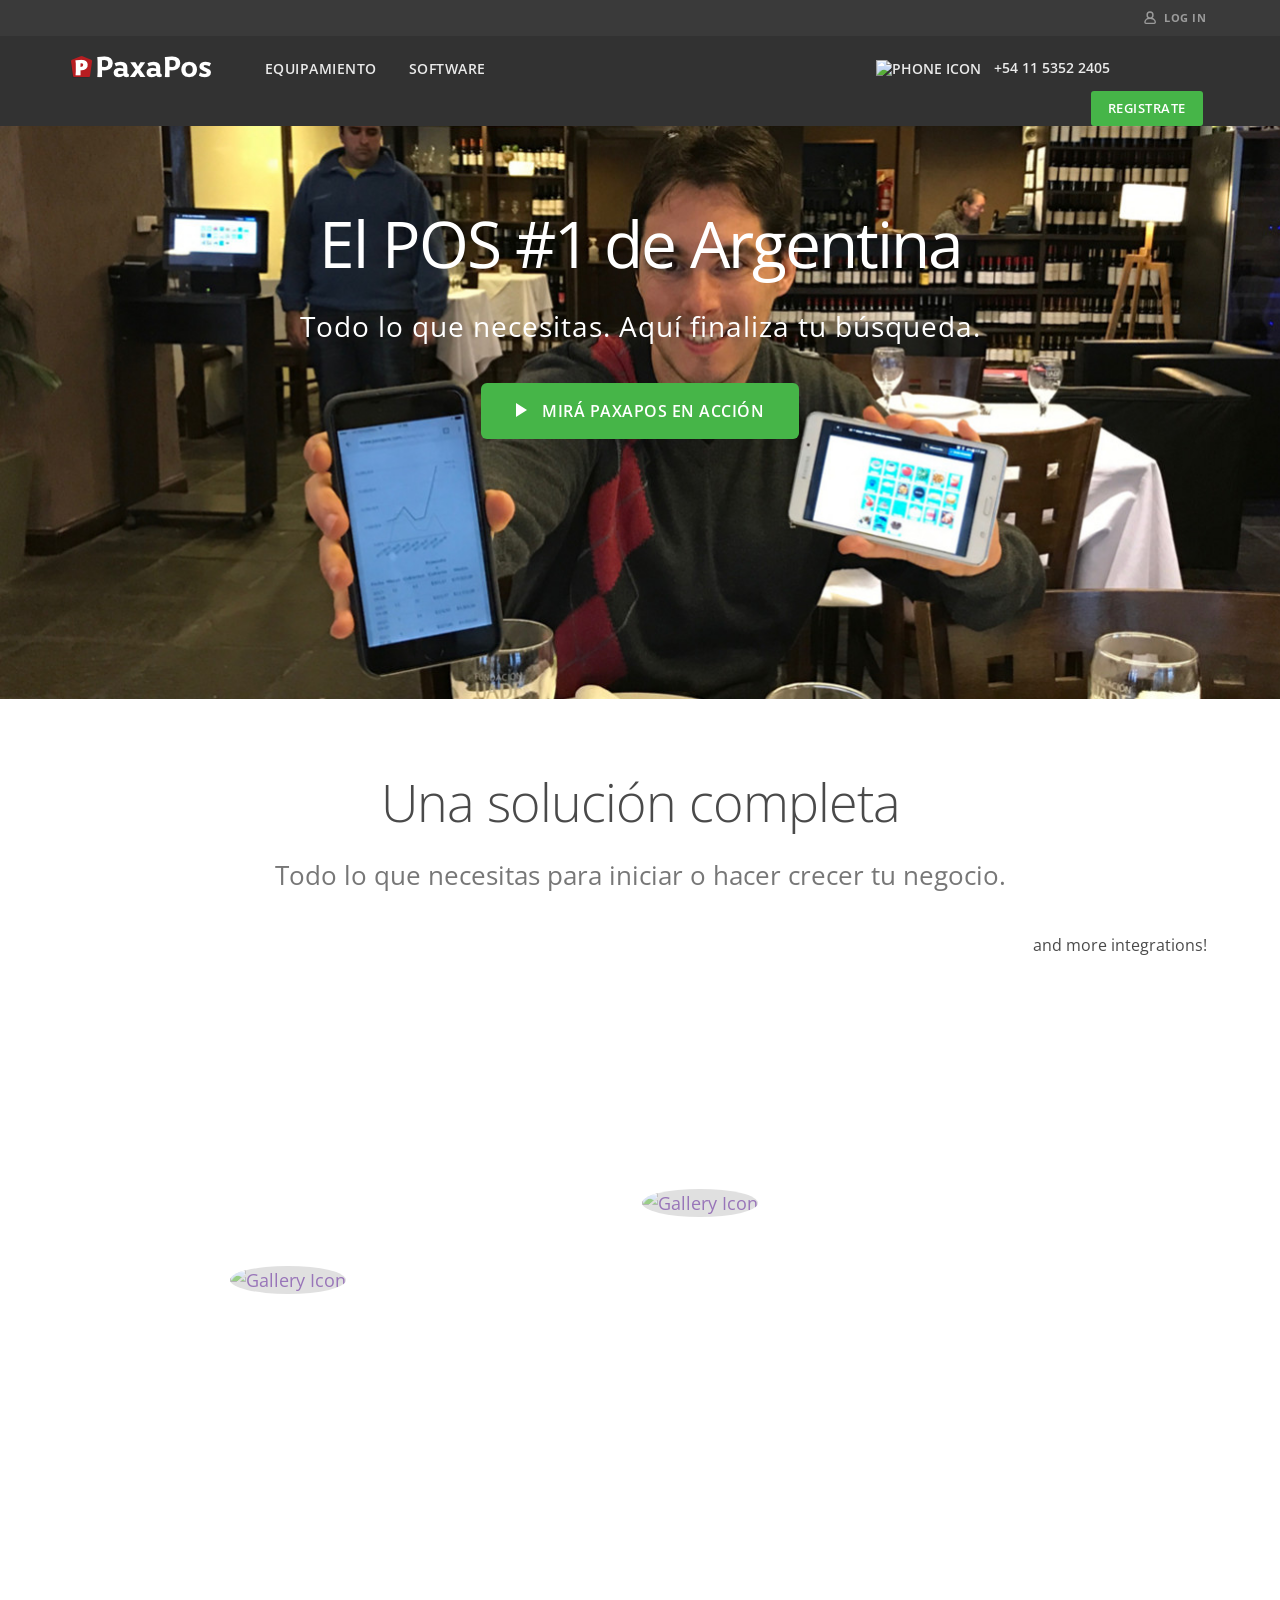
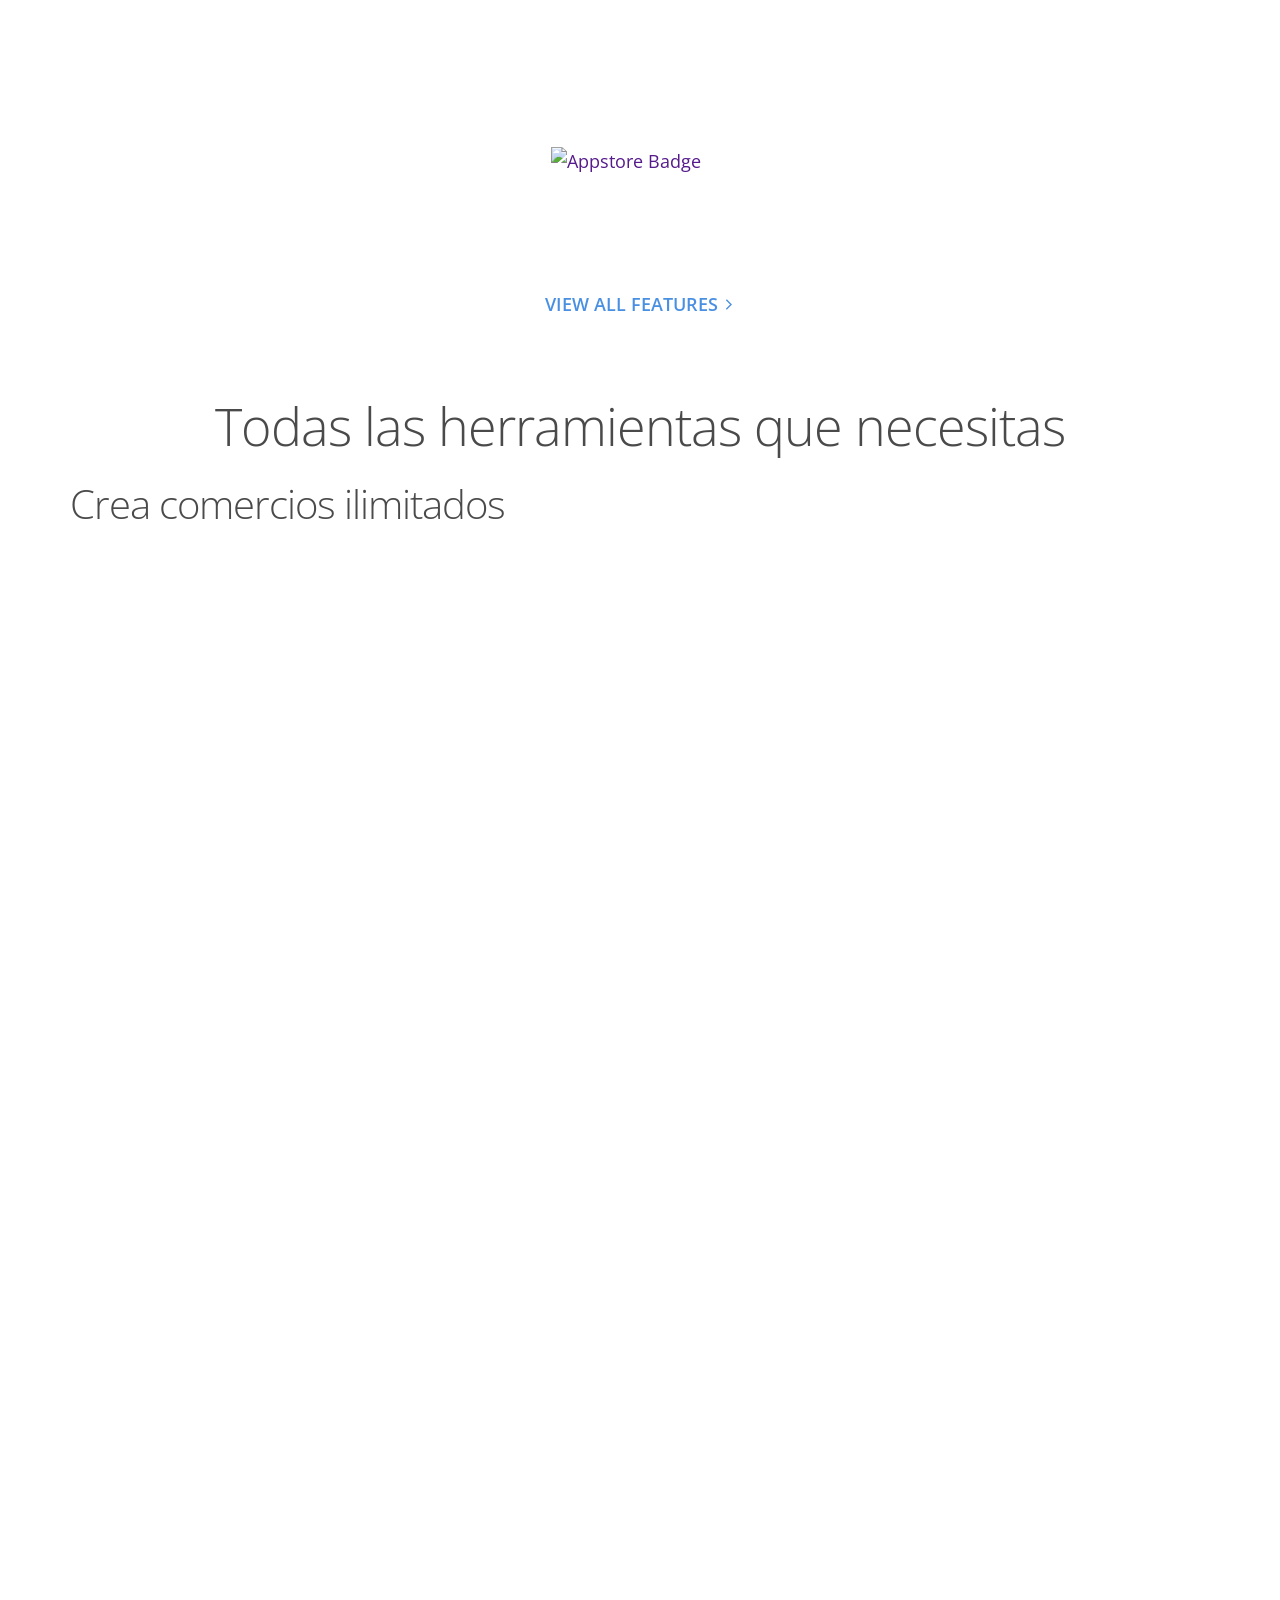
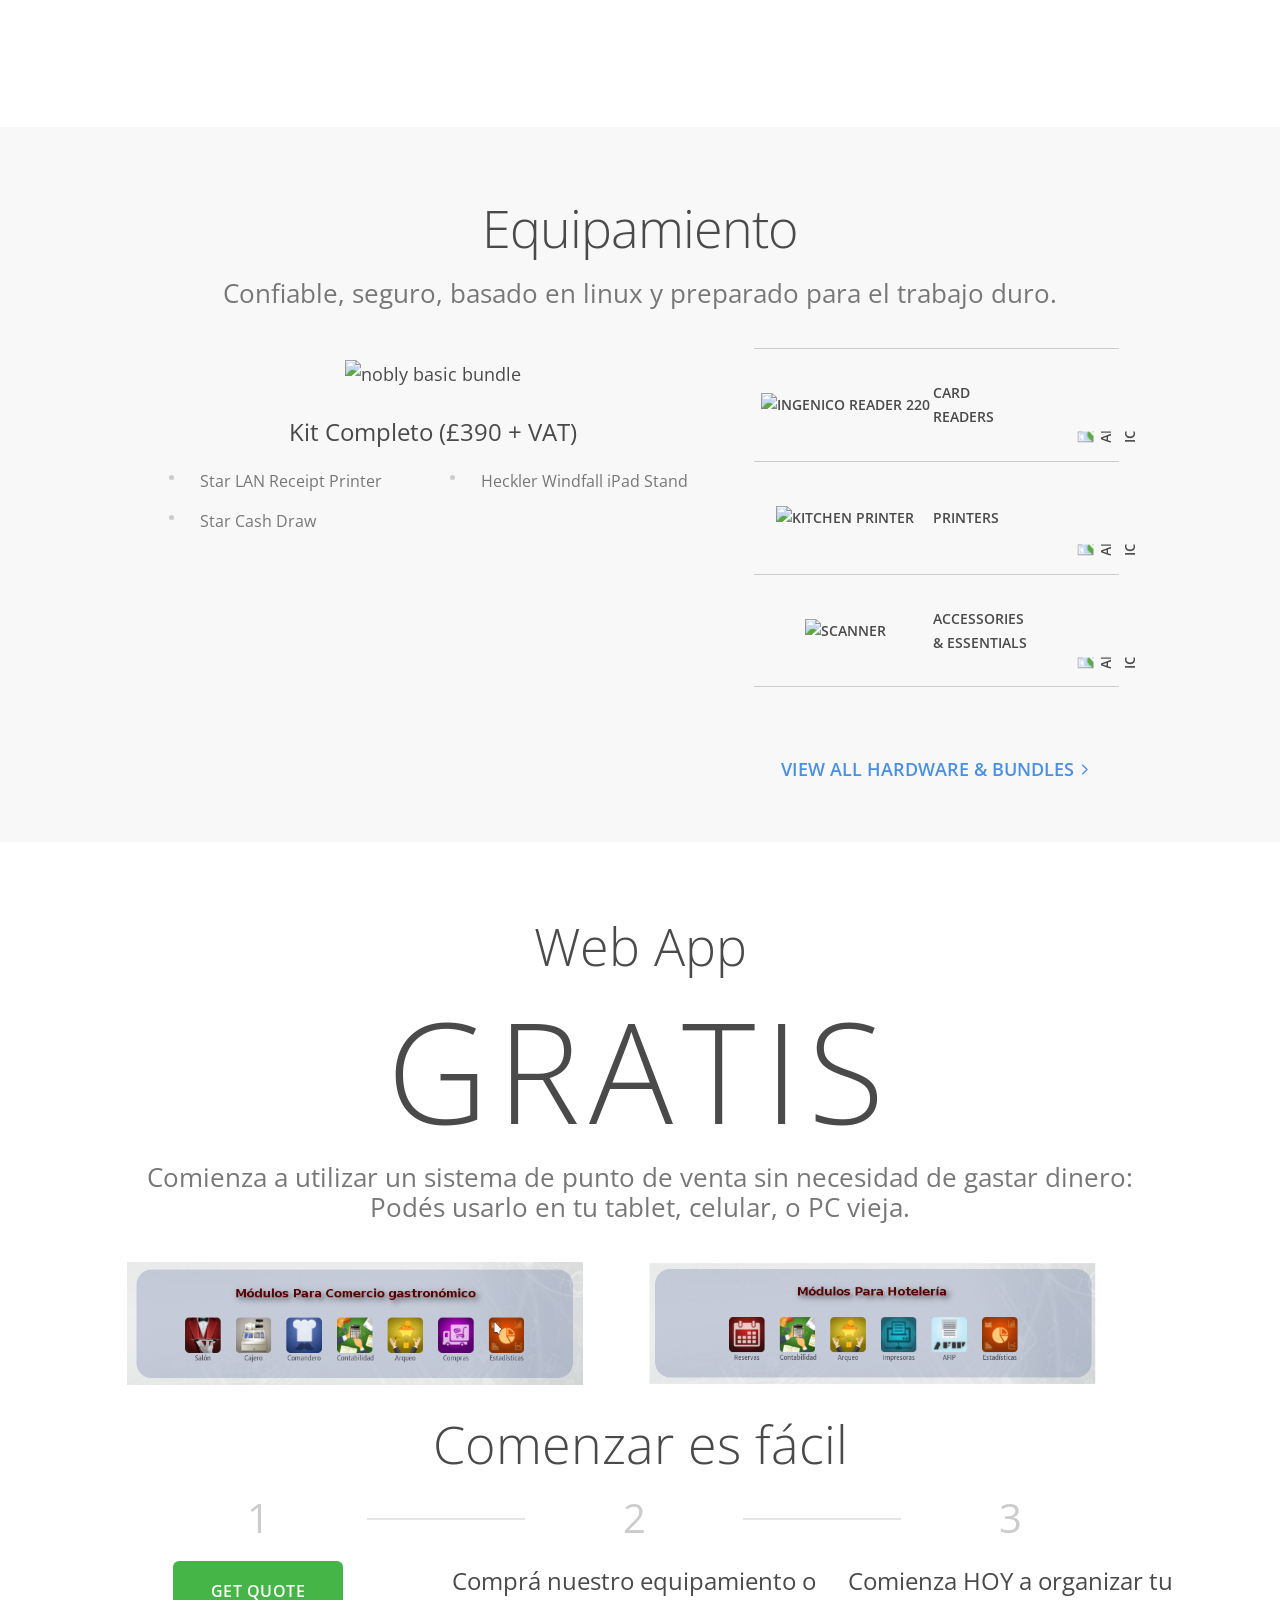
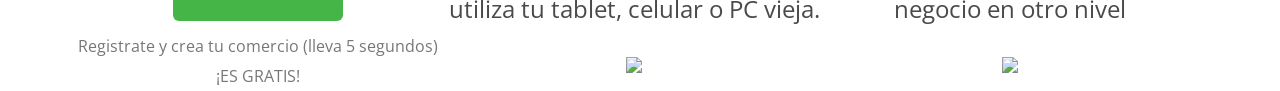
==== index.html @ 5db69786 "Mejora del footer" ====
<!doctype html>
<!-- start coded_template: id:4619867799 path:generated_layouts/4619867794.html --><!--[if lt IE 7]> <html class="no-js lt-ie9 lt-ie8 lt-ie7" lang="en" > <![endif]--><!--[if IE 7]>    <html class="no-js lt-ie9 lt-ie8" lang="en" >        <![endif]--><!--[if IE 8]>    <html class="no-js lt-ie9" lang="en" >               <![endif]--><!--[if gt IE 8]><!-->
<html class="no-js" lang="es"><!--<![endif]--><head>
<meta charset="utf-8">
<meta http-equiv="X-UA-Compatible" content="IE=edge,chrome=1">
<meta name="author" content="PaxaPos">
<meta name="description" content="The best EPOS system. Reliable cash register software. The UK's Leading Point of Sale solution. Download the Nobly iPad app from the App Store.">
<meta name="generator" content="HubSpot">
<title>El Software #1 de Punto de Venta Full Web App</title>
<link rel="shortcut icon" href="http://www.paxapos.com/risto/icons/apple-touch-icon.png">


<script src="js/jquery-1.11.2.js"></script>
<script src="js/jquery-migrate-1.2.1.js"></script>
<script type="text/javascript">hsjQuery = window['jQuery']</script>
<link href="css/public_common.css" rel="stylesheet">

<meta property="og:description" content="The best EPOS system. Reliable cash register software. The UK's Leading Point of Sale solution. Download the Nobly iPad app from the App Store.">
<meta property="og:title" content="The #1 Rated iPad EPOS solution in Hospitality - UK Point of Sale | Nobly POS">
<meta name="twitter:description" content="The best EPOS system. Reliable cash register software. The UK's Leading Point of Sale solution. Download the Nobly iPad app from the App Store.">
<meta name="twitter:title" content="The #1 Rated iPad EPOS solution in Hospitality - UK Point of Sale | Nobly POS">


<link rel="stylesheet" href="css/project.css">

    <!--[if lt IE 9]>
    <script src="https://static.hsstatic.net/content_shared_assets/static-1.4047/js/css3-mediaqueries.js"></script>
    <![endif]-->
    <meta name="viewport" content="width=device-width, initial-scale=1">



    <meta property="og:url" content="https://www.paxapos.com">



    <link rel="stylesheet" href="css/Nobly_Feb2017-style.css">

    <!-- The style tag has been deprecated. Attached stylesheets are included in the required_head_tags page variable. -->

  </head>
  <body class="hs-home-page    hs-content-id-4862102540 hs-site-page page " style="">
    <div class="header-container-wrapper">
      <div class="header-container container-fluid">

        <div class="row-fluid-wrapper row-depth-1 row-number-1 ">
          <div class="row-fluid ">
            <div class="span12 widget-span widget-type-global_group " style="" data-widget-type="global_group" data-x="0" data-w="12">
              <!-- start coded_template: id:4813833177 path:generated_global_groups/4813833172.html -->
              <div class="" data-global-widget-path="generated_global_groups/4813833172.html"><div class="row-fluid-wrapper row-depth-1 row-number-1 ">
                <div class="row-fluid ">
                  <div class="span12 widget-span widget-type-cell hs-header" style="" data-widget-type="cell" data-x="0" data-w="12">

                    <div class="row-fluid-wrapper row-depth-1 row-number-2 ">
                      <div class="row-fluid ">
                        <div class="span12 widget-span widget-type-cell header__top-bar" style="" data-widget-type="cell" data-x="0" data-w="12">

                          <div class="row-fluid-wrapper row-depth-1 row-number-3 ">
                            <div class="row-fluid ">
                              <div class="span12 widget-span widget-type-cell page-center" style="" data-widget-type="cell" data-x="0" data-w="12">

                                <div class="row-fluid-wrapper row-depth-1 row-number-4 ">
                                  <div class="row-fluid ">
                                    <div class="span12 widget-span widget-type-raw_html hs-top-link" style="" data-widget-type="raw_html" data-x="0" data-w="12">
                                      <div class="cell-wrapper layout-widget-wrapper">
                                        <span id="" class="hs_cos_wrapper hs_cos_wrapper_widget hs_cos_wrapper_type_raw_html" style="" data-hs-cos-general-type="widget" data-hs-cos-type="raw_html">
                                        <a href="tel:541153522405" class="link-secondary">
                                        <img src="https://www.noblypos.com/hubfs/Nobly-Static.Netlify%20Feb%202017/Image/phone.svg?t=1504908015797" alt="phone icon"> +54 11 5352 2405</a><p>
                                          <!-- <a href="/blog" class="menu-top-link tablet-hidden">Blog</a> -->
                                          <!-- <a href="/refer" class="menu-top-link tablet-hidden">Refer &amp; Earn</a> -->
                                          <a href="https://app.noblypos.com/login" class="menu-top-link" target="_blank">
                                            <svg version="1.1" xmlns="http://www.w3.org/2000/svg" xmlns:xlink="http://www.w3.org/1999/xlink" x="0px" y="0px" viewbox="0 0 13 15" style="enable-background:new 0 0 13 15;" xml:space="preserve">
                                              <path class="st0" d="M9.7,4.3c0,1.8-1.4,3.3-3.1,3.3S3.4,6.1,3.4,4.3C3.4,2.5,4.8,1,6.5,1S9.7,2.5,9.7,4.3L9.7,4.3z
                                              M1,12.2c0,0.7,0.5,1.1,1.2,1.1h8.8c0.6,0,1.2-0.5,1.2-1.1c0,0,0.1-4.5-5.5-4.5C1,7.7,1,12.2,1,12.2L1,12.2z"></path>
                                            </svg>Log in
                                          </a>
                                        </p></span>
                                      </div><!--end layout-widget-wrapper -->
                                    </div><!--end widget-span -->
                                  </div><!--end row-->
                                </div><!--end row-wrapper -->

                              </div><!--end widget-span -->
                            </div><!--end row-->
                          </div><!--end row-wrapper -->

                        </div><!--end widget-span -->
                      </div><!--end row-->
                    </div><!--end row-wrapper -->

                    <div class="row-fluid-wrapper row-depth-1 row-number-5 ">
                      <div class="row-fluid ">
                        <div class="span12 widget-span widget-type-cell header__middle-bar" style="" data-widget-type="cell" data-x="0" data-w="12">

                          <div class="row-fluid-wrapper row-depth-1 row-number-6 ">
                            <div class="row-fluid ">
                              <div class="span12 widget-span widget-type-cell page-center" style="" data-widget-type="cell" data-x="0" data-w="12">

                                <div class="row-fluid-wrapper row-depth-1 row-number-7 ">
                                  <div class="row-fluid ">
                                    <div class="span3 widget-span widget-type-rich_text hs-logo" style="" data-widget-type="rich_text" data-x="0" data-w="3">
                                      <div class="cell-wrapper layout-widget-wrapper">
                                        <span id="hs_cos_wrapper_module_1487133713021483" class="hs_cos_wrapper hs_cos_wrapper_widget hs_cos_wrapper_type_rich_text" style="" data-hs-cos-general-type="widget" data-hs-cos-type="rich_text"><a href="/">
                                        <img src="img/paxapos_logo.png" alt="PaxaPos"></a></span>
                                      </div><!--end layout-widget-wrapper -->
                                    </div><!--end widget-span -->                                    
                                    <div class="span7 widget-span widget-type-menu custom-menu-primary desktop" style="" data-widget-type="menu" data-x="3" data-w="7">
                                      <div class="cell-wrapper layout-widget-wrapper">
                                        <span id="hs_cos_wrapper_module_13884994340213" class="hs_cos_wrapper hs_cos_wrapper_widget hs_cos_wrapper_type_menu" style="" data-hs-cos-general-type="widget" data-hs-cos-type="menu"><div id="hs_menu_wrapper_module_13884994340213" class="hs-menu-wrapper active-branch flyouts hs-menu-flow-horizontal" role="navigation" data-sitemap-name="Nobly-static.netlify Site Map Feb 2017">

                                         <ul>
                                          <!--
                                          <li class="hs-menu-item hs-menu-depth-1 hs-item-has-children">
                                          <a href="javascript:;">Epos</a>
                                           <ul class="hs-menu-children-wrapper">
                                            <li class="hs-menu-item hs-menu-depth-2"><a href="http://#">Business types</a></li>
                                            <li class="hs-menu-item hs-menu-depth-2"><a href="https://www.noblypos.com/business-types/coffee-shop">Coffee shop</a></li>
                                            <li class="hs-menu-item hs-menu-depth-2"><a href="https://www.noblypos.com/business-types/restaurant">Restaurant</a></li>
                                            <li class="hs-menu-item hs-menu-depth-2"><a href="https://www.noblypos.com/business-types/quick-service-restaurant">QSR</a></li>
                                            <li class="hs-menu-item hs-menu-depth-2"><a href="https://www.noblypos.com/business-types/bar">Bar &amp; Pub</a></li>
                                            <li class="hs-menu-item hs-menu-depth-2"><a href="https://www.noblypos.com/business-types/deli">Deli</a></li>
                                            <li class="hs-menu-item hs-menu-depth-2"><a href="https://www.noblypos.com/business-types/food-truck">Food Truck</a></li>
                                            <li class="hs-menu-item hs-menu-depth-2"><a href="https://www.noblypos.com/case-study/food-drink">Food &amp; Drink</a></li>
                                            <li class="hs-menu-item hs-menu-depth-2"><a href="https://www.noblypos.com/business-types/barbershop">Barber &amp; Hairdresser</a></li>
                                            <li class="hs-menu-item hs-menu-depth-2"><a href="http://#">Features</a></li>
                                            <li class="hs-menu-item hs-menu-depth-2"><a href="https://www.noblypos.com/features/payments">Full Features List</a></li>
                                          </ul></li>
                                          -->
                                          <li class="hs-menu-item hs-menu-depth-1"><a href="https://www.noblypos.com/pricing">Equipamiento</a></li>
                                          <!-- <li class="hs-menu-item hs-menu-depth-1"><a href="https://www.noblypos.com/features/payments">Características</a></li> -->
                                          <li class="hs-menu-item hs-menu-depth-1"><a href="https://www.noblypos.com/enterprise">Software</a></li>
                                          <li class="hs-menu-item hs-menu-depth-1"><a href="https://www.noblypos.com/customers"><span>Clientes</span></a></li>
                                        </ul>
                                      </div></span></div><!--end layout-widget-wrapper -->
                                    </div><!--end widget-span -->
                                    <div class="span2 widget-span widget-type-raw_html " style="" data-widget-type="raw_html" data-x="10" data-w="2">
                                      <div class="cell-wrapper layout-widget-wrapper">
                                        <span id="hs_cos_wrapper_module_1487134130782515" class="hs_cos_wrapper hs_cos_wrapper_widget hs_cos_wrapper_type_raw_html" style="" data-hs-cos-general-type="widget" data-hs-cos-type="raw_html"><div class="links-box">
                                          <a href="tel:442033690679" class="link-secondary"><img src="https://www.noblypos.com/hubfs/Nobly-Static.Netlify%20Feb%202017/Image/phone.svg?t=1504908015797" alt="phone icon"> +54 11 5352 2405
</a>
                                          <a href="https://www.noblypos.com/get-quote" class="btn-small signup-modal-trigger">REGISTRATE</a>
                                        </div></span>
                                      </div><!--end layout-widget-wrapper -->
                                    </div><!--end widget-span -->
                                  </div><!--end row-->
                                </div><!--end row-wrapper -->
                              </div><!--end widget-span -->
                            </div><!--end row-->
                          </div><!--end row-wrapper -->

                          <div class="row-fluid-wrapper row-depth-1 row-number-8 ">
                            <div class="row-fluid ">
                              <div class="span12 widget-span widget-type-menu hs-mobile-menu" style="display:none" data-widget-type="menu" data-x="0" data-w="12">
                                <div class="cell-wrapper layout-widget-wrapper">
                                  <span id="hs_cos_wrapper_module_1487148247168449" class="hs_cos_wrapper hs_cos_wrapper_widget hs_cos_wrapper_type_menu" style="" data-hs-cos-general-type="widget" data-hs-cos-type="menu"><div id="hs_menu_wrapper_module_1487148247168449" class="hs-menu-wrapper active-branch flyouts hs-menu-flow-horizontal" role="navigation" data-sitemap-name="Nobly-static.netlify Mobile Site Map Feb 2017">
                                   <ul>
                                    <li class="hs-menu-item hs-menu-depth-1 hs-item-has-children"><a href="/#">Epos</a>
                                     <ul class="hs-menu-children-wrapper">
                                      <li class="hs-menu-item hs-menu-depth-2"><a href="http://#">Business types</a></li>
                                      <li class="hs-menu-item hs-menu-depth-2"><a href="https://www.noblypos.com/business-types/coffee-shop">Coffee shop</a></li>
                                      <li class="hs-menu-item hs-menu-depth-2"><a href="https://www.noblypos.com/business-types/restaurant">Restaurant</a></li>
                                      <li class="hs-menu-item hs-menu-depth-2"><a href="https://www.noblypos.com/business-types/quick-service-restaurant">QSR</a></li>
                                      <li class="hs-menu-item hs-menu-depth-2"><a href="https://www.noblypos.com/business-types/bar">Bar &amp; Pub</a></li>
                                      <li class="hs-menu-item hs-menu-depth-2"><a href="https://www.noblypos.com/business-types/deli">Deli</a></li>
                                      <li class="hs-menu-item hs-menu-depth-2"><a href="https://www.noblypos.com/business-types/food-truck">Food Truck</a></li>
                                      <li class="hs-menu-item hs-menu-depth-2"><a href="https://www.noblypos.com/case-study/food-drink">Food &amp; Drink</a></li>
                                      <li class="hs-menu-item hs-menu-depth-2"><a href="https://www.noblypos.com/business-types/barbershop">Barber &amp; Hairdresser</a></li>
                                      <li class="hs-menu-item hs-menu-depth-2"><a href="http://#">Features</a></li>
                                      <li class="hs-menu-item hs-menu-depth-2"><a href="https://www.noblypos.com/features/payments">Full Features List</a></li>
                                    </ul></li>
                                    <li class="hs-menu-item hs-menu-depth-1"><a href="https://www.noblypos.com/pricing">Pricing</a></li>
                                    <li class="hs-menu-item hs-menu-depth-1"><a href="https://www.noblypos.com/features/payments">Features</a></li>
                                    <li class="hs-menu-item hs-menu-depth-1"><a href="https://www.noblypos.com/enterprise">Enterprise</a></li>
                                    <li class="hs-menu-item hs-menu-depth-1"><a href="https://www.noblypos.com/customers"><span>customers</span></a></li>
                                    <li class="hs-menu-item hs-menu-depth-1"><a href="https://www.noblypos.com/blog">Blog</a></li>
                                    <li class="hs-menu-item hs-menu-depth-1"><a href="https://www.noblypos.com/refer">Refer &amp; Earn</a></li>
                                    <li class="hs-menu-item hs-menu-depth-1"><a href="https://www.noblypos.com/support-center">Support</a></li>
                                    <li class="hs-menu-item hs-menu-depth-1"><a href="https://app.noblypos.com/login">Log in</a></li>
                                  </ul>
                                </div></span></div><!--end layout-widget-wrapper -->
                              </div><!--end widget-span -->
                            </div><!--end row-->
                          </div><!--end row-wrapper -->

                        </div><!--end widget-span -->
                      </div><!--end row-->
                    </div><!--end row-wrapper -->

                  </div><!--end widget-span -->
                </div><!--end row-->
              </div><!--end row-wrapper -->
            </div><!-- end coded_template: id:4813833177 path:generated_global_groups/4813833172.html -->

          </div><!--end widget-span -->
        </div><!--end row-->
      </div><!--end row-wrapper -->

    </div><!--end header -->
  </div><!--end header wrapper -->

  <div class="body-container-wrapper">
    <div class="body-container container-fluid">

      <div class="row-fluid-wrapper row-depth-1 row-number-1 ">
        <div class="row-fluid ">
          <div class="span12 widget-span widget-type-custom_widget hs-home-top-section" style="" data-widget-type="custom_widget" data-x="0" data-w="12">
            <div class="cell-wrapper layout-widget-wrapper">
              <span id="hs_cos_wrapper_module_1487217831151515" class="hs_cos_wrapper hs_cos_wrapper_widget hs_cos_wrapper_type_custom_widget" style="" data-hs-cos-general-type="widget" data-hs-cos-type="custom_widget">
              <div class="hs-hero-image business-types is-first-element fullheight" style="background-image: url(img/foto1home.jpg);">

              <h1>El POS #1 de Argentina</h1>
               <h4>Todo lo que necesitas. Aquí finaliza tu búsqueda.</h4>
               <a href="//fast.wistia.net/embed/iframe/liwanw5kwe?popover=true" class="btn-big  hero-popup"><span class="arrow--white"></span>Mirá PaxaPos en acción</a>
               

               <!-- IMAGENES de comercios que usan el sistema
               <div class="page-center sub-data">
                <div class="hero-image__sub-image-set">
                  <img src="https://www.noblypos.com/hubfs/WC-logo.svg?t=1504908015797" alt="illustration"> 
                  <img src="https://www.noblypos.com/hubfs/boxpark-logo_1.svg?t=1504908015797" alt="illustration"> 
                  <img src="https://www.noblypos.com/hubfs/la_marzocco_ES.svg?t=1504908015797" alt="illustration"> 
                  <img src="https://www.noblypos.com/hubfs/taylortaylor-logo_1.svg?t=1504908015797" alt="illustration">
                  <p><em>Pictured above: Mantovani 1946, London</em></p>
                </div>
              </div>
              -->


            </div>
            </span></div><!--end layout-widget-wrapper -->
          </div><!--end widget-span -->
        </div><!--end row-->
      </div><!--end row-wrapper -->



        <div class="row-fluid-wrapper row-depth-1 row-number-3 ">
          <div class="row-fluid ">
            <div class="span12 widget-span widget-type-cell hs-home-section1" style="" data-widget-type="cell" data-x="0" data-w="12">

              <div class="row-fluid-wrapper row-depth-1 row-number-4 ">
                <div class="row-fluid ">
                  <div class="span12 widget-span widget-type-cell " style="" data-widget-type="cell" data-x="0" data-w="12">

                    <div class="row-fluid-wrapper row-depth-1 row-number-5 ">
                      <div class="row-fluid ">
                        <div class="span12 widget-span widget-type-widget_container " style="" data-widget-type="widget_container" data-x="0" data-w="12">
                          <span id="hs_cos_wrapper_module_1487221564273745" class="hs_cos_wrapper hs_cos_wrapper_widget_container hs_cos_wrapper_type_widget_container" style="" data-hs-cos-general-type="widget_container" data-hs-cos-type="widget_container"><div id="hs_cos_wrapper_widget_1487590591328" class="hs_cos_wrapper hs_cos_wrapper_widget hs_cos_wrapper_type_rich_text" style="" data-hs-cos-general-type="widget" data-hs-cos-type="rich_text"><h2>Una solución completa</h2>
                            <h5>Todo lo que necesitas para iniciar o hacer crecer tu negocio.</h5></div>
                            
                            <div id="hs_cos_wrapper_widget_1487590299798" class="hs_cos_wrapper hs_cos_wrapper_widget hs_cos_wrapper_type_custom_widget" style="" data-hs-cos-general-type="widget" data-hs-cos-type="custom_widget"><div class="hs-epos-solution__content clearfix">
                              <div class="hs-left-box">

                                <a href="#solution-popup-gallery-one" class="popup-icon hardware-popup-one">

                                  <img src="https://www.noblypos.com/hubfs/Nobly-Static.Netlify%20Feb%202017/Image/view-gallery-icon.svg?t=1504908015797" width="86" height="86" alt="Gallery Icon">

                                </a><a href="#solution-popup-gallery-two" class="popup-icon hardware-popup-two"> 

                                <img src="https://www.noblypos.com/hubfs/Nobly-Static.Netlify%20Feb%202017/Image/view-gallery-icon-1.svg?t=1504908015797" width="86" height="86" alt="Gallery Icon">


                              </a><a href="https://itunes.apple.com/us/app/nobly-pos-point-sale-made/id779023285?mt=8" class="appstore-icon hide-phone">

                              <img src="https://www.noblypos.com/hubfs/Nobly-Static.Netlify%20Feb%202017/Image/Appstore-Badge-1.svg?t=1504908015797" width="135" height="40" alt="Appstore Badge">
                            </a>

                            <img src="https://www.noblypos.com/hs-fs/hubfs/Nobly-Static.Netlify%20Feb%202017/Image/home-epos-nobly@2x.png?t=1504908015797&amp;width=1058&amp;height=545&amp;name=home-epos-nobly@2x.png" width="1058" height="545" alt="EPOS" srcset="https://www.noblypos.com/hs-fs/hubfs/Nobly-Static.Netlify%20Feb%202017/Image/home-epos-nobly@2x.png?t=1504908015797&amp;width=529&amp;height=273&amp;name=home-epos-nobly@2x.png 529w, https://www.noblypos.com/hs-fs/hubfs/Nobly-Static.Netlify%20Feb%202017/Image/home-epos-nobly@2x.png?t=1504908015797&amp;width=1058&amp;height=545&amp;name=home-epos-nobly@2x.png 1058w, https://www.noblypos.com/hs-fs/hubfs/Nobly-Static.Netlify%20Feb%202017/Image/home-epos-nobly@2x.png?t=1504908015797&amp;width=1587&amp;height=818&amp;name=home-epos-nobly@2x.png 1587w, https://www.noblypos.com/hs-fs/hubfs/Nobly-Static.Netlify%20Feb%202017/Image/home-epos-nobly@2x.png?t=1504908015797&amp;width=2116&amp;height=1090&amp;name=home-epos-nobly@2x.png 2116w, https://www.noblypos.com/hs-fs/hubfs/Nobly-Static.Netlify%20Feb%202017/Image/home-epos-nobly@2x.png?t=1504908015797&amp;width=2645&amp;height=1363&amp;name=home-epos-nobly@2x.png 2645w, https://www.noblypos.com/hs-fs/hubfs/Nobly-Static.Netlify%20Feb%202017/Image/home-epos-nobly@2x.png?t=1504908015797&amp;width=3174&amp;height=1635&amp;name=home-epos-nobly@2x.png 3174w" sizes="(max-width: 1058px) 100vw, 1058px">


                          </div>
                          <div class="hs-right-box">
                            <p>and more integrations!</p>
                          </div>
                          <div class="popup-gallery__wrapper popup-gallery-one non-visible" id="solution-popup-gallery-one">
                            <div class="swiper-close gallery-one">
                              <img src="https://www.noblypos.com/hubfs/Nobly-Static.Netlify%20Feb%202017/Image/close-slide-icn.svg?t=1504908015797" alt="close">
                            </div>
                            <div class="home-swiper-container swiper-one swiper-container-horizontal">

                             <span id="hs_cos_wrapper_widget_1487590299798_gallery" class="hs_cos_wrapper hs_cos_wrapper_widget hs_cos_wrapper_type_gallery" style="" data-hs-cos-general-type="widget" data-hs-cos-type="gallery"><!--[if lt IE 9]><div id="hs_cos_gallery_widget_1487590299798_gallery" class="hs_cos_gallery lt-ie9"><![endif]-->
                              <!--[if gt IE 8]><!--><div id="hs_cos_gallery_widget_1487590299798_gallery" class="hs_cos_gallery"><!--<![endif]-->
                              <div class="hs_cos_gallery_main">
                                <div class="hs_cos_gallery_slide slick-slide">
                                  <div class="slick-slide-inner-wrapper">
                                    <img data-lazy="https://www.noblypos.com/hubfs/Nobly-Static.Netlify%20Feb%202017/Image/gallery-ios-bar.png?t=1504908015797" alt="illustration" title="illustration">
                                    <div class="caption below">
                                      <span><h3>Built for speed &amp; simplicity</h3>
                                        <h5>Products, categories, page names, swipe gestures plus the Nobly POS quick search functionality ensure you add the order and complete transactions faster.</h5></span>
                                      </div>

                                    </div>
                                  </div>

                                  <div class="hs_cos_gallery_slide slick-slide">
                                    <div class="slick-slide-inner-wrapper">
                                      <img data-lazy="https://www.noblypos.com/hubfs/Nobly-Static.Netlify%20Feb%202017/Image/gallery-ios-checkout.png?t=1504908015797" alt="illustration" title="illustration">
                                      <div class="caption below">
                                        <span><h3>Tap Tap Charge</h3>
                                          <h5>With a checkout flow built to help you burn through the line, Nobly enables you to make more transactions. Keep the orders speeding through with integrated card options &amp; split bill functionality.</h5></span>
                                        </div>

                                      </div>
                                    </div>

                                    <div class="hs_cos_gallery_slide slick-slide">
                                      <div class="slick-slide-inner-wrapper">
                                        <img data-lazy="https://www.noblypos.com/hubfs/Nobly-Static.Netlify%20Feb%202017/Image/gallery-ios-menu.png?t=1504908015797" alt="illustration" title="illustration">
                                        <div class="caption below">
                                          <span><h3>Settings, Support &amp; Reports just a tap away</h3>
                                            <h5>Access your sales reports, saved bills, previous transactions and more in one tap directly from the Nobly POS app. Got a query with your account? Tap support to instantly chat with our support team.</h5></span>
                                          </div>

                                        </div>
                                      </div>

                                      <div class="hs_cos_gallery_slide slick-slide">
                                        <div class="slick-slide-inner-wrapper">
                                          <img data-lazy="https://www.noblypos.com/hubfs/Nobly-Static.Netlify%20Feb%202017/Image/gallery-ios-swipe.png?t=1504908015797" alt="illustration" title="illustration">
                                          <div class="caption below">
                                            <span><h3>Swipe to add item notes, discounts &amp; more</h3>
                                              <h5>Need to let the kitchen or bar know a customer's product request? Simply swipe the product to add an item level note, apply a discount, edit the variations and more.</h5></span>
                                            </div>

                                          </div>
                                        </div>

                                        <div class="hs_cos_gallery_slide slick-slide">
                                          <div class="slick-slide-inner-wrapper">
                                            <img data-lazy="https://www.noblypos.com/hubfs/Nobly-Static.Netlify%20Feb%202017/Image/gallery-ios-tableservice.png?t=1504908015797" alt="illustration" title="illustration">
                                            <div class="caption below">
                                              <span><h3>Super speedy table layout</h3>
                                                <h5>Quickly add or edit tables &amp; set up areas to ensure your staff spend less time tapping &amp; more time serving. Instantly send food &amp; drinks orders directly to the printer, split bills, move tables &amp; more.</h5></span>
                                              </div>

                                            </div>
                                          </div>

                                          <div class="hs_cos_gallery_slide slick-slide">
                                            <div class="slick-slide-inner-wrapper">
                                              <img data-lazy="https://www.noblypos.com/hubfs/Nobly-Static.Netlify%20Feb%202017/Image/gallery-ios-loyalty.png?t=1504908015797" alt="illustration" title="illustration">
                                              <div class="caption below">
                                                <span><h3>Build your brand &amp; reward loyal customers</h3>
                                                  <h5>Set up personalised loyalty schemes so you can spread the love and reward your customers for showing loyalty to your brand. Discounts and special offers mean customers keep on coming back.</h5></span>
                                                </div>

                                              </div>
                                            </div>

                                          </div>

                                        </div>
                                      </span>
                                    </div>
                                  </div>
                                  <div class="popup-gallery__wrapper popup-gallery-two non-visible" id="solution-popup-gallery-two">
                                    <div class="swiper-close gallery-one">
                                      <img src="https://www.noblypos.com/hubfs/Nobly-Static.Netlify%20Feb%202017/Image/close-slide-icn.svg?t=1504908015797" alt="close">
                                    </div>
                                    <div class="home-swiper-container swiper-one swiper-container-horizontal">

                                      <span id="hs_cos_wrapper_widget_1487590299798_gallery2" class="hs_cos_wrapper hs_cos_wrapper_widget hs_cos_wrapper_type_gallery" style="" data-hs-cos-general-type="widget" data-hs-cos-type="gallery"><!--[if lt IE 9]><div id="hs_cos_gallery_widget_1487590299798_gallery2" class="hs_cos_gallery lt-ie9"><![endif]-->
                                        <!--[if gt IE 8]><!--><div id="hs_cos_gallery_widget_1487590299798_gallery2" class="hs_cos_gallery"><!--<![endif]-->
                                        <div class="hs_cos_gallery_main">
                                          <div class="hs_cos_gallery_slide slick-slide">
                                            <div class="slick-slide-inner-wrapper">
                                              <img data-lazy="https://www.noblypos.com/hubfs/Nobly-Static.Netlify%20Feb%202017/Image/gallery-bo-add.png?t=1504908015797" alt="gallery-bo-add.png" title="gallery-bo-add.png">
                                              <div class="caption below">
                                                <span><h3>Take the hassle out of product changes</h3>
                                                  <h5>Quickly edit or add new products via the Nobly POS BackOffice from any device at any time.Instantly apply changes in-store to ensure your inventory and sales reports are up-to-date, hour by hour.</h5></span>
                                                </div>

                                              </div>
                                            </div>

                                            <div class="hs_cos_gallery_slide slick-slide">
                                              <div class="slick-slide-inner-wrapper">
                                                <img data-lazy="https://www.noblypos.com/hubfs/Nobly-Static.Netlify%20Feb%202017/Image/gallery-bo-ingredients.png?t=1504908015797" alt="gallery-bo-ingredients.png" title="gallery-bo-ingredients.png">
                                                <div class="caption below">
                                                  <span><h3>Comprehensive tracking of your ingredients</h3>
                                                    <h5>Add another level to your stock &amp; cost control by assigning ingredients to your products.Tracking ingredients that are used across a number of products gives you clear usage &amp; inventory reports.</h5></span>
                                                  </div>

                                                </div>
                                              </div>

                                              <div class="hs_cos_gallery_slide slick-slide">
                                                <div class="slick-slide-inner-wrapper">
                                                  <img data-lazy="https://www.noblypos.com/hubfs/Nobly-Static.Netlify%20Feb%202017/Image/gallery-bo-inventory.png?t=1504908015797" alt="gallery-bo-inventory.png" title="gallery-bo-inventory.png">
                                                  <div class="caption below">
                                                    <span><h3>Track your stock at the tap of a button</h3>
                                                      <h5>Full inventory management allows you to easily keep track of your stock levels anytime, anywhere. Spend less time taking stock and more time growing your business.</h5></span>
                                                    </div>

                                                  </div>
                                                </div>

                                                <div class="hs_cos_gallery_slide slick-slide">
                                                  <div class="slick-slide-inner-wrapper">
                                                    <img data-lazy="https://www.noblypos.com/hubfs/Nobly-Static.Netlify%20Feb%202017/Image/gallery-bo-reports.png?t=1504908015797" alt="gallery-bo-reports.png" title="gallery-bo-reports.png">
                                                    <div class="caption below">
                                                      <span><h3>Intelligent &amp; in-depth reporting</h3>
                                                        <h5>See what’s going on in store, when you’re not in store. Nobly’s easy to use BackOffice lets you know exactly what you are selling and when. Export your sales data directly into Xero or Quickbooks.</h5></span>
                                                      </div>

                                                    </div>
                                                  </div>

                                                </div>

                                              </div>
                                            </span>
                                          </div>
                                        </div>
                                        <a href="https://itunes.apple.com/us/app/nobly-pos-point-sale-made/id779023285?mt=8" class="appstore-icon hide-desktop">

                                          <img src="https://www.noblypos.com/hubfs/Nobly-Static.Netlify%20Feb%202017/Image/Appstore-Badge-1.svg?t=1504908015797" width="135" height="40" alt="Appstore Badge">
                                        </a>
                                      </div></div>
                                      <div id="hs_cos_wrapper_widget_1487590598175" class="hs_cos_wrapper hs_cos_wrapper_widget hs_cos_wrapper_type_rich_text" style="" data-hs-cos-general-type="widget" data-hs-cos-type="rich_text"><a href="/features/payments" class="link-primary link-primary--arrow">View all features <svg width="12px" height="9px" viewbox="0 0 9 5" version="1.1" xmlns="http://www.w3.org/2000/svg" xmlns:xlink="http://www.w3.org/1999/xlink"> Rectangle 52<desc>Created with Sketch.</desc> <defs></defs> <g stroke="none" stroke-width="1" fill="none" fill-rule="evenodd"> <g transform="translate(-1263.000000, -6414.000000)" stroke="#4a90e2"> <g class="section7---FOOTER" transform="translate(0.000000, 5751.000000)"> <g transform="translate(150.000000, 618.000000)"> <g transform="translate(952.000000, 25.000000)"> <polyline transform="translate(165.500000, 20.500000) rotate(-45.000000) translate(-165.500000, -20.500000) " points="168 23 163 23 163 18 163 18"></polyline> </g> </g> </g> </g> </g> </svg> </a></div></span>
                                    </div><!--end widget-span -->
                                  </div><!--end row-->
                                </div><!--end row-wrapper -->

                              </div><!--end widget-span -->
                            </div><!--end row-->
                          </div><!--end row-wrapper -->

                        </div><!--end widget-span -->
                      </div><!--end row-->
                    </div><!--end row-wrapper -->

                    <div class="row-fluid-wrapper row-depth-1 row-number-6 ">
                      <div class="row-fluid ">
                        <div class="span12 widget-span widget-type-cell hs-home-types-section2" style="" data-widget-type="cell" data-x="0" data-w="12">

                          <div class="row-fluid-wrapper row-depth-1 row-number-7 ">
                            <div class="row-fluid ">
                              <div class="span12 widget-span widget-type-cell page-center content-wrapper" style="" data-widget-type="cell" data-x="0" data-w="12">

                                <div class="row-fluid-wrapper row-depth-1 row-number-8 ">
                                  <div class="row-fluid ">
                                    <div class="span12 widget-span widget-type-cell main-content" style="" data-widget-type="cell" data-x="0" data-w="12">

                                      <div class="row-fluid-wrapper row-depth-1 row-number-9 ">
                                        <div class="row-fluid ">
                                          <div class="span12 widget-span widget-type-widget_container " style="" data-widget-type="widget_container" data-x="0" data-w="12">
                                            <span id="hs_cos_wrapper_module_140190329510711990" class="hs_cos_wrapper hs_cos_wrapper_widget_container hs_cos_wrapper_type_widget_container" style="" data-hs-cos-general-type="widget_container" data-hs-cos-type="widget_container">

                                              <div id="hs_cos_wrapper_widget_4862102545" class="hs_cos_wrapper hs_cos_wrapper_widget hs_cos_wrapper_type_rich_text" style="" data-hs-cos-general-type="widget" data-hs-cos-type="rich_text">
                                                <h2>Todas las herramientas que necesitas</h2>
                                              </div>

                                              <div id="hs_cos_wrapper_widget_1487591714064" class="hs_cos_wrapper hs_cos_wrapper_widget hs_cos_wrapper_type_custom_widget" style="" data-hs-cos-general-type="widget" data-hs-cos-type="custom_widget">
                                                <div class="hs-tab-content">
                                                  <h3 class="tab-title"><span>Crea comercios ilimitados </span></h3>
                                                  <div class="tab-content__item tab"><img src="https://www.noblypos.com/hs-fs/hubfs/Nobly-Static.Netlify%20Feb%202017/Image/setup-image.png?t=1504908015797&amp;width=1368&amp;height=1112&amp;name=setup-image.png" alt="" title="setup-image.png" width="1368" height="1112" srcset="https://www.noblypos.com/hs-fs/hubfs/Nobly-Static.Netlify%20Feb%202017/Image/setup-image.png?t=1504908015797&amp;width=684&amp;height=556&amp;name=setup-image.png 684w, https://www.noblypos.com/hs-fs/hubfs/Nobly-Static.Netlify%20Feb%202017/Image/setup-image.png?t=1504908015797&amp;width=1368&amp;height=1112&amp;name=setup-image.png 1368w, https://www.noblypos.com/hs-fs/hubfs/Nobly-Static.Netlify%20Feb%202017/Image/setup-image.png?t=1504908015797&amp;width=2052&amp;height=1668&amp;name=setup-image.png 2052w, https://www.noblypos.com/hs-fs/hubfs/Nobly-Static.Netlify%20Feb%202017/Image/setup-image.png?t=1504908015797&amp;width=2736&amp;height=2224&amp;name=setup-image.png 2736w, https://www.noblypos.com/hs-fs/hubfs/Nobly-Static.Netlify%20Feb%202017/Image/setup-image.png?t=1504908015797&amp;width=3420&amp;height=2780&amp;name=setup-image.png 3420w, https://www.noblypos.com/hs-fs/hubfs/Nobly-Static.Netlify%20Feb%202017/Image/setup-image.png?t=1504908015797&amp;width=4104&amp;height=3336&amp;name=setup-image.png 4104w" sizes="(max-width: 1368px) 100vw, 1368px">
                                                  </div>
                                                </div>
                                              </div>
                                              
                                        

                                                  </span>
                                                </div><!--end widget-span -->
                                              </div><!--end row-->
                                            </div><!--end row-wrapper -->

                                          </div><!--end widget-span -->
                                        </div><!--end row-->
                                      </div><!--end row-wrapper -->

                                    </div><!--end widget-span -->
                                  </div><!--end row-->
                                </div><!--end row-wrapper -->

                              </div><!--end widget-span -->
                            </div><!--end row-->
                          </div><!--end row-wrapper -->


                          

                              <div class="row-fluid-wrapper row-depth-1 row-number-17 ">
                                <div class="row-fluid ">
                                  <div class="span12 widget-span widget-type-cell hs-home-section5" style="" data-widget-type="cell" data-x="0" data-w="12">

                                    <div class="row-fluid-wrapper row-depth-1 row-number-18 ">
                                      <div class="row-fluid ">
                                        <div class="span12 widget-span widget-type-cell page-center" style="" data-widget-type="cell" data-x="0" data-w="12">

                                          <div class="row-fluid-wrapper row-depth-1 row-number-19 ">
                                            <div class="row-fluid ">
                                              <div class="span12 widget-span widget-type-widget_container " style="" data-widget-type="widget_container" data-x="0" data-w="12">
                                                <span id="hs_cos_wrapper_module_1487228203890804" class="hs_cos_wrapper hs_cos_wrapper_widget_container hs_cos_wrapper_type_widget_container" style="" data-hs-cos-general-type="widget_container" data-hs-cos-type="widget_container"><div id="hs_cos_wrapper_widget_1487594717927" class="hs_cos_wrapper hs_cos_wrapper_widget hs_cos_wrapper_type_custom_widget" style="" data-hs-cos-general-type="widget" data-hs-cos-type="custom_widget"><div class="hs-hardware">

                                                  <h2>Equipamiento</h2>
                                                  <h5>Confiable, seguro, basado en linux y preparado para el trabajo duro.</h5>
                                                  <div class="hardware__content">
                                                   <img srcset="https://cdn2.hubspot.net/hubfs/2409821/Nobly-Static.Netlify%20Feb%202017/Image/hardware-bundle.png" alt="nobly basic bundle">
                                                   <p>Kit Completo (£390 + VAT)</p>
                                                   <ul>
                                                    <li>Star LAN Receipt Printer</li>
                                                    <li>Heckler Windfall iPad Stand</li>
                                                    <li>Star Cash Draw</li>
                                                  </ul>
                                                </div>
                                                <div class="hardware__items-box">
                                                 <ul>
                                                  <li><a href="/hardware/#readers"> <span> <img srcset="https://cdn2.hubspot.net/hubfs/2409821/Nobly-Static.Netlify%20Feb%202017/Image/ingenico-reader-220@1x.png" alt="ingenico reader 220" class="hardware-icon"> </span> CARD<br> READERS <img src="https://www.noblypos.com/hubfs/Nobly-Static.Netlify%20Feb%202017/Image/arrow.svg?t=1504908015797" alt="arrow icon"> </a></li>
                                                  <li><a href="/hardware/#printers" class="link-secondary"> <span> <img srcset="https://cdn2.hubspot.net/hubfs/2409821/Nobly-Static.Netlify%20Feb%202017/Image/kitchen-printer@1x.png" alt="kitchen printer" class="hardware-icon"> </span> PRINTERS <img src="https://www.noblypos.com/hubfs/Nobly-Static.Netlify%20Feb%202017/Image/arrow.svg?t=1504908015797" alt="arrow icon"> </a></li>
                                                  <li><a href="/hardware/#accessories" class="link-secondary"> <span> <img srcset="https://cdn2.hubspot.net/hubfs/2409821/Nobly-Static.Netlify%20Feb%202017/Image/scanner@1x.png" alt="scanner" class="hardware-icon"> </span> ACCESSORIES<br>&amp; ESSENTIALS <img src="https://www.noblypos.com/hubfs/Nobly-Static.Netlify%20Feb%202017/Image/arrow.svg?t=1504908015797" alt="arrow icon"> </a></li>
                                                </ul>
                                                <a href="/hardware" class="link-primary link-primary--arrow">View all hardware &amp; bundles                
                                                  <svg width="12px" height="9px" viewbox="0 0 9 5" version="1.1" xmlns="http://www.w3.org/2000/svg" xmlns:xlink="http://www.w3.org/1999/xlink">
                                                    <title>Rectangle 52</title>
                                                    <desc>Created with Sketch.</desc>
                                                    <defs></defs>
                                                    <g stroke="none" stroke-width="1" fill="none" fill-rule="evenodd">
                                                      <g transform="translate(-1263.000000, -6414.000000)" stroke="#4a90e2">
                                                        <g class="section7---FOOTER" transform="translate(0.000000, 5751.000000)">
                                                          <g transform="translate(150.000000, 618.000000)">
                                                            <g transform="translate(952.000000, 25.000000)">
                                                              <polyline transform="translate(165.500000, 20.500000) rotate(-45.000000) translate(-165.500000, -20.500000) " points="168 23 163 23 163 18 163 18"></polyline>
                                                            </g>
                                                          </g>
                                                        </g>
                                                      </g>
                                                    </g>
                                                  </svg>
                                                </a>
                                              </div>

                                            </div></div></span>
                                          </div><!--end widget-span -->
                                        </div><!--end row-->
                                      </div><!--end row-wrapper -->

                                    </div><!--end widget-span -->
                                  </div><!--end row-->
                                </div><!--end row-wrapper -->

                              </div><!--end widget-span -->
                            </div><!--end row-->
                          </div><!--end row-wrapper -->

                          <div class="row-fluid-wrapper row-depth-1 row-number-20 ">
                            <div class="row-fluid ">
                              <div class="span12 widget-span widget-type-cell hs-home-section7" style="" data-widget-type="cell" data-x="0" data-w="12">

                                <div class="row-fluid-wrapper row-depth-1 row-number-21 ">
                                  <div class="row-fluid ">
                                    <div class="span12 widget-span widget-type-cell page-center" style="" data-widget-type="cell" data-x="0" data-w="12">

                                      <div class="row-fluid-wrapper row-depth-1 row-number-22 ">
                                        <div class="row-fluid ">
                                          <div class="span12 widget-span widget-type-widget_container " style="" data-widget-type="widget_container" data-x="0" data-w="12">
                                            <span id="hs_cos_wrapper_module_1487235204130934" class="hs_cos_wrapper hs_cos_wrapper_widget_container hs_cos_wrapper_type_widget_container" style="" data-hs-cos-general-type="widget_container" data-hs-cos-type="widget_container"><div id="hs_cos_wrapper_widget_1487594768207" class="hs_cos_wrapper hs_cos_wrapper_widget hs_cos_wrapper_type_custom_widget" style="" data-hs-cos-general-type="widget" data-hs-cos-type="custom_widget"><div class="hs-register">
                                             <h2>Web App</h2>
                                             <span>GRATIS</span>
                                             <h5>Comienza a utilizar un sistema de punto de venta sin necesidad de gastar dinero:<br>Podés usarlo en tu tablet, celular, o PC vieja.</h5>
                                             <img src="img/modulos.png" width="40%" style="margin-left: 5%"/>
                                             <img src="img/modulos_hoteleria.png" width="40%" style="margin-left: 5%"/>
                                             <br><br><h2>Comenzar es fácil</h2>
                                             <div class="register-steps-wrapper">
                                              <ul>
                                                <li>
                                                  <h3>1</h3>
                                                  <a href="/get-quote" target="_blank" class="btn-big">GET QUOTE</a>
                                                  <p>Registrate y crea tu comercio (lleva 5 segundos) ¡ES GRATIS!</p>
                                                </li>
                                                <li>
                                                  <h3>2</h3>
                                                  <p>Comprá nuestro equipamiento o utiliza tu tablet, celular o PC vieja.</p>
                                                  <img src="https://www.noblypos.com/hubfs/Nobly-Static.Netlify%20Feb%202017/Image/icons-step2.svg?t=1504908015797" alt="illustration">
                                                </li>
                                                <li>
                                                  <h3>3</h3>
                                                  <p>Comienza HOY a organizar tu negocio en otro nivel</p>
                                                  <img src="https://www.noblypos.com/hubfs/Nobly-Static.Netlify%20Feb%202017/Image/icons-step3.svg?t=1504908015797" alt="illustration">
                                                </li>
                                              </ul>
                                            </div>

                                          </div></div></span>
                                        </div><!--end widget-span -->
                                      </div><!--end row-->
                                    </div><!--end row-wrapper -->

                                  </div><!--end widget-span -->
                                </div><!--end row-->
                              </div><!--end row-wrapper -->

                            </div><!--end widget-span -->
                          </div><!--end row-->
                        </div><!--end row-wrapper -->

                      </div><!--end body -->
                    </div><!--end body wrapper -->

                    <div class="footer-container-wrapper">
                      <div class="footer-container container-fluid">

                        <div class="row-fluid-wrapper row-depth-1 row-number-1 ">
                          <div class="row-fluid ">
                            <div class="span12 widget-span widget-type-global_group " style="" data-widget-type="global_group" data-x="0" data-w="12">
                              <!-- start coded_template: id:4813833167 path:generated_global_groups/4813833162.html -->
                              <div class="" data-global-widget-path="generated_global_groups/4813833162.html"><div class="row-fluid-wrapper row-depth-1 row-number-1 ">
                                <div class="row-fluid ">
                                  <div class="span12 widget-span widget-type-cell hs-footer" style="" data-widget-type="cell" data-x="0" data-w="12">

                                    <div class="row-fluid-wrapper row-depth-1 row-number-2 ">
                                      <div class="row-fluid ">
                                        <div class="span12 widget-span widget-type-cell page-center" style="" data-widget-type="cell" data-x="0" data-w="12">

                                          <div class="row-fluid-wrapper row-depth-1 row-number-3 ">
                                            <div class="row-fluid ">
                                              <div class="span12 widget-span widget-type-raw_html " style="" data-widget-type="raw_html" data-x="0" data-w="12">
                                                <div class="cell-wrapper layout-widget-wrapper">
                                                  <span id="hs_cos_wrapper_module_1487138437447632" class="hs_cos_wrapper hs_cos_wrapper_widget hs_cos_wrapper_type_raw_html" style="" data-hs-cos-general-type="widget" data-hs-cos-type="raw_html"><link rel="stylesheet" href="https://www.noblypos.com/hubfs/Nobly-Static.Netlify%20Feb%202017/Image/select2.css?t=1504908015797">
                                                    <link rel="stylesheet" href="https://www.noblypos.com/hubfs/Nobly-Static.Netlify%20Feb%202017/magnific-popup.css?t=1504908015797">
                                                    <link rel="stylesheet" href="https://www.noblypos.com/hubfs/Nobly-Static.Netlify%20Feb%202017/jquery.magnific-popup.min.js?t=1504908015797">
                                                    <script src="https://www.noblypos.com/hubfs/Nobly-Static.Netlify%20Feb%202017/jquery.magnific-popup.min.js?t=1504908015797"></script>
                                                    <script src="https://www.noblypos.com/hubfs/Nobly-Static.Netlify%20Feb%202017/swiper.jquery.umd.min.js?t=1504908015797"></script>
                                                    <script src="https://www.noblypos.com/hubfs/Nobly-Static.Netlify%20Feb%202017/Image/select2.full.min.js?t=1504908015797"></script>
                                                    <script src="https://www.noblypos.com/hs-fs/hub/2409821/hub_generated/template_assets/1489788315789/custom/page/Nobly_Feb2017-theme/Nobly_Feb2017-main.min.js"></script></span>
                                                  </div><!--end layout-widget-wrapper -->
                                                </div><!--end widget-span -->
                                              </div><!--end row-->
                                            </div><!--end row-wrapper -->

                                            <div class="row-fluid-wrapper row-depth-1 row-number-4 ">
                                              <div class="row-fluid ">
                                                <div class="span12 widget-span widget-type-cell hs-top-footer-group" style="" data-widget-type="cell" data-x="0" data-w="12">

                                                  <div class="row-fluid-wrapper row-depth-1 row-number-5 ">
                                                    <div class="row-fluid ">
                                                      <div class="span3 widget-span widget-type-rich_text hs-footer-col1" style="" data-widget-type="rich_text" data-x="0" data-w="3">
                                                        <div class="cell-wrapper layout-widget-wrapper">
                                                          <span id="hs_cos_wrapper_module_1388499827397609" class="hs_cos_wrapper hs_cos_wrapper_widget hs_cos_wrapper_type_rich_text" style="" data-hs-cos-general-type="widget" data-hs-cos-type="rich_text"><h3>NOBLY EPOS</h3>
                                                            <ul>
                                                              <li><a href="/features/payments">Full Features List</a></li>
                                                              <li><a href="/pricing">Pricing</a></li>
                                                              <li><a href="/customers">Customers</a></li>
                                                              <li><a href="/hardware">Hardware Store</a></li>
                                                              <li><a href="/enterprise">NOBLY ENTERPRISE</a></li>
                                                            </ul>
                                                            
                                                            </span>
                                                          </div><!--end layout-widget-wrapper -->
                                                        </div><!--end widget-span -->
                                                        <div class="span4 widget-span widget-type-rich_text hs-footer-col2" style="" data-widget-type="rich_text" data-x="3" data-w="3">
                                                          <div class="cell-wrapper layout-widget-wrapper">
                                                            <span id="hs_cos_wrapper_module_139575398594110" class="hs_cos_wrapper hs_cos_wrapper_widget hs_cos_wrapper_type_rich_text" style="" data-hs-cos-general-type="widget" data-hs-cos-type="rich_text"><h3>POS SOLUTIONS</h3>
                                                              <ul>
                                                                <li><a href="/business-types/coffee-shop">Coffee Shop POS</a></li>
                                                                <li><a href="/business-types/restaurant">Quick Service Restaurant POS</a></li>
                                                                <li><a href="/business-types/bar">Bar POS</a></li>
                                                                <li><a href="/business-types/deli">Deli POS</a></li>
                                                                <li><a href="/business-types/barbershop">Barber &amp; Hairdresser POS</a></li>
                                                                <li><a href="/business-types/food-truck">Food Truck POS</a></li>
                                                              </ul>
                                                              <a href="https://itunes.apple.com/us/app/nobly-pos-point-sale-made/id779023285?mt=8" target="_blank"> <img src="https://www.noblypos.com/hubfs/Nobly-Static.Netlify%20Feb%202017/Image/Appstore-Badge.svg?t=1504908015797" alt="appstore icon"> </a> <br> <br>
                                                              <div class="trustpilot-widget" data-locale="en-US" data-template-id="53aa8807dec7e10d38f59f32" data-businessunit-id="55b7b4b10000ff0005818535" data-style-height="150px" data-style-width="45%" data-theme="light"><a href="https://www.trustpilot.com/review/noblypos.com" target="_blank">Trustpilot</a></div></span>
                                                            </div><!--end layout-widget-wrapper -->
                                                          </div><!--end widget-span -->
                                                         
                                                            <div class="span4 widget-span widget-type-raw_html hs-footer-col4" style="" data-widget-type="raw_html" data-x="9" data-w="3">
                                                              <div class="cell-wrapper layout-widget-wrapper">
                                                                <span id="hs_cos_wrapper_module_1487151910007509" class="hs_cos_wrapper hs_cos_wrapper_widget hs_cos_wrapper_type_raw_html" style="" data-hs-cos-general-type="widget" data-hs-cos-type="raw_html"><div class="footer__box">
                                                                  <div class="contact-box clearfix">
                                                                    <h3>Contact us</h3>
                                                                    <a href="tel:442033690679" class="footer-link"><img src="https://www.noblypos.com/hubfs/Nobly-Static.Netlify%20Feb%202017/Image/phone.svg?t=1504908015797" alt="phone icon">+54 11 5352 2405
</a>
                                                                    <a href="mailto:hello@noblypos.com" class="footer-link"><img src="https://www.noblypos.com/hubfs/Nobly-Static.Netlify%20Feb%202017/Image/mail.svg?t=1504908015797" alt="mail icon">hello@noblypos.com</a>
                                                                  </div>
                                                                  <div class="address-wrapper">
                                                                    <ul>
                                                                      <li class="text-small">Headquarters</li>
                                                                      <li>Studio 403, Screenworks, 22 Highbury Grove, Islington</li>
                                                                      <li>N5 2ER, London, UK</li>
                                                                    </ul>
                                                                  </div>
                                                                  <div class="address-wrapper">
                                                                    <ul>
                                                                      <li class="text-small">North America</li>
                                                                      <li>589 8th Avenue, 19th Floor, New York, NY</li>
                                                                      <li>10018, USA</li>
                                                                    </ul>
                                                                  </div>
                                                                  <div class="address-wrapper">
                                                                    <ul>
                                                                      <li class="text-small">Latin America</li>
                                                                      <li>Espacio Serratosa, 25 de Mayo 747,</li>
                                                                      <li>Montevideo, Uruguay</li>
                                                                    </ul>
                                                                  </div>
                                                                  <div class="social-links">
                                                                    <a href="https://www.facebook.com/noblypos" target="_blank">
                                                                      <img class="black-and-white" src="https://www.noblypos.com/hubfs/Nobly-Static.Netlify%20Feb%202017/Image/facebook.svg?t=1504908015797" alt="facebook icon">
                                                                      <img class="color" src="https://www.noblypos.com/hubfs/Nobly-Static.Netlify%20Feb%202017/Image/facebook-hover.svg?t=1504908015797" alt="facebook icon">
                                                                    </a>
                                                                    <a href="https://twitter.com/NoblyPOS" target="_blank">
                                                                      <img class="black-and-white" src="https://www.noblypos.com/hubfs/Nobly-Static.Netlify%20Feb%202017/Image/twitter.svg?t=1504908015797" alt="twitter icon">
                                                                      <img class="color extra-top-distance" src="https://www.noblypos.com/hubfs/Nobly-Static.Netlify%20Feb%202017/Image/twitter-hover.svg?t=1504908015797" alt="twitter icon">
                                                                    </a>
                                                                    <a href="https://www.instagram.com/noblypos/" target="_blank">
                                                                      <img class="black-and-white" src="https://www.noblypos.com/hubfs/Nobly-Static.Netlify%20Feb%202017/Image/instagram.svg?t=1504908015797" alt="instagram icon">
                                                                      <img class="color" src="https://www.noblypos.com/hubfs/Nobly-Static.Netlify%20Feb%202017/Image/instagram-hover.svg?t=1504908015797" alt="instagram icon">
                                                                    </a>
                                                                    <a href="https://www.youtube.com/channel/UCYMg1Og9b39kOvOa4GB0zqg" target="_blank">
                                                                      <img class="black-and-white" src="https://www.noblypos.com/hubfs/Nobly-Static.Netlify%20Feb%202017/Image/Youtube.svg?t=1504908015797" alt="youtube icon">
                                                                      <img class="color extra-top-distance" src="https://www.noblypos.com/hubfs/Nobly-Static.Netlify%20Feb%202017/Image/Youtube-hover.svg?t=1504908015797" alt="youtube icon">
                                                                    </a>
                                                                    <a href="https://www.linkedin.com/company/nobly---point-of-sale" target="_blank">
                                                                      <img class="black-and-white" src="https://www.noblypos.com/hubfs/Nobly-Static.Netlify%20Feb%202017/Image/linkedin.svg?t=1504908015797" alt="linkedin icon">
                                                                      <img class="color" src="https://www.noblypos.com/hubfs/Nobly-Static.Netlify%20Feb%202017/Image/linkedin-hover.svg?t=1504908015797" alt="linkedin icon">
                                                                    </a>
                                                                  </div>
                                                                </div></span>
                                                              </div><!--end layout-widget-wrapper -->
                                                            </div><!--end widget-span -->
                                                          </div><!--end row-->
                                                        </div><!--end row-wrapper -->

                                                      </div><!--end widget-span -->
                                                    </div><!--end row-->
                                                  </div><!--end row-wrapper -->

                                                  

                                                    </div><!--end widget-span -->
                                                  </div><!--end row-->
                                                </div><!--end row-wrapper -->

                                              </div><!--end widget-span -->
                                            </div><!--end row-->
                                          </div><!--end row-wrapper -->
                                        </div><!-- end coded_template: id:4813833167 path:generated_global_groups/4813833162.html -->

                                      </div><!--end widget-span -->
                                    </div><!--end row-->
                                  </div><!--end row-wrapper -->

                                </div><!--end footer -->
                              </div><!--end footer wrapper -->



                            </body>
                            </html>
---- css/public_common.css ----
@charset "UTF-8";@keyframes vex-fadein{0%{opacity:0}100%{opacity:1}}@-webkit-keyframes vex-fadein{0%{opacity:0}100%{opacity:1}}@-moz-keyframes vex-fadein{0%{opacity:0}100%{opacity:1}}@-ms-keyframes vex-fadein{0%{opacity:0}100%{opacity:1}}@-o-keyframes vex-fadein{0%{opacity:0}100%{opacity:1}}@keyframes vex-fadeout{0%{opacity:1}100%{opacity:0}}@-webkit-keyframes vex-fadeout{0%{opacity:1}100%{opacity:0}}@-moz-keyframes vex-fadeout{0%{opacity:1}100%{opacity:0}}@-ms-keyframes vex-fadeout{0%{opacity:1}100%{opacity:0}}@-o-keyframes vex-fadeout{0%{opacity:1}100%{opacity:0}}@keyframes vex-rotation{0%{transform:rotate(0deg);-webkit-transform:rotate(0deg);-moz-transform:rotate(0deg);-ms-transform:rotate(0deg);-o-transform:rotate(0deg)}100%{transform:rotate(359deg);-webkit-transform:rotate(359deg);-moz-transform:rotate(359deg);-ms-transform:rotate(359deg);-o-transform:rotate(359deg)}}@-webkit-keyframes vex-rotation{0%{transform:rotate(0deg);-webkit-transform:rotate(0deg);-moz-transform:rotate(0deg);-ms-transform:rotate(0deg);-o-transform:rotate(0deg)}100%{transform:rotate(359deg);-webkit-transform:rotate(359deg);-moz-transform:rotate(359deg);-ms-transform:rotate(359deg);-o-transform:rotate(359deg)}}@-moz-keyframes vex-rotation{0%{transform:rotate(0deg);-webkit-transform:rotate(0deg);-moz-transform:rotate(0deg);-ms-transform:rotate(0deg);-o-transform:rotate(0deg)}100%{transform:rotate(359deg);-webkit-transform:rotate(359deg);-moz-transform:rotate(359deg);-ms-transform:rotate(359deg);-o-transform:rotate(359deg)}}@-ms-keyframes vex-rotation{0%{transform:rotate(0deg);-webkit-transform:rotate(0deg);-moz-transform:rotate(0deg);-ms-transform:rotate(0deg);-o-transform:rotate(0deg)}100%{transform:rotate(359deg);-webkit-transform:rotate(359deg);-moz-transform:rotate(359deg);-ms-transform:rotate(359deg);-o-transform:rotate(359deg)}}@-o-keyframes vex-rotation{0%{transform:rotate(0deg);-webkit-transform:rotate(0deg);-moz-transform:rotate(0deg);-ms-transform:rotate(0deg);-o-transform:rotate(0deg)}100%{transform:rotate(359deg);-webkit-transform:rotate(359deg);-moz-transform:rotate(359deg);-ms-transform:rotate(359deg);-o-transform:rotate(359deg)}}.vex,.vex *,.vex *:before,.vex *:after{-webkit-box-sizing:border-box;-moz-box-sizing:border-box;box-sizing:border-box}.vex{position:fixed;overflow:auto;-webkit-overflow-scrolling:touch;z-index:1111;top:0;right:0;bottom:0;left:0}.vex-overlay{background:#000;filter:alpha(opacity=40);-ms-filter:"progid:DXImageTransform.Microsoft.Alpha(Opacity=40)"}.vex-overlay{animation:vex-fadein 0.5s;-webkit-animation:vex-fadein 0.5s;-moz-animation:vex-fadein 0.5s;-ms-animation:vex-fadein 0.5s;-o-animation:vex-fadein 0.5s;-webkit-backface-visibility:hidden;position:fixed;background:rgba(0,0,0,0.4);top:0;right:0;bottom:0;left:0}.vex.vex-closing .vex-overlay{animation:vex-fadeout 0.5s;-webkit-animation:vex-fadeout 0.5s;-moz-animation:vex-fadeout 0.5s;-ms-animation:vex-fadeout 0.5s;-o-animation:vex-fadeout 0.5s;-webkit-backface-visibility:hidden}.vex-content{animation:vex-fadein 0.5s;-webkit-animation:vex-fadein 0.5s;-moz-animation:vex-fadein 0.5s;-ms-animation:vex-fadein 0.5s;-o-animation:vex-fadein 0.5s;-webkit-backface-visibility:hidden;background:#fff}.vex.vex-closing .vex-content{animation:vex-fadeout 0.5s;-webkit-animation:vex-fadeout 0.5s;-moz-animation:vex-fadeout 0.5s;-ms-animation:vex-fadeout 0.5s;-o-animation:vex-fadeout 0.5s;-webkit-backface-visibility:hidden}.vex-close:before{font-family:Arial,sans-serif;content:"\00D7"}.vex-dialog-form{margin:0}.vex-dialog-button{-webkit-appearance:none;cursor:pointer}.vex-loading-spinner{animation:vex-rotation 0.7s linear infinite;-webkit-animation:vex-rotation 0.7s linear infinite;-moz-animation:vex-rotation 0.7s linear infinite;-ms-animation:vex-rotation 0.7s linear infinite;-o-animation:vex-rotation 0.7s linear infinite;-webkit-backface-visibility:hidden;-webkit-box-shadow:0 0 1em rgba(0,0,0,0.1);-moz-box-shadow:0 0 1em rgba(0,0,0,0.1);box-shadow:0 0 1em rgba(0,0,0,0.1);position:fixed;z-index:1112;margin:auto;top:0;right:0;bottom:0;left:0;height:2em;width:2em;background:#fff}body.vex-open{overflow:hidden}.hs_cos_flex-slides-thumb>li{width:210px;overflow:hidden;box-sizing:border-box;text-align:center}.hs_cos_flex-slider .hs_cos_flex-slides img{height:100%;margin:0 auto}.vex-content.hs-gallery{position:absolute;background:transparent}.vex-content.hs-gallery .hs_cos_flex-slider{background:transparent;position:absolute;width:100%;height:100%}.vex-content.hs-gallery .hs_cos_flex-slider,.vex-content.hs-gallery .hs_cos_flex-viewport,.vex-content.hs-gallery .hs_cos_flex-slides{height:100%}.vex-content.hs-gallery .hs_cos_flex-slides li{height:100%;visibility:hidden}.vex-content.hs-gallery .hs_cos_flex-slides li.hs_cos_flex-active-slide{visibility:visible}.vex-content.hs-gallery .hs_cos_flex-slides li img{width:100%;margin:0 auto}.vex-content.hs-gallery .hs_cos_flex-slides li div.caption{background-color:rgba(0,0,0,0.5);position:absolute;font-size:2em;line-height:1.1em;color:#fff;padding:0px 5% 0px 5%;width:100%;bottom:0;text-align:center}.vex-content.hs-gallery .hs_cos_flex-slider.flex-slider-main.slider-mode-lightbox{display:block}.vex-content.hs-gallery .hs_cos_flex-direction-nav a{-webkit-transition:none}.vex-content.hs-gallery .vex-close{position:fixed;top:10px;right:10px;width:40px;height:40px;cursor:pointer;z-index:9999999}.vex-content.hs-gallery .vex-close:before,.vex-content.hs-gallery .vex-close:after{content:"";display:block;width:100%;height:4px;margin-top:-2px;border-radius:2px;background:#fff;position:absolute;top:50%}.vex-content.hs-gallery .vex-close:hover::after,.vex-content.hs-gallery .vex-close:hover::before{box-shadow:0 0 9px #fff !important}.vex-content.hs-gallery .vex-close:after{-webkit-transform:rotate(45deg);-moz-transform:rotate(45deg);-ms-transform:rotate(45deg);-o-transform:rotate(45deg);transform:rotate(45deg)}.vex-content.hs-gallery .vex-close:before{-webkit-transform:rotate(135deg);-moz-transform:rotate(135deg);-ms-transform:rotate(135deg);-o-transform:rotate(135deg);transform:rotate(135deg)}@media (max-width: 768px){.vex-content.hs-gallery .vex-close{height:25px;width:25px}}.hs-tools-menu{transition:-webkit-transform 0.5s !important;-webkit-transform:translate3d(0, 0, 0) !important;-moz-transform:translate3d(0, 0, 0) !important;-ms-transform:translate3d(0, 0, 0) !important;-o-transform:translate3d(0, 0, 0) !important;transform:translate3d(0, 0, 0) !important}body.vex-open .hs-tools-menu{-webkit-transform:translate3d(0, -70px, 0) !important;-moz-transform:translate3d(0, -70px, 0) !important;-ms-transform:translate3d(0, -70px, 0) !important;-o-transform:translate3d(0, -70px, 0) !important;transform:translate3d(0, -70px, 0) !important}.hs_cos_flex-slider.flex-slider-main.slider-mode-lightbox{display:none}.vex-overlay.hs-gallery{background:rgba(0,0,0,0.8)}.slider-mode-lightbox.hs-cos-flex-slider-control-panel{margin-top:0}.slider-mode-lightbox.hs-cos-flex-slider-control-panel .hs_cos_flex-slides li{display:inline-block;width:100px;height:100px;line-height:100px;margin-right:10px;margin-bottom:10px;overflow:hidden;position:relative}.slider-mode-lightbox.hs-cos-flex-slider-control-panel .hs_cos_flex-slides li a{position:absolute;top:0;left:0;width:100%;height:100%}.slider-mode-lightbox.hs-cos-flex-slider-control-panel .hs_cos_flex-slides li a img{display:inline;vertical-align:middle}ul.hs_cos_flex-slides-main img[data-src]{background:url(https://hubspot-static2cdn.s3.amazonaws.com/style_guide/static-2.303/img/spinners/tiny-loader.gif) center no-repeat}.hs-common-error-message{background-color:#f0d0d0 !important;border:1px solid #993401 !important;color:#993401 !important;font-size:15px !important;border-radius:3px !important;padding:8px !important;margin:8px 0px 8px 0px !important}.hs-common-confirm-message{background-color:#cde3cc !important;border:1px solid #360 !important;color:#360 !important;font-size:15px !important;border-radius:3px !important;padding:8px !important;margin:8px 0px 8px 0px !important}iframe[src="about:blank"]{display:none}.advanced-lp-form-response-message{background-color:#cde3cc;border:1px solid #360;color:#336600;font-size:15px;border-radius:3px;padding:8px;margin:8px 0px 8px 0px}.hs-tools-menu,.hs-tools-menu *{font-family:"helvetica neue",helvetica,"arial sans" !important;line-height:18px !important;text-shadow:0px 1px #000 !important}.hs-tools-menu{position:fixed !important;top:10px !important;right:10px !important;cursor:pointer !important;background:#222 !important;background:rgba(0,0,0,0.75) !important;background-image:-webkit-linear-gradient(top, #404040, #333) !important;background-image:-moz-linear-gradient(top, #404040, #333) !important;color:#abacac !important;min-width:160px !important;min-height:40px !important;padding:0px !important;margin:0px !important;border:1px solid #222 !important;-webkit-border-radius:3px !important;-moz-border-radius:3px !important;border-radius:3px !important;-webkit-box-shadow:inset 0px 1px rgba(255,255,255,0.25) !important;-moz-box-shadow:inset 0px 1px rgba(255,255,255,0.25) !important;box-shadow:inset 0px 1px rgba(255,255,255,0.25) !important;-moz-user-select:none !important;-webkit-user-select:none !important;-o-user-select:none !important;user-select:none !important;-webkit-animation:hsflyin 1.5s !important;-moz-animation:hsflyin 1.5s !important;z-index:99999999999 !important;box-sizing:content-box !important}.hs-tools-menu.hs-collapsed{-webkit-box-shadow:0px 1px 7px rgba(255,255,255,0.25),inset 0px 1px rgba(255,255,255,0.25) !important;-moz-box-shadow:0px 1px 7px rgba(255,255,255,0.25),inset 0px 1px rgba(255,255,255,0.25) !important;box-shadow:0px 1px 7px rgba(255,255,255,0.25),inset 0px 1px rgba(255,255,255,0.25) !important;min-width:40px !important}.hs-tools-menu a{text-decoration:none !important;color:#abacac !important;padding:8px 10px !important;display:block !important;font-size:inherit !important;line-height:inherit !important;font-weight:inherit !important}.hs-tools-menu a:hover,.hs-tools-menu a:active{text-decoration:none !important;color:#f7f8f8 !important;background:#444 !important}.hs-tools-menu li{text-align:left !important;line-height:18px !important;font-size:inherit !important;margin:0px !important;padding:0px !important;background:none !important;font-weight:inherit !important;list-style:none !important}.hs-tools-menu .hs-title{font-weight:bold !important;font-size:14px !important;position:absolute !important;top:-29px !important;margin-left:9px !important;text-shadow:0px -1px #000}.hs-tools-menu .hs-dropdown{position:relative !important}.hs-tools-menu.hs-collapsed .hs-dropdown{display:none !important;opacity:0.95 !important}.hs-tools-menu ul{list-style:none !important;margin:0px !important;margin-top:41px !important;padding:5px 0px !important;font-size:13px !important;font-weight:500 !important;background:#333 !important;-webkit-box-shadow:inset 0px 1px #222 !important;-moz-box-shadow:inset 0px 1px #222 !important;box-shadow:inset 0px 1px #222 !important}.hs-tools-menu img.hs-sprocket{width:33px !important;top:-1px !important;right:-1px !important;padding:5px 5px 4px 4px !important;position:absolute !important;-webkit-border-radius:3px !important;-moz-border-radius:3px !important;border-radius:3px !important;box-sizing:content-box !important}.hs-tools-menu img.hs-sprocket:active{opacity:0.5 !important;background-image:-webkit-linear-gradient(top, #111, #303030) !important;background-image:-moz-linear-gradient(top, #111, #303030) !important;-webkit-box-shadow:inset 0px 1px 3px rgba(0,0,0,0.25) !important;-moz-box-shadow:inset 0px 1px 3px rgba(0,0,0,0.25) !important;box-shadow:inset 0px 1px 3px rgba(0,0,0,0.25) !important}.hs-tools-menu.hs-collapsed img.hs-sprocket{display:block !important}.hs-tools-menu .hs-dropdown::before{content:" " !important;display:none !important;position:absolute !important;height:33px !important;width:33px !important;top:-37px !important;right:4px !important;background:#e36f1e !important;-webkit-mask-box-image:url("https://cdn2.hubspot.net/static/sprocket_white_80.png") !important;z-index:15 !important}.hs-tools-menu .hs-dropdown::after{content:" " !important;display:none !important;position:absolute !important;height:33px !important;width:33px !important;top:-38px !important;right:4px !important;background:#000 !important;-webkit-mask-box-image:url("https://cdn2.hubspot.net/static/sprocket_white_80.png") !important;z-index:10 !important}@media screen and (-webkit-min-device-pixel-ratio: 0){.hs-tools-menu .hs-dropdown::before,.hs-tools-menu .hs-dropdown::after{display:block !important}.hs-tools-menu img.hs-sprocket{display:none !important}}@-webkit-keyframes 'hsflyin'{0%{top:-100px}50%{top:-100px}100%{top:10px}}@-moz-keyframes 'hsflyin'{0%{top:-100px}50%{top:-100px}100%{top:10px}}.hs-rss-item{margin-bottom:20px}.hs-rss-byline{opacity:.7;font-size:85%;font-decorate:italics}.hs-rss-item.hs-with-featured-image{overflow:hidden}.hs-rss-item.hs-with-featured-image .hs-rss-item-text{width:80%;float:left;padding-right:20px;box-sizing:border-box}.hs-rss-item.hs-with-featured-image .hs-rss-item-image-wrapper{display:inline-block;width:20%}.hs-rss-item.hs-with-featured-image .hs-rss-item-image-wrapper .hs-rss-featured-image{width:100%}.hs-classic-form-errors{margin:0;padding:10px;background:#fff9d8;border-top:1px solid #e9e1af}.hs-classic-form-errors .top-message{font-weight:bold}a.cta_button{-moz-box-sizing:content-box !important;-webkit-box-sizing:content-box !important;box-sizing:content-box !important;vertical-align:middle}.hs-breadcrumb-menu{list-style-type:none;margin:0px 0px 0px 0px;padding:0px 0px 0px 0px}.hs-breadcrumb-menu-item{float:left;padding:10px 0px 10px 10px}.hs-breadcrumb-menu-divider:before{content:'›';padding-left:10px}body>#calroot>#calhead>#caltitle>select{margin:0 2px;width:auto;height:auto}.hs-featured-image-link{border:0}.hs-featured-image{float:right;margin:0 0 20px 20px;max-width:50%}@media (max-width: 568px){.hs-featured-image{float:none;margin:0;width:100%;max-width:100%}}.hs-blog-social-share{height:30px}.hs-blog-social-share .hs-blog-social-share-list{list-style:none;padding-left:0}.hs-blog-social-share .hs-blog-social-share-list:after{content:".";display:block;height:0;clear:both;visibility:hidden}.hs-blog-social-share .hs-blog-social-share-list .hs-blog-social-share-item{float:left;margin-right:10px}.hs-blog-social-share .hs-blog-social-share-list .hs-blog-social-share-item.hs-blog-social-share-item-linkedin{margin-right:5px}.hs-blog-social-share .hs-blog-social-share-list .hs-blog-social-share-item .twitter-share-button{min-width:61px !important}img.hs-social-sharing-placeholder{height:20px !important;width:auto !important;max-width:none !important;max-height:none !important;-webkit-border-radius:0 !important;-moz-border-radius:0 !important;border-radius:0 !important;margin-right:5px}span.hs-image-container{padding:10px;display:inline-block}span.hs-image-caption{display:block;margin-top:10px;font-size:13px;text-align:center}.hs-centered-image-container{text-align:center}.hs-screen-reader-text{clip:rect(1px, 1px, 1px, 1px);height:1px;overflow:hidden;position:absolute !important;width:1px}
---- css/project.css ----
@charset "UTF-8";.slick-slider{position:relative;display:block;box-sizing:border-box;-moz-box-sizing:border-box;-webkit-touch-callout:none;-webkit-user-select:none;-khtml-user-select:none;-moz-user-select:none;-ms-user-select:none;user-select:none;-ms-touch-action:pan-y;touch-action:pan-y;-webkit-tap-highlight-color:transparent}.slick-list{position:relative;overflow:hidden;display:block;margin:0;padding:0}.slick-list:focus{outline:none}.slick-list.dragging{cursor:pointer;cursor:hand}.slick-slider .slick-track,.slick-slider .slick-list{-webkit-transform:translate3d(0, 0, 0);-moz-transform:translate3d(0, 0, 0);-ms-transform:translate3d(0, 0, 0);-o-transform:translate3d(0, 0, 0);transform:translate3d(0, 0, 0)}.slick-track{position:relative;left:0;top:0;display:block}.slick-track:before,.slick-track:after{content:"";display:table}.slick-track:after{clear:both}.slick-loading .slick-track{visibility:hidden}.slick-slide{float:left;height:100%;min-height:1px;display:none}[dir="rtl"] .slick-slide{float:right}.slick-slide img{display:block}.slick-slide.slick-loading img{display:none}.slick-slide.dragging img{pointer-events:none}.slick-initialized .slick-slide{display:block}.slick-loading .slick-slide{visibility:hidden}.slick-vertical .slick-slide{display:block;height:auto;border:1px solid transparent}.slick-arrow.slick-hidden{display:none}.slick-loading .slick-list{background:#fff url("/slick/static-1.30/slick/ajax-loader.gif") center center no-repeat}@font-face{font-family:"slick";src:url("/slick/static-1.30/slick/fonts/slick.eot");src:url("/slick/static-1.30/slick/fonts/slick.eot?#iefix") format("embedded-opentype"),url("/slick/static-1.30/slick/fonts/slick.woff") format("woff"),url("/slick/static-1.30/slick/fonts/slick.ttf") format("truetype"),url("/slick/static-1.30/slick/fonts/slick.svg#slick") format("svg");font-weight:normal;font-style:normal}.slick-prev,.slick-next{position:absolute;display:block;height:20px;width:20px;line-height:0px;font-size:0px;cursor:pointer;background:transparent;color:transparent;top:50%;margin-top:-10px;padding:0;border:none;outline:none}.slick-prev:hover,.slick-prev:focus,.slick-next:hover,.slick-next:focus{outline:none;background:transparent;color:transparent}.slick-prev:hover:before,.slick-prev:focus:before,.slick-next:hover:before,.slick-next:focus:before{opacity:1}.slick-prev.slick-disabled:before,.slick-next.slick-disabled:before{opacity:0.25}.slick-prev:before,.slick-next:before{font-family:"slick";font-size:20px;line-height:1;color:#fff;opacity:0.75;-webkit-font-smoothing:antialiased;-moz-osx-font-smoothing:grayscale}.slick-prev{left:-25px}[dir="rtl"] .slick-prev{left:auto;right:-25px}.slick-prev:before{content:"←"}[dir="rtl"] .slick-prev:before{content:"→"}.slick-next{right:-25px}[dir="rtl"] .slick-next{left:-25px;right:auto}.slick-next:before{content:"→"}[dir="rtl"] .slick-next:before{content:"←"}.slick-slider{margin-bottom:30px}.slick-dots{position:absolute;bottom:-45px;list-style:none;display:block;text-align:center;padding:0;width:100%}.slick-dots li{position:relative;display:inline-block;height:20px;width:20px;margin:0 5px;padding:0;cursor:pointer}.slick-dots li button{border:0;background:transparent;display:block;height:20px;width:20px;outline:none;line-height:0px;font-size:0px;color:transparent;padding:5px;cursor:pointer}.slick-dots li button:hover,.slick-dots li button:focus{outline:none}.slick-dots li button:hover:before,.slick-dots li button:focus:before{opacity:1}.slick-dots li button:before{position:absolute;top:0;left:0;content:"•";width:20px;height:20px;font-family:"slick";font-size:6px;line-height:20px;text-align:center;color:#000;opacity:0.25;-webkit-font-smoothing:antialiased;-moz-osx-font-smoothing:grayscale}.slick-dots li.slick-active button:before{color:#000;opacity:0.75}.hs_cos_gallery_main,.hs_cos_gallery_thumbnails,.hs_cos_gallery_lightbox{padding:0px 30px}.hs_cos_gallery_main.show_pagination,.hs_cos_gallery_thumbnails.show_pagination,.hs_cos_gallery_lightbox.show_pagination{padding:0px 20px}.hs_cos_gallery_main .slick-list,.hs_cos_gallery_thumbnails .slick-list,.hs_cos_gallery_lightbox .slick-list{max-height:90%}.hs_cos_gallery_main .slick-slide,.hs_cos_gallery_thumbnails .slick-slide,.hs_cos_gallery_lightbox .slick-slide{max-width:100%;text-align:center;position:relative}.hs_cos_gallery_main .slick-slide:focus,.hs_cos_gallery_thumbnails .slick-slide:focus,.hs_cos_gallery_lightbox .slick-slide:focus{outline:none}.hs_cos_gallery_main .slick-slide .slick-slide-inner-wrapper,.hs_cos_gallery_thumbnails .slick-slide .slick-slide-inner-wrapper,.hs_cos_gallery_lightbox .slick-slide .slick-slide-inner-wrapper{display:inline-block;position:relative}.hs_cos_gallery_main .slick-slide img,.hs_cos_gallery_thumbnails .slick-slide img,.hs_cos_gallery_lightbox .slick-slide img{max-width:100%;width:100%}.hs_cos_gallery_main .slick-prev:before,.hs_cos_gallery_main .slick-next:before,.hs_cos_gallery_thumbnails .slick-prev:before,.hs_cos_gallery_thumbnails .slick-next:before,.hs_cos_gallery_lightbox .slick-prev:before,.hs_cos_gallery_lightbox .slick-next:before{color:#a3a3a3}.hs_cos_gallery_main .slick-dots,.hs_cos_gallery_thumbnails .slick-dots,.hs_cos_gallery_lightbox .slick-dots{position:relative;bottom:auto}.hs_cos_gallery_main .slick-dots li,.hs_cos_gallery_thumbnails .slick-dots li,.hs_cos_gallery_lightbox .slick-dots li{zoom:1}.hs_cos_gallery_main .slick-dots li button:before,.hs_cos_gallery_thumbnails .slick-dots li button:before,.hs_cos_gallery_lightbox .slick-dots li button:before{font-size:15px}.hs_cos_gallery_main .slick-dots.slick-dots-paged li button,.hs_cos_gallery_thumbnails .slick-dots.slick-dots-paged li button,.hs_cos_gallery_lightbox .slick-dots.slick-dots-paged li button{color:inherit;font-size:inherit;line-height:inherit;height:auto;width:auto;before-content:""}.hs_cos_gallery_main .slick-dots.slick-dots-paged li.slick-active button,.hs_cos_gallery_thumbnails .slick-dots.slick-dots-paged li.slick-active button,.hs_cos_gallery_lightbox .slick-dots.slick-dots-paged li.slick-active button{background-color:#f0f0f0;border-radius:3px}.hs_cos_gallery_main .caption.superimpose,.hs_cos_gallery_thumbnails .caption.superimpose,.hs_cos_gallery_lightbox .caption.superimpose{position:absolute;bottom:0;background-color:rgba(0,0,0,0.75);color:#fff;padding:5px}.hs_cos_gallery_main .slick-prev,.hs_cos_gallery_thumbnails .slick-prev,.hs_cos_gallery_lightbox .slick-prev{left:0}.hs_cos_gallery_main .slick-next,.hs_cos_gallery_thumbnails .slick-next,.hs_cos_gallery_lightbox .slick-next{right:0}.hs_cos_gallery_thumbnails .slick-slide{padding:0 5px}.hs_cos_gallery_main.slick-fixed-height-slider .slick-track{display:flex}.hs_cos_gallery_main.slick-fixed-height-slider .slick-slide{margin:auto 0px}.hs_cos_gallery_main.slick-fixed-height-slider .slick-slide .slick-slide-inner-wrapper{margin:0 auto}.hs_cos_gallery_lightbox_thumbnails .slick-slide{padding:0px}.hs_cos_gallery_lightbox_thumbnails .hs_cos_gallery_slide{height:100px;margin-bottom:10px;overflow:hidden;text-align:center;box-sizing:border-box}.hs_cos_gallery_lightbox_thumbnails .hs_cos_gallery_slide .slick-slide-inner-wrapper{position:absolute;top:0;left:10px;width:100%;height:100%;cursor:pointer}.hs_cos_gallery_lightbox_thumbnails .hs_cos_gallery_slide .slick-slide-inner-wrapper img{margin:0 auto;height:100%;max-width:initial;width:initial}[dir='rtl'] .hs_cos_gallery_main .slick-prev,[dir='rtl'] .hs_cos_gallery_thumbnails .slick-prev,[dir='rtl'] .hs_cos_gallery_lightbox .slick-prev{right:0;left:auto}[dir='rtl'] .hs_cos_gallery_main .slick-next,[dir='rtl'] .hs_cos_gallery_thumbnails .slick-next,[dir='rtl'] .hs_cos_gallery_lightbox .slick-next{right:auto;left:0}.hs_cos_gallery_lightbox_container,.hs_cos_gallery_lightbox{width:100%;height:100%}.hs_cos_gallery_lightbox_container .slick-list,.hs_cos_gallery_lightbox .slick-list{height:90%}.hs_cos_gallery_lightbox_container .slick-list .slick-track,.hs_cos_gallery_lightbox .slick-list .slick-track{height:100%}.hs_cos_gallery_lightbox_container .slick-list .slick-track .slick-slide,.hs_cos_gallery_lightbox .slick-list .slick-track .slick-slide{height:100%;display:-webkit-box;display:-moz-box;display:-ms-flexbox;display:-webkit-flex;display:flex;align-items:center;justify-content:center}.hs_cos_gallery_lightbox_container .slick-dots button,.hs_cos_gallery_lightbox_container .slick-dots .slick-active button,.hs_cos_gallery_lightbox .slick-dots button,.hs_cos_gallery_lightbox .slick-dots .slick-active button{color:#000}.hs_cos_gallery.lt-ie9{padding:0px 20px}.hs_cos_gallery_main.lt-ie9,.hs_cos_gallery_thumbnails.lt-ie9,.hs_cos_gallery_lightbox.lt-ie9{width:auto}.hs_cos_gallery_main.lt-ie9.show_pagination,.hs_cos_gallery_thumbnails.lt-ie9.show_pagination,.hs_cos_gallery_lightbox.lt-ie9.show_pagination{margin:0px -25px}.hs_cos_gallery_main.lt-ie9 .slick-slide img,.hs_cos_gallery_thumbnails.lt-ie9 .slick-slide img,.hs_cos_gallery_lightbox.lt-ie9 .slick-slide img{width:auto}.hs_cos_gallery_main.lt-ie9 .slick-next,.hs_cos_gallery_main.lt-ie9 .slick-prev,.hs_cos_gallery_thumbnails.lt-ie9 .slick-next,.hs_cos_gallery_thumbnails.lt-ie9 .slick-prev,.hs_cos_gallery_lightbox.lt-ie9 .slick-next,.hs_cos_gallery_lightbox.lt-ie9 .slick-prev{font-size:15px;line-height:15px;color:#000}.hs_cos_gallery_main.lt-ie9 .slick-dots,.hs_cos_gallery_thumbnails.lt-ie9 .slick-dots,.hs_cos_gallery_lightbox.lt-ie9 .slick-dots{position:static;width:auto}.hs_cos_gallery_main.lt-ie9 .slick-dots li,.hs_cos_gallery_thumbnails.lt-ie9 .slick-dots li,.hs_cos_gallery_lightbox.lt-ie9 .slick-dots li{display:inline}.hs_cos_gallery_main.lt-ie9 .slick-dots li button,.hs_cos_gallery_thumbnails.lt-ie9 .slick-dots li button,.hs_cos_gallery_lightbox.lt-ie9 .slick-dots li button{line-height:15px;font-size:15px}
---- css/Nobly_Feb2017-style.css ----
/* @import url('http://example.com/example_style.css'); */
@import url('https://fonts.googleapis.com/css?family=Open+Sans:300,400,600,700');
/**
 * CSS @imports must be at the top of the file.      
 * Add them above this section.                             
 */

@import url('//fonts.googleapis.com/css?family=Roboto:300,400,500,700,900');

/* ==========================================================================
   HS COS Boilerplate v1.5.3                                
   ========================================================================== */

/* This responsive framework is required for all styles. */
/* Responsive Grid */

.row-fluid {
    width: 100%;
    *zoom: 1;
}

.row-fluid:before, .row-fluid:after {
    display: table;
    content: "";
}

.row-fluid:after {
    clear: both;
}

.row-fluid [class*="span"] {
    display: block;
    float: left;
    width: 100%;
    min-height: 28px;
    margin-left: 2.127659574%;
    *margin-left: 2.0744680846382977%;
    -webkit-box-sizing: border-box;
    -moz-box-sizing: border-box;
    -ms-box-sizing: border-box;
    box-sizing: border-box;
}

.row-fluid [class*="span"]:first-child {
    margin-left: 0;
}

.row-fluid .span12 {
    width: 99.99999998999999%;
    *width: 99.94680850063828%;
}

.row-fluid .span11 {
    width: 91.489361693%;
    *width: 91.4361702036383%;
}

.row-fluid .span10 {
    width: 82.97872339599999%;
    *width: 82.92553190663828%;
}

.row-fluid .span9 {
    width: 74.468085099%;
    *width: 74.4148936096383%;
}

.row-fluid .span8 {
    width: 65.95744680199999%;
    *width: 65.90425531263828%;
}

.row-fluid .span7 {
    width: 57.446808505%;
    *width: 57.3936170156383%;
}

.row-fluid .span6 {
    width: 48.93617020799999%;
    *width: 48.88297871863829%;
}

.row-fluid .span5 {
    width: 40.425531911%;
    *width: 40.3723404216383%;
}

.row-fluid .span4 {
    width: 31.914893614%;
    *width: 31.8617021246383%;
}

.row-fluid .span3 {
    width: 23.404255317%;
    *width: 23.3510638276383%;
}

.row-fluid .span2 {
    width: 14.89361702%;
    *width: 14.8404255306383%;
}

.row-fluid .span1 {
    width: 6.382978723%;
    *width: 6.329787233638298%;
}

.container-fluid {
    *zoom: 1;
}

.container-fluid:before, .container-fluid:after {
    display: table;
    content: "";
}

.container-fluid:after {
    clear: both;
}

@media (max-width: 767px) {
    .row-fluid {
        width: 100%;
    }

    .row-fluid [class*="span"] {
        display: block;
        float: none;
        width: auto;
        margin-left: 0;
    }
}

@media (min-width: 768px) and (max-width: 1139px) {
    .row-fluid {
        width: 100%;
        *zoom: 1;
    }

    .row-fluid:before, .row-fluid:after {
        display: table;
        content: "";
    }

    .row-fluid:after {
        clear: both;
    }

    .row-fluid [class*="span"] {
        display: block;
        float: left;
        width: 100%;
        min-height: 28px;
        margin-left: 2.762430939%;
        *margin-left: 2.709239449638298%;
        -webkit-box-sizing: border-box;
        -moz-box-sizing: border-box;
        -ms-box-sizing: border-box;
        box-sizing: border-box;
    }

    .row-fluid [class*="span"]:first-child {
        margin-left: 0;
    }

    .row-fluid .span12 {
        width: 99.999999993%;
        *width: 99.9468085036383%;
    }

    .row-fluid .span11 {
        width: 91.436464082%;
        *width: 91.38327259263829%;
    }

    .row-fluid .span10 {
        width: 82.87292817100001%;
        *width: 82.8197366816383%;
    }

    .row-fluid .span9 {
        width: 74.30939226%;
        *width: 74.25620077063829%;
    }

    .row-fluid .span8 {
        width: 65.74585634900001%;
        *width: 65.6926648596383%;
    }

    .row-fluid .span7 {
        width: 57.182320438000005%;
        *width: 57.129128948638304%;
    }

    .row-fluid .span6 {
        width: 48.618784527%;
        *width: 48.5655930376383%;
    }

    .row-fluid .span5 {
        width: 40.055248616%;
        *width: 40.0020571266383%;
    }

    .row-fluid .span4 {
        width: 31.491712705%;
        *width: 31.4385212156383%;
    }

    .row-fluid .span3 {
        width: 22.928176794%;
        *width: 22.874985304638297%;
    }

    .row-fluid .span2 {
        width: 14.364640883%;
        *width: 14.311449393638298%;
    }

    .row-fluid .span1 {
        width: 5.801104972%;
        *width: 5.747913482638298%;
    }
}

@media (min-width: 1280px) {
    .row-fluid {
        width: 100%;
        *zoom: 1;
    }

    .row-fluid:before, .row-fluid:after {
        display: table;
        content: "";
    }

    .row-fluid:after {
        clear: both;
    }

    .row-fluid [class*="span"] {
        display: block;
        float: left;
        width: 100%;
        min-height: 28px;
        margin-left: 2.564102564%;
        *margin-left: 2.510911074638298%;
        -webkit-box-sizing: border-box;
        -moz-box-sizing: border-box;
        -ms-box-sizing: border-box;
        box-sizing: border-box;
    }

    .row-fluid [class*="span"]:first-child {
        margin-left: 0;
    }

    .row-fluid .span12 {
        width: 100%;
        *width: 99.94680851063829%;
    }

    .row-fluid .span11 {
        width: 91.45299145300001%;
        *width: 91.3997999636383%;
    }

    .row-fluid .span10 {
        width: 82.905982906%;
        *width: 82.8527914166383%;
    }

    .row-fluid .span9 {
        width: 74.358974359%;
        *width: 74.30578286963829%;
    }

    .row-fluid .span8 {
        width: 65.81196581200001%;
        *width: 65.7587743226383%;
    }

    .row-fluid .span7 {
        width: 57.264957265%;
        *width: 57.2117657756383%;
    }

    .row-fluid .span6 {
        width: 48.717948718%;
        *width: 48.6647572286383%;
    }

    .row-fluid .span5 {
        width: 40.170940171000005%;
        *width: 40.117748681638304%;
    }

    .row-fluid .span4 {
        width: 31.623931624%;
        *width: 31.5707401346383%;
    }

    .row-fluid .span3 {
        width: 23.076923077%;
        *width: 23.0237315876383%;
    }

    .row-fluid .span2 {
        width: 14.529914530000001%;
        *width: 14.4767230406383%;
    }

    .row-fluid .span1 {
        width: 5.982905983%;
        *width: 5.929714493638298%;
    }
}

/* Clearfix */

.clearfix {
    *zoom: 1;
}

.clearfix:before, .clearfix:after {
    display: table;
    content: "";
}

.clearfix:after {
    clear: both;
}

/* Visibilty Classes */

.hide {
    display: none;
}

.show {
    display: block;
}

.invisible {
    visibility: hidden;
}

.hidden {
    display: none;
    visibility: hidden;
}

/* Responsive Visibilty Classes */

.visible-phone {
    display: none !important;
}

.visible-tablet {
    display: none !important;
}

.hidden-desktop {
    display: none !important;
}

@media (max-width: 767px) {
    .visible-phone {
        display: inherit !important;
    }

    .hidden-phone {
        display: none !important;
    }

    .hidden-desktop {
        display: inherit !important;
    }

    .visible-desktop {
        display: none !important;
    }
}

@media (min-width: 768px) and (max-width: 1139px) {
    .visible-tablet {
        display: inherit !important;
    }

    .hidden-tablet {
        display: none !important;
    }

    .hidden-desktop {
        display: inherit !important;
    }

    .visible-desktop {
        display: none !important ;
    }
}
/* Images */
img {
    max-width: 100%;
    height: auto;
    border: 0;
    -ms-interpolation-mode: bicubic;
    vertical-align: bottom; /* Suppress the space beneath the baseline */
}

img.alignRight{
    margin: 0 0 5px 15px;
}

img.alignLeft{
    margin: 0 15px 5px 0;
}

/* Reduces min-height on bootstrap structure */
.row-fluid [class*="span"] { min-height: 1px; }

/* Blog Social Sharing */
.hs-blog-social-share .hs-blog-social-share-list {
  margin: 0;
  list-style: none !important;
}
.hs-blog-social-share .hs-blog-social-share-list .hs-blog-social-share-item {
  height: 30px;
  list-style: none !important;
}
@media (max-width: 479px){
.hs-blog-social-share .hs-blog-social-share-list .hs-blog-social-share-item:nth-child(2) {
    float: none !important; /* Stack social icons into two rows on phones */
  }
}
.hs-blog-social-share .hs-blog-social-share-list .hs-blog-social-share-item .fb-like > span{
    vertical-align: top !important; /* Aligns Facebook icon with other social media icons */
}

/* Captcha */
#recaptcha_response_field {
    width: auto !important;
    display: inline-block !important;
}

/* Videos */
video {
    max-width: 100%;
    height: auto;
}

/* Date Picker */
#calroot {
    width: 202px !important;
    line-height: normal;
}
#calroot,
#calroot *,
#calroot *:before,
#calroot *:after {
    -webkit-box-sizing: content-box;
    -moz-box-sizing: content-box;
    box-sizing: content-box;
}
 
#calroot select {
    min-height: 0 !important;
    padding: 1px 2px !important;
    font-family: "Lucida Grande", "Lucida Sans Unicode", "Bitstream Vera Sans", "Trebuchet MS", Verdana, sans-serif !important;
    font-size: 10px !important;
    line-height: 18px !important;
    font-weight: normal !important;
}
 
#caldays {
    margin-bottom: 4px;
}

/* Embed Container (iFrame, Object, Embed) */
.hs-responsive-embed {
    position: relative;
    height: 0;
    overflow: hidden;
    padding-top: 0;
    padding-left: 0;
    padding-right: 0;
}
.hs-responsive-embed iframe, 
.hs-responsive-embed object, 
.hs-responsive-embed embed {
    position: absolute;
    top: 0;
    left: 0;
    width: 100%;
    height: 100%;
    border: 0;
}
.hs-responsive-embed,
.hs-responsive-embed.hs-responsive-embed-youtube,
.hs-responsive-embed.hs-responsive-embed-wistia,
.hs-responsive-embed.hs-responsive-embed-vimeo {
    padding-bottom: 56.25%;
}
.hs-responsive-embed.hs-responsive-embed-instagram {
    padding-bottom: 116.01%;
}
.hs-responsive-embed.hs-responsive-embed-pinterest {
    height: auto;
    overflow: visible;
    padding: 0;
}
.hs-responsive-embed.hs-responsive-embed-pinterest iframe {
    position: static;
    width: auto;
    height: auto;
}
iframe[src^="http://www.slideshare.net/slideshow/embed_code/"] {
    width: 100%;
    max-width: 100%;
}
@media (max-width: 568px) {
    iframe {
        max-width: 100%;
    }
}

/* Forms */
textarea,
input[type="text"],
input[type="password"],
input[type="datetime"],
input[type="datetime-local"],
input[type="date"],
input[type="month"],
input[type="time"],
input[type="week"],
input[type="number"],
input[type="email"],
input[type="url"],
input[type="search"],
input[type="tel"],
input[type="color"]
select {
    display: inline-block;
    -webkit-box-sizing: border-box;
    -moz-box-sizing: border-box;
    box-sizing: border-box;
}

/* System Template Forms */
#email-prefs-form .email-edit {
    width: 100% !important;
    max-width: 507px !important;
}
#hs-pwd-widget-password {
    height: auto !important;
}

/* Menus */
.hs-menu-wrapper ul {
    padding: 0;
}

/* Horizontal Menu
   ========================================================================== */

.hs-menu-wrapper.hs-menu-flow-horizontal ul {
    list-style: none;
    margin: 0;
}
.hs-menu-wrapper.hs-menu-flow-horizontal > ul {
    display: inline-block;
}
.hs-menu-wrapper.hs-menu-flow-horizontal > ul:before {
    content: " ";
    display: table;
}
.hs-menu-wrapper.hs-menu-flow-horizontal > ul:after {
    content: " ";
    display: table;
    clear: both;
}
.hs-menu-wrapper.hs-menu-flow-horizontal > ul li.hs-menu-depth-1 {
    float: left;
}
.hs-menu-wrapper.hs-menu-flow-horizontal > ul li a {
    display: inline-block;
}
.hs-menu-wrapper.hs-menu-flow-horizontal > ul li.hs-item-has-children {
    position: relative;
}
.hs-menu-wrapper.hs-menu-flow-horizontal.flyouts > ul li.hs-item-has-children ul.hs-menu-children-wrapper {
    visibility: hidden;
    opacity: 0;
    -webkit-transition: opacity 0.4s;
    position: absolute;
    z-index: 10;
    left: 0;
}
.hs-menu-wrapper.hs-menu-flow-horizontal > ul li.hs-item-has-children ul.hs-menu-children-wrapper li a {
    display: block;
    white-space: nowrap;
}
.hs-menu-wrapper.hs-menu-flow-horizontal.flyouts > ul li.hs-item-has-children ul.hs-menu-children-wrapper li.hs-item-has-children ul.hs-menu-children-wrapper {
    left: 100%;
    top: 0;
}
.hs-menu-wrapper.hs-menu-flow-horizontal.flyouts > ul li.hs-item-has-children:hover > ul.hs-menu-children-wrapper {
    opacity: 1;
    visibility: visible;
}
.row-fluid-wrapper:last-child .hs-menu-wrapper.hs-menu-flow-horizontal > ul {
    margin-bottom: 0;
}
.hs-menu-wrapper.hs-menu-flow-horizontal.hs-menu-show-active-branch {
    position: relative;
}
.hs-menu-wrapper.hs-menu-flow-horizontal.hs-menu-show-active-branch > ul {
    margin-bottom: 0;
}
.hs-menu-wrapper.hs-menu-flow-horizontal.hs-menu-show-active-branch > ul li.hs-item-has-children {
    position: static;
}
.hs-menu-wrapper.hs-menu-flow-horizontal.hs-menu-show-active-branch > ul li.hs-item-has-children ul.hs-menu-children-wrapper {
    display: none;
}
.hs-menu-wrapper.hs-menu-flow-horizontal.hs-menu-show-active-branch > ul li.hs-item-has-children.active-branch > ul.hs-menu-children-wrapper {
    display: block;
    visibility: visible;
    opacity: 1;
}
.hs-menu-wrapper.hs-menu-flow-horizontal.hs-menu-show-active-branch > ul li.hs-item-has-children.active-branch > ul.hs-menu-children-wrapper:before {
    content: " ";
    display: table;
}
.hs-menu-wrapper.hs-menu-flow-horizontal.hs-menu-show-active-branch > ul li.hs-item-has-children.active-branch > ul.hs-menu-children-wrapper:after {
    content: " ";
    display: table;
    clear: both;
}
.hs-menu-wrapper.hs-menu-flow-horizontal.hs-menu-show-active-branch > ul li.hs-item-has-children.active-branch > ul.hs-menu-children-wrapper > li {
    float: left;
}
.hs-menu-wrapper.hs-menu-flow-horizontal.hs-menu-show-active-branch > ul li.hs-item-has-children.active-branch > ul.hs-menu-children-wrapper > li a {
    display: inline-block;
}

/* Vertical Menu
   ========================================================================== */ 

.hs-menu-wrapper.hs-menu-flow-vertical {
    width: 100%;
}
.hs-menu-wrapper.hs-menu-flow-vertical ul {
    list-style: none;
    margin: 0;
}
.hs-menu-wrapper.hs-menu-flow-vertical li a {
    display: block;
}
.hs-menu-wrapper.hs-menu-flow-vertical > ul {
    margin-bottom: 0;
}
.hs-menu-wrapper.hs-menu-flow-vertical > ul li.hs-menu-depth-1 > a {
    width: auto;
}
.hs-menu-wrapper.hs-menu-flow-vertical > ul li.hs-item-has-children {
    position: relative;
}

/* Flyouts */
.hs-menu-wrapper.hs-menu-flow-vertical.flyouts > ul li.hs-item-has-children ul.hs-menu-children-wrapper {
    visibility: hidden;
    opacity: 0;
    -webkit-transition: opacity 0.4s;
    position: absolute;
    z-index: 10;
    left: 0;
}
.hs-menu-wrapper.hs-menu-flow-vertical > ul li.hs-item-has-children ul.hs-menu-children-wrapper li a {
    display: block;
    white-space: nowrap;
}
.hs-menu-wrapper.hs-menu-flow-vertical.flyouts > ul li.hs-item-has-children ul.hs-menu-children-wrapper {
    left: 100%;
    top: 0;
}
.hs-menu-wrapper.hs-menu-flow-vertical.flyouts > ul li.hs-item-has-children:hover > ul.hs-menu-children-wrapper {
    opacity: 1;
    visibility: visible;
}


@media (max-width: 767px) {
    .hs-menu-wrapper, .hs-menu-wrapper * {
        -webkit-box-sizing: border-box;
        -moz-box-sizing: border-box;
        box-sizing: border-box;
        display: block;
        width: 100%;
    }
    .hs-menu-wrapper.hs-menu-flow-horizontal ul {
        list-style: none;
        margin: 0;
        display: block;
    }
    .hs-menu-wrapper.hs-menu-flow-horizontal > ul {
        display: block;
    }
    .hs-menu-wrapper.hs-menu-flow-horizontal > ul li.hs-menu-depth-1 {
        float: none;
    }
    .hs-menu-wrapper.hs-menu-flow-horizontal > ul li a,
    .hs-menu-wrapper.hs-menu-flow-horizontal > ul li.hs-item-has-children ul.hs-menu-children-wrapper li a,
    .hs-menu-wrapper.hs-menu-flow-horizontal.hs-menu-show-active-branch > ul li.hs-item-has-children.active-branch > ul.hs-menu-children-wrapper > li a {
        display: block;
    }

    /* Stacking Horizontal Nav for Mobile */
    .hs-menu-wrapper.hs-menu-flow-horizontal>ul li.hs-item-has-children ul.hs-menu-children-wrapper {
        visibility: visible !important;
        opacity: 1 !important;
        position: static !important;
    }
    .hs-menu-wrapper.hs-menu-flow-horizontal ul ul ul {
        padding: 0;
    }
    .hs-menu-wrapper.hs-menu-flow-horizontal>ul li.hs-item-has-children ul.hs-menu-children-wrapper li a {
        white-space: normal;
    }

    /* Stacking Vertical Nav for Mobile */
    .hs-menu-wrapper.hs-menu-flow-vertical.flyouts > ul li.hs-item-has-children ul.hs-menu-children-wrapper  {
        position: static;
        opacity: 1;
        visibility: visible;
    }
}

.hs-menu-wrapper.hs-menu-flow-vertical.no-flyouts .hs-menu-children-wrapper {
    visibility: visible;
    opacity: 1;
}
.hs-menu-wrapper.hs-menu-flow-horizontal.no-flyouts > ul li.hs-item-has-children ul.hs-menu-children-wrapper {
    display: block;
    visibility: visible;
    opacity: 1;
}

/* Space Module */
.widget-type-space {
    visibility: hidden;
}

/* Blog Author Section */
.hs-author-social-links {
    display: inline-block;
}
.hs-author-social-links a.hs-author-social-link {
    width: 24px;
    height: 24px;
    border-width: 0px;
    border: 0px;
    line-height: 24px;
    background-size: 24px 24px;
    background-repeat: no-repeat;
    display: inline-block;
    text-indent: -99999px;
}
.hs-author-social-links a.hs-author-social-link.hs-social-facebook {
    background-image: url("//static.hubspot.com/final/img/common/icons/social/facebook-24x24.png");
}
.hs-author-social-links a.hs-author-social-link.hs-social-linkedin {
    background-image: url("//static.hubspot.com/final/img/common/icons/social/linkedin-24x24.png");
}
.hs-author-social-links a.hs-author-social-link.hs-social-twitter {
    background-image: url("//static.hubspot.com/final/img/common/icons/social/twitter-24x24.png");
}
.hs-author-social-links a.hs-author-social-link.hs-social-google-plus {
    background-image: url("//static.hubspot.com/final/img/common/icons/social/googleplus-24x24.png");
}

/* Fix for CTA border box issue */
.hs-cta-wrapper a {
box-sizing: content-box;
-moz-box-sizing: content-box;
-webkit-box-sizing: content-box;
}

/*
 * jQuery FlexSlider v2.0
 * http://www.woothemes.com/flexslider/
 *
 * Copyright 2012 WooThemes
 * Free to use under the GPLv2 license.
 * http://www.gnu.org/licenses/gpl-2.0.html
 *
 * Contributing author: Tyler Smith (@mbmufffin)
 */

/* Wrapper */
.hs_cos_wrapper_type_image_slider {
    display: block;
    overflow: hidden
}

/* Browser Resets */
.hs_cos_flex-container a:active,
.hs_cos_flex-slider a:active,
.hs_cos_flex-container a:focus,
.hs_cos_flex-slider a:focus  {outline: none;}
.hs_cos_flex-slides,
.hs_cos_flex-control-nav,
.hs_cos_flex-direction-nav {margin: 0; padding: 0; list-style: none;}

/* FlexSlider Necessary Styles
*********************************/
.hs_cos_flex-slider {margin: 0; padding: 0;}
.hs_cos_flex-slider .hs_cos_flex-slides > li {display: none; -webkit-backface-visibility: hidden; position: relative;} /* Hide the slides before the JS is loaded. Avoids image jumping */
.hs_cos_flex-slider .hs_cos_flex-slides img {width: 100%; display: block; border-radius: 0px;}
.hs_cos_flex-pauseplay span {text-transform: capitalize;}

/* Clearfix for the .hs_cos_flex-slides element */
.hs_cos_flex-slides:after {content: "."; display: block; clear: both; visibility: hidden; line-height: 0; height: 0;}
html[xmlns] .hs_cos_flex-slides {display: block;}
* html .hs_cos_flex-slides {height: 1%;}

/* No JavaScript Fallback */
/* If you are not using another script, such as Modernizr, make sure you
 * include js that eliminates this class on page load */

/* FlexSlider Default Theme
*********************************/
.hs_cos_flex-slider {margin: 0 0 60px; background: #fff; border: 0; position: relative; -webkit-border-radius: 4px; -moz-border-radius: 4px; -o-border-radius: 4px; border-radius: 4px; zoom: 1;}
.hs_cos_flex-viewport {max-height: 2000px; -webkit-transition: all 1s ease; -moz-transition: all 1s ease; transition: all 1s ease;}
.loading .hs_cos_flex-viewport {max-height: 300px;}
.hs_cos_flex-slider .hs_cos_flex-slides {zoom: 1;}

.carousel li {margin-right: 5px}


/* Direction Nav */
.hs_cos_flex-direction-nav {*height: 0;}
.hs_cos_flex-direction-nav a {width: 30px; height: 30px; margin: -20px 0 0; display: block; background: url(//cdn2.hubspotqa.com/local/hub/124/file-52894-png/bg_direction_nav.png) no-repeat 0 0; position: absolute; top: 50%; z-index: 10; cursor: pointer; text-indent: -9999px; opacity: 0; -webkit-transition: all .3s ease;}
.hs_cos_flex-direction-nav .hs_cos_flex-next {background-position: 100% 0; right: -36px; }
.hs_cos_flex-direction-nav .hs_cos_flex-prev {left: -36px;}
.hs_cos_flex-slider:hover .hs_cos_flex-next {opacity: 0.8; right: 5px;}
.hs_cos_flex-slider:hover .hs_cos_flex-prev {opacity: 0.8; left: 5px;}
.hs_cos_flex-slider:hover .hs_cos_flex-next:hover, .hs_cos_flex-slider:hover .hs_cos_flex-prev:hover {opacity: 1;}
.hs_cos_flex-direction-nav .hs_cos_flex-disabled {opacity: .3!important; filter:alpha(opacity=30); cursor: default;}

/* Direction Nav for the Thumbnail Carousel */
.hs_cos_flex_thumbnavs-direction-nav {
    margin: 0px;
    padding: 0px;
    list-style: none;
    }
.hs_cos_flex_thumbnavs-direction-nav {*height: 0;}
.hs_cos_flex_thumbnavs-direction-nav a {width: 30px; height: 140px; margin: -60px 0 0; display: block; background: url(//cdn2.hubspotqa.com/local/hub/124/file-52894-png/bg_direction_nav.png) no-repeat 0 40%; position: absolute; top: 50%; z-index: 10; cursor: pointer; text-indent: -9999px; opacity: 1; -webkit-transition: all .3s ease;}
.hs_cos_flex_thumbnavs-direction-nav .hs_cos_flex_thumbnavs-next {background-position: 100% 40%; right: 0px; }
.hs_cos_flex_thumbnavs-direction-nav .hs_cos_flex_thumbnavs-prev {left: 0px;}
.hs-cos-flex-slider-control-panel img { cursor: pointer; }
.hs-cos-flex-slider-control-panel img:hover { opacity:.8; }
.hs-cos-flex-slider-control-panel { margin-top: -30px; }



/* Control Nav */
.hs_cos_flex-control-nav {width: 100%; position: absolute; bottom: -40px; text-align: center;}
.hs_cos_flex-control-nav li {margin: 0 6px; display: inline-block; zoom: 1; *display: inline;}
.hs_cos_flex-control-paging li a {width: 11px; height: 11px; display: block; background: #666; background: rgba(0,0,0,0.5); cursor: pointer; text-indent: -9999px; -webkit-border-radius: 20px; -moz-border-radius: 20px; -o-border-radius: 20px; border-radius: 20px; box-shadow: inset 0 0 3px rgba(0,0,0,0.3);}
.hs_cos_flex-control-paging li a:hover { background: #333; background: rgba(0,0,0,0.7); }
.hs_cos_flex-control-paging li a.hs_cos_flex-active { background: #000; background: rgba(0,0,0,0.9); cursor: default; }

.hs_cos_flex-control-thumbs {margin: 5px 0 0; position: static; overflow: hidden;}
.hs_cos_flex-control-thumbs li {width: 25%; float: left; margin: 0;}
.hs_cos_flex-control-thumbs img {width: 100%; display: block; opacity: .7; cursor: pointer;}
.hs_cos_flex-control-thumbs img:hover {opacity: 1;}
.hs_cos_flex-control-thumbs .hs_cos_flex-active {opacity: 1; cursor: default;}

@media screen and (max-width: 860px) {
  .hs_cos_flex-direction-nav .hs_cos_flex-prev {opacity: 1; left: 0;}
  .hs_cos_flex-direction-nav .hs_cos_flex-next {opacity: 1; right: 0;}
}

.hs_cos_flex-slider .caption {
    background-color: rgba(0,0,0,0.5);
    position: absolute;
    font-size: 2em;
    line-height: 1.1em;
    color: white;
    padding: 0 5% 0 5%;
    width: 100%;
    bottom: 0;
    text-align: center;
}

.hs_cos_flex-slider .superimpose .caption {
    color: white;
    font-size: 3em;
    line-height: 1.1em;
    position: absolute;
    padding: 0px 5% 0px 5%;
    width: 90%;
    top: 40%;
    text-align: center;
    background-color: transparent;
}

@media all and (max-width: 400px) {
    .hs_cos_flex-slider .superimpose .caption {
        background-color: black;
        position: static;
        font-size: 2em;
        line-height: 1.1em;
        color: white;
        width: 90%;
        padding: 0px 5% 0px 5%;
        top: 40%;
        text-align: center;
    }
}

.hs_cos_flex-slider h1,
.hs_cos_flex-slider h2,
.hs_cos_flex-slider h3,
.hs_cos_flex-slider h4,
.hs_cos_flex-slider h5,
.hs_cos_flex-slider h6,
.hs_cos_flex-slider p {
    color: white;
}

/* Thumbnail only version of the gallery */
.hs-gallery-thumbnails li {
    display: inline-block;
    margin: 0px;
    padding: 0px;
    margin-right:-4px;
}
.hs-gallery-thumbnails.fixed-height li img {
    max-height: 150px;
    margin: 0px;
    padding: 0px;
    border-width: 0px;
}


/* responsive pre elements */

pre {
    overflow-x: auto;
}

/* responsive pre tables */

table pre {
    white-space: pre-wrap;
}

/* adding minimal spacing for blog comments */
.comment {
    margin: 10px 0 10px 0;
}

/* make sure lines with no whitespace don't interefere with layout */
.hs_cos_wrapper_type_rich_text,
.hs_cos_wrapper_type_text,
.hs_cos_wrapper_type_header,
.hs_cos_wrapper_type_section_header,
.hs_cos_wrapper_type_raw_html,
.hs_cos_wrapper_type_raw_jinja,
.hs_cos_wrapper_type_page_footer {
    word-wrap: break-word;
}

@media all and (max-width: 400px) {
/* beat recaptcha into being responsive, !importants and specificity are necessary */
#captcha_wrapper,
#recaptcha_area,
#recaptcha_area table#recaptcha_table,
#recaptcha_area table#recaptcha_table .recaptcha_r1_c1
{ width: auto !important; overflow: hidden; }
#recaptcha_area table#recaptcha_table .recaptcha_r4_c4
{ width: 67px !important; }
#recaptcha_area table#recaptcha_table #recaptcha_image
{ width:280px !important; }
}

/* These includes are optional, but helpful. */
/* HTML 5 Reset */

article, aside, details, figcaption, figure, footer, header, hgroup, nav, section {
    display: block;
}

audio, canvas, video {
    display: inline-block;
    *display: inline;
    *zoom: 1;
}

audio:not([controls]) {
    display: none;
}

/* Support migrations from wordpress */

.wp-float-left {
    float: left;
    margin: 0 20px 20px 0;
}

.wp-float-right {
    float: right;
    margin: 0 0 20px 20px;
}

/* Responsive Google Maps */

#map_canvas img, .google-maps img {
    max-width: none;
}

/* line height fix for reCaptcha theme */
#recaptcha_table td {line-height: 0;}
.recaptchatable #recaptcha_response_field {min-height: 0;line-height: 12px;} 





/* ==========================================================================

   Index:         

  1. BASE STYLES   
    - Variables
    - Macros
    - Base
    - Typography

  2. COS STRUCTURE
    - Structure
    - Header
    - Content
    - Footer

  3. MAIN NAVIGATION
    - Custom Menu Primary
    - Mobile Menu

  4. TEMPLATE MODULE CLASSES
    - Common Template Classes
    - Site Pages
    - Landing Pages
    - System Pages

  5. COS COMPONENTS
    - Blog
    - Forms
    - Buttons

  6. MISCELLANEOUS

  7. MOBILE MEDIA QUERIES

   ========================================================================== */








/* ==========================================================================


   1. BASE STYLES                                             


   ========================================================================== */





/* ==========================================================================
   Variables                                               
   ========================================================================== */


/**
 * Find the most consistently used font styles, colors, and container widths 
 * for your site and assign them to the jinja variables below for easy use 
 * and reference. 
 *
 * Apply the variable as shown below.  Ignore the jingja comment tags.
 *
 * 
 */

/* Colors */
    /*  */
    /*  */
    /*  */
    /*  */
    /*  */
    /*  */

/* Typography */
            /*  */
                         /*  */
                          /*  */
 /*  */

/* Containers */
 /* Used on '.page-center' in 'Base' and in the 'Portrait tablet to landscape and desktop' media query */




/* ==========================================================================
   Macros                                                  
   ========================================================================== */


/** 
  * Create jinja macros for CSS3 properties that need browser prefixes.
  *
  * Apply the style as shown below on it's own CSS property line.  
  * Ignore the jinja comment tags. 
  *
  * 
  */

 

/** 
  * Example of how to apply the above macro (ignore the jinja comment tags):
  *
  * a {
  *   color: red;
  *   font-size: 12px;
  *    
  * }
  */




/* ==========================================================================
   Base                                                    
   ========================================================================== */


/** 
 * Box Sizing
 * 
 * Applies a natural box layout model to all elements so that width and padding 
 * are essentially combined, making responsive styles easier to manage.
 */

*, *:before, *:after {
  -moz-box-sizing: border-box; -webkit-box-sizing: border-box; box-sizing: border-box;
}

html, body {
  min-height: 100%;
  margin: 0;
  padding: 0;
} 

/* Website background color and default font styles */
body {
  background: #fff;
  color: #4a4a4a;
  font-family: 'Open Sans', sans-serif;
  font-size: 18px;
  line-height: 28px;
}

/**
 * Page Center
 *
 * Apply .page-center to full-width modules.
 */

.container-fluid .row-fluid .page-center {
  float: none;
  max-width: 1140px;
  margin: 0 auto;
}

a { color: rgb(85, 26, 139);text-decoration:none; }
a:hover, a:focus { color: rgb(85, 26, 139); }

hr {
  color: #ccc;
  background-color: #ccc;
  height: 1px;
  border: none;
}

/* Highlighted Text */
::-moz-selection {
  color: #fff;
  background: #3399ff;
  text-shadow: none;
}
::selection {
  color: #fff;
  background: #3399ff;
  text-shadow: none;
}

/* Corrects width issues in table elements created via the wysiwyg editor */
table tr td img {
    max-width: initial;
}



/* ==========================================================================
   Typography
   ========================================================================== */


/* Basic text */
.body-container p:not(:last-child) {
    margin-top:0;
    margin-bottom: 30px;
}
p{
    font-weight: normal;
    line-height: 32px;
}
small {}
strong {}
em {}
cite {}
code {}
pre {}

sup, sub {
  position: relative;
  font-size: 75%;
  line-height: 0;
  vertical-align: baseline;
}

sup { top: -0.5em; }
sub { bottom: -0.25em; }

/* Headings */
h1, h2, h3, h4, h5, h6 {
    text-align:left;
}
h1 a, h2 a, h3 a, h4 a, h5 a, h6 a {}

h1 {
    font-size: 64px;
    line-height: 68px;
    margin: 0;
    padding: 0 4px;
    letter-spacing: -2px
}

h2 {
    font-size: 52px;
    font-weight: 300;
    line-height: 61px;
    margin: 0;
    padding: 0 4px;
    letter-spacing: -1px;
    color: #4a4a4a
}

h3 {
    font-size: 40px;
    font-weight: 300;
    line-height: 46px;
    margin: 0;
    letter-spacing: -1px
}

h4 {
    font-size: 28px;
    font-weight: normal;
    line-height: 32px;
    margin: 0;
    letter-spacing: 1px
}

h5 {
    font-size: 26px;
    font-weight: normal;
    line-height: 30px;
    margin: 0;
    padding: 0 4px;
    letter-spacing: 0;
    color: #777
}

/* Lists */
ul, ol {}
ul ul, ul ol, ol ol, ol ul {}
li {}

ul.unstyled, ol.unstyled {
  list-style: none;
  margin: 0;
  padding: 0;
}

/* Quotes */
blockquote {}
blockquote p {}
blockquote small {}
blockquote small:before {}

q:before, q:after, blockquote:before, blockquote:after {}








/* ==========================================================================


   2. COS STRUCTURE                                            


   ========================================================================== */





/* ==========================================================================
   Structure                                               
   ========================================================================== */


/* The outer wrappers of your website */
.header-container-wrapper, 
.body-container-wrapper, 
.footer-container-wrapper {}

/* The inner wrappers of your website */
.header-container, 
.body-container, 
.footer-container {}




/* ==========================================================================
   Header
   ========================================================================== */


.header-container-wrapper {
        min-height: 99px;
}
.hs_feature_payments .header-container-wrapper,
.hs-features .header-container-wrapper{
    min-height: 169px;
}
.header-container {}
.hs-enterprise-header .header__middle-bar .row-fluid .span3 {
    margin-top: 8px;
    margin-bottom: 13px;
}
.hs-enterprise-header .header__middle-bar .row-fluid .span2 {
    width: 29%;
    float: right;
    margin-left: 0;
}
.hs-enterprise-header a.btn-small.learn-more {
    background-color: #4990e2;
}

.hs-enterprise-header a.btn-small.learn-more:hover {
    background-color: #3A71B0;
}
.hs-header {
    position: fixed;
    z-index: 9999;
    top: 0;
    left: 0;
    width: 100%;
    height: auto;
    -webkit-transform: translateZ(0);
    -moz-transform: translatez(0);
    -ms-transform: translatez(0);
    -o-transform: translatez(0);
    transform: translateZ(0);
    -webkit-transition: top 0.5s ease;
    -moz-transition: top 0.5s ease;
    -ms-transition: top 0.5s ease;
    -o-transition: top 0.5s ease;
    transition: top 0.5s ease;
    -webkit-overflow-scrolling: touch;
    -webkit-font-smoothing: antialiased;
        width: 100% !important;
}
.custom-menu-group .hs-menu-wrapper.hs-menu-flow-horizontal > ul li a svg g,
.custom-menu-group .hs-menu-wrapper.hs-menu-flow-horizontal > ul li a svg rect, 
.custom-menu-group .hs-menu-wrapper.hs-menu-flow-horizontal > ul li a svg path, 
.custom-menu-group .hs-menu-wrapper.hs-menu-flow-horizontal > ul li a svg circle{
        fill: #777;
}
.custom-menu-group .hs-menu-wrapper.hs-menu-flow-horizontal > ul:before,.hs-menu-wrapper.hs-menu-flow-horizontal > ul:after {
    display: none;
}
.header__top-bar {
    background-color: #3a3a3a;
}

.header__middle-bar {
    z-index: 999;
    padding: 12px 0 0;
    background-color: #323232;
    position: relative;
}

.hs-top-link {
    text-align: right;
       padding: 7px 4px 10px;
    line-height: normal;
}
 .hs-top-link p{
        margin: 0;
    line-height: 19px;
    display: block;
 }
.hs-top-link a {
    font-size: 10.5px;
    font-weight: 700;
    line-height: 14px;
    display: inline-block;
    vertical-align: middle;
    letter-spacing: .5px;
    text-transform: uppercase;
    color: #9b9b9b;
    -webkit-transition: background 0.5s ease;
    -moz-transition: background 0.5s ease;
    -ms-transition: background 0.5s ease;
    -o-transition: background 0.5s ease;
    transition: background 0.5s ease;
    margin-left: 34px;
    text-decoration: none;
}
.hs-top-link a:hover{
        color: #4a90e2;
}
.hs-top-link a.link-secondary:hover {
    text-decoration: underline;
    color: #777;
}
.custom-menu-primary .hs-menu-wrapper > ul > li:last-child>a span {
    display: none;
}
.menu-top-link svg {
    display: inline-block;
    width: 12px;
    margin-right: 8px;
    vertical-align: middle;
    stroke: #9b9b9b;
    fill: none;
        height: 14px;
    vertical-align: text-bottom;
    stroke-width: 1.5;
}
.header__middle-bar .row-fluid .span3 {
      width: auto;
    display: block;
    float: left;
    margin: 2px 4% 8px 0;
}
.hs-logo a {
    display: inline-block;
}
.header__middle-bar .row-fluid .span7 {
    float: left;
    width: 54%;
    padding: 4px 8px 0;
    margin-left: 0;
}

.header__middle-bar .row-fluid .span2 {
       width: 29%;
    float: left;
    margin-left: 0;
}
 .header__middle-bar .links-box {
  
}
.link-secondary {
    font-size: 14px;
    font-weight: 600;
    line-height: 18px;
    display: inline-block;
    text-transform: uppercase;
    color: #eaeaea;
    -webkit-transition: background 0.5s ease;
    -moz-transition: background 0.5s ease;
    -ms-transition: background 0.5s ease;
    -o-transition: background 0.5s ease;
    transition: background 0.5s ease;
}
.header__middle-bar .links-box a {
    display: inline-block;
}
.header__middle-bar .links-box .link-secondary {
    margin: 11px 4px;
}
.header__middle-bar .links-box .link-secondary img {
    display: inline-block;
    margin-right: 9px;
    vertical-align: middle;
}
.btn-small {
    display: block;
    float: right;
    margin-top: 2px;
    font-weight: 600;
    text-align: center;
    text-transform: uppercase;
    color: #fff;
    outline: 0;
    -webkit-transition: background 0.5s ease;
    -moz-transition: background 0.5s ease;
    -ms-transition: background 0.5s ease;
    -o-transition: background 0.5s ease;
    transition: background 0.5s ease;
    font-size: 13px;
    line-height: 17px;
    padding: 9px 17px;
    letter-spacing: .5px;
    border-radius: 3px;
        background-color: #46b548;
}
.btn-small:hover {
    background-color: #10881f;
    color: #fff;
}
.custom-menu-primary .hs-menu-wrapper > ul > li.hs-item-has-children:hover > a svg .section7---FOOTER2 {
    stroke: #9b9b9b;
}


/* Logo styling */
.header-container .hs_cos_wrapper_type_logo {}
.header-container .hs_cos_wrapper_type_logo a {}
.header-container .hs_cos_wrapper_type_logo a img {}




/* ==========================================================================
   Content                                                 
   ========================================================================== */


.body-container-wrapper {}
.body-container {}


/* Unique Pages
   ========================================================================== */

/* Homepage */

/* Contact Us */

/* About Us */


/* Modular & Reusable Components
   ========================================================================== */

/* Callouts */

/* Social Media Custom Icons */

/* Additional Menus aside from the Main Nav */




/* ==========================================================================
   Footer
   ========================================================================== */


.footer-container-wrapper {}
.footer-container {}

.hs-footer {
    padding: 60px 0 15px;
    background-color: #f8f8f8;
}

.hs-copy-box p {
    margin: 0;
    margin: 0;
    letter-spacing: 0;
    font-size: 13px;
    line-height: 18px;
    margin-top: 5px;
    margin-bottom: 2px;
    font-weight: normal;
    color: #777;
}
.hs-copy-box {
    line-height: normal;
}
.hs-col-group-footer {
    clear: both;
    padding: 23px 0;
    border-top: 1px solid #777;
        margin-top: 0px;
}

.hs-col-group-footer-no-border { 
    border-top: 0px!important; 
    
}

.hs-copy-box a {
    font-size: 13px;
    font-weight: 600;
    line-height: 13px;
    margin-right: 4px;
    padding-right: 6px;
    color: #1e2227;
}


.hs-copy-box a:nth-child(even) {
    border-right: 1px solid #1e2227;
}

.hs-col-group-footer .row-fluid .span4.hs-language-box {
    float: right;
    width: 190px;
}
.language-box img {
   margin-right: 10px;
    vertical-align: middle;
}


.hs-top-footer-group .row-fluid h3 {
    font-size: 12px;
    font-weight: normal;
    line-height: 16px;
    margin: 0;
    letter-spacing: .5px;
    text-transform: uppercase;
    color: #777;
    margin-bottom: 14px;
}

.hs-top-footer-group .row-fluid ul {
    margin: 0 0 53px;
    padding: 0;
    list-style-type: none;
}

.hs-top-footer-group .row-fluid ul li {
    display: block;
    margin-bottom: 13px;
    line-height: 22px;
}

.hs-top-footer-group .row-fluid ul li a {
    font-size: 12px;
    font-weight: 400;
    line-height: 16px;
    display: inline-block;
    letter-spacing: .5px;
    color: #1e2227;
    -webkit-transition: background 0.5s ease;
    -moz-transition: background 0.5s ease;
    -ms-transition: background 0.5s ease;
    -o-transition: background 0.5s ease;
    transition: background 0.5s ease;
    display: inline-block;
}
.hs-footer-col1 p {
    margin: 0;
        line-height: normal;
}

.hs-footer-col1 p a {
    display: inline-block;
    margin: 7px 15px 0 0;
}

.hs-footer-col1 p a:first-child {
    width: 105px;
}

.hs-footer-col1 p a img {
    display: block;
    margin-bottom: 5px;
}
.hs-top-footer-group .row-fluid .span4.hs-footer-col2 ul {
    margin-bottom: 23px;
}
.footer__box .contact-box {
        margin-bottom: 15px;
}
.footer__box  .footer-link {
    font-size: 12px;
    font-weight: 400;
    line-height: 16px;
    display: inline-block;
    letter-spacing: .5px;
    color: #1e2227;
    -webkit-transition: background 0.5s ease;
    -moz-transition: background 0.5s ease;
    -ms-transition: background 0.5s ease;
    -o-transition: background 0.5s ease;
    transition: background 0.5s ease;
}
.footer__box .contact-box .footer-link {
       font-weight: 600;
    margin-bottom: 18px;
    color: #1e2227;
    display: block;
    line-height: normal;
}
.hs-top-footer-group .row-fluid .span3.hs-footer-col4 h3 {
    margin-bottom: 19px;
}
.footer__box .contact-box .footer-link img {
    margin-right: 10px;
        vertical-align: inherit;
}
.footer__box .address-wrapper {
    padding: 9px 0 4px;
    border-top: .5px solid #ccc;
}
.footer__box .address-wrapper ul {
        margin: 0 !IMPORTANT;
    padding: 0 !IMPORTANT;
    list-style-type: none !IMPORTANT;
}
.footer__box .address-wrapper li {
      font-size: 13px;
    line-height: 18px;
    margin-bottom: 8px !IMPORTANT;
    color: #777;
    display: block !IMPORTANT;
    font-weight: normal;
    margin: 0;
    letter-spacing: 0;
    line-height: normal !IMPORTANT;
}
.social-links {
    margin: 29px 0;
}
.social-links a {
    display: inline-block;
    position: relative;
    margin-right: 11px;
}
.social-links a img.black-and-white {
    transition: opacity 300ms linear;
    opacity: 1;
        display: block;
}
.social-links a img.color {
    position: absolute;
    top: 0;
    left: 0;
    transition: opacity 300ms linear;
    opacity: 0;
}
.social-links a:hover img.color {
    opacity: 1;
}
.footer__box .address-wrapper:nth-child(4) {
    border-bottom: .5px solid #ccc;
}
.social-links a img.color.extra-top-distance {
    top: 1px;
}
.hs-top-footer-group .row-fluid .span4 ul li a:hover {
    color: #777;
}
/* ==========================================================================


   3. MAIN NAVIGATION                                            


   ========================================================================== */





/* ==========================================================================
   Custom Menu Primary
   ========================================================================== */


 /* Set ul background color */
 /* Set li background Color */
 /* Set link Color */
 /* Set link Hover Color */

/* Parent List */
.custom-menu-primary .hs-menu-wrapper > ul{ 
  background:;
      width: 100%;
}
.custom-menu-primary .hs-menu-wrapper > ul > li{
  background:;
      position: relative;
    display: inline-block;
   margin-right: 4.5%;
   
    list-style-type: none;
    color: #777;
    float:none !Important;
}
.custom-menu-primary .hs-menu-wrapper > ul > li > a{
  color:#eaeaea;
      font-size: 13.5px;
    font-weight: 600;
    line-height: 18px;
    display: block;
    vertical-align: middle;
    letter-spacing: .5px;
    text-transform: uppercase;
    -webkit-transition: background 0.5s ease;
    -moz-transition: background 0.5s ease;
    -ms-transition: background 0.5s ease;
    -o-transition: background 0.5s ease;
    transition: background 0.5s ease;
     padding-bottom: 22px;
}
.custom-menu-primary .hs-menu-wrapper > ul > li > a:hover{
  color:#9b9b9b;
}

/* Child List */
.custom-menu-primary .hs-menu-wrapper > ul ul{
   
    left: -5px !IMPORTANT;
    width: 194px;
    border: 1px solid #ccc;
    border-radius: 2px;
    background: #fbfbfb;
    -webkit-box-shadow: 0 0 0 1px rgba(0,0,0,0.1);
    -moz-box-shadow: 0 0 0 1px rgba(0,0,0,0.1);
    box-shadow: 0 0 0 1px rgba(0,0,0,0.1);
    padding: 17px 17px 0;
    list-style-type: none;
}
.custom-menu-primary .hs-menu-wrapper > ul ul li{
  background:;
      font-size: 12px;
    display: block;
    margin: 0 0 20px;
    padding-bottom: 0;
    list-style-type: none;
    text-transform: uppercase;
        position: relative;
            color: #777;
}
.custom-menu-primary .hs-menu-wrapper > ul ul li a{
  color:#eaeaea;
      font-size: 12px;
    font-weight: 600;
    line-height: 15px;
    display: block;
    vertical-align: middle;
    letter-spacing: 0;
    color: #212121;
    -webkit-transition: color 0.5s ease;
    -moz-transition: color 0.5s ease;
    -ms-transition: color 0.5s ease;
    -o-transition: color 0.5s ease;
    transition: color 0.5s ease;
        text-transform: capitalize;
}
.custom-menu-primary .hs-menu-wrapper > ul ul li a:hover{
  color:#777;
}
.custom-menu-primary .hs-menu-wrapper > ul > li > a svg {
       display: inline-block;
    vertical-align: inherit;
    margin-left: 4px;
}
g.section7---FOOTER2 {
    stroke: #eaeaea;
}
.custom-menu-primary .hs-menu-wrapper > ul > li:last-child>a {
    width: 100% !IMPORTANT;
    height: 100%;
    position: relative;
}

.custom-menu-primary .hs-menu-wrapper > ul > li:last-child>a .wol-icon {
    width: 11px;
    height: 12px;
    margin: 0;
}

.custom-menu-primary .hs-menu-wrapper > ul > li:last-child>a .wol-icon.hover {
      visibility: hidden;
    margin: 0;
    position: absolute;
    margin: 0 auto;
    top: 4px;
    left: 0;
}
.custom-menu-primary .hs-menu-wrapper > ul > li:last-child>a:hover .wol-icon.default {
        visibility: hidden;
}
.custom-menu-primary .hs-menu-wrapper > ul > li:last-child>a:hover .wol-icon.hover {
    visibility: visible;
}
.custom-menu-primary .hs-menu-wrapper > ul ul li:first-child a,
.custom-menu-primary .hs-menu-wrapper > ul ul li:nth-child(10) a{
    color:#777;
    text-transform: uppercase;
    margin-bottom: 25px;
    margin-top: 5px;
    font-weight: normal;
        cursor: default;
}
.header__middle-bar .links-box .link-secondary:hover {
    text-decoration: underline;
    color: #777;
}
.custom-menu-primary .hs-menu-wrapper > ul ul li:first-child ,
.custom-menu-primary .hs-menu-wrapper > ul ul li:nth-child(10){
   
        margin-bottom: 15px;
         margin-top: 5px;
}


.custom-menu-primary .hs-menu-wrapper > ul ul:after {
    position: absolute;
    bottom: 100%;
    left: 26%;
    width: 0;
    height: 0;
    margin-left: -7px;
    content: ' ';
    pointer-events: none;
    border: solid transparent;
    border-width: 7px;
    border-color: rgba(255,255,255,0);
    border-bottom-color: #fff;
    border-radius: 2px
}

.custom-menu-primary .hs-menu-wrapper > ul ul:before {
    position: absolute;
    bottom: 100%;
    left: 26%;
    width: 0;
    height: 0;
    margin-left: -9px;
    content: ' ';
    pointer-events: none;
    border: solid transparent;
    border-width: 9px;
    border-color: rgba(255,255,255,0);
    border-bottom-color: #ccc;
    border-radius: 2px
}
/* Override max width on menu links */
.custom-menu-primary .hs-menu-wrapper > ul li a, 
.hs-menu-wrapper.hs-menu-flow-horizontal > ul li.hs-item-has-children ul.hs-menu-children-wrapper li a {
  overflow: visible !important;
  max-width: none !important;
  width: auto !important;
}

/* Fix menu disappearing on desktop after toggling mobile menu */
@media screen and (min-width:992px) {
      .custom-menu-primary .hs-menu-wrapper { 
          display:block !important;
      }
  }




/* ==========================================================================
   Mobile Menu - Hubspot Standard Toggle Menu
   ========================================================================== */


/**
 * Special Note
 *
 * When the menu is open, a class of .mobile-open is applied to the body. You can 
 * use this for custom styling on any element when the menu is in the open position.                     
 */

.mobile-trigger, .child-trigger{
    display: none; /* Hide button on Desktop */
}

@media (max-width: 991px){


  /* Variables
     ========================================================================== */

     /* Set Mobile Menu Background Color */
        /* Set Link Color */
   /* Set Link Hover Color */

  /* 
    * Menu Reset
    *
    * Remove styling from desktop version of custom-menu-primary. Place any 
    * additional CSS you want removed from the mobile menu in this reset 
    */

  .custom-menu-primary,
  .custom-menu-primary .hs-menu-wrapper > ul,
  .custom-menu-primary .hs-menu-wrapper > ul li,
  .custom-menu-primary .hs-menu-wrapper > ul li a{
    display: block;
    float: none;
    position: static;
    top: auto;
    right: auto;
    left: auto;
    bottom: auto;
    padding: 0px;
    margin: 0px;
    background-image: none;
    background-color: transparent;
    border: 0px;
    -webkit-border-radius: 0px;
    -moz-border-radius: 0px;
    border-radius: 0px;
    -webkit-box-shadow: none;
    -moz-box-shadow:    none;
    box-shadow:         none; 
    max-width: none;
    width: 100%;
    height: auto;
    line-height: 1;  
    font-weight: normal;
    text-decoration: none;
    text-indent: 0px;
    text-align: left;
    color:#ffffff;
  }


  /* Toggle Button
     ========================================================================== */

  .mobile-trigger{
    display: inline-block !important; /* Show button on mobile */
    cursor: pointer; /* Mouse pointer type on hover */
    position: absolute; /*******************************************/
    top: 0px;          /* Position Button at right of screen  */
    right: 10px;        /*******************************************/
    width: auto; /* Button width */
    height: auto; /* Button height */      
    padding: 7px 10px 8px 10px;
    background: #ffffff; /* Background color */
    border: 1px solid #000000;
    font-size: 16px;
    font-weight: normal;
    text-align: left;
    text-transform: uppercase;
    -webkit-border-radius: 4px;
    -moz-border-radius: 4px;
    border-radius: 4px;
    color: #000000; 
  }
  .mobile-trigger:hover{
    text-decoration: none; /* Removes link text underline on button */
    color:#ffffff;
    background-color: #000000; 
    border-color: transparent;
  }

  /* Change button when menu is open */
  .mobile-open .mobile-trigger{
    color:#ffffff;
    background-color: #000000; 
    border-color: transparent;
  }


  /* Toggle Button Icon
     ========================================================================== */

  .mobile-trigger i{
    display: inline;
    position: relative;
    top: -4px;
  }
  .mobile-trigger i:before, .mobile-trigger i:after{
    position: absolute;
    content: '';
  }
  .mobile-trigger i, .mobile-trigger i:before, .mobile-trigger i:after{
    width: 22px; /* Icon line width */
    height: 2px; /* Icon line height */
    -webkit-border-radius: 1px;
    -moz-border-radius: 1px;
    border-radius: 1px;
    background-color: #000000; /* Icon color */
    display: inline-block;
  }
  .mobile-trigger i:before{
    top: -6px; /* Position top line */
  }
  .mobile-trigger i:after{
    top: 6px; /* Position bottom line */
  }
  
  .mobile-trigger:hover i, .mobile-trigger:hover i:before, .mobile-trigger:hover i:after,  
  .mobile-open .mobile-trigger i, .mobile-open .mobile-trigger i:before, .mobile-open .mobile-trigger i:after{
      background-color: #ffffff; /* Icon color */
  }


  /* Child Toggle Button
     ========================================================================== */

  .child-trigger{
    display: block !important; /* Hide button on Desktop */
    cursor: pointer; /* Mouse pointer type on hover */
    position: absolute;
    top: 0px;
    right: 0px;
    width: 55px !important; /* Button width */
    min-width: 55px !important;
    height: 45px !important; /* Button height */  
    padding: 0 !important;
    border-left: 1px dotted rgba(255, 255, 255, .20);
  }
  .child-trigger:hover{
    text-decoration: none;
  }
  .child-trigger i{
    position: relative;
    top: 50%; /* Centers icon inside button */
    margin: 0 auto !important;
    -webkit-transform: rotate(0deg);
    -ms-transform: rotate(0deg);
    transform: rotate(0deg);
  }
  .child-trigger i:after{
    position: absolute;
    content: '';
  }
  .child-trigger i, .child-trigger i:after{
    width: 10px; /* Icon line width */
    height: 1px; /* Icon line height */
    background-color:#ffffff; /* Icon color */
    display: block;

  }
  .child-trigger i:after{
    -webkit-transform: rotate(-90deg);
    -ms-transform: rotate(-90deg);
    transform: rotate(-90deg);
  }
  .child-trigger.child-open i:after{
    -webkit-transform: rotate(-180deg);
    -ms-transform: rotate(-180deg);
    transform: rotate(-180deg);
  }
  .child-trigger.child-open i{
  }
  
  .child-open > svg {
    -webkit-transform: rotate(180deg);
    -moz-transform: rotate(180deg);
    -o-transform: rotate(180deg);
    -ms-transform: rotate(180deg);
    transform: rotate(180deg);
}

    
  /* Menu Styles on Mobile Devices
     ========================================================================== */  
     
   .custom-menu-primary.js-enabled{
       position: relative;
       padding-top: 44px; /* Makes room for button */
       margin: 10px 0 10px 0;
   }

  /* Hide menu on mobile */
  .custom-menu-primary.js-enabled .hs-menu-wrapper,
  .custom-menu-primary.js-enabled .hs-menu-children-wrapper{
    display: none;
  }  

  /* Make child lists appear below parent items */
  .custom-menu-primary ul.hs-menu-children-wrapper{
    visibility: visible !important;
    opacity: 1 !important;
    position: static !important;
    display: none;
  }

  /* Mobile Menu Styles */ 
  .custom-menu-primary.js-enabled .hs-menu-wrapper{
    width: 100%;
    position: relative; /**************************************************************/
    top: 0;             /* Positions the menu to drop from the very top of the screen */
    left: 0;          /**************************************************************/
    padding: 0;
  }
  .custom-menu-primary .hs-menu-wrapper{
    background-color:#000000; /* Menu background color set off global menuColorMobile variable */
    width: 100%; /* Full screen width */
  }

   /* Level 1 Menu List Styles */
  .custom-menu-primary .hs-menu-wrapper > ul > li{
    position: relative;
  }
  .custom-menu-primary .hs-menu-wrapper > ul > li a{
    font-size: 22px; /* Font size of top level list items */
    line-height: 45px;
    overflow: visible;
  }

  /* Level 1 and Higher Menu List Styles */
  .custom-menu-primary .hs-menu-wrapper > ul li{
    border-top: 1px dotted rgba(255, 255, 255, .35); /* Adds transparent dark highlights to top of top level list items */
  }
  .custom-menu-primary .hs-menu-wrapper >  ul li a{
    padding: 0 10px;
    color:#ffffff; /* link color set by global mobile-aColor variable */
  }
  .custom-menu-primary .hs-menu-wrapper > ul li a:hover{
    color:#ffffff; /* link hover color set by global mobile-aColorHover variable */
  }

  /* Level 2 and Higher Menu List Styles */
  .custom-menu-primary .hs-menu-wrapper > ul ul li{
    background-color: rgba(255, 255, 255, .08);
  }
  .custom-menu-primary .hs-menu-wrapper > ul ul li a{
    text-indent: 10px; /* Indent Child lists */
    font-size: 16px; /* Font size of child lists */
  }

  /* Level 3 and Higher Menu List Styles */
  .custom-menu-primary .hs-menu-wrapper > ul ul ul li a{
    text-indent: 30px; /* Indent Child lists */
  }
  .custom-menu-primary .hs-menu-wrapper > ul ul ul ul li a{
    text-indent: 50px; /* Indent Child lists */
  }
}








/* ==========================================================================


   4. TEMPLATE MODULE SELECTORS                                         


   ========================================================================== */





/* Common Template Selectors                                             
   ========================================================================== */

body.one-column {}
body.two-column {}
body.three-column {}
.content-wrapper {}
.main-content {}
.sidebar{}
.sidebar.right{}
.sidebar.left{}

/* Common One Column Selectors */
body.site-page.one-column, 
body.landing-page.one-column, 
body.error-template.one-column, 
body.password-template.one-column, 
body.subscription-template.one-column {}

body.site-page.one-column .main-content, 
body.landing-page.one-column .main-content, 
body.error-template .main-content, 
body.password-template .main-content, 
body.subscription-template .main-content {}

/* Common Two Column Selectors */
body.site-page.two-column, 
body.landing-page.two-column, 
body.blog {}  

body.site-page.two-column .main-content, 
body.landing-page.two-column .main-content, 
body.blog .blog-content {}

/* Common Three Column Selectors */
body.site-page.three-column, 
body.landing-page.three-column {}

body.site-page.three-column .main-content, 
body.landing-page.three-column .main-content {}


/* Site Pages                                            
   ========================================================================== */

/* One Column Template */
body.site-page.one-column {}
body.site-page.one-column .content-wrapper {}
body.site-page.one-column .main-content {}

/* Two Column Template */
body.site-page.two-column {}
body.site-page.two-column .content-wrapper {}
body.site-page.two-column .main-content {}
body.site-page.two-column .sidebar.right {}

/* Three Column Template */
body.site-page.three-column {}
body.site-page.three-column .content-wrapper {}
body.site-page.three-column .main-content {}


/* Landing Pages                                           
   ========================================================================== */

/* One Column Template */
body.landing-page.one-column {}
body.landing-page.one-column .content-wrapper {}
body.landing-page.one-column .main-content {}

/* Two Column Template */
body.landing-page.two-column {}
body.landing-page.two-column .content-wrapper {}
body.landing-page.two-column .main-content {}
body.landing-page.two-column .sidebar.right {}

/* Three Column Template */
body.landing-page.three-column {}
body.landing-page.three-column .content-wrapper {}
body.landing-page.three-column .main-content {}


/* System Pages                                          
   ========================================================================== */

/* Error Templates 404, 500 */
body.error-template.one-column {}
body.error-template.one-column .content-wrapper {}
body.error-template.one-column .main-content {}

/* Password template */
body.password-template.one-column {}
body.password-template.one-column .content-wrapper {}
body.password-template.one-column .main-content {}

/* Email Subscribition templates */
body.subscription-template.one-column {}
body.subscription-template.one-column .content-wrapper {}
body.subscription-template.one-column .main-content {}








/* ==========================================================================


   5. COS COMPONENTS                                        


   ========================================================================== */





/* ==========================================================================
   Blog                                         
   ========================================================================== */


/* Blog Post and Listing Body Class */
body.blog {}

/* Blog Post */
body.hs-blog-post {}

/* Blog Listing */
body.hs-blog-listing {}

/* Blog Columns Wrapper */
.blog .content-wrapper {}


/* Blog Content Column
   ========================================================================== */

.blog .blog-content {}

/* Use this to style the main wrapper for the blog listing pages */
.blog-listing-wrapper {}

/* Use this to style the main wrapper for the blog post pages */
.blog-post-wrapper {}

/* Blog Title */
.hs-blog-header h1 {}
.hs-blog-header h1 a{}

/* Blog Post Title */
.post-header h2 {}
.post-header h2 a {}

/* Blog Author and Avatar */
#hubspot-author_data {}
#hubspot-author_data a.author-link {}
#hubspot-author_data .hs-author-avatar {}
#hubspot-author_data .hs-author-avatar img {}

/* Use this to set up different styling for your blog posts */
.blog-listing-wrapper .post-listing .post-item {}
.blog-listing-wrapper .post-listing .post-item .post-body {}
.blog-post-wrapper .post-body {}

/* Post Featured Image on Listings Page */
.hs-featured-image-wrapper {}
.hs-featured-image-wrapper .hs-featured-image-link {}
.hs-featured-image-wrapper .hs-featured-image-link img.hs-featured-image{
  border-width: 0;
  max-height: 170px;
  max-width: 210px;
  height: auto;
  width: auto;
  display: inline-block !important;
  float: right;
  margin: 20px 0 20px 20px;
}

/* Read More Link */
a.more-link {}

/* Blog Topics List */
#hubspot-topic_data {}
#hubspot-topic_data a.topic-link {}

/** 
 * Blog Social Sharing icons
 *
 * Overrides defaults to better align icons and prevent overlapping 
 */

.hs-blog-social-share {
  padding: 10px 0 0 0;
  border-top: 1px solid #cccccc;
  border-bottom: 1px solid #cccccc;
  height: auto;
}

/** 
 * Blog Commments 
 *
 * Custom styles are listed below, as the COS does not provide default styles.
 */

#comments-listing {
  border-bottom: 1px solid #ccc;
  margin-bottom: 30px;
  margin-top: 30px;
}
.comment {
  margin: 10px 0;
  border-top: 1px solid #ccc;
  padding: 15px 0;
}
.comment-date { font-size: 13px; text-align: right; }
.comment-from { font-weight: bold; }
.comment-body { padding: 10px 0; }

/* Pagination */
.blog-pagination {}
.blog-pagination a {}
.blog-pagination a.previous-posts-link {}
.blog-pagination a.all-posts-link {}
.blog-pagination a.next-posts-link {}

/** 
 * Blog Author Page 
 *
 * ALWAYS be sure to set styles to these selectors, as the COS does not provide default styles
 */

.hs-author-profile {}
.hs-author-profile h2.hs-author-name {}
.hs-author-profile .hs-author-bio {}
.hs-author-profile .hs-author-avatar {}
.hs-author-profile .hs-author-avatar img {}
h3.hs-author-listing-header {}

/** 
 * Blog All Posts Page
 *
 * ALWAYS be sure to set styles to these selectors, as the COS does not provide default styles
 */

body.hs-content-path-blog-all {}
div.post-listing-simple {}
div.post-listing-simple .post-item {}
h2.post-listing-simple {}
h2.post-listing-simple a {}


/* Blog Sidebar
   ========================================================================== */

.blog .blog-sidebar {}

/* Blog Modules */
.blog .blog-sidebar .widget-span {}




/* ==========================================================================
   Forms
   ========================================================================== */


/* All Global Forms
   ========================================================================== */

/* Form Field */
body .hs-form-field {
    position: relative;
    margin-bottom: 10px;
    display:block;
}

/* Descriptions */
body .hs-field-desc {}

/* Labels */
body label {}
body .hs-form-field > label {
    font-size: 12px;
    font-weight: 600;
    line-height: 17px;
    position: relative;
    display: block;
    margin-bottom: 5px;
    letter-spacing: .5px;
    text-transform: uppercase;
    color: #777;
}

/* One Line Inputs */
body input[type="text"],
body input[type="password"], 
body input[type="datetime"], 
body input[type="datetime-local"], 
body input[type="date"], 
body input[type="month"], 
body input[type="time"], 
body input[type="week"], 
body input[type="number"], 
body input[type="email"], 
body input[type="url"], 
body input[type="search"], 
body input[type="tel"], 
body input[type="color"],
body input[type="file"],
body textarea,
body select {
    width: 100%;
        font: inherit;
    margin: 0;
    font-family: 'Open Sans', sans-serif;
    font-size: 18px;
    font-size: 18px;
    font-weight: 300;
    line-height: 18px;
    width: 100%;
    min-height: 45px;
    padding: 0 10px 0 20px;
    color: #1e2227;
    border: 1px solid #ccc;
    border-radius: 3px;
    outline: none;
    transition: font-size 200ms linear;
    -webkit-appearance: none;
    display:block;
    max-width:500px;
}

body input[type="text"]:focus,
body input[type="password"]:focus, 
body input[type="datetime"]:focus, 
body input[type="datetime-local"]:focus, 
body input[type="date"]:focus, 
body input[type="month"]:focus, 
body input[type="time"]:focus, 
body input[type="week"]:focus, 
body input[type="number"]:focus, 
body input[type="email"]:focus, 
body input[type="url"]:focus, 
body input[type="search"]:focus, 
body input[type="tel"]:focus, 
body input[type="color"]:focus,
body input[type="file"]:focus,
body textarea:focus,
body select:focus {
    border: 1px solid #007fff;
        font-size: 16px;
}

/* Separate Styles for Multiple Line Inputs */
body textarea {}
body textarea:focus {}

/* Separate Styles for Drop Downs */
body select {}
body select:focus {}

/* Multiple Selection Inputs */
body form.hs-form .hs-form-field ul.inputs-list {
  list-style: none;
  padding: 0;
}
body form.hs-form .hs-form-field ul.inputs-list li input {}
body input[type="radio"] {}
body input[type="checkbox"] {}

/* Required */
body input:focus:required:invalid, 
body textarea:focus:required:invalid, 
body select:focus:required:invalid {}

body input:focus:required:invalid:focus, 
body textarea:focus:required:invalid:focus, 
body select:focus:required:invalid:focus {}

/* Placeholder Text */
::-webkit-input-placeholder { /* Webkit Browsers */
   /* color: #555;
   opacity: 1; */
}
:-moz-placeholder { /* Firefox 18- */
   /* color: #555;
   opacity: 1; */
}
::-moz-placeholder { /* Firefox 19+ */
   /* color: #555;
   opacity: 1; */
}
:-ms-input-placeholder { /* IE10 */
   /* color: #555;
   opacity: 1; */
}

/* Inline Thank you Message Styles */
.thank_you {
    text-align: center; 
}
.thank_you a {
    background: none !important;
    pointer-events: none;
}
.thank_you a:before {
    content: "";
    display: block;
    height: 90px;
    margin: -90px 0 0;
}
.thank_you h3 {
    margin-bottom: 20px !important; 
}

/* Form Module
   ========================================================================== */

/* Form Field */
.hs_cos_wrapper_type_form .hs-form-field {}

/* Descriptions */
.hs_cos_wrapper_type_form .hs-field-desc {}

/* Labels */
.hs_cos_wrapper_type_form label {}
.hs_cos_wrapper_type_form .hs-form-field > label {}

/* One Line Inputs */
.hs_cos_wrapper_type_form input[type="text"],
.hs_cos_wrapper_type_form input[type="password"], 
.hs_cos_wrapper_type_form input[type="datetime"], 
.hs_cos_wrapper_type_form input[type="datetime-local"], 
.hs_cos_wrapper_type_form input[type="date"], 
.hs_cos_wrapper_type_form input[type="month"], 
.hs_cos_wrapper_type_form input[type="time"], 
.hs_cos_wrapper_type_form input[type="week"], 
.hs_cos_wrapper_type_form input[type="number"], 
.hs_cos_wrapper_type_form input[type="email"], 
.hs_cos_wrapper_type_form input[type="url"], 
.hs_cos_wrapper_type_form input[type="search"], 
.hs_cos_wrapper_type_form input[type="tel"], 
.hs_cos_wrapper_type_form input[type="color"],
.hs_cos_wrapper_type_form input[type="file"],
.hs_cos_wrapper_type_form textarea,
.hs_cos_wrapper_type_form select {}

.hs_cos_wrapper_type_form input[type="text"]:focus,
.hs_cos_wrapper_type_form input[type="password"]:focus, 
.hs_cos_wrapper_type_form input[type="datetime"]:focus, 
.hs_cos_wrapper_type_form input[type="datetime-local"]:focus, 
.hs_cos_wrapper_type_form input[type="date"]:focus, 
.hs_cos_wrapper_type_form input[type="month"]:focus, 
.hs_cos_wrapper_type_form input[type="time"]:focus, 
.hs_cos_wrapper_type_form input[type="week"]:focus, 
.hs_cos_wrapper_type_form input[type="number"]:focus, 
.hs_cos_wrapper_type_form input[type="email"]:focus, 
.hs_cos_wrapper_type_form input[type="url"]:focus, 
.hs_cos_wrapper_type_form input[type="search"]:focus, 
.hs_cos_wrapper_type_form input[type="tel"]:focus, 
.hs_cos_wrapper_type_form input[type="color"]:focus,
.hs_cos_wrapper_type_form input[type="file"]:focus,
.hs_cos_wrapper_type_form textarea:focus,
.hs_cos_wrapper_type_form select:focus {}

/* Separate Styles for Multiple Line Inputs */
.hs_cos_wrapper_type_form textarea {}
.hs_cos_wrapper_type_form textarea:focus {}

/* Separate Styles for Drop Downs */
.hs_cos_wrapper_type_form select {}
.hs_cos_wrapper_type_form select:focus {}

/* Multiple Selection Inputs */
.hs_cos_wrapper_type_form form.hs-form .hs-form-field ul.inputs-list li input {}
.hs_cos_wrapper_type_form input[type="radio"] {}
.hs_cos_wrapper_type_form input[type="checkbox"] {}


/* Blog Comment Form
   ========================================================================== */

/* Label */
#comment-form .hs-form-field > label {}
#comment-form label {}

/* Inputs */
#comment-form input[type="text"] {}
#comment-form input[type="text"]:focus {}

#comment-form textarea {}
#comment-form textarea:focus {}

#comment-form input[type="checkbox"] {}

/* Error */
body .hs-common-error-message {}


/* Blog Subscription Form
   ========================================================================== */

/* Label */
#hs_form_target_blog_subscription .hs-form-field > label {}
#hs_form_target_blog_subscription label {}

/* Inputs */
#hs_form_target_blog_subscription input[type="email"] {}
#hs_form_target_blog_subscription input[type="email"]:focus {}

#hs_form_target_blog_subscription input[type="radio"], #hs_form_target_blog_subscription input[type="checkbox"] {
width: auto;
margin-right: 10px;
}


/* Google Search Form
   ========================================================================== */

/* Label */
.widget-type-google_search label {}

/* Input */
.widget-type-google_search input[type="text"] {}
.widget-type-google_search input[type="focus"] {}


/* Multi Column Form
   ========================================================================== */

body .hs-form fieldset.form-columns-1 {}
body .hs-form fieldset.form-columns-1 .hs-form-field {}

body .hs-form fieldset.form-columns-2 {}
body .hs-form fieldset.form-columns-2 .hs-form-field {}

body .hs-form fieldset.form-columns-3 {}
body .hs-form fieldset.form-columns-3 .hs-form-field {}

/* Multiple Selection Inputs */
body form.hs-form .hs-form-field ul.inputs-list li input {}
body input[type="radio"] { 
    width: auto !important; 
    margin-right: 10px;
    margin-bottom: 12px;
    }
body input[type="checkbox"] {}
body form.hs-form fieldset { max-width: none; }
body form.hs-form fieldset .hs-form-field { padding: 0 10px 0 0; }
body form.hs-form fieldset[class*="form-columns"] .input { margin-right: 0; }
body form.hs-form fieldset[class*="form-columns"] .hs-input { width: 100%; }
body form.hs-form fieldset[class*="form-columns"] .hs-input[type="checkbox"] { width: auto; }
body form.hs-form fieldset.form-columns-3 .hs-form-field { width: 33.33%; }

@media (max-width: 400px) {
  body form.hs-form fieldset .hs-form-field { padding: 0; }
  body form.hs-form fieldset.form-columns-3 .hs-form-field,
  body form.hs-form .form-columns-2 .hs-form-field .hs-input, 
  body form.hs-form .form-columns-3 .hs-form-field .hs-input { width: 100%; }
  body form.hs-form .form-columns-3 .hs-form-field .hs-input[type="checkbox"] { width: auto; }
}




/* ==========================================================================
   Buttons                                              
   ========================================================================== */


/* All Global Buttons (Excluding CTAs)
   ========================================================================== */

body .hs-button.primary,
body input[type="submit"],
body input[type="button"] {
  cursor: pointer;
  -webkit-appearance: none;
  font-family: 'Open Sans', sans-serif;
  font-size: 18px;
  text-decoration: none !important;
      font-size: 16px;
    font-weight: 600;
    line-height: 20px;
    position: relative;
    display: inline-block;
    padding: 18px 35px;
    text-align: center;
    letter-spacing: .5px;
    text-transform: uppercase;
    color: #fff;
    border-radius: 6px;
    outline: 0;
    background-color: #46b548;
    -webkit-transition: background 0.5s ease;
    -moz-transition: background 0.5s ease;
    -ms-transition: background 0.5s ease;
    -o-transition: background 0.5s ease;
    transition: background 0.5s ease;
    min-width: 1px;
    border: none;
        margin: 18px 0 0;
    cursor: pointer;
}

body .hs-button.primary:hover,
body input[type="submit"]:hover,
body input[type="button"]:hover {
        background-color: #10881f;
}

body .hs-button.primary:focus,
body input[type="submit"]:focus,
body input[type="button"]:focus {}


/* Form Module Button
   ========================================================================== */

.hs_cos_wrapper_type_form .hs-button.primary.large {}
.hs_cos_wrapper_type_form .hs-button.primary.large:hover {}
.hs_cos_wrapper_type_form .hs-button.primary.large:focus {}


/* Blog Comment Button
   ========================================================================== */
#add-comment-button.hs-button.primary {}
#add-comment-button.hs-button.primary:hover {}
#add-comment-button.hs-button.primary:focus {}


/* Blog Subscription Button
   ========================================================================== */
#hs_form_target_blog_subscription .hs-button.primary.large {}
#hs_form_target_blog_subscription .hs-button.primary.large:hover {}
#hs_form_target_blog_subscription .hs-button.primary.large:focus {}


/* Google Search Button
   ========================================================================== */
.widget-type-google_search .hs-button.primary {}
.widget-type-google_search .hs-button.primary:hover {}
.widget-type-google_search .hs-button.primary:focus {}


/* CTA Buttons
   ========================================================================== */

/** 
 * Override global CTA styles by wrapping the CTA module in a module group 
 * that has an ID, and use that ID to prefix your CTA selector. Example shown below.
 *
 * All overriding properties require !important tags. 
*/
#module-group-ID .cta_button {}
#module-group-ID .cta_button:hover {}
#module-group-ID .cta_button:focus {}


.hs-error-page .body-container .page-center {
    padding: 0 20px;
}

.hs-error-page {
    background: #f4f6f6;
    font-family: 'Roboto', sans-serif;
    color: #414546;
}

.hs-error-page .custom_error_message {
   background: #eee;
   padding: 40px 60px;
   border-radius: 6px;
   width: 640px;
   margin: 50px auto !important;
   max-width: 100%;
   float: none !important;
}

.hs-error-page .custom_error_message h1 {
   font-size: 32px;
   padding: 0;
   font-family: 'Roboto', sans-serif;
   color: #414546;
   line-height: normal;
   -webkit-margin-before: 0.67em;
   -webkit-margin-after: 0.67em;
   -webkit-margin-start: 0px;
   -webkit-margin-end: 0px;
   font-weight: bold;
}

.hs-error-page .custom_error_message p {
   font-family: 'Roboto', sans-serif;
   color: #414546;
   margin: 20px 0;
   font-size: 16px;
   line-height: normal;
}

.hs-error-page .custom_error_message p a {
   color: #00c7b7;
   text-decoration: none;
}

.hs-error-page .custom_error_message p a:hover {
   text-decoration: underline;
}

.hs-error-page .custom_error_message {
   font-family: 'Roboto', sans-serif;
}




/* ==========================================================================


   6. MISCELLANEOUS                                      


   ========================================================================== */
   a.next-posts-link {
    font-size: 18px;
    font-weight: 600;
    line-height: 22px;
    display: inline-block;
    text-transform: uppercase;
    color: #4a90e2;
    -webkit-transition: color 0.5s ease;
    -moz-transition: color 0.5s ease;
    -ms-transition: color 0.5s ease;
    -o-transition: color 0.5s ease;
    transition: color 0.5s ease;
}

a.next-posts-link svg {
    display: inline-block;
    margin-top: -3px;
    vertical-align: middle;
    -moz-transform: rotateZ(-90deg);
    -o-transform: rotateZ(-90deg);
    -ms-transform: rotateZ(-90deg);
    -webkit-transform: rotateZ(-90deg);
    transform: rotateZ(-90deg);
    margin-left: 5px;
    display: inline-block;
}

a.next-posts-link:hover,a.next-posts-link:hover svg {
    text-decoration: underline;
    color: #777;
}
.next-posts-link:hover .section7---FOOTER {
    stroke: #9b9b9b;
}
   .hs-enterprise-section3 .product-right.product-left .right-box p:first-of-type {
    font-size: 18px;
    font-weight: normal;
    line-height: 32px;
    margin: 0;
    letter-spacing: 0;
    margin-bottom: 20px;
}
   .hs-business-types-pages .product-right .container .left-box ul li {
    flex: 1 0 50%;
}
  .hs-header.no-navi  .mobile-nav {
      display:none !Important;
}
   .hs-header.no-navi .header__top-bar {
    min-height: 36px;
}

.hs-header.no-navi .header__middle-bar {
    min-height: 63px;
}
   .normal-page .body-container .page-center {
        padding: 20px;
    }
   
   
   
   a[href*="https://www.xero.com/"] {
    color: #4a90e2;
    font-weight: 600;
        font-size: 16px;
}
.hs-story-page .hs-business-types-section4 {
    overflow: visible;
}
.hs-story-page .hs-business-types-section4 {
    padding-top: 75px;
}
   .hs_feature_payments .hs-partners-page-row3 .hs-hero-image.business-types {

    padding: 0;
}
   .hs-row .right-box.customers-text p {
       
        color: #777777;
    }
   .tabs-box ul li:last-child a {
       border-bottom: .5px solid #ccc;
    }
    .tabs-box ul li.active:last-child a {
       border-bottom: .5px solid #1e2227;
    }
    span.hs-form-required {
        display: none;
    }
    .hs-features #hs_cos_wrapper_widget_1487307701032 .product-right.colored-background.business-types.gray .right-box{
        text-align: center !important;
    }
    .hs-features #hs_cos_wrapper_widget_1487671427507 .product-right .container .right-box img{
        max-width: 170%;
        float: right;
    }
    .hs-features #hs_cos_wrapper_widget_1487307701032 .product-right.colored-background.business-types.gray .right-box img {
        max-width: 85%;
    }
    .hs-content-id-4855911395.hs-features .page-center.hs-section1 {
        padding-top: 0;
    }
   .full-width-items{
       text-align: left;
   }
   #hs_cos_wrapper_widget_1487676172702 .hs-row.hs-background.left .hs-left-box-module {
        text-align: right;
    }
    #hs_cos_wrapper_widget_1487676594150 .hs-row.background{
        padding:0;
    }
   .select2-container {
        width: 100% !important;
    }
   .hs-row.hs-background.grey {
    background-color: #f8f8f8;
}
   .hs-row.hs-background.left .hs-container {
    width: calc(1140px + (50% - 570px));
    margin-right: calc(50% - 570px);
}


.body-container .hs-container  p {
    color: #777;
    margin-bottom: 20px;
    margin-top: 0;
}

.body-container .hs-container h2 {
    margin: 0 0 20px;
    text-align: left;
}



  .hs-row.hs-background.left .hs-container {
    display: -webkit-box;
    display: -webkit-flex;
    display: -moz-flex;
    display: -ms-flexbox;
    display: flex;
    -webkit-justify-content: center;
    -moz-justify-content: center;
    justify-content: center;
    -webkit-box-pack: center;
    -ms-flex-pack: center;
}
.hs-row.hs-background.left .hs-right-box-module.customers-text{
     padding: 50px 3% 55px 9%;
}
.hs-features .product-right.colored-background.business-types.gray .right-box {
    text-align: right;
}
.hs-business-types-section4 {
    /*padding-top: 75px;*/
}
.hs-business-types-section4 {
    padding: 0;
}
.hs-business-types-section6 .hs-hero-image h2 {
    width: 80%;
    text-align: center;
}

@media screen and (min-width: 768px){
    .hs-row.hs-background.left .hs-container {
            flex-direction: row;
    -webkit-flex-direction: row;
    -moz-flex-direction: row;
    -ms-flex-direction: row;
    -webkit-box-direction: normal;
    -webkit-box-orient: horizontal;
    -webkit-align-items: center;
    -moz-align-items: center;
    align-items: center;
    -webkit-box-align: center;
    -ms-flex-align: center;
    margin-left: 0px;
    }
    .hs-row.hs-background.left .hs-left-box-module {
    -webkit-box-flex: 0;
    -webkit-flex: 0 1 50vw;
    -moz-box-flex: 0;
    -moz-flex: 0 1 50vw;
    -ms-flex: 0 1 50vw;
    flex: 0 1 50vw;
    overflow: hidden;
    direction: rtl;
}
.hs-row.hs-background.left .hs-right-box-module.customers-text {
    -webkit-box-flex: 0;
    -webkit-flex: 0 1 50%;
    -moz-box-flex: 0;
    -moz-flex: 0 1 50%;
    -ms-flex: 0 1 50%;
    flex: 0 1 50%;
   
}
}

@media(min-width:992px){
.hs-row.hs-background.left .hs-left-box-module{
        overflow: visible;
    direction: ltr;
}
#hs_cos_wrapper_widget_1487669525791 .hs-row.hs-background.left .hs-left-box-module{
    direction: rtl;
}
.hs-row.hs-background.left.not-cropped .hs-left-box-module img {
    position: relative;
    left: calc((50vw - 480px)/1.5);
}
}

@media(min-width:1200px){
    .hs-row.hs-background.left.not-cropped .hs-left-box-module img {
    position: relative;
    left: calc((50vw - 570px)/1.5);
    max-width: 170%;
}

}
@media screen and (max-width: 991px) and (min-width: 768px){

    .hs-row.hs-background.left .hs-container {
        width: calc(748px + (50% - 374px));
        margin-right: calc(50% - 374px);
    }
    .hs-row.hs-background.left .hs-right-box-module.customers-text{
        padding: 42px 2% 42px 4%;
    }
    .tabs-box ul {
       padding: 0 !important;
    }
}
@media screen and (max-width: 1199px) and (min-width: 992px){
    .tabs-box ul li a {
       padding: 23px 20px;
       height: 79px;
    }
    .tabs-box ul {
       padding: 0 !important;
    }
    .hs-row.hs-background.left.not-cropped .hs-left-box-module img{
        max-width: 150%;
    }
    .hs-row.hs-background.left .hs-container {
        width: calc(960px + (50% - 480px));
        margin-right: calc(50% - 480px);
    }
    .hs-row.hs-background.left .hs-right-box-module.customers-text {
        padding: 50px 2% 55px 3%;
    }
    .hs-features #hs_cos_wrapper_widget_1487671427507 .product-right .container .right-box img{
        max-width: 150%;
    }
       
}
.hs-row.hs-background {
    padding-top: 75px;
}
   
   
   
   
   
   
   
   
   
   .select2-container--default .select2-selection--single .select2-selection__arrow b {
    background-image: url(//cdn2.hubspot.net/hubfs/2409821/Nobly-Static.Netlify%20Feb%202017/Image/arrow-1.svg?t=1503333680275) !important;
}
   .hs-careers-page .hs-harware-page-row3 {
    padding-bottom:80px !important;
}
.hs-story-page .hs-business-types-section2 .left-box.customers-img img {
    width: 100%;
}
.hs-story-page .hs-business-types-section2 .hs-row .right-box {
    padding: 50px 6% 55px !important;
}
.hs-story-page .hs-business-types-section2 .hs-row .right-box h2{
    padding:0;
    margin-bottom:10px;
}
.hs-story-page .hs-business-types-section2 .hs-row .right-box  p:first-child {
    font-size: 26px;
    margin-bottom: 20px;
    color: #777777;
}

.hs-story-page .hs-business-types-section2 .hs-row .right-box  p {
    color: #777;
}
   .hs-careers-page .body-container .hs-harware-page-row3 .question-box__contact p {
    line-height: 33px;
}
  .hs-signup-page-section1  .widget-type-rich_text {
    text-align: center;
}

.hs-signup-page-section1 .widget-type-rich_text h2 {
    font-size: 16px;
    font-weight: normal;
    line-height: 30px;
    margin: 0;
    letter-spacing: 0;
    text-align: center;
}

.hs-signup-page-section1 .widget-type-rich_text h3 {
    text-align: center;
}
 
   .hs-col-group-signup {
    max-width: 750px;
    margin: 0 auto !IMPORTANT;
    float:  none !IMPORTANT;
}

.hs-col-group-signup .hs-input {
    max-width: 100%;
}

.hs-signup-page-section1 .widget-type-rich_text a {
    display: block;
    max-width: 208px;
    margin: 40px auto 40px;
}

.hs-col-group-signup form {
    max-width: 360px;
    margin: 30px auto 50px;
}
  .custom-menu-primary .hs-menu-wrapper > ul > li.hs-item-has-children:hover > a svg {
    -moz-transform: rotateZ(-180deg);
    -o-transform: rotateZ(-180deg);
    -ms-transform: rotateZ(-180deg);
    -webkit-transform: rotateZ(-180deg);
    transform: rotateZ(-180deg);
} 
  
 ul.hs-error-msgs.inputs-list label {
    font-size: 12px;
    letter-spacing: 0;
    text-transform: none;
    color: #d32f2f;
    font-weight: 600;
    line-height: 17px;
}
 ul.hs-error-msgs.inputs-list{
     margin:0;
 }
   .popup-gallery__wrapper .home-swiper-container {
    
}
   .popup-gallery__wrapper .swiper-close {
    position: absolute;
    top: 15px;
    right: 15px;
    cursor: pointer;
    padding: 20px;
    z-index: 2500;
}
   .popup-gallery__wrapper {
    position: fixed;
    top: 0;
    left: 0;
    height: 100vh;
    width: 100vw;
    background-color: rgba(0,0,0,0.9);
    z-index: 99999;
    opacity: 1;
    -webkit-transition: visibility 0s linear 0s,z-index 0s linear 0s,opacity 250ms ease-out;
    -moz-transition: visibility 0s linear 0s,z-index 0s linear 0s,opacity 250ms ease-out;
    -ms-transition: visibility 0s linear 0s,z-index 0s linear 0s,opacity 250ms ease-out;
    -o-transition: visibility 0s linear 0s,z-index 0s linear 0s,opacity 250ms ease-out;
    transition: visibility 0s linear 0s,z-index 0s linear 0s,opacity 250ms ease-out;
}
   
   .popup-gallery__wrapper.non-visible {
    z-index: -1;
    opacity: 0;
    visibility: hidden;
    -webkit-transition: visibility 0s linear 250ms,z-index 0s linear 250ms,opacity 250ms ease-out;
    -moz-transition: visibility 0s linear 250ms,z-index 0s linear 250ms,opacity 250ms ease-out;
    -ms-transition: visibility 0s linear 250ms,z-index 0s linear 250ms,opacity 250ms ease-out;
    -o-transition: visibility 0s linear 250ms,z-index 0s linear 250ms,opacity 250ms ease-out;
    transition: visibility 0s linear 250ms,z-index 0s linear 250ms,opacity 250ms ease-out;
}
  .popup-gallery__wrapper  .hs_cos_gallery_main .slick-slide img {
    max-width: 100%;
    width: auto;
    display: inline-block;
}
   .popup-gallery__wrapper .hs_cos_gallery_main .slick-slide .slick-slide-inner-wrapper {
    text-align: center;
    display:block;
}
 .popup-gallery__wrapper .caption.below {
    text-align: center;
       width: 66%;
   margin: 40px auto 0;
}   
   .popup-gallery__wrapper  .caption.below h3 {
    font-size: 40px;
    color: #ffffff;
    letter-spacing: -1px;
    line-height: normal;
    font-weight: 300;
    margin: 0 auto 20px;
    text-align: center;
}
 .popup-gallery__wrapper  .hs_cos_gallery_main {
    padding: 0;
}
 .popup-gallery__wrapper  .caption.below h5 {
    color: #cccccc;
    line-height: 1.8;
    margin: 0;
    font-size: 16px;
} 
.popup-gallery__wrapper  .slide__image {
    text-align: center;
    width: 66%;
    margin: 0 auto;
}
    .popup-gallery__wrapper .slick-prev, .slick-next {
    position: absolute;
    top: 50%;
    width: 27px;
    height: 44px;
    margin-top: -22px;
    z-index: 10;
    cursor: pointer;
    -moz-background-size: 27px 44px;
    -webkit-background-size: 27px 44px;
    background-size: 27px 44px;
    background-position: center;
    background-repeat: no-repeat;
}
   
   
   .popup-gallery__wrapper .slick-prev, .popup-gallery__wrapper .slick-next {
    position: absolute;
    top: 50%;
    width: 27px;
    height: 44px;
    margin-top: 0;
    z-index: 10;
    cursor: pointer;
    -moz-background-size: 27px 44px;
    -webkit-background-size: 27px 44px;
    background-size: 27px 44px;
    background-position: center;
    background-repeat: no-repeat;
}

.popup-gallery__wrapper .hs_cos_gallery_main  .slick-prev {
    background-image: url(//cdn2.hubspot.net/hubfs/2409821/Nobly-Static.Netlify%20Feb%202017/Image/chevron-left-icn.svg?t=1503333680275);
    left: 10px;
}

.popup-gallery__wrapper .slick-prev:before, .popup-gallery__wrapper .slick-next:before {
    display: none;
}

.popup-gallery__wrapper .hs_cos_gallery_main .slick-next {
    background-image: url(//cdn2.hubspot.net/hubfs/2409821/Nobly-Static.Netlify%20Feb%202017/Image/chevron-right-icn.svg?t=1503333680275);
    right: 10px;
    left: auto;
}
   
   
   body.non-scrollable {
    overflow: hidden;
    height: 100vh;
}
   
  .popup-gallery__wrapper .slick-dots li {
    position: relative;
    display: inline-block;
    height: 8px;
    width: 8px;
    margin: 0 5px;
    padding: 0;
    cursor: pointer;
    background: url(//cdn2.hubspot.net/hubfs/2409821/Nobly-Static.Netlify%20Feb%202017/Image/pagination-normal.svg?t=1503333680275);
    background-repeat: no-repeat;
    background-size: cover;
    display: inline-block;
    border-radius: 100%;
}
  .popup-gallery__wrapper  .slick-dots li button {
    display: none;
} 
   .popup-gallery__wrapper  .slick-dots li.slick-active {
    background-image: url(//cdn2.hubspot.net/hubfs/2409821/Nobly-Static.Netlify%20Feb%202017/Image/pagination-active.svg?t=1503333680275);
}
   
   
   
   
   
   
   
   
   
   
   
   
   
   
   
   
   
   .hs-contact-row1 h2 {
    margin: 70px 0 20px;
    text-align: center;
}

.hs-contact-row1 p {
    text-align: center;
    color: #777777;
}

.hs-contact-row1 ul {
    padding: 0;
    margin: 70px 0 0;
    line-height: 0;
    font-size: 0;
    clear: both;
    text-align: center;
}

.hs-contact-row1 ul li {
    float: none;
    margin-left: 30px;
    margin-bottom: 70px;
    display: inline-block;
}

.hs-contact-row1 ul li a {
    font-size: 14px;
    font-weight: 600;
    line-height: 24px;
    position: relative;
    display: table-cell;
    width: 165px;
    height: 140px;
    text-align: center;
    vertical-align: bottom;
    border: 1px solid #ceced2;
    padding-bottom: 29px;
    border-radius: 8px;
    color: #1e2227;
}

.hs-contact-row1 ul li:first-child {
    margin-left: 0;
}

.hs-contact-row1 ul li a img {
    display: block;
    margin: 20px auto;
}
   
   
   
/* ==========================================================================


  Section Header                                


   ========================================================================== */
   
   
   
   
   
   
   
.hs-hero-image {
    height: 570px;
    background-repeat: no-repeat;
    background-position: top left;
    background-size: cover;
    display: -webkit-box;
    display: -webkit-flex;
    display: -moz-flex;
    display: -ms-flexbox;
    display: flex;
    flex-direction: column;
    -webkit-flex-direction: column;
    -moz-flex-direction: column;
    -ms-flex-direction: column;
    -webkit-box-direction: normal;
    -webkit-box-orient: vertical;
    -webkit-align-items: center;
    -moz-align-items: center;
    align-items: center;
    -webkit-box-align: center;
    -ms-flex-align: center;
    -webkit-justify-content: center;
    -moz-justify-content: center;
    justify-content: center;
    -webkit-box-pack: center;
    -ms-flex-pack: center;
    color: #fff;
    position: relative;
}

.hero-half{
    height: 360px!important;    
}



.hs-hero-image h2{
    color:#fff;
}
.hs-business-types-pages .hs-top-section-header .hs-hero-image h2,.hs-harware-page  .hs-hero-image h2 {
    padding: 0 4px;
    text-align: center;
    width: 80%;
    margin: 0 auto 0;
    color: #fff;
    font-size: 64px;
    font-weight: 500;
    letter-spacing: -2px;
    line-height: 87px;
}
.hs-hero-image h5{
    color: #fff;
    font-size: 26px;
    font-weight: 500;
    letter-spacing: normal;
    line-height: 30px;
    margin-top: 20px;
}
.hs-business-types-pages .hs-hero-image h5,.hs-harware-page  .hs-hero-image h5 {
   line-height: 30px;
    letter-spacing: 1px;
}
.hs-reseller-pages .product-right .container .right-box {
    text-align: center;
}
.page-center.sub-data {
    position: absolute;
    right: 0;
    bottom: 0;
    left: 0;
}

.page-center.sub-data p {
    font-size: 14px;
    font-weight: 300;
    opacity: .5;
    color: #fff;
    position: relative;
    bottom: 0;
    left: 0;
    margin: 0;
    margin-top: 10px;
    line-height: 30px;
    margin: 0;
    letter-spacing: 0;
}



.product-right .container {
    display: -webkit-box;
    display: -webkit-flex;
    display: -moz-flex;
    display: -ms-flexbox;
    display: flex;
    -webkit-justify-content: center;
    -moz-justify-content: center;
    justify-content: center;
    -webkit-box-pack: center;
    -ms-flex-pack: center;
        margin: 0 auto;
}
.product-right .container .left-box {
    text-align: left;
}

.product-right .container .left-box h1 {
    display: -webkit-box;
    display: -webkit-flex;
    display: -moz-flex;
    display: -ms-flexbox;
    display: flex;
    flex-direction: row;
    -webkit-flex-direction: row;
    -moz-flex-direction: row;
    -ms-flex-direction: row;
    -webkit-box-direction: normal;
    -webkit-box-orient: horizontal;
    -webkit-align-items: center;
    -moz-align-items: center;
    align-items: center;
    -webkit-box-align: center;
    -ms-flex-align: center;
    margin: 0;
    letter-spacing: 0;
    color: #777777;
        margin-bottom: 0px;
            font-size: 18px;
    font-weight: normal;
    line-height: 32px;
    margin: 0;
    letter-spacing: 0;
    padding: 0;
}
.product-right .container .left-box h1 img{
        margin-right: 15px;
}
.product-right .container .right-box {
    text-align: right;
}
.product-right .container .left-box h2{
    padding:0;
        margin-bottom: 20px;
}
.product-right .container .left-box p{
        color: #777777;
}
.product-right .container .left-box ul,.hs-offline-page .body-container .product-right ul {
    font-size: 0;
    line-height: 0;
    margin: 0;
    padding: 20px 0 0;
    list-style: none;
    display: -webkit-box;
    display: -webkit-flex;
    display: -moz-flex;
    display: -ms-flexbox;
    display: flex;
    -webkit-align-items: flex-start;
    -moz-align-items: flex-start;
    align-items: flex-start;
    -webkit-box-align: start;
    -ms-flex-align: start;
    -webkit-flex-wrap: wrap;
    -moz-flex-wrap: wrap;
    flex-wrap: wrap;
    -ms-flex-wrap: wrap;
}

.product-right .container .left-box ul li,.hs-offline-page .body-container .product-right ul li {
    font-size: 18px;
    font-weight: normal;
    line-height: 32px;
    margin: 0;
    letter-spacing: 0;
    color: #777777;
    font-weight: 500;
    width: 100%;
    display: inline-block;
    margin-bottom: 10px;
    padding-left: 24px;
    background-image: url(https://cdn2.hubspot.net/hubfs/2409821/Nobly-Static.Netlify%20Feb%202017/Image/tick-icon.svg?t=1503333680275);
    background-repeat: no-repeat;
}

.product-right .container .left-box ul li,.hs-offline-page .body-container .product-right ul li {
    background-position: 2px 10px;
}
.hs-three-bullets-wrapper ul {
    display: -webkit-box;
    display: -webkit-flex;
    display: -moz-flex;
    display: -ms-flexbox;
    display: flex;
    flex-direction: row;
    -webkit-flex-direction: row;
    -moz-flex-direction: row;
    -ms-flex-direction: row;
    -webkit-box-direction: normal;
    -webkit-box-orient: horizontal;
    -webkit-align-items: flex-start;
    -moz-align-items: flex-start;
    align-items: flex-start;
    -webkit-box-align: start;
    -ms-flex-align: start;
    -webkit-justify-content: center;
    -moz-justify-content: center;
    justify-content: center;
    -webkit-box-pack: center;
    -ms-flex-pack: center;
    font-size: 0;
    line-height: 0;
    margin: 0 0 0;
    padding: 0 0 0;
    list-style: none;
}
.hs-three-bullets-wrapper ul li {
    padding: 10px 3%;
    text-align: center;
    vertical-align: top;
    display: -webkit-box;
    display: -webkit-flex;
    display: -moz-flex;
    display: -ms-flexbox;
    display: flex;
    flex-direction: column;
    -webkit-flex-direction: column;
    -moz-flex-direction: column;
    -ms-flex-direction: column;
    -webkit-box-direction: normal;
    -webkit-box-orient: vertical;
    -webkit-align-items: center;
    -moz-align-items: center;
    align-items: center;
    -webkit-box-align: center;
    -ms-flex-align: center;
    margin-bottom: 28px;
}
.hs-careers-page .hs-three-bullets-wrapper ul li img {
    display: block;
    margin:0 auto 28px;
}
.hs-contact-form .hs_cos_wrapper_type_form select {
    font-size: 14px;
    line-height: 28px;
    background:#fff;
}
.hs-three-bullets-wrapper ul li p {
    font-size: 24px;
    font-weight: normal;
    line-height: 28px;
    margin: 0;
    letter-spacing: 0;
    color: #4a4a4a;
}

.hs-three-bullets-wrapper ul li p:first-of-type {
    margin: 15px 0 20px;
}

.hs-three-bullets-wrapper ul li p.text-small {
    font-size: 16px;
    font-weight: normal;
    line-height: 30px;
    margin: 0;
    letter-spacing: 0;
    color: #777;
    margin: auto;
}
.hs-three-bullets-wrapper h2 {
    margin-bottom: 90px;
    color: #4A4A4A;
    text-align: center;
}
.bottom-link-container {
    text-align: center;
}
.link-primary {
    font-size: 18px;
    font-weight: 600;
    line-height: 22px;
    display: inline-block;
    text-transform: uppercase;
    color: #4a90e2;
    -webkit-transition: color 0.5s ease;
    -moz-transition: color 0.5s ease;
    -ms-transition: color 0.5s ease;
    -o-transition: color 0.5s ease;
    transition: color 0.5s ease;
}
.link-primary--arrow svg {
    display: inline-block;
    margin-top: -3px;
    vertical-align: middle;
    -moz-transform: rotateZ(-90deg);
    -o-transform: rotateZ(-90deg);
    -ms-transform: rotateZ(-90deg);
    -webkit-transform: rotateZ(-90deg);
    transform: rotateZ(-90deg);
}
.link-primary:hover{
    text-decoration: underline;
    color: #777;
}
.link-primary--arrow:hover .section7---FOOTER {
    stroke: #9b9b9b;
}
.hs-business-types-section3 {
    background-color: #fafafa;
}

.hs-business-types-section3 .page-center {
    padding: 100px 0;
}

.hs-business-types-section3 h3 {
    text-align: center;
    margin-bottom: 43px;
    color: #4A4A4A;
}

.hs-business-types-section3 .hs-form-field>label {
    display: none;
}

.hs-business-types-section3 .widget-type-form form {
    max-width: 656px;
    margin: 0 auto 0 !IMPORTANT;
    float: none !IMPORTANT;
}

.hs-business-types-section3 .hs-form-field {
    float: left;
    margin: 0 0 5px;
    width: 455px;
}

.hs-business-types-section3 .hs_submit {
    width: 201px;
    float: left;
}

.hs-business-types-section3 .hs-form-field .hs-input {
    padding: 17px 18px;
    border-radius: 6px 0 0 6px;
    background-color: #ffffff;
    border: solid 1px #cccccc;
    outline: 0;
    font-size: 18px;
    font-weight: 300;
    width: 100%;
    font-style: normal;
    font-stretch: normal;
    color: #4a4a4a;
    display: block;
    height: 100%;
    -webkit-appearance: none;
}
.hs-business-types-section3 .hs_cos_wrapper_type_form .hs-button.primary.large {
    width: 100%;
    min-width: 1px;
    margin: 0;
    font-stretch: normal;
    letter-spacing: 1px;
    padding: 19px 10px;
    font-weight: 600;
    text-align: center;
    color: #ffffff;
    border-radius: 0 6px 6px 0;
    line-height: normal;
}
.hs-row {
    display: -webkit-box;
    display: -webkit-flex;
    display: -moz-flex;
    display: -ms-flexbox;
    display: flex;
    -webkit-justify-content: center;
    -moz-justify-content: center;
    justify-content: center;
    -webkit-box-pack: center;
    -ms-flex-pack: center;
    -webkit-align-items: center;
    -moz-align-items: center;
    align-items: center;
    -webkit-box-align: center;
    -ms-flex-align: center;
}
.hs-row .right-box {
    display: -webkit-box;
    display: -webkit-flex;
    display: -moz-flex;
    display: -ms-flexbox;
    display: flex;
    -webkit-justify-content: center;
    -moz-justify-content: center;
    justify-content: center;
    -webkit-box-pack: center;
    -ms-flex-pack: center;
    -webkit-align-items: center;
    -moz-align-items: center;
    align-items: center;
    -webkit-box-align: center;
    -ms-flex-align: center;
}
.pre-title-container {
    display: -webkit-box;
    display: -webkit-flex;
    display: -moz-flex;
    display: -ms-flexbox;
    display: flex;
    flex-direction: row;
    -webkit-flex-direction: row;
    -moz-flex-direction: row;
    -ms-flex-direction: row;
    -webkit-box-direction: normal;
    -webkit-box-orient: horizontal;
    -webkit-align-items: center;
    -moz-align-items: center;
    align-items: center;
    -webkit-box-align: center;
    -ms-flex-align: center;
}
.pre-title-container img {
    margin-right: 15px;
}

p.text-medium.testimonial-text {
    line-height: 32px;
    margin: 0;
    color: #777777;
    font-weight: normal;
    font-style: italic;
    font-stretch: normal;
    letter-spacing: 1px;
    font-size: 18px;
    font-weight: normal;
}
p.text-medium.testimonial-author {
    font-size: 18px;
    font-weight: normal;
    line-height: 32px;
    margin: 0;
    letter-spacing: 0;
    color: #1e2227;
}
.hs-business-types-section4 {
    overflow: hidden;
}

.hs-business-types-section5 {
    padding: 70px 0 59px;
    background-color: #f8f8f8;
}

.hs-hardware h5 {
    margin-bottom: 40px;
        text-align: center;
}

.hs-hardware h2 {
    margin-bottom: 20px;
        text-align: center;
    
}

.hardware__content {
    float: left;
    width: 60%;
    padding: 12px 24px 12px 66px;
}

.hardware__content {
    float: left;
    width: 60%;
    padding: 12px 24px 12px 66px;
}



.hardware__content img {
    margin-bottom: 30px;
}



.hardware__content p {
    font-size: 24px;
    line-height: 28px;
    margin-bottom: 20px !IMPORTANT;
    text-align: center;
    letter-spacing: 0;
    color: #4a4a4a;
}

.hardware__content ul {
    margin: 0;
    padding: 0 0 0 30px;
    list-style: none;
    text-align: left;
}

.hardware__content ul li {
    font-size: 16px;
    font-weight: normal;
    line-height: 30px;
    margin: 0;
    letter-spacing: 0;
    position: relative;
    display: inline-block;
    width: 49%;
    margin-bottom: 10px;
    padding-right: 6px;
    padding-left: 34px;
    color: #777;
}



.hardware__content ul li:before {
    position: absolute;
    top: 9px;
    left: 3px;
    width: 5px;
    height: 5px;
    content: '';
    border-radius: 100%;
    background-color: #ccc;
}

.hardware__items-box {
    float: left;
    width: 32%;
    padding: 0;
    text-align: center;
}

.hardware__items-box ul {
    margin: 0 0 68px;
    padding: 0;
    list-style: none;
}

.hardware__items-box ul li {
    min-height: 113px;
    padding: 10px 4px 10px 4px;
    text-align: left;
    border-top: .5px solid #ccc;
    display: -webkit-box;
    display: -webkit-flex;
    display: -moz-flex;
    display: -ms-flexbox;
    display: flex;
    flex-direction: row;
    -webkit-flex-direction: row;
    -moz-flex-direction: row;
    -ms-flex-direction: row;
    -webkit-box-direction: normal;
    -webkit-box-orient: horizontal;
    -webkit-align-items: center;
    -moz-align-items: center;
    align-items: center;
    -webkit-box-align: center;
    -ms-flex-align: center;
    -webkit-justify-content: flex-start;
    -moz-justify-content: flex-start;
    justify-content: flex-start;
    -webkit-box-pack: start;
    -ms-flex-pack: start;
    -webkit-flex-wrap: nowrap;
    -moz-flex-wrap: nowrap;
    flex-wrap: nowrap;
    -ms-flex-wrap: none;
}

.hardware__items-box ul li a {
    line-height: 24px;
    position: relative;
    display: block;
    width: 100%;
    color: #4a4a4a;
    display: -webkit-box;
    display: -webkit-flex;
    display: -moz-flex;
    display: -ms-flexbox;
    display: flex;
    flex-direction: row;
    -webkit-flex-direction: row;
    -moz-flex-direction: row;
    -ms-flex-direction: row;
    -webkit-box-direction: normal;
    -webkit-box-orient: horizontal;
    -webkit-justify-content: flex-start;
    -moz-justify-content: flex-start;
    justify-content: flex-start;
    -webkit-box-pack: start;
    -ms-flex-pack: start;
    -webkit-align-items: center;
    -moz-align-items: center;
    align-items: center;
    -webkit-box-align: center;
    -ms-flex-align: center;
    -webkit-transition: background 0.5s ease;
    -moz-transition: background 0.5s ease;
    -ms-transition: background 0.5s ease;
    -o-transition: background 0.5s ease;
    transition: background 0.5s ease;
    text-transform: uppercase;
    font-size: 14px;
    font-weight: 600;
}

.hardware__items-box ul li a span {
    width: 49%;
    text-align: center;
}

.hardware__items-box ul li a > img {
    position: absolute;
    top: 50%;
    right: 0;
    display: inline-block;
    width: 11px;
    -webkit-transition: translate(0, 50%);
    -moz-transition: translate(0, 50%);
    -ms-transition: translate(0, 50%);
    -o-transition: translate(0, 50%);
    transition: translate(0, 50%);
    -moz-transform: rotate(-90deg);
    -o-transform: rotate(-90deg);
    -ms-transform: rotate(-90deg);
    -webkit-transform: rotate(-90deg);
    transform: rotate(-90deg);
}

.hardware__items-box ul li:last-child {
    border-bottom: .5px solid #ccc;
}

.hardware__items-box ul li a:hover {
    text-decoration: underline;
        color: #777;
}
.hs-business-types-section6 .hs-hero-image h2 {
    font-size: 52px;
    font-weight: 300;
    letter-spacing: -1px;
}

.hs-business-types-section6 .hs-hero-image,.hs-story-page .hs-hero-image {
    height: 528px;
} {
    height: 528px;
}

.hs-business-types-section7 {
    padding: 73px 0 57px;
}

.hs-register {}

.hs-register h2 {
    font-size: 52px;
    font-weight: 300;
    margin-bottom: 20px;
    letter-spacing: 0;
    text-align: center;
}

.hs-register > span {
    font-size: 140px;
    font-weight: 300;
    line-height: 148px;
    display: block;
    margin: 0 auto 3px;
    text-align: center;
    letter-spacing: 9px;
    color: #4a4a4a;
}

.hs-register h5 {
    margin: 18px 0 40px;
    color: #777;
    text-align: center;
}

.register-steps-wrapper {}

.register-steps-wrapper ul {
    font-size: 0;
    line-height: 0;
    margin: 0;
    padding: 0;
    list-style-type: none;
}

.register-steps-wrapper ul li {
    display: inline-block;
    width: 33%;
    padding: 1px 0;
    text-align: center;
    vertical-align: top;
}

.register-steps-wrapper ul li h3 {
    font-weight: normal;
    position: relative;
    margin-bottom: 20px;
    color: #ccc;
    text-align: center;
}

.register-steps-wrapper ul li h3:after {
    position: absolute;
    top: 50%;
    right: 0;
    width: 21%;
    height: 1px;
    content: '';
    background-color: #ccc;
    -moz-transform: translate(0, 50%);
    -o-transform: translate(0, 50%);
    -ms-transform: translate(0, 50%);
    -webkit-transform: translate(0, 50%);
    transform: translate(0, 50%);
}

.register-steps-wrapper ul li:not(:first-child) h3:before {
    position: absolute;
    top: 50%;
    left: 0;
    width: 21%;
    height: 1px;
    content: '';
    background-color: #ccc;
    -moz-transform: translate(0, 50%);
    -o-transform: translate(0, 50%);
    -ms-transform: translate(0, 50%);
    -webkit-transform: translate(0, 50%);
    transform: translate(0, 50%);
}

.register-steps-wrapper ul li:not(:first-child) h3:before {}

.register-steps-wrapper ul li:last-child h3:after {
    display: none;
}

.register-steps-wrapper ul li p {
    margin: 0 0 34px;
    padding-top: 6px;
    color: #4a4a4a;
    font-size: 24px;
    font-weight: normal;
    line-height: 28px;
}

.register-steps-wrapper ul li a.btn-big {
    font-size: 16px;
    font-weight: 600;
    line-height: 20px;
    position: relative;
    display: inline-block;
    padding: 18px 35px;
    text-align: center;
    letter-spacing: .5px;
    text-transform: uppercase;
    color: #fff;
    border-radius: 6px;
    outline: 0;
    background-color: #46b548;
    -webkit-transition: background 0.5s ease;
    -moz-transition: background 0.5s ease;
    -ms-transition: background 0.5s ease;
    -o-transition: background 0.5s ease;
    transition: background 0.5s ease;
    margin-bottom: 10px;
    padding: 20px 38px;
}

.register-steps-wrapper ul li:first-child p {
    font-size: 16px;
    margin-bottom: 10px;
    letter-spacing: 0;
    color: #777;
    font-weight: normal;
    line-height: 30px;
    padding: 0;
}

.register-steps-wrapper ul li:first-child span {
    font-weight: normal;
    line-height: 30px;
    margin: 0;
    font-size: 16px;
    margin-bottom: 10px;
    letter-spacing: 0;
    color: #777;
}

.register-steps-wrapper ul li:first-child span a {
    font-size: 18px;
    font-weight: 600;
    line-height: 22px;
    display: inline-block;
    text-transform: uppercase;
    color: #4a90e2;
    -webkit-transition: color 0.5s ease;
    -moz-transition: color 0.5s ease;
    -ms-transition: color 0.5s ease;
    -o-transition: color 0.5s ease;
    transition: color 0.5s ease;
    margin-left: 10px;
    color: #4a4a4a;
}

.register-steps-wrapper ul li:first-child span a img {
    width: 14px;
    vertical-align: inherit;
}

.register-steps-wrapper ul li:not(:first-child) img {
    margin-top: 4px;
}
.register-steps-wrapper ul li a.btn-big:hover {
    background-color: #10881f;
}
.hs-contact-row1 ul li a:hover {
    cursor: pointer;
    border: 1px solid #777;
    background-color: #f8f8f8;
}
.hs-contact-page  .widget-type-form {
    max-width: 556px;
    margin: 0 auto 0 !IMPORTANT;
    padding: 0;
    list-style-type: none;
    float: none !important;
}
.hs-contact-page  .widget-type-form h3 {
    font-size: 26px;
    font-weight: normal;
    line-height: 30px;
    margin: 0;
    padding: 0 4px;
    text-align: center;
    margin-bottom: 40px;
    letter-spacing: 0;
}

.hs-contact-page  .widget-type-form .hs-input {
    max-width: 100%;
}

.hs-contact-page  .widget-type-form textarea.hs-input {
    resize: none;
    height: 224px;
}
.hs-contact-page .hs_cos_wrapper_type_form .hs-button.primary.large {
    min-width: 1px;
    width: 100%;
    margin-bottom:39px;
}
.hs-contact-page .body-container-wrapper {
    padding-bottom: 88px;
}

.hs-reseller-section2 {
   padding: 75px 0 75px;
   margin-top: 99px;
}

.hs-reseller-section2 h3 {
    font-size: 26px;
    font-weight: normal;
    line-height: 30px;
    margin: 0;
    padding: 0 4px;
    text-align: center;
    letter-spacing: 0;
    color: #4a4a4a;
}

.hs-reseller-section2 form {
    max-width: 557px;
    margin: 30px auto 120px;
}

.hs-reseller-section2 form .hs-input {
    max-width: 100%;
}

.hs-reseller-section2 .hs_cos_wrapper_type_form .hs-button.primary.large {
    min-width: 1px;
    width: 100%;
    margin-top: 8px;
}
.hs-hero-image-pricing {
    position: relative;
    background-size: cover;
    display: -webkit-box;
    display: -webkit-flex;
    display: -moz-flex;
    display: -ms-flexbox;
    display: flex;
    flex-direction: column;
    -webkit-flex-direction: column;
    -moz-flex-direction: column;
    -ms-flex-direction: column;
    -webkit-box-direction: normal;
    -webkit-box-orient: vertical;
    -webkit-align-items: center;
    -moz-align-items: center;
    align-items: center;
    -webkit-box-align: center;
    -ms-flex-align: center;
    -webkit-justify-content: center;
    -moz-justify-content: center;
    justify-content: center;
    -webkit-box-pack: center;
    -ms-flex-pack: center;
}
.hs-hero-image-pricing__content p {
    font-size: 24px;
    font-weight: normal;
    line-height: 28px;
    margin: 0;
    letter-spacing: 0;
    color: #fff;
}
.hs-hero-image-pricing__image-set {
    display: -webkit-box;
    display: -webkit-flex;
    display: -moz-flex;
    display: -ms-flexbox;
    display: flex;
    -webkit-align-items: center;
    -moz-align-items: center;
    align-items: center;
    -webkit-box-align: center;
    -ms-flex-align: center;
    -webkit-justify-content: center;
    -moz-justify-content: center;
    justify-content: center;
    -webkit-box-pack: center;
    -ms-flex-pack: center;
}
.hs-hero-image-pricing__content {
    color: #fff;
    margin-bottom: 30px;
}
.hs-hero-image-pricing__content {
    color: #fff;
    margin-bottom: 30px;
}

.hs-hero-image-pricing .container.sub-data {
    max-width: 1140px;
    margin: 0 auto;
}

.hs-hero-image-pricing p.text-small.text-small--hero {
    line-height: 30px;
    margin: 0;
    letter-spacing: 0;
    font-size: 14px;
    font-weight: 300;
    opacity: .5;
    color: #fff;
    position: absolute;
    left: 20px;
    bottom: 0;
}
.hero__rate-box {
    position: absolute;
    top: -111px;
    right: 0;
    padding: 18px 21px;
    text-align: center;
    border-radius: 6px;
    background-color: #f8f8f8;
    right: 30px;
}

.hs-container--relative {
    position: relative;
    z-index:999;
}
.hs-story-page  .hs-business-types-section3 {
    background: #fff;
}
.body-container .hero__rate-box p {
    margin: 0;
    letter-spacing: 0;
    font-size: 16px;
    font-weight: normal;
    line-height: 24px;
    margin-bottom: 17px;
    color: #777;
}

.rate-box__image-wrapper img {
    display: block;
    margin-bottom: 7px;
}

.hero__rate-box:after {
    position: absolute;
    z-index: -2;
    bottom: 0;
    left: 14px;
    width: 174px;
    height: 83px;
    content: '';
    -webkit-box-shadow: 0 2px 50px 0 rgba(0,0,0,0.4);
    -moz-box-shadow: 0 2px 50px 0 rgba(0,0,0,0.4);
    box-shadow: 0 2px 50px 0 rgba(0,0,0,0.4);
}
@media screen and (min-width: 768px){
    a.appstore-icon.hide-desktop {
        display: none;
    }
    .hs-reseller-pages .product-right .container .right-box img {
        max-width: 85%;
    }
    .hs-item-list__item {
    -webkit-box-flex: 0;
    -webkit-flex: 0 0 auto;
    -moz-box-flex: 0;
    -moz-flex: 0 0 auto;
    -ms-flex: 0 0 auto;
    flex: 0 0 auto;
}
    .hs-hero-image-pricing__image-set {
        flex-direction: row;
        -webkit-flex-direction: row;
        -moz-flex-direction: row;
        -ms-flex-direction: row;
        -webkit-box-direction: normal;
        -webkit-box-orient: horizontal;
        -webkit-flex-wrap: wrap;
        -moz-flex-wrap: wrap;
        flex-wrap: wrap;
        -ms-flex-wrap: wrap;
        padding: 0 6px;
    }
     .hs-hero-image-pricing__image-set img {
        margin: 0 25px 20px;
    }
}
















/* Customer page         */


.hs-customers-page-row1 {}



.hs-customers-page h2, .hs-customers-page h5,.hs-customers-page .body-container  p {
    text-align: center;
}

.span12.widget-span.widget-type-cell.hs-customers-page-row1 {}

.hs-customers-page-row1 p {
    margin-top: 20px;
    color: #777777;
    margin-bottom: 0;
}

.hs-customers-page-section3 {
    padding: 75px 0 0;
}

.hs-customers-page-section2 {
    margin-bottom: 20px;
}

.hs-customers-page-section3 h2,.hs-customers-page-section3 h5,.hs-customers-page-section4 h2 {
    margin-bottom: 20px;
}
.customers__wrapper {
    display: -webkit-box;
    display: -webkit-flex;
    display: -moz-flex;
    display: -ms-flexbox;
    display: flex;
    flex-direction: row;
    -webkit-flex-direction: row;
    -moz-flex-direction: row;
    -ms-flex-direction: row;
    -webkit-box-direction: normal;
    -webkit-box-orient: horizontal;
    -webkit-align-items: space-between;
    -moz-align-items: space-between;
    align-items: space-between;
    -webkit-box-align: space-between;
    -ms-flex-align: space-between;
    -webkit-justify-content: space-between;
    -moz-justify-content: space-between;
    justify-content: space-between;
    -webkit-box-pack: justify;
    -ms-flex-pack: justify;
    -webkit-flex-wrap: wrap;
    -moz-flex-wrap: wrap;
    flex-wrap: wrap;
    -ms-flex-wrap: wrap;
    margin: 0 -8px;
}
.customers__wrapper.clearfix:before {
    width: 0px; 
}
.customers__wrapper .customers__item {
    display:block;
    width:25%;
}

.customers__wrapper .customers__item { 
    padding: 0px 8px; 
}
.customers__wrapper .customers__item img {
    width: 100%;
    display: block;
}
customers__wrapper .customers__item p {
    margin: 11px 0 30px;
    color: #777;
        font-size: 16px;
    font-weight: normal;
    line-height: 30px;
        letter-spacing: 0;
}

.hs-customers-page-section3 .page-center {
    margin-bottom: 24px !IMPORTANT;
}


.customers__wrapper p {
    font-size: 16px;
    font-weight: normal;
    line-height: 30px;
    margin: 0;
    letter-spacing: 0;
    margin: 16px 0 30px;
    color: #777;
}

.hs-customers-page-section3 {
    padding-bottom: 75px;
}
.hs-customers-page-section4 {
    background-color: #f8f8f8;
    padding: 75px 0 75px;
}
.hs-customers-page-section4 h5 {
   
    color: #777777;
}
.item-list__wrapper {
        display: -webkit-box;
        display: -webkit-flex;
        display: -moz-flex;
        display: -ms-flexbox;
        display: flex;
        flex-direction: row;
        -webkit-flex-direction: row;
        -moz-flex-direction: row;
        -ms-flex-direction: row;
        -webkit-box-direction: normal;
        -webkit-box-orient: horizontal;
        -webkit-justify-content: center;
        -moz-justify-content: center;
        justify-content: center;
        -webkit-box-pack: center;
        -ms-flex-pack: center;
        -webkit-align-items: center;
        -moz-align-items: center;
        align-items: center;
        -webkit-box-align: center;
        -ms-flex-align: center;
        -webkit-flex-wrap: wrap;
        -moz-flex-wrap: wrap;
        flex-wrap: wrap;
        -ms-flex-wrap: wrap;
    }
.item-list__item img {
    display: block;
    margin: 0 auto;
    transform: scale(1, 1);
    -webkit-transition: transform 400ms ease;
    -moz-transition: transform 400ms ease;
    -ms-transition: transform 400ms ease;
    -o-transition: transform 400ms ease;
    transition: transform 400ms ease;
        height: auto;
}
.item-list__wrapper .item-list__item .item-list__item-title {
    color: #4a4a4a;
    letter-spacing: normal;
    margin-top: 20px;
}
.item-list__wrapper .item-list__item .item-list__item-text {
    color: #4a4a4a;
    display: block;
    -webkit-transition: color 400ms linear;
    -moz-transition: color 400ms linear;
    -ms-transition: color 400ms linear;
    -o-transition: color 400ms linear;
    transition: color 400ms linear;
        margin-top: 20px;
            letter-spacing: normal;
            color: #777777;
}
.item-list__item .link-primary {
    margin-top: 20px;
}
.item-list__fake-link {
    color: #4a4a4a;
    font-size: 18px;
    margin-top: 20px;
}
.hs-full-width-page-section1 {
    padding: 75px 0 0;
}

.hs-full-width-top-flexi {
    text-align: center;
}

.hs-full-width-top-flexi h2 {
    text-align: center;
    margin-bottom: 21px;
}

.hs-full-width-top-flexi p {
    margin-bottom: 69px;
    color: #777;
}

.hs-full-width-bottom-flexi {}

.hs-full-width-bottom-flexi {
    text-align: left;
    width: 83% !IMPORTANT;
    margin: 0 auto !IMPORTANT;
    float: none !IMPORTANT;
}

.body-container .hs-full-width-bottom-flexi p {
    margin-bottom: 40px;
    color: #777;
}

.body-container .hs-full-width-bottom-flexi h5 {
    text-align: left;
    margin-bottom: 20px;
    padding: 0;
}
.question-box {
    padding: 116px 0 0;
    text-align: center
}

.question-box h3 {
    margin-bottom: 45px;
    color: #4a4a4a
}


.question-box .btn-big,.question-box .btn-small {
    margin-bottom: 14px
}

.question-box .text-small {
    margin-bottom: 91px;
    color: #777;
    font-size: 16px;
    font-weight: normal;
    line-height: 30px;
    margin: 0;
    letter-spacing: 0;
}

.question-box__contact {
    max-width: 56%;
    margin: 0 auto 108px;
    padding: 44px 10px;
    border-radius: 6px;
    background-color: #f8f8f8
}

.body-container .question-box__contact p {
    margin-bottom: 19px;
    color: #4a4a4a;
    font-size: 24px;
    font-weight: normal;
    line-height: 28px;
    letter-spacing: 0;
}

.question-box__contact .link-primary {
    margin-bottom: 22px;
    display: inline-block;
}

.question-box__contact .text-small {
    color: #777
}

.question-box__contact .text-small .link-primary {
    margin-bottom: 0;
    color: #1e2227
}

.question-box__contact .text-small img {
    vertical-align: middle;
}
.hs-full-width-top-flexi1 h2 {
    padding: 0;
    color: #4a4a4a;
    text-align: center;
}



.hs-full-width-top-flexi1 p {
    margin-top: 20px;
    text-align: center;
    color: #777777;
    margin-bottom:0;
}

.hs-support-center-page-section1 {
    padding: 70px calc((100% - 750px)/2) 50px;
}

.hs-full-width-top-flexi1-group {
    text-align: center;
    margin-top: 70px;
}

.hs-full-width-top-flexi1-group .row-fluid .span6 {
      -webkit-box-flex: 0;
    -webkit-flex: 0 0 auto;
    -moz-box-flex: 0;
    -moz-flex: 0 0 auto;
    -ms-flex: 0 0 auto;
    flex: 0 0 auto;
    width: initial;
}

.hs-full-width-top-flexi1-group .row-fluid .span6 a {
    display: inline-block;
}

.hs-full-width-top-flexi1-group .row-fluid .span6 a span {
    display: block;
}

.hs-full-width-top-flexi1-group .row-fluid {
       display: -webkit-box;
    display: -webkit-flex;
    display: -moz-flex;
    display: -ms-flexbox;
    display: flex;
    flex-direction: row;
    -webkit-flex-direction: row;
    -moz-flex-direction: row;
    -ms-flex-direction: row;
    -webkit-box-direction: normal;
    -webkit-box-orient: horizontal;
    -webkit-justify-content: center;
    -moz-justify-content: center;
    justify-content: center;
    -webkit-box-pack: center;
    -ms-flex-pack: center;
    -webkit-align-items: center;
    -moz-align-items: center;
    align-items: center;
    -webkit-box-align: center;
    -ms-flex-align: center;
    -webkit-flex-wrap: wrap;
    -moz-flex-wrap: wrap;
    flex-wrap: wrap;
    -ms-flex-wrap: wrap;
}

.hs-full-width-top-flexi1-group .row-fluid .span6:last-child {
    margin-left: 120px;
}

.hs-full-width-top-flexi1-group .row-fluid .span6 img {
    display: block;
    height: 150px;
    margin: 0 auto;
    transform: scale(1, 1);
    -webkit-transition: transform 400ms ease;
    -moz-transition: transform 400ms ease;
    -ms-transition: transform 400ms ease;
    -o-transition: transform 400ms ease;
    transition: transform 400ms ease;
}

.hs-full-width-top-flexi1-group .row-fluid .span6 a span {
    color: #4a4a4a;
    display: block;
    -webkit-transition: color 400ms linear;
    -moz-transition: color 400ms linear;
    -ms-transition: color 400ms linear;
    -o-transition: color 400ms linear;
    transition: color 400ms linear;
    margin-top: 24px;
    font-size: 24px;
    line-height: normal;
}

.hs-full-width-top-flexi1-group .row-fluid .span6:hover img {
    transform: scale(1.1, 1.1);
}

.hs-full-width-top-flexi1-group .row-fluid .span6:hover a span {
    color: #777777;
}
ul.contact-row-two {
    margin: 0;
    display: -webkit-box;
    display: -webkit-flex;
    display: -moz-flex;
    display: -ms-flexbox;
    display: flex;
    -webkit-align-items: center;
    -moz-align-items: center;
    align-items: center;
    -webkit-box-align: center;
    -ms-flex-align: center;
    -webkit-justify-content: center;
    -moz-justify-content: center;
    justify-content: center;
    -webkit-box-pack: center;
    -ms-flex-pack: center;
    flex-direction: row;
    -webkit-flex-direction: row;
    -moz-flex-direction: row;
    -ms-flex-direction: row;
    -webkit-box-direction: normal;
    -webkit-box-orient: horizontal;
    -webkit-flex-wrap: wrap;
    -moz-flex-wrap: wrap;
    flex-wrap: wrap;
    -ms-flex-wrap: wrap;
    list-style: none;
    padding: 0;
}

ul.contact-row-two li {
    border-radius: 4px;
    border: solid 1px #ceced2;
    font-weight: 600;
    font-size: 14px;
    text-align: center;
    line-height: 1.71;
    width: 100%;
    -webkit-transition: all 250ms linear;
    -moz-transition: all 250ms linear;
    -ms-transition: all 250ms linear;
    -o-transition: all 250ms linear;
    transition: all 250ms linear;
    display: -webkit-box;
    display: -webkit-flex;
    display: -moz-flex;
    display: -ms-flexbox;
    display: flex;
    -webkit-align-items: center;
    -moz-align-items: center;
    align-items: center;
    -webkit-box-align: center;
    -ms-flex-align: center;
    -webkit-justify-content: center;
    -moz-justify-content: center;
    justify-content: center;
    -webkit-box-pack: center;
    -ms-flex-pack: center;
    flex-direction: row;
    -webkit-flex-direction: row;
    -moz-flex-direction: row;
    -ms-flex-direction: row;
    -webkit-box-direction: normal;
    -webkit-box-orient: horizontal;
}
.hs-item-list__item a {
    cursor: default;
}

.hs-item-list__item img {
    display: block;
    height: auto;
    margin: 0 auto;
    transform: scale(1, 1);
    -webkit-transition: transform 400ms ease;
    -moz-transition: transform 400ms ease;
    -ms-transition: transform 400ms ease;
    -o-transition: transform 400ms ease;
    transition: transform 400ms ease;
    margin: 0;
}
.hs-partners-page-row1 .hs_cos_wrapper_type_rich_text p {
    line-height: 32px;
    width: 100%;
    margin-bottom: 0;
    color: #777777;
    text-align: center;
    margin-top: 20px;
}
.hs-item-list__wrapper {
    display: -webkit-box;
    display: -webkit-flex;
    display: -moz-flex;
    display: -ms-flexbox;
    display: flex;
    flex-direction: row;
    -webkit-flex-direction: row;
    -moz-flex-direction: row;
    -ms-flex-direction: row;
    -webkit-box-direction: normal;
    -webkit-box-orient: horizontal;
    -webkit-justify-content: center;
    -moz-justify-content: center;
    justify-content: center;
    -webkit-box-pack: center;
    -ms-flex-pack: center;
    -webkit-align-items: center;
    -moz-align-items: center;
    align-items: center;
    -webkit-box-align: center;
    -ms-flex-align: center;
    -webkit-flex-wrap: wrap;
    -moz-flex-wrap: wrap;
    flex-wrap: wrap;
    -ms-flex-wrap: wrap;
}
.hs-partners-page-row1 .hs_cos_wrapper_type_rich_text {
    margin-bottom: 70px;
    display: block;
}
.hs-partners-page-row1  .hs-item-list__wrapper {
       margin-top: 40px;
}
.hs-item-list__item span.hs-item-list__item-text {
    color: #777777;
    margin-top: 24px;
    display: block;
    line-height: 32px;
}
.hs-partners-page-row1 .hs_cos_wrapper_type_rich_text {
    margin-bottom: 70px;
    display: block;
}

.hs-partners-page-section2 h5 {
    font-size: 26px;
    line-height: 42px;
    color: #4a4a4a;
}

.hs-partners-page-section2 img {
    margin-top: 40px;
}

.hs-partners-page-section2.specific-padding {
    padding-bottom: 80px;
}

.span12.widget-span.widget-type-cell.hs-partners-page-row3 {}

.hs-partners-page-row3 .hs-hero-image.business-types {
    height: 528px;
    padding: 75px 0 0;
}
@media screen and (min-width: 992px){
    ul.contact-row-two li{
    -webkit-box-flex: 1;
    -webkit-flex: 1 1 calc(33% - 30px);
    -moz-box-flex: 1;
    -moz-flex: 1 1 calc(33% - 30px);
    -ms-flex: 1 1 calc(33% - 30px);
    flex: 1 1 calc(33% - 30px);
    margin: 0 15px 30px;
    height: 190px;
    }
    .hs-item-list__item {
    -webkit-box-flex: 1;
    -webkit-flex: 1 1;
    -moz-box-flex: 1;
    -moz-flex: 1 1;
    -ms-flex: 1 1;
    flex: 1 1;
    }
    .hs-item-list__item:not(:first-child) {
        margin-left: 120px;
    }
}

ul.contact-row-two li a {
    height: 100%;
    width: 100%;
}

ul.contact-row-two li a .item-container {
    height: 100%;
    width: 100%;
    display: -webkit-box;
    display: -webkit-flex;
    display: -moz-flex;
    display: -ms-flexbox;
    display: flex;
    -webkit-align-items: center;
    -moz-align-items: center;
    align-items: center;
    -webkit-box-align: center;
    -ms-flex-align: center;
    -webkit-justify-content: center;
    -moz-justify-content: center;
    justify-content: center;
    -webkit-box-pack: center;
    -ms-flex-pack: center;
    flex-direction: column;
    -webkit-flex-direction: column;
    -moz-flex-direction: column;
    -ms-flex-direction: column;
    -webkit-box-direction: normal;
    -webkit-box-orient: vertical;
}

ul.contact-row-two li a .item-container img {
    display: block;
    margin: 0 auto 20px;
}

ul.contact-row-two li a .item-container span {
    display: block;
    color: #1e2227;
}



.hs-support-center-page-section2 {
    padding: 68px 0 0;
}

ul.contact-row-two li:hover {
    border: 1px solid #777;
    background-color: #f8f8f8;
}

.hs-support-center-page .question-box {
    padding-top: 108px;
}

.hs-support-center-page .hs-hero-image {
    height: 528px;
}











@media screen and (min-width: 992px) {
    .question-box h3 {
        line-height:55px
    }
}
 @media screen and (min-width: 768px){
     .hs-hero-image-pricing {
        height: 528px;
    }
   .item-list__wrapper {
        -webkit-align-items: flex-start;
        -moz-align-items: flex-start;
        align-items: flex-start;
        -webkit-box-align: start;
        -ms-flex-align: start;
    }
     .item-list__item {
        -webkit-box-flex: 0;
        -webkit-flex: 0 0 auto;
        -moz-box-flex: 0;
        -moz-flex: 0 0 auto;
        -ms-flex: 0 0 auto;
        flex: 0 0 auto;
            text-align: left;
    }
}
@media screen and (min-width: 992px){
    .hs-customers-page-row1 {
            padding: 70px calc((100% - 750px)/2) 50px;
            padding-bottom: 75px;
    }
    .hs-customers-page-section4 > div {
        padding: 50px calc((100% - 750px)/2);
    }
    .hs-customers-page-section4 h5 {
        font-size: 26px;
        line-height: 42px;
    }
     .item-list__wrapper{
         margin-top: 70px;
     }
     .item-list__wrapper .item-list__item {
        margin-bottom: 70px;
        font-size: 24px;
        line-height: 28px;
        -webkit-box-flex: 1;
        -webkit-flex: 1 1;
        -moz-box-flex: 1;
        -moz-flex: 1 1;
        -ms-flex: 1 1;
        flex: 1 1;
    }
    .item-list__wrapper .item-list__item .item-list__item-text {
    font-size: 18px;
    line-height: 32px;
}
.item-list__wrapper .item-list__item:not(:first-child) {
    margin-left: 80px;
}
}
















@media screen and (min-width: 768px){
   .product-right .container{
    flex-direction: row;
    -webkit-flex-direction: row;
    -moz-flex-direction: row;
    -ms-flex-direction: row;
    -webkit-box-direction: normal;
    -webkit-box-orient: horizontal;
    -webkit-align-items: center;
    -moz-align-items: center;
    align-items: center;
    -webkit-box-align: center;
    -ms-flex-align: center;
    margin-right: 0px;
} 
.product-right .container .right-box {
    -webkit-box-flex: 0;
    -webkit-flex: 0 1 60vw;
    -moz-box-flex: 0;
    -moz-flex: 0 1 60vw;
    -ms-flex: 0 1 60vw;
    flex: 0 1 60vw;
}
.hs-three-bullets-wrapper ul {
    -webkit-align-items: baseline;
    -moz-align-items: baseline;
    align-items: baseline;
    -webkit-box-align: baseline;
    -ms-flex-align: baseline;
}
.hs-three-bullets-wrapper ul li {
    -webkit-box-flex: 0;
    -webkit-flex: 0 0 33.333%;
    -moz-box-flex: 0;
    -moz-flex: 0 0 33.333%;
    -ms-flex: 0 0 33.333%;
    flex: 0 0 33.333%;
    line-height: 32px;
}
.hs-row.right .left-box {
    float: none;
    -webkit-box-ordinal-group: 3;
    -webkit-order: 2;
    -moz-order: 2;
    -ms-flex-order: 2;
    order: 2;
}
}
@media screen and (min-width: 992px){
    .product-right .container .left-box{
    padding: 0 33px 0 6px;
    -webkit-box-flex: 0;
    -webkit-flex: 0 1 40%;
    -moz-box-flex: 0;
    -moz-flex: 0 1 40%;
    -ms-flex: 0 1 40%;
    flex: 0 1 40%;
}
p.text-medium.testimonial-text {
    margin-bottom: 20px;
    font-size: 24px;
}
.hardware__content {
    text-align: center;
}
.hardware__content img {
    max-width: 80%;
}


p.text-medium.testimonial-author {
    margin-bottom: 20px;
}
.pre-title-container {
    margin-top: 30px;
    margin-bottom: 20px;
}
.hs-row .right-box {
    height: 698px;
    -webkit-box-flex: 0;
    -webkit-flex: 0 0 50vw;
    -moz-box-flex: 0;
    -moz-flex: 0 0 50vw;
    -ms-flex: 0 0 50vw;
    flex: 0 0 50vw;
    padding: 0px 10%;
}
.hs-row .left-box {
    height: 698px;
    -webkit-box-flex: 0;
    -webkit-flex: 0 0 50vw;
    -moz-box-flex: 0;
    -moz-flex: 0 0 50vw;
    -ms-flex: 0 0 50vw;
    flex: 0 0 50vw;
    background-size: cover;
}
.hs-row {
    flex-direction: row;
    -webkit-flex-direction: row;
    -moz-flex-direction: row;
    -ms-flex-direction: row;
    -webkit-box-direction: normal;
    -webkit-box-orient: horizontal;
}
.product-right .container .left-box h1{
    font-size: 26px;
    line-height: 32px;
        margin-bottom: 20px;
}
.hs-business-types-section2 {
    padding: 75px 0 75px;
}
.product-right.business-types {
    padding: 75px 0 0;
}
.bottom-link-container {
    margin-top: 42px;
}
}
@media screen and (min-width: 1200px){
.product-right .container {
    width: calc(1140px + (50% - 570px));
    margin-left: calc(50% - 570px);
}
}

@media screen and (max-width: 1199px) and (min-width: 992px){

.product-right .container {
    width: calc(960px + (50% - 480px));
    margin-left: calc(50% - 480px);
}
}



.hs-general,.hs-harware-page-row4,.hs-harware-page-row5 {
    padding: 75px 0 0;
}

.hs-general h2,.hs-harware-page-row3 h2 {
    text-align: center;
}
.hs-harware-page-row3 h2{
    font-weight: 300;
    line-height: 1.17;
    letter-spacing: -1px;
    text-align: center;
    color: #4a4a4a;
}
.hs-harware-page-section1 h2 {
    font-weight: 300;
    line-height: 1.17;
    letter-spacing: -1px;
    text-align: center;
    color: #4a4a4a;
}



.hs-general-group .row-fluid {
    width: 100%;
    list-style: none;
    margin: 0;
    padding: 0;
    display: -webkit-box;
    display: -webkit-flex;
    display: -moz-flex;
    display: -ms-flexbox;
    display: flex;
    flex-direction: row;
    -webkit-flex-direction: row;
    -moz-flex-direction: row;
    -ms-flex-direction: row;
    -webkit-box-direction: normal;
    -webkit-box-orient: horizontal;
    -webkit-flex-wrap: wrap;
    -moz-flex-wrap: wrap;
    flex-wrap: wrap;
    -ms-flex-wrap: wrap;
    -webkit-align-items: baseline;
    -moz-align-items: baseline;
    align-items: baseline;
    -webkit-box-align: baseline;
    -ms-flex-align: baseline;
}
 .hardware-set__item-img {
    margin: auto;
    position: relative;
   
}
 .hs-general-group .row-fluid .span4 {
      text-align: center;
 }
 .hs-harware-page-row5 .hs-general-group.hs-general-group-col3 {
    margin-top: 40px;
}
 .hs-general-group .row-fluid .span4 h5,.hs-general-group-col4 .row-fluid .span3 h5 {
    font-weight: normal;
    line-height: normal;
    letter-spacing: normal;
    color: #4a4a4a;
    margin-top: 20px;
    text-align: center;
}
.hs-general-group .row-fluid .span4 h4 {
    font-weight: 300;
    line-height: 1;
    letter-spacing: -1px;
    text-align: center;
    color: #4a4a4a;
    margin-top: 10px;
}
.hs-general-group .row-fluid .span4 .hs_cos_wrapper_type_rich_text > span {
    font-weight: normal;
    line-height: 1.88;
    letter-spacing: normal;
    font-size: 18px;
}
.hs-general-group .row-fluid .span4 .hs_cos_wrapper_type_rich_text p,.hs-harware-page-row5-row1 p {
    line-height: 1.78;
    letter-spacing: normal;
    color: #777777;
    margin-top: 20px;
        margin-bottom: 0;
        text-align: center;
}
.hs-harware-page .question-box {
    padding-top: 108px;
}
.hs-harware-page-row4-row1 h5,.hs-harware-page-row5-row1 h5,.hs-harware-page-row6-row1 h5 {
    line-height: 1.62;
    letter-spacing: normal;
    text-align: center;
    color: #4a4a4a;
    text-align: center;
}
 .hs-harware-page-row4-row1 h5{
        margin-top: 70px;
}
.hs-harware-page-section1 h2 {
     margin-bottom: 70px;
}
.hs-harware-page-row3 .hs-general-group-col3 {
    margin-top: 40px;
}
.hs-harware-page-row3  .hs-general-group .row-fluid .span4 .hs_cos_wrapper_type_rich_text p,
.hs-harware-page-row5 .hs-general-group .row-fluid .span4 .hs_cos_wrapper_type_rich_text p{
    margin-top: 10px;
}
.hs-harware-page-row3,.hs-harware-page-row4 {
    padding-bottom: 35px;
}
.badge-block {
    display: -webkit-box;
    display: -webkit-flex;
    display: -moz-flex;
    display: -ms-flexbox;
    display: flex;
    flex-direction: column;
    -webkit-flex-direction: column;
    -moz-flex-direction: column;
    -ms-flex-direction: column;
    -webkit-box-direction: normal;
    -webkit-box-orient: vertical;
    text-align: center;
    margin: 0 15px;
}
.badge-set {
    display: -webkit-box;
    display: -webkit-flex;
    display: -moz-flex;
    display: -ms-flexbox;
    display: flex;
    -webkit-align-items: flex-start;
    -moz-align-items: flex-start;
    align-items: flex-start;
    -webkit-box-align: start;
    -ms-flex-align: start;
}
.badge-block img {
    max-width: 100% !IMPORTANT;
    width: 100%;
}
.hs-story-page .left-box p:last-child {
    margin-bottom: 0;
}
.hs-business-types-section2 {
    overflow: hidden;
}

.image-set-images {
    display: -webkit-box;
    display: -webkit-flex;
    display: -moz-flex;
    display: -ms-flexbox;
    display: flex;
    -webkit-align-items: flex-start;
    -moz-align-items: flex-start;
    align-items: flex-start;
    -webkit-box-align: start;
    -ms-flex-align: start;
    -webkit-flex-wrap: wrap;
    -moz-flex-wrap: wrap;
    flex-wrap: wrap;
    -ms-flex-wrap: wrap;
}
span.badge-legend.text-medium {
    font-size: 18px;
    font-weight: normal;
    line-height: 32px;
    margin: 0;
    letter-spacing: 0;
    margin-top: 16px;
    color: #4a4a4a;
}
.image-set-images .img-block img {
    width: 100%;
}
.hs-story-page .hs-business-types-section4 h2 {
    text-align: center;
}
.hs-story-page .hs-business-types-section4 .hs_cos_wrapper_type_custom_widget:last-of-type .image-set-images {
    margin-top: 0;
}
.hs-story-page .hs-business-types-section5 {
    background: #fff;
    padding: 0;
}


.hs-story-page .hs-business-types-section6 {
    background-color: #f8f8f8;
    padding: 75px 0 75px;
}
.hs-story-page .hs-business-types-section7 {
    padding: 0;
}
@media screen and (min-width: 768px){
    .hs-general-group .row-fluid .span4 {
        text-align: center;
        -webkit-box-flex: 1;
        -webkit-flex: 1 0 33.3333%;
        -moz-box-flex: 1;
        -moz-flex: 1 0 33.3333%;
        -ms-flex: 1 0 33.3333%;
        flex: 1 0 33.3333%;
        padding: 0 15px;
        margin-left: 0;
        width: 33.33%;
    }
    .badge-set {
        flex-direction: row;
        -webkit-flex-direction: row;
        -moz-flex-direction: row;
        -ms-flex-direction: row;
        -webkit-box-direction: normal;
        -webkit-box-orient: horizontal;
        -webkit-justify-content: flex-start;
        -moz-justify-content: flex-start;
        justify-content: flex-start;
        -webkit-box-pack: start;
        -ms-flex-pack: start;
    }
    .hardware-set__item-img img {
        margin: auto;
        position: absolute;
        top: 0;
        left: 0;
        right: 0;
        bottom: 0;
    }
    .hs-general-group-col4 {
        margin-top: 40px;
    }
    
    .hs-general-group-col4 .row-fluid .span3 {
        -webkit-box-flex: 1;
        -webkit-flex: 1 0 25%;
        -moz-box-flex: 1;
        -moz-flex: 1 0 25%;
        -ms-flex: 1 0 25%;
        flex: 1 0 25%;
        padding: 0 15px;
        margin-left: 0;
        text-align: center;
    }
}
@media screen and (min-width: 992px){
    .hs-general-group .row-fluid .span4 .hardware-set__item-img {
        height: 261px;
        width: 100%;
    }
    .image-set-images {
        margin-top: 50px;
    }
    .img-block {
        -webkit-box-flex: 1;
        -webkit-flex: 1 1 calc(25% - 20px);
        -moz-box-flex: 1;
        -moz-flex: 1 1 calc(25% - 20px);
        -ms-flex: 1 1 calc(25% - 20px);
        flex: 1 1 calc(25% - 20px);
        margin: 0 10px 70px;
    }
     .image-set-images .img-block:first-child, .image-set-images .img-block:nth-child(5) {
    margin-left: 0;
}
    .badge-set {
        padding: 0 5% 0 15px;
    }
     .badge-block {
        -webkit-box-flex: 1;
        -webkit-flex: 1 0 20%;
        -moz-box-flex: 1;
        -moz-flex: 1 0 20%;
        -ms-flex: 1 0 20%;
        flex: 1 0 20%;
        max-width: 250px;
    }
        .hs-harware-page-row3 .hs-general-group .row-fluid .span4 .hardware-set__item-img,
    .hs-harware-page-row4 .hs-general-group .row-fluid .span3 .hardware-set__item-img,
    .hs-harware-page-row5 .hs-general-group .row-fluid .span4 .hardware-set__item-img{
        height: 191px;
        width: 100%;
    }
    .hs-general-group .row-fluid .span4 h5,.hs-general-group-col4 .row-fluid .span3 h5{
            font-size: 24px;
    }
    .hs-general-group .row-fluid .span4 h4 {
        font-size: 40px;
    }
    .hs-harware-page-row5-row1 h5{
           font-size: 26px;
    }
        
   
}

.hs-pricing-page-row1 {
    padding: 73px 0 57px;
}

.hs-pricing-page-row1 h2,.hs-pricing-page-row1 h5,.specific-padding h2, .specific-padding h5 {
    text-align: center;
}

.hs-pricing-page-row1 h2 {
    margin-bottom: 20px;
}

.hs-pricing-page-row1 h5 {
    margin: 0 0 40px;
    line-height: 42px;
}

.hs-pricing-page-row1 ul.hs-tabber-tabs {
    font-size: 0;
    line-height: 0;
    margin: 0 0 27px;
    padding: 0;
    text-align: center;
}

.hs-pricing-page-row1 ul.hs-tabber-tabs li {
    display: inline-block;
    border: solid .5px #ccc;
}

.hs-pricing-page-row1 ul.hs-tabber-tabs li a {
    -webkit-transition: background 0.5s ease;
    -moz-transition: background 0.5s ease;
    -ms-transition: background 0.5s ease;
    -o-transition: background 0.5s ease;
    transition: background 0.5s ease;
    text-transform: uppercase;
    font-weight: 600;
    line-height: 21px;
    font-size: 12px;
    display: block;
    padding: 11px 20px;
    width: 120px;
    color: #eaeaea;
}

.hs-pricing-page-row1 ul.hs-tabber-tabs li:nth-child(odd) {
    border-radius: 4px 0 0 4px;
}
.hs-pricing-page-row1 ul.hs-tabber-tabs li:hover a {
    text-decoration: underline;
    color: #777;
}
.hs-pricing-page-row1 ul.hs-tabber-tabs li.active a {
    color: #1e2227;
}

.hs-pricing-page-row1 ul.hs-tabber-tabs li.active {
    border: solid .5px #1e2227;
}


.hs-pricing-page-section2 .product-right .container .left-box ul li {
    display: block;
    flex: 1 0 100%;
}
.hs-pricing-page-section2 .product-right .container .left-box a{
        color: #4a90e2;
    font-weight: 600;
    margin-top: 15px;
    display: block;
    letter-spacing: normal;
    font-weight: 600;
    font-size: 16px;
}
.hs-pricing-page-row1 .hs-tab-content  h3 {
    display: none;
}
.hs-pricing-page-section2 {
    padding-bottom: 75px;
}

.hs-pricing-page-section3 {
    padding: 70px 0 59px;
    background-color: #f8f8f8;
}
.hs-excellent-page {
    padding: 75px 0 75px;
    background-color: #f8f8f8;
}

.hs-pricing-page-row1 .hs-tab-content {
    font-size: 140px;
    font-weight: 300;
    line-height: 148px;
    display: block;
    margin: 0 auto 3px;
    text-align: center;
    letter-spacing: 9px;
    color: #4a4a4a;
    display: none; 
}
.hs-pricing-page-row1 .hs-tab-content.active {
    display: block; 
}
.hs-offline-page .hs-hero-image {
    height: 500px;
}

.hs-offline-page .left-box img {
    position: relative;
    left: 0;
}

.hs-offline-page .product-right.product-left .left-box {
    text-align: right;
}

.hs-offline-page-row1 .product-right.product-left .right-box p:last-of-type {
    font-size: 18px;
    font-weight: normal;
    line-height: 32px;
    margin: 0;
    letter-spacing: 0;
    color: #777;
}

.product-right.product-left .right-box p {
    color: #777;
}

.hs-offline-page .product-right.product-left .right-box h2 {
    margin: 0 0 20px;
    text-align: left;
}

.hs-offline-page .product-right.product-left .right-box h2 {}

.hs-offline-page .product-right.product-left .right-box ul li {}

.product-right .container .left-box ul li {}

.hs-offline-page .body-container ul {}

.hs-offline-page .body-container .product-right ul li {
    width: 100% !IMPORTANT;
    flex: 1 0 100% !IMPORTANT;
}

.hs-offline-page-row1 .product-right.product-left.colored-background.business-types.white {
    padding-bottom: 0;
}/*
.hs-features .product-right .container .right-box img {
    max-width: 85%;
}*/


.custom-menu-group ul li a span {
    font-size: 11px;
    font-weight: 600;
    line-height: 16px;
    display: block;
    width: 100%;
    text-align: center;
    text-transform: uppercase;
    color: #777;
}
.custom-menu-group .hs-menu-wrapper.hs-menu-flow-horizontal > ul li a svg {
    display: block;
    margin:4px auto;
    -webkit-align-self: center;
    -moz-align-self: center;
    align-self: center;
    -ms-flex-item-align: center;
}
.custom-menu-group .hs-menu-wrapper.hs-menu-flow-horizontal > ul li a{
    padding-top:9px !IMPORTANT;
}
.header__mobile-nav {
    overflow: auto;
    padding: 4px 0 0;
    background-color: #eaeaea;
}
.mfp-wrap,
.mfp-bg {
   z-index: 999999 !important;
}
.header__mobile-nav--scroll {
    z-index: 1;
    max-height: 70px;
        padding: 4px 0 0;
    -webkit-transition: all 0.5s ease-in-out;
    -moz-transition: all 0.5s ease-in-out;
    -ms-transition: all 0.5s ease-in-out;
    -o-transition: all 0.5s ease-in-out;
    transition: all 0.5s ease-in-out;
    -moz-transform: translateY(-100%);
    -o-transform: translateY(-100%);
    -ms-transform: translateY(-100%);
    -webkit-transform: translateY(-100%);
    transform: translateY(-100%);
}
.header__mobile-nav--is-open {
    -moz-transform: translateY(0);
    -o-transform: translateY(0);
    -ms-transform: translateY(0);
    -webkit-transform: translateY(0);
    transform: translateY(0);
}
.header__mobile-nav--visible {
    position: relative;
    display: block;
    overflow-y: hidden;
    border-bottom: 1px solid #ccc;
    background-color: #fbfbfb;
}
.custom-menu-group .hs-menu-wrapper.hs-menu-flow-horizontal > ul li.active.active-branch >a {
    border-bottom: 3px solid #1e2227;
}
.custom-menu-group .hs-menu-wrapper.hs-menu-flow-horizontal > ul li.active.active-branch >a span,
.custom-menu-group .hs-menu-wrapper.hs-menu-flow-horizontal > ul li:hover a span{
        color: #1e2227;
}
.custom-menu-group .hs-menu-wrapper.hs-menu-flow-horizontal > ul li.active.active-branch >a svg g,
.custom-menu-group .hs-menu-wrapper.hs-menu-flow-horizontal > ul li.active.active-branch a svg rect,
.custom-menu-group .hs-menu-wrapper.hs-menu-flow-horizontal > ul li.active.active-branch a svg path,
.custom-menu-group .hs-menu-wrapper.hs-menu-flow-horizontal > ul li:hover a svg g,
.custom-menu-group .hs-menu-wrapper.hs-menu-flow-horizontal > ul li:hover a svg rect,
.custom-menu-group .hs-menu-wrapper.hs-menu-flow-horizontal > ul li:hover a svg path, 
.custom-menu-group .hs-menu-wrapper.hs-menu-flow-horizontal > ul li:hover a svg #Oval-2 {
        fill: #1e2227 !important;
}



.hs-home-top-section .hs-hero-image h1 {
    text-align: center;
    color: #fff;
    font-weight: 400;
    font-weight: 400;
    padding: 0;
    margin-bottom: 32px;
}

.hs-home-top-section .hs-hero-image {
    display: block;
    text-align: center;
    height: auto;
    padding: 8.7% 0 0;
    min-height: 600px;
}

.hs-home-top-section .hs-hero-image h4 {
    text-align: center;
    margin-bottom: 41px;
}

.hs-home-top-section a.btn-big.hero-popup {
    font-size: 16px;
    font-weight: 600;
    line-height: 20px;
    position: relative;
    display: inline-block;
    padding: 18px 35px;
    text-align: center;
    letter-spacing: .5px;
    text-transform: uppercase;
    color: #fff;
    border-radius: 6px;
    outline: 0;
    background-color: #46b548;
    -webkit-transition: background 0.5s ease;
    -moz-transition: background 0.5s ease;
    -ms-transition: background 0.5s ease;
    -o-transition: background 0.5s ease;
    transition: background 0.5s ease;
}
.hs-home-top-section a.btn-big.hero-popup:hover{
        background-color: #10881f;
}
.hs-home-top-section a.btn-big.hero-popup span.arrow--white {
    z-index: 4;
    display: inline-block;
    width: 0;
    height: 0;
    margin-right: 15px;
    vertical-align: initial;
    border-width: 7px 0 7px 11px;
    border-style: solid;
    border-color: transparent transparent transparent #fff;
}
.popup-gallery__wrapper .home-swiper-container {
    top: 50%;
    position: relative;
    transform: translateY(-50%);
}
.hs-home-top-section .page-center.sub-data {
    text-align: left;
}
.tabs-box ul li a svg {
    display: inline-block;
    margin-right: 14%;
    vertical-align: middle;
}
.hs-home-top-section .page-center.sub-data p {
    font-size: 16px;
    font-weight: normal;
    line-height: 30px;
    margin: 0;
    letter-spacing: 0;
    margin-bottom: 9px;
    color: #fff;
    opacity: 1;
}
.tabs-box ul li a svg g, .tabs-box ul li a svg rect {
    fill: #777;
}
.hs-home-top-section .page-center.sub-data  p:last-child {
    font-size: 12px;
    opacity: .55;
}

.hs-home-top-section .page-center.sub-data img {
    display: inline-block;
    margin-right: 24px;
    vertical-align: middle;
    width: auto;
    max-width: 100%;
}

/*.hs-home-top-section .hero-image__sub-image-set {
    max-width: 498px;
}
*/
.hs-home-top-section .hero-image__sub-image-set {
    position: absolute;
    bottom: 0;
}
.hs-home-section1 h2 {
    margin: 72px 0 28px;
    text-align: center;
}

.hs-home-section1 h5 {
    text-align: center;
    margin-bottom: 20px;
}

.hs-epos-solution__content {
    padding: 20px 0 0;
}

.hs-left-box {
    position: relative;
    float: left;
    width: 75%;
    text-align: center;
}

.hs-right-box {
    float: left;
    width: 25%;
    text-align: center;
}

.hs-left-box > img {
    margin: 0 auto;
    display: table;
}

a.popup-icon {
    position: absolute;
    z-index: 20;
    outline: 0;
    display: inline-block;
}

a.popup-icon.hardware-popup-one {
    top: 35%;
}
a.popup-icon.hardware-popup-two {
    top: 27%;
}
.popup-icon img {
    opacity: .6;
    border-radius: 100%;
    background: #ccc;
}
.appstore-icon {
    position: absolute;
    right: 27%;
    bottom: 12%;
        display: inline-block;
}
 .hs-right-box ul {
    margin: 0;
    padding: 128px 0 0;
    list-style: none;
    text-align: center;
}
.hs-right-box li {
    display: inline-block;
    width: 33%;
    margin-bottom: 22px;
    vertical-align: top;
}
.hs-right-box p{
    font-size: 16px;
    font-weight: normal;
    line-height: 30px;
    margin: 0;
    letter-spacing: 0;\
        color: #777;
}
.hs-home-section1 .hs_cos_wrapper_type_rich_text:last-of-type {
    text-align: center;
}
.tabs-box {
    float: left;
    width: 40%;
}

.hs-home-page .hs-tabber-content {
    float: left;
    width: 60%;
}
.tabs-box ul {
    width: 80%;
    margin: 0;
    padding: 56px 0;
    list-style: none;
}

.tabs-box ul li {
    display: block;
}

.tabs-box ul li a {
    padding: 19px 37px 18px;
    color: #777;
    border-top: .5px solid #ccc;
    background-color: #fff;
    display: -webkit-box;
    display: -webkit-flex;
    display: -moz-flex;
    display: -ms-flexbox;
    display: flex;
    flex-direction: row;
    -webkit-flex-direction: row;
    -moz-flex-direction: row;
    -ms-flex-direction: row;
    -webkit-box-direction: normal;
    -webkit-box-orient: horizontal;
    -webkit-align-items: center;
    -moz-align-items: center;
    align-items: center;
    -webkit-box-align: center;
    -ms-flex-align: center;
    -webkit-justify-content: flex-start;
    -moz-justify-content: flex-start;
    justify-content: flex-start;
    -webkit-box-pack: start;
    -ms-flex-pack: start;
        min-height: 79px;
}
.hs-home-section1 {
    position: relative;
    padding-bottom: 77px;
}

.hs-home-types-section2 h2,.hs-home-section4 h2 {
    text-align: center;
    margin-bottom: 25px;
}
.tabs-box ul li a span {
    font-weight: 600;
    display: inline-block;
    vertical-align: middle;
    font-size: 14px;
    line-height: 30px;
    margin: 0;
    letter-spacing: 0;
    text-transform: uppercase;
}
.tabs-box ul li.active a {
    position: relative;
    color: #1e2227;
    border-top: 0.5px solid #777;
    background: #fff;
}
.tabs-box ul li.active a svg g, .tabs-box ul li.active a svg rect{
        fill: #1e2227;
}
.hs-home-section4 ul li a:hover img {
    opacity: .5;
}

.hs-home-section4 ul li a:hover {
    color: #777;
    text-decoration: underline;
}
.tabs-box ul li.active +li a {
    border-top: .5px solid #777;
}

.tabs-box ul li.active a:before {
    z-index: -4;
    width: 100%;
    height: 69%;
    content: '';
    position: absolute;
    top: 50%;
    left: 50%;
    -moz-transform: translate(-50%, -50%);
    -o-transform: translate(-50%, -50%);
    -ms-transform: translate(-50%, -50%);
    -webkit-transform: translate(-50%, -50%);
    transform: translate(-50%, -50%);
    -webkit-box-shadow: 0px 0px 30px 0px rgba(70,181,71,0.1), 0px 0px 30px 0px rgba(204,204,204,0.5);
    -moz-box-shadow: 0px 0px 30px 0px rgba(70,181,71,0.1),0px 0px 30px 0px rgba(204,204,204,0.5);
    box-shadow: 0px 0px 30px 0px rgba(70,181,71,0.1), 0px 0px 30px 0px rgba(204,204,204,0.5);
}

.tabs-box ul li.active a:after {
    position: absolute;
    top: 50%;
    left: 100%;
    width: 0;
    height: 0;
    margin-top: -14px;
    content: ' ';
    pointer-events: none;
    border: solid transparent;
    border-width: 14px;
    border-color: rgba(255,255,255,0);
    border-left-color: #fff;
}
.hs-home-section3 h2 {
    text-align: center;
    margin-bottom: 20px;
    margin-top: 5px;
}

.hs-home-section3 h5 {
    text-align: center;
    margin-bottom: 20px;
}
.hs-home-section4 h5{
    text-align: center;
    margin-bottom: 50px;
}
.hs-home-section3 {
    text-align: center;
}

.hs-home-types-section2 {
    padding-bottom: 60px;
}

.hs-home-section3 .page-center {
    margin-bottom: 24px !IMPORTANT;
}
.hs-home-section4 {
    padding-top: 73px;
    text-align: center;
}


.hs-home-section4 a {
    margin: 0 20px;
}

.hs-home-section4 ul {
    font-size: 0;
    line-height: 0;
    margin: 0;
    padding: 0;
    list-style: none;
}

.hs-home-section4 ul li {
    display: inline-block;
    width: 25%;
    margin-bottom: 80px;
    text-align: center;
}

.hs-home-section4 ul li a {
    display: block;
    color: #1e2227;
    -webkit-transition: background 0.5s ease;
    -moz-transition: background 0.5s ease;
    -ms-transition: background 0.5s ease;
    -o-transition: background 0.5s ease;
    transition: background 0.5s ease;
    text-transform: uppercase;
    font-size: 14px;
    font-weight: 600;
    line-height: 18px;
        margin: 0;
            width: 100%;
}

.hs-home-section4 ul li a > img {
    display: block;
    margin: 0 auto 38px;
}

.hs-home-section4 ul li a span {
    display: block;
}

.hs-home-section4 ul li a span img {
    display: inline-block;
    margin-top: -2px;
    vertical-align: middle;
    -moz-transform: rotate(-90deg);
    -o-transform: rotate(-90deg);
    -ms-transform: rotate(-90deg);
    -webkit-transform: rotate(-90deg);
    transform: rotate(-90deg);
}

.hs-home-section4 .hs_cos_wrapper_type_rich_text:last-of-type {
    width: 68%;
    margin: 90px auto 0;
}
.hs-home-section5 {
    padding: 70px 0 59px;
    background-color: #f8f8f8;
}
.hs-home-section7 {
    padding: 73px 0 57px;
}
@media screen and (max-width: 2200px){

.hardware-popup-one {
    left: 34%;
}
a.popup-icon.hardware-popup-two {
    right: 27%;
}
}


@media screen and (max-width: 1600px){
.hardware-popup-one {
    left: 24%;
}
 a.popup-icon.hardware-popup-two {
    right: 21%;
}
}























/** 
 * Styles that do not fit into available sections above can go here.
 * For example, one would place 3rd party plugin overriding styles here.
 *
 * This section is NOT for 'Custom' styles.  All custom styles must go in the
 * proper sections above.
 *
 * For instance, custom header and footer styles must go in the HEADER and 
 * FOOTER sections.  Custom styles for anything in-between the header and footer 
 * (such as, styles that are unique to the HOMEPAGE only), must go in the 
 * CONTENT section.
*/ 








/* ==========================================================================


   7. MOBILE MEDIA QUERIES                              


   ========================================================================== */

@media screen and (min-width: 992px){
    .mobile-nav,a.link-secondary {
        display: none;
    }
    .specific-padding {
        padding: 70px calc((100% - 750px)/2) 50px;
    }
    .hs-features .hs-hero-image {
        height: 500px;
    }
}
@media screen and (max-width: 991px) and (min-width: 768px){
    .customers__wrapper .customers__item:nth-child(odd) {
        padding-right: 4px; 
    }
    .customers__wrapper .customers__item:nth-child(even) {
        padding-left: 4px; 
    }
        .hs-business-types-pages .hs-top-section-header .hs-hero-image h2,.hs-harware-page  .hs-hero-image h2 {
            font-size: 46px;
            font-weight: normal;
            letter-spacing: -1px;
            line-height: 62px;
        }
        .tabs-box ul li a svg {
           display: none;
        }
        
        .tabs-box ul li a {
           text-align: center;
           text-align: center;
            padding: 13px 20px;
            height: 79px;
        } 
        div#hs_cos_wrapper_widget_1487488353180 {
            padding-top: 0;
        }
        .hs-story-page .hs-business-types-section2 .left-box.customers-img {
            -webkit-box-flex: 0;
            -webkit-flex: 0 1 50vw;
            -moz-box-flex: 0;
            -moz-flex: 0 1 50vw;
            -ms-flex: 0 1 50vw;
            flex: 0 1 50vw;
            overflow: hidden;
            direction: rtl;
        }
         .hs-home-page .customers__wrapper.clearfix {
                    padding: 0 15px;
            }
        .hs-features #hs_cos_wrapper_widget_1487671427507 .product-right .container .right-box img{
            max-width: 120%;
        }
        
        .hs-story-page .hs-business-types-section2 .hs-row .right-box {
            -webkit-box-flex: 0;
            -webkit-flex: 0 1 50%;
            -moz-box-flex: 0;
            -moz-flex: 0 1 50%;
            -ms-flex: 0 1 50%;
            flex: 0 1 50%;
            text-align:left;
        }
        
        .hs-story-page .hs-business-types-section2 .hs-row {
            flex-direction: row;
            -webkit-flex-direction: row;
            -moz-flex-direction: row;
            -ms-flex-direction: row;
            -webkit-box-direction: normal;
            -webkit-box-orient: horizontal;
            -webkit-align-items: center;
            -moz-align-items: center;
            align-items: center;
            -webkit-box-align: center;
            -ms-flex-align: center;
            margin-left: 0px;
        }
        .popup-gallery__wrapper .slide__image {
            
            height: 35%;
        }
        .hs-reseller-section2 {
            padding: 65px 0 65px;
            margin-top: 99px;
        }
        .hs-general-group-col3 .hardware-set__item-img {
            height: 261px;
            width: 100%;
        }
        .hs-general, .hs-harware-page-row4, .hs-harware-page-row5 {
            padding: 65px 0 0;
        }
        .hs-general-group .row-fluid .span4 h5, .hs-general-group-col4 .row-fluid .span3 h5 {
            font-size: 18px;
            padding: 0;
        }
        
        .hs-general-group .row-fluid .span4 h4 {
            font-size: 32px;
        }
        .hs-harware-page-row4-row1 h5 {
            margin-top: 50px;
        }
        .hs-harware-page-row4 .hardware-set__item-img,.hs-harware-page-row5 .hs-general-group-col3 .hardware-set__item-img {
            height: 191px;
            width: 100%;
        }
        .hs-harware-page-row3 .hs-general-group-col3 .hardware-set__item-img {
            height: 191px;
            width: 100%;
        }
        .hs-general-group .row-fluid .span4 .hs_cos_wrapper_type_rich_text > span {
            font-size: 16px;
        }
        
        .hs-general-group .row-fluid .span4 .hs_cos_wrapper_type_rich_text p, .hs-harware-page-row5-row1 p {
            font-size: 16px;
        }
        .hs-harware-page-section1 h2 {
            margin-bottom: 50px;
        }
        .product-right.colored-background.business-types {
            padding: 65px 0 0;
        }
        .hs-harware-page-row4 {
            padding-bottom: 35px;
        }
        .hs-full-width-top-flexi1-group .row-fluid {
            -webkit-justify-content: space-around;
            -moz-justify-content: space-around;
            justify-content: space-around;
            -ms-flex-pack: distribute;
        }
        .hs-hero-image h5 {
            font-size: 20px;
            font-weight: normal;
            letter-spacing: normal;
            line-height: 28px;
            margin-top: 20px;
        }
        .hs-business-types-pages .hs-hero-image h5,.hs-harware-page  .hs-hero-image h5{
            letter-spacing: 0.6px;
            margin-top: 8px;
        }
        .product-right .container .left-box h1 {
                 margin-bottom: 10px;
        }
        /*.product-right .container .left-box h1 {
            display: none;
        }*/
        .product-right .container .left-box {
            margin-right: 2%;
            padding: 0 6px 0;
            -webkit-box-flex: 0;
            -webkit-flex: 0 1 47.5%;
            -moz-box-flex: 0;
            -moz-flex: 0 1 47.5%;
            -ms-flex: 0 1 47.5%;
            flex: 0 1 47.5%;
        }
        .hs-business-types-section2 {
            padding: 65px 0 0;
        }
        .product-right .container {
            width: calc(748px + (50% - 374px));
            margin-left: calc(50% - 374px);
        }
        .product-right .container .left-box h2 {
            margin-bottom: 10px;
        }
        .hs-three-bullets-wrapper ul li {
            padding: 10px 2%;
            line-height: 26px;
        }
        .hs-business-types-section3 .page-center {
            padding: 114px 0 112px;
        }
        .left-box.customers-img {
            width: 100%;
            -webkit-box-flex: 0;
            -webkit-flex: 0 0 528px;
            -moz-box-flex: 0;
            -moz-flex: 0 0 528px;
            -ms-flex: 0 0 528px;
            flex: 0 0 528px;
        }
        .hs-row .right-box .text-wrapper {
            max-width: 470px;
            margin: 140px auto;
            text-align: center;
        }
        p.text-medium.testimonial-text {
            font-size: 18px;
            line-height: 26px;
            margin-bottom: 10px;
        }
        p.text-medium.testimonial-author {
            margin-bottom: 10px;
        }
        .hs-business-types-section6 .hs-hero-image h2 {
            font-size: 38px;
        }
        .img-block {
            -webkit-box-flex: 1;
            -webkit-flex: 1 0 calc(50% - 10px);
            -moz-box-flex: 1;
            -moz-flex: 1 0 calc(50% - 10px);
            -ms-flex: 1 0 calc(50% - 10px);
            flex: 1 0 calc(50% - 10px);
            margin: 0 10px 50px;
        }
        .image-set-images .img-block:nth-child(even) {
            margin-right: 0;
        }
        .image-set-images .img-block:nth-child(odd) {
            margin-left : 0;
        }
}  
.hs-story-page .question-box {
    padding: 56px 0 0;
    text-align: center;
}
/* Screen sizes smaller than site maxWidth (.page-center)
   ========================================================================== */

@media (max-width: 1140px) {}

@media screen and (max-width: 1199px){
.hs-home-top-section .hs-hero-image {
    min-height: 530px;
    PADDING-TOP: 0;
}
.hs-story-page .question-box {
    padding: 56px 0 0;
    text-align: center;
}
.left-box.customers-img {
    background-size: cover;
     background-position: center center;
}
.hs-home-page  .hero__rate-box {
    right: 0;
    top: -140px;
}
.hs-home-top-section .hs-hero-image h1 {
    PADDING-TOP: 11.8%;
}
.hs-home-section4 .hs_cos_wrapper_type_rich_text:last-of-type {
    WIDTH: 100%;
}
.container-fluid .row-fluid .page-center{
    max-width: 960px;
}
.header__middle-bar .row-fluid .span7 {
    width: 47%;
}
.header__middle-bar .row-fluid .span2 {
    width: 33.5%;
}
.hs-contact-row1 ul li {
    margin-left: 24px;
}

.hs-contact-row1 ul li a {
    width: 140px;
    height: 140px;
}
.hs-features.hs-offline-page .hs-offline-page-row1 .product-right .container .right-box {
    padding: 50px 2% 55px 3% !IMPORTANT;
}
.hs-features .hs-offline-page-row2  .product-right .container .right-box {
    padding: 0 !important;
}
}
@media screen and (max-width: 991px){
    .hs-row.hs-background.left p{
        font-size: 16px;
        line-height: 26px;
    }
    .hs-enterprise-section3 .product-right.product-left .right-box p:first-of-type {
    font-size: 16px;
    line-height: 26px;
}
    .hs_feature_payments .header-container-wrapper, .hs-features .header-container-wrapper {
        min-height: 147px;
    }
    .hs-header.no-navi .header__middle-bar {
        min-height: 48px;
    }
    .hs-header.no-navi .header__top-bar {
        min-height: 30px;
    }
    .hs-row.hs-background.left h2{
        margin-bottom: 10px;
    }
    .hs-story-page .hs-business-types-section2 .hs-row .right-box  p {
    font-size: 16px;
    line-height: 26px;
}
.hs-enterprise-header .header__middle-bar .row-fluid .span3 img {
    max-width: 80%;
}

.hs-enterprise-page .product-right.product-left .left-box img {
    max-width: 100%;
}
.hs-enterprise-header .header__middle-bar .row-fluid .span3 {
    margin-top: 6px;
    margin-bottom: 13px;
}
.hs-food-drink-page .hs-food-drink-section2 .hs-hero-image h5 {
    font-size: 20px !IMPORTANT;
}
.hs-story-page .image-set-images {
    margin-top: 30px;
}
.hs-story-page  .hs-business-types-section4 {
    padding-top: 65px;
}
.hs-story-page .question-box {
    padding: 109px 0 0;
}
.hs-story-page .hs-business-types-section2 .hs-row .right-box .text-wrapper{
    text-align:left;
        max-width: 100%;
    margin: 0;
}
.hs-story-page .hs-business-types-section2 .hs-row .right-box  p:first-child {
    font-size: 18px;
    margin-bottom: 10px;
}
.hs-story-page .hs-business-types-section2{
    padding-bottom:0;
}
    .hs-customers-page-row1,.hs-support-center-page-section1 {
    padding: 50px 5% 20px;
    padding-bottom: 65px;
}
.hs-home-section5 {
    padding: 50px 0;
}
.popup-gallery__wrapper .caption.below h3 {
    font-size: 32px;
}
.hs-excellent-page {
    padding: 75px 0 75px;
    background-color: #f8f8f8;
}
.hs-home-top-section .hs-hero-image {
    min-height: 630PX;
    PADDING-TOP: 0;
}
.hs-home-top-section .page-center.sub-data {
    text-align: center;
}
.hs-home-top-section .hero-image__sub-image-set {
   
    width: 100%;
}
.hs-home-top-section .page-center.sub-data p {
    font-size: 14px;
    line-height: 26px;
}

.hs-home-top-section .hs-hero-image h1 {
    font-size: 46px;
    line-height: 50px;
    letter-spacing: -1px;
        margin-bottom: 25px;
    PADDING-TOP: 23.8%;
}

.hs-home-top-section .hs-hero-image h4 {
    font-size: 20px;
    line-height: 24px;
    letter-spacing: 0;
        margin-bottom: 27px;
}
.hs-home-page .page-center.hs-container--relative {
    max-width: 100% !IMPORTANT;
}
.hs-home-section1 h2 {
    margin: 35px 0 10px;
}

.hs-left-box {
    float: none;
    width: 100%;
    position: relative;
}

.hs-home-section1 h5 {
    margin-bottom: 30px;
}

.appstore-icon {
    position: absolute;
    bottom: 34%;
    left: 43%;
    display: block;
    width: 110px;
    top: 100%;
}

.hs-right-box {
    float: left;
    width: 100%;
    text-align: center;
    margin-bottom: 68px;
}

.hs-right-box ul {
    width: 75%;
    margin: 53px auto 0;
    padding: 0;
}

.hs-right-box li {
    width: 24%;
    margin-bottom: 0;
}

.hs-right-box p {
    margin-top: 10px;
    font-size: 14px;
    line-height: 26px;
}

.hs-home-types-section2 h2, .hs-home-section4 h2 {
    margin-bottom: 30px;
}

.tabs-box ul li a span {
    font-size: 13px;
    line-height: 26px;
}

.tabs-box {
    width: 29%;
}

.hs-home-types-section2 .hs-tabber-content {
    width: 70%;
}
.hs-home-section4 h2 {
    margin-bottom: 10px;
}

.hs-home-section4 h5 {
    margin-bottom: 30px;
}

.hs-home-section4 .hs_cos_wrapper_type_rich_text:last-of-type {
    margin-top: 64px;
}

.hs-home-section4 ul li {
    margin-bottom: 106px;
}
.hs-home-top-section a.btn-big.hero-popup {
    font-size: 13px;
    line-height: 18px;
    border-radius: 4px;
}
.custom-menu-group .hs-menu-wrapper.hs-menu-flow-horizontal > ul li {
    width: 33.33% !IMPORTANT;
    margin: 0;
}
.specific-padding {
    padding: 50px 5% 20px;
}
.hs-offline-page-row1 .product-right.product-left .right-box p:last-of-type {
    font-size: 16px;
    line-height: 26px;
}
.hs-partners-page-row1 .hs_cos_wrapper_type_rich_text p {
    line-height: 26px;
    font-size: 16px;
}

.specific-padding > div {
    padding: 0 15%;
}

.hs-item-list__item {
    -webkit-box-flex: 1;
    -webkit-flex: 1 1 calc(50% - 15px);
    -moz-box-flex: 1;
    -moz-flex: 1 1 calc(50% - 15px);
    -ms-flex: 1 1 calc(50% - 15px);
    flex: 1 1 calc(50% - 15px);
}

.hs-item-list__item:first-child {
    margin-right: 15px;
}

.hs-partners-page-row1 .hs_cos_wrapper_type_rich_text {
    margin-bottom: 50px;
}

.hs-item-list__item span.hs-item-list__item-text {
    font-size: 16px;
    line-height: 26px;
    margin-top: 18px;
}

.hs-partners-page-section2 h5 {
    font-size: 20px;
    line-height: 28px;
}

.hs-partners-page-section2.specific-padding {
    padding-bottom: 70px;
}
.hs-excellent-page {
    padding: 65px 0 65px;
    background-color: #f8f8f8;
}
.hs-pricing-page-row1 {
    padding: 53px 0 29px;
}

.hs-pricing-page-row1 h5 {
    margin: 0 0 40px;
    line-height: 42px;
    font-size: 20px;
}

.hs-pricing-page-row1 ul.hs-tabber-tabs li a {
    padding: 9px 23px 8px;
    line-height: 17px;
}

.hs-pricing-page-row1 .hs-tab-content {
    letter-spacing: 3px;
    font-size: 98px;
    line-height: 104px;
}

.hs-pricing-page-row1 .hs_cos_wrapper_type_rich_text:last-of-type h2 {
    font-size: 35px;
    margin-bottom: 20px;
}

.hs-pricing-page-row1 .hs_cos_wrapper_type_rich_text:last-of-type h5 {
    font-size: 20px;
    line-height: 42px;
}
.hs-reseller-section2 h3 {
    font-size: 20px;
    line-height: 27px;
    letter-spacing: 0;
}
.hs-reseller-section2 form {
    margin-bottom: 80px;
}
.hs-hero-image-pricing__content {
    display: none;
}
.hero__rate-box {
    position: static;
    top: 0;
    right: 0;
    left: 0;
    width: 100%;
    margin: 0;
    padding: 10px 6px;
    text-align: center;
    border-radius: 0;
    background-color: #eaeaea;
    background-color: #f8f8f8;
    box-shadow: none;
}
.body-container .hero__rate-box p {
    display: inline-block;
    margin-right: 10px;
    margin-bottom: 0;
    vertical-align: middle;
    font-size: 14px;
}

.rate-box__image-wrapper {
    display: inline-block;
    width: 120px;
    vertical-align: middle;
}

.body-container .hero__rate-box p br {
    display: none;
}
.custom-footer-group {
    padding: 149px 0 0;
}
.body-container .hero__rate-box p {}

.hero__rate-box:after {
    display: none;
}
.hs-full-width-page-section1 {
    padding: 65px 0 0;
}
.badge-block {
    -webkit-box-flex: 1;
    -webkit-flex: 1 0 20%;
    -moz-box-flex: 1;
    -moz-flex: 1 0 20%;
    -ms-flex: 1 0 20%;
    flex: 1 0 20%;
    max-width: 250px;
}
.hs-full-width-top-flexi p {
    font-size: 16px;
    line-height: 26px;
    margin-bottom: 50px;
    letter-spacing: 0;
    margin-top: 0;
}

.hs-full-width-top-flexi h2 {
    margin-bottom: 10px;
}

.body-container .hs-full-width-bottom-flexi p {
    font-size: 16px;
    line-height: 26px;
    margin-bottom: 31px;
}

.body-container .hs-full-width-bottom-flexi h5 {
    margin-bottom: 11px;
}

.question-box__contact {
    max-width: 63%;
    margin: 0 auto 115px;
}

.question-box {
    padding: 149px 0 0;
}

.body-container .question-box__contact p {
    font-size: 18px;
    line-height: 22px;
}
.hs-full-width-bottom-flexi {
    text-align: left;
    width: 100% !IMPORTANT;
    margin: 0 auto !IMPORTANT;
    float: none !IMPORTANT;
    max-width: 472px;
}
.hs-customers-page-row1 p,.hs-full-width-top-flexi1 p,
span.badge-legend.text-medium{
    line-height: 26px;
    font-size: 16px;
}

.hs-customers-page-section3 {
    padding-top: 65px;
    padding-bottom: 65px;
}

.hs-customers-page-section3 h2, .hs-customers-page-section3 h5, .hs-customers-page-section4 h2 {
    margin-bottom: 14px;
}

.customers__wrapper .customers__item {
    -webkit-box-flex: 0;
    -webkit-flex: 0 1 calc(50% - 0px);
    -moz-box-flex: 0;
    -moz-flex: 0 1 calc(50% - 0px);
    -ms-flex: 0 1 calc(50% - 0px);
    flex: 0 1 calc(50% - 0px);
}
.hs-support-center-page-section1 .main-content {
    padding: 0 15%;
}

.hs-full-width-top-flexi1-group {
    margin-top: 50px;
}

.hs-full-width-top-flexi1-group .row-fluid .span6 a span {
    margin-top: 18px;
    font-size: 18px;
}
.hs-full-width-top-flexi1-group .row-fluid .span6:last-child {
    margin-left:0;
}
ul.contact-row-two li {
    -webkit-box-flex: 1;
    -webkit-flex:1 1 calc(33% - 30px);
    -moz-box-flex: 1;
    -moz-flex: 1 1 calc(33% - 30px);
    -ms-flex:1 1 calc(33% - 30px);
    flex: 1 1 calc(33% - 30px);
    margin: 0 15px 30px;
    height: 140px;
}

.hs-support-center-page-section2 {
    padding: 65px 0 0;
}

.hs-support-center-page-section1 {
    padding-bottom: 11px;
}
.customers__wrapper p {
    font-size: 14px;
    line-height: 26px;
}

.hs-customers-page-section3 .page-center {
    margin-bottom: 12px !IMPORTANT;
}

.hs-customers-page-section3 .widget-type-widget_container .hs_cos_wrapper_type_custom_widget:last-child {}

.hs-customers-page-section3 .widget-type-widget_container .hs_cos_wrapper_type_custom_widget:last-child .customers__item:last-child,.hs-customers-page-section3 .widget-type-widget_container .hs_cos_wrapper_type_custom_widget:last-child .customers__item:nth-last-child(2) {
    display: none;
}

.item-list__item {
    -webkit-box-flex: 1;
    -webkit-flex: 1 1 calc(50% - 15px);
    -moz-box-flex: 1;
    -moz-flex: 1 1 calc(50% - 15px);
    -ms-flex: 1 1 calc(50% - 15px);
    flex: 1 1 calc(50% - 15px);
}

.hs-customers-page-section4 {
    padding: 65px 0;
}

.hs-customers-page-section4 > div {
    padding: 20px 15%;
}

.item-list__item:first-child {
    margin-right: 15px;
}

.item-list__item:last-child {
    margin-left: 15px;
}



.hs-customers-page-section4 h2 {
    margin-bottom: 20px;
}

.item-list__wrapper {
    margin-top: 50px;
}

.item-list__wrapper .item-list__item .item-list__item-title {
    font-size: 16px;
    line-height: normal;
}

.item-list__wrapper .item-list__item .item-list__item-text {
    font-size: 16px;
    line-height: 26px;
}
    .hs-contact-row1 h2 {
    margin: 50px 0 10px;
}

.hs-contact-row1 p {
    font-size: 16px;
    line-height: 26px;
    margin: 0;
}

.hs-contact-row1 ul li {
    margin-left: 12px;
}

.hs-contact-row1 ul li a {
    width: 160px;
}

.hs-contact-row1 ul li {
    margin: 0 12px 30px;
    display: inline-block;
    margin-left: 15px;
    float: none;
}

.hs-contact-row1 ul {
    margin: 50px 0 41px;
    text-align: center;
    padding: 0 110px 0;
}

.hs-contact-row1 ul li:nth-child(2n) {
    margin-left: 12px;
}

.hs-contact-page  .widget-type-form h3 {
    font-size: 20px;
    line-height: 27px;
    letter-spacing: 0;
    margin-bottom: 30px;
}

.hs-contact-page  .widget-type-form {
    max-width: 472px;
}
.hs-contact-row1 ul li:first-child {
    margin-left: 13px;
}
    .hardware__content ul li {
        position: relative;
        display: inline-block;
        width: 49%;
        margin-bottom: 10px;
        padding-right: 6px;
        padding-left: 34px;
        color: #777;
        font-size: 14px;
        line-height: 26px;
    }
    
    .hardware__content ul {
        padding: 0;
    }
    
    .hardware__items-box {
        float: none;
        overflow: hidden;
        width: 100%;
        margin-right: -16px;
        margin-left: -16px;
    }
    
    .hardware__items-box ul {
        margin-bottom: 25px;
        display: -webkit-box;
        display: -webkit-flex;
        display: -moz-flex;
        display: -ms-flexbox;
        display: flex;
        flex-direction: row;
        -webkit-flex-direction: row;
        -moz-flex-direction: row;
        -ms-flex-direction: row;
        -webkit-box-direction: normal;
        -webkit-box-orient: horizontal;
        -webkit-flex-wrap: wrap;
        -moz-flex-wrap: wrap;
        flex-wrap: wrap;
        -ms-flex-wrap: wrap;
    }

    .hardware__items-box ul li {
        display: inline-block;
        width: calc(50% - 32px);
        margin-right: 16px;
        margin-left: 16px;
        vertical-align: top;
        display: -webkit-box;
        display: -webkit-flex;
        display: -moz-flex;
        display: -ms-flexbox;
        display: flex;
        flex-direction: row;
        -webkit-flex-direction: row;
        -moz-flex-direction: row;
        -ms-flex-direction: row;
        -webkit-box-direction: normal;
        -webkit-box-orient: horizontal;
        -webkit-flex-wrap: wrap;
        -moz-flex-wrap: wrap;
        flex-wrap: wrap;
        -ms-flex-wrap: wrap;
        -webkit-justify-content: flex-start;
        -moz-justify-content: flex-start;
        justify-content: flex-start;
        -webkit-box-pack: start;
        -ms-flex-pack: start;
        -webkit-align-items: center;
        -moz-align-items: center;
        align-items: center;
        -webkit-box-align: center;
        -ms-flex-align: center;
    }
    
    .hardware__items-box ul li a {
        font-size: 13px;
        font-weight: 600;
    }
   .hs-hardware h2 {
        margin-bottom: 10px;
    }
    
    .hardware__content {
        float: none;
        width: 66%;
        margin: 0 auto 20px;
        padding: 0 0;
    }
    
    .hardware__content img {
        display: block;
        width: 60%;
        margin: 40px auto 25px;
    }
    
    .hardware__content p {
        font-size: 18px;
        letter-spacing: 0;
        color: #4a4a4a;
    }
    .hs-business-types-section5 {
        padding: 50px 0;
    }
    .pre-title-container img {
        margin-right: 15px;
        margin: 0 auto;
    }
    .hs-row {
        flex-direction: column;
        -webkit-flex-direction: column;
        -moz-flex-direction: column;
        -ms-flex-direction: column;
        -webkit-box-direction: normal;
        -webkit-box-orient: vertical;
    }
    .hs-business-types-section3 .hs-form-field .hs-input {
        font-size: 16px;
        padding: 10px 18px;
    }
    
    .hs-business-types-section3 .hs-form-field {
        width: 323px;
    }
    
    .hs-business-types-section3 .widget-type-form form {
        max-width: 100%;
    }
    
    .hs-business-types-section3 .widget-type-form form {
        max-width: 492px;
        display: block;
        margin: 0 auto;
    }
    
    .hs-business-types-section3 .hs_submit {
        width: 146px;
    }
    h5 {
        font-size: 20px;
        line-height: 27px;
        letter-spacing: 0;
    }
    .hs-business-types-section3 .hs_cos_wrapper_type_form .hs-button.primary.large {
        padding: 14px 10px 15px;
        line-height: 16px;
        font-size: 12px;
    }
    .hs-row .right-box {
     -webkit-box-ordinal-group: 3;
        -webkit-order: 2;
        -moz-order: 2;
        -ms-flex-order: 2;
        order: 2;
        -webkit-box-flex: 1;
        -webkit-flex: 1 1 auto;
        -moz-box-flex: 1;
        -moz-flex: 1 1 auto;
        -ms-flex: 1 1 auto;
        flex: 1 1 auto;
    }
    .left-box.customers-img {
        -webkit-box-ordinal-group: 2;
        -webkit-order: 1;
        -moz-order: 1;
        -ms-flex-order: 1;
        order: 1;
    }
    .hs-business-types-section3 .hs-form-field .hs-input {
        font-size: 16px;
        padding: 10px 18px;
    }
    h3 {
        font-size: 32px;
        line-height: 36px;
        letter-spacing: 0;
    }
    .hs-business-types-section3 {
        padding: 114px 0 112px;
    }
    .hs-business-types-section2 {
        padding-bottom: 65px;
    }
    .link-primary {
        font-size: 15px;
        line-height: 19px;
    }
    .hs-three-bullets-wrapper ul li p.text-small {
        font-size: 14px;
        line-height: 26px;
    }
    .hs-three-bullets-wrapper ul li p {
        font-size: 18px;
        line-height: 22px;
    }
    .hs-three-bullets-wrapper h2 {
        margin-bottom: 50px;
    }
    .product-right .container .left-box p,.product-right .container .left-box ul li,p.text-medium.testimonial-author ,.hs-offline-page .body-container .product-right ul li{
        font-size: 16px;
        line-height: 26px;
    }
    h2 {
        font-size: 38px;
        line-height: 50px;
        letter-spacing: -1px;
    }
    .product-right .container .right-box {
        width: 50.5%;
        padding: 0 6px;
    }
    .tablet-hidden {
        display: none !Important;
    }
    a.link-secondary {
        float: left;
        margin: 6px 0 7px 15px;
    }
    .container-fluid .row-fluid .page-center{
        max-width: 748px;
    }
    a.link-secondary {
        float: left;
        margin: 5px 0 4px 11px;
        font-size: 13px;
        font-weight: 700;
        line-height: 17px;
        font-family: 'Open Sans', sans-serif;
        color: #eaeaea;
        letter-spacing: 0;
    }
    a.link-secondary img {
        vertical-align: middle;
    }
    .hs-top-link {
        text-align: right;
        padding: 1px 4px 3px;
        line-height: normal;
    }
    .mobile-nav {
        z-index: 999;
        display: block;
        float: left;
        margin: 13px 0 0 0;
        padding: 0 15px 14px;
        cursor: pointer;
        background-color: transparent;
        -webkit-transition: 0.5s ease-in-out;
        -moz-transition: 0.5s ease-in-out;
        -ms-transition: 0.5s ease-in-out;
        -o-transition: 0.5s ease-in-out;
        transition: 0.5s ease-in-out;
    }
    .menu-btn span {
        position: relative;
        z-index: 99;
        display: block;
        width: 16px;
        height: 1px;
        margin: 4px 0;
        background: #fff;
        -webkit-transition: 0.5s ease-in-out;
        -moz-transition: 0.5s ease-in-out;
        -ms-transition: 0.5s ease-in-out;
        -o-transition: 0.5s ease-in-out;
        transition: 0.5s ease-in-out
    }
    
    
    
    .menu-btn.open span:nth-child(1) {
        top: 18px;
        left: 50%;
        width: 0;
        -webkit-transition: 0s ease-in-out;
        -moz-transition: 0s ease-in-out;
        -ms-transition: 0s ease-in-out;
        -o-transition: 0s ease-in-out;
        transition: 0s ease-in-out
    }
    
    .menu-btn.open span:nth-child(2) {
        top: 0;
        -webkit-transform: rotate(45deg);
        -moz-transform: rotate(45deg);
        -o-transform: rotate(45deg);
        transform: rotate(45deg)
    }
    
    .menu-btn.open span:nth-child(3) {
        top: -5px;
        -webkit-transform: rotate(-45deg);
        -moz-transform: rotate(-45deg);
        -o-transform: rotate(-45deg);
        transform: rotate(-45deg)
    }
    
    .menu-btn.open span:nth-child(4) {
        top: 18px;
        left: 50%;
        width: 0
    }
    
    .header__middle-bar {
        position: relative;
        height: 100%;
        padding: 0 0 0;
    }
    
    .header__middle-bar .row-fluid .span3 {
        top: 5px;
        margin: 0;
        position: absolute;
        left: 50%;
        -moz-transform: translate(-50%, 0);
        -o-transform: translate(-50%, 0);
        -ms-transform: translate(-50%, 0);
        -webkit-transform: translate(-50%, 0);
        transform: translate(-50%, 0);
    }
    
    a.link-secondary {}
    
    .header__middle-bar .links-box .link-secondary {
        display: none;
    }
    
    .btn-small {
        font-size: 10.5px;
        width: 68px;
        margin-top: 0;
            padding: 9px 5px 9px;
        border-radius: 0;
            line-height: normal;
            height:46px;
    }
    .header__middle-bar .links-box {
        position: absolute;
        top: 0;
        right: 0;
        float: right;
        width: auto;
        height:46px;
    }
    .custom-menu-primary.desktop.js-enabled {
        display: none;
    }
    .hs-mobile-menu {
        position: absolute;
        z-index: 900;
        top: 46px;
        right: 0;
        overflow: auto !IMPORTANT;
        width: 100% !IMPORTANT;
        height: 100vh;
        padding: 0;
    }
    .hs-mobile-menu .hs-menu-wrapper > ul >li>a span {
        display: none;
    }
    .hs-mobile-menu > .cell-wrapper {
        padding-bottom: 150px;
        min-height: 100vh;
        background: #fff;
    }
    
    .hs-mobile-menu .hs-menu-wrapper > ul {
        padding: 0 20px;
        width: 100%;
    }
    
    .hs-mobile-menu .hs-menu-wrapper > ul >li {
        display: block;
        width: 100%;
        padding-bottom: 0;
        border-bottom: 1px solid #ccc;
        list-style-type: none;
        color: #777;
        position: relative;
    }
    
    .hs-mobile-menu .hs-menu-wrapper > ul >li>a {
        -webkit-transition: background 0.5s ease;
        -moz-transition: background 0.5s ease;
        -ms-transition: background 0.5s ease;
        -o-transition: background 0.5s ease;
        transition: background 0.5s ease;
        vertical-align: middle;
        letter-spacing: .5px;
        text-transform: uppercase;
        font-weight: 600;
        font-size: 12px;
        line-height: 16px;
        position: relative;
        display: block;
        padding: 15px 0;
        color: #1e2227;
    }
    
    .hs-mobile-menu .hs-menu-wrapper > ul ul {
        position: static !IMPORTANT;
        visibility: visible !IMPORTANT;
        opacity: 1 !important;
        display: none;
    }
    
    .hs-mobile-menu .hs-menu-wrapper > ul  ul li {
            display: block;
        vertical-align: middle;
        letter-spacing: 0;
        color: #212121;
        -webkit-transition: color 0.5s ease;
        -moz-transition: color 0.5s ease;
        -ms-transition: color 0.5s ease;
        -o-transition: color 0.5s ease;
        transition: color 0.5s ease;
        font-size: 11px;
        line-height: 15px;
        padding: 0;
        text-transform: capitalize;
    }
    
    .hs-mobile-menu .hs-menu-wrapper > ul  ul li a {
            display: block;
        vertical-align: middle;
        letter-spacing: 0;
        color: #212121;
        -webkit-transition: color 0.5s ease;
        -moz-transition: color 0.5s ease;
        -ms-transition: color 0.5s ease;
        -o-transition: color 0.5s ease;
        transition: color 0.5s ease;
        font-size: 11px;
        line-height: 15px;
        padding: 15px 0;
        text-transform: capitalize;
        font-weight: 600;
    }
    .hs-mobile-menu .hs-menu-wrapper > ul ul li:nth-child(1) a, .hs-mobile-menu .hs-menu-wrapper > ul ul li:nth-child(10) a {
    padding: 15px 0;
    text-transform: uppercase;
    letter-spacing: normal;
    font-weight: normal;
    font-size: 12px;
    color: #777;
    line-height: 17px;
}
    body.no-scroll {
        overflow: hidden ;
        height: 100% ;
    }
    html.no-scroll {
        left: 0;
        overflow: hidden;
        width: 100% ;
        height: 100% ;
    }
    .header__middle-bar .wol-item a .wol-icon {
        position: relative;
        top: 50%;
        right: 0;
    }
    .hs-mobile-menu .hs-menu-wrapper > ul >li>a .wol-icon.hover {
        display: none;
    }
    
    .hs-mobile-menu .hs-menu-wrapper > ul >li>a .wol-icon.default {
        display: block;
        width: 11px;
        height: 12px;
    }
    .hs-mobile-menu .hs-menu-wrapper > ul ul li a:hover {
        color: #777;
    }
    .hs-mobile-menu .hs-menu-wrapper > ul >li>a .wol-icon.default g#heart {
        fill: #1E2227;
        stroke: #1E2227;
    }
    .hs-mobile-menu .hs-menu-wrapper > ul >li.hs-item-has-children svg{
       position: absolute;
        top: 0;
        right: 0;
        height: 47px;
            cursor: pointer;
            width: 9px;
    }
    
    .hs-mobile-menu .hs-menu-wrapper > ul >li.hs-item-has-children svg g.section7---FOOTER2 {
        stroke: #1e2227;
    }
    .hs-mobile-menu .hs-menu-wrapper > ul >li.hs-item-has-children svg.active g.section7---FOOTER2{
        -moz-transform: rotateZ(-180deg);
        -o-transform: rotateZ(-180deg);
        -ms-transform: rotateZ(-180deg);
        -webkit-transform: rotateZ(-180deg);
        transform: rotateZ(-180deg);
    }
    .hs-top-footer-group .row-fluid .span4 h3 {
        font-size: 10px;
        line-height: 14px;
        margin-bottom: 5px;
    }
    
    .hs-top-footer-group .row-fluid .span4 ul li a {
        font-size: 10px;
        line-height: 14px;
    }
    
    .hs-top-footer-group .row-fluid .span4 ul li {
        margin-bottom: 3px;
    }
    
    .hs-top-footer-group .row-fluid .span4 ul {
        margin: 0 0 33px;
    }
    
    .footer__box  .footer-link {
        font-size: 10px;
        line-height: 14px;
    }
    
    .footer__box .contact-box .footer-link {
        font-weight: 600;
        color: #1e2227;
    }
    
    .footer__box .address-wrapper li {
        font-size: 11px;
        line-height: 18px !IMPORTANT;
        margin-bottom: 10px !important;
    }
    
  
    
    .social-links a {
        margin-right: 10px;
    }
    
    .social-links a:last-child {
        margin-right: 0;
    }
    
    .hs-footer-col1 p a:first-child {
        width: 78px;
        margin-top: 0;
    }
    
    .footer__box .address-wrapper {
        padding: 12px 0 4px;
    }
    
    .footer__box .contact-box {
        margin-bottom: 5px;
    }
    
    .hs-top-footer-group .row-fluid .span4.hs-footer-col4 h3 {
        margin-bottom: 11px;
    }
    .hs-col-group-footer {
        padding: 23px 12px;
    }
    .social-links {
      
        line-height: normal;
    }
    .header-container-wrapper {
        min-height: 76px;
    }
     .hs-hero-image {
        min-height:1px;
        height: 528px;
    }
    
    .page-center.sub-data p {
        line-height: 26px;
        text-align: center;
        }
        .hs-business-types-section7 {
        padding: 29px 0;
    }
    
    .hs-register h2:first-of-type {
        font-size: 38px;
        margin-bottom: 29px;
        line-height: normal;
    }
    
    .hs-register > span {
        font-size: 98px;
        line-height: 104px;
    }
    
    .hs-register h2 {
        font-size: 35px;
        margin-bottom: 20px;
        line-height: normal;
    }
    
    .hs-register h5 {
        font-size: 18px;
        margin: 3px 0 36px;
    }
    
    .register-steps-wrapper ul li {
        display: block;
        width: 46%;
        margin: 0 auto 23px;
    }
    
    .register-steps-wrapper ul li:first-child h3:before {
        position: absolute;
        top: 50%;
        left: 0;
        width: 25%;
        height: 1px;
        content: '';
        -webkit-transform: translate(0, 50%);
        -moz-transform: translate(0, 50%);
        -ms-transform: translate(0, 50%);
        transform: translate(0, 50%);
        background-color: #ccc;
    }
    
    .register-steps-wrapper ul li:last-child h3:after {
        display:block
    }
    
    .register-steps-wrapper ul li a.btn-big {
        font-size: 13px;
        line-height: 18px;
        border-radius: 4px;
        padding: 14px 38px;
    }
    
    .register-steps-wrapper ul li:first-child p {
        font-size: 14px;
    }
    
    .register-steps-wrapper ul li:first-child span a {
        font-size: 15px;
        line-height: 19px;
    }
    
    .register-steps-wrapper ul li h3 {
        /* font-size: 18px; */
        /* line-height: 22px; */
    }
    
    .register-steps-wrapper ul li p {
        font-size: 18px;
        line-height: 22px;
        margin: 0 0 21px !IMPORTANT;
    }
    .hs_four_col_wrap {
        padding: 65px 0 !IMPORTANT;
    }
}

     

/* Landscape phones and smaller devices
   ========================================================================== */
@media (max-width: 767px) {
    .hs_four_col_top_pane h5 {
        font-size: 16px !IMPORTANT;
    }
    .hs-enterprise-page  .item-list__wrapper {
    
        padding:0 15px;
    }
    .hs-enterprise-section3 .product-right.product-left .right-box p:first-of-type {
        font-size: 14px;
        line-height: 22px;
            margin-bottom: 27px;
    }
    .hs-enterprise-section8-row1 {
        padding: 0 15px;
    }
    .hs-enterprise-section8-row1 h5 {
        line-height: 28px;
    }
    .custom-footer-top p {
       margin-bottom: 60px !IMPORTANT;
    }
    .hs_feature_payments .hs_features_two_col_left .product-right.product-left .right-box ul li {
       line-height: 22px;
       font-size: 14px;
    }
    .hs_four_col_wrap {
        padding: 55px 0 !IMPORTANT;
    }
    .hs-story-page .hs-business-types-section2 .hs-row .right-box p:first-child {
        font-size: 14px;
        margin-bottom: 10px;
    }
    .hs_feature_payments .hs_four_col_top_pane p {
        display: none;
    }
    .hs_features_two_col_left .product-right.product-left .left-box,
    .hs-hero-image h2{
        text-align: center !important;
    }
    .tabs-box ul li.active a {
        color: #777;
    }
    .custom-menu-group .hs-menu-wrapper.hs-menu-flow-horizontal > ul li a svg{
            width: initial;
    }
    .custom-menu-group .hs-menu-wrapper.hs-menu-flow-horizontal > ul li a svg #report-icon *,.custom-menu-group .hs-menu-wrapper.hs-menu-flow-horizontal > ul li a svg #ingredients-icon * {
        width:  100%; 
    }
    .hs-menu-wrapper, .hs-menu-wrapper *{
         width: initial;
    }
    .hs-features .custom-footer-group {
        padding: 55px 0 0;
        text-align: center;
    }
    ul.full-width-items {
        padding-left: 6% !IMPORTANT;
        padding-right: 6% !IMPORTANT;
        max-width: 100% !important;
    }
   .hs-story-page .hs-business-types-section2 .hs-row .right-box {
     padding: 35px 10px 0 !important;
    }
    .hs-row.hs-background {
        padding-top: 55px;
    }
    .hs-row .right-box.customers-text p, .hs-story-page .hs-business-types-section2 .hs-row .right-box  p {
        font-size: 14px;
        line-height: 22px;
        color: #777777;
    }
    .hs-row .right-box.customers-text h2{
        text-align:center;
    }
    .hs-row.hs-background.left .hs-container.hs-container {
        -webkit-align-items: center;
        -moz-align-items: center;
        align-items: center;
        -webkit-box-align: center;
        -ms-flex-align: center;
        flex-direction: column;
        -webkit-flex-direction: column;
        -moz-flex-direction: column;
        -ms-flex-direction: column;
        -webkit-box-direction: normal;
        -webkit-box-orient: vertical;
        width: 100%;
        margin: 0;
    }
    .tabs-box ul li.active a:after{
           display: none;
    }
    
    .hs-row.hs-background.left .hs-container.hs-container img {
        width: 60%;
        display: block;
        margin: 0 auto;
    }
    .hs-row.hs-background.left .hs-container.hs-container .hs-left-box-module customers-img {}
    .hs-row.hs-background.left .hs-container.hs-container .hs-left-box-module.customers-img {
        -webkit-box-ordinal-group: 2;
        -webkit-order: 1;
        -moz-order: 1;
        -ms-flex-order: 1;
        order: 1;
        margin-bottom: 20px;
        float: none;
        width: 100%;
        padding: 5px 10px;
        text-align: center;
    }
    .hs-row.hs-background.left .hs-right-box-module.customers-text {
        float: none;
        width: 100%;
        -webkit-box-ordinal-group: 3;
        -webkit-order: 2;
        -moz-order: 2;
        -ms-flex-order: 2;
        order: 2;
        padding: 5px 10px 0;
        text-align: center;
    }
    .hs-row.hs-background.left .hs-right-box-module.customers-text h2 {
        margin: 0 0 10px;
        text-align: center;
    }
    .tabs-box ul li a svg g, .tabs-box ul li a svg g rect {
        fill: #ccc !important;
    }
    .hs-row.hs-background.left .hs-right-box-module.customers-text p {
        margin-bottom: 27px;
        vertical-align: top;
        font-size: 14px;
        line-height: 22px;
    }
    .hs-row.hs-background.left .hs-right-box-module.customers-text p:last-child {
        margin: 0;
    }
    .hs-col-group-footer {
        padding: 23px 12px;
    }
    .hs-food-drink-page .hs-hero-image h2 {
        text-align: center !IMPORTANT;
    }
    .customers__wrapper .customers__item{
        padding-right:0 !Important;
    }
    .popup-gallery__wrapper .caption.below h5 {
    font-size: 14px;
}
.hs-col-group-signup {
    padding-left: 10px;
    padding-right: 10px;
}

.hs-story-page .hs-business-types-section2 .hs-row .right-box h2{
     text-align:center;
}
.hs-story-page .question-box {
    padding: 55px 0 0;
}
.hs-story-page .hs-business-types-section4 {
    padding-top: 35px;
}
.hs-story-page .hs-business-types-section2 .hs-row .right-box .text-wrapper{
    text-align:center;
}
.hs-reseller-pages .hs-hero-image {
    min-height: 1px;
}
/*.select2-container {
    width: 100% !important;
}*/
    .specific-padding {
    padding: 40px 15px 0;
}
.hs-home-top-section .hs-hero-image {
    min-height: 1px;
}

.hs-home-top-section .hs-hero-image h1 {
    line-height: 41px;
    padding: 20.6% 0 20%;
    font-size: 30px;
    letter-spacing: 0;
    margin: 0;
}

.hs-home-top-section .hs-hero-image h4 {
    margin-bottom: 18.6%;
    font-size: 16px;
    line-height: 20px;
}

.hs-home-top-section .hero-image__sub-image-set img {
    display: none !IMPORTANT;
}
.hs-home-top-section .hero-image__sub-image-set {
    width: 100%;
    display: none;
}
a.popup-icon.hardware-popup-one {
    top: 35%;
}
.hs-home-top-section a.btn-big.hero-popup {
    font-size: 13px;
    line-height: 18px;
    border-radius: 4px;
    padding: 16px 11px;
    margin-bottom: 17%;
}
.product-right.product-left .right-box p, .product-right.product-left .right-box h2 {
    text-align: center !IMPORTANT;
}
.hs-offline-page-row1 .product-right.product-left .right-box p {
    line-height: 22px;
}
.hs-offline-page-row1 .product-right.product-left .right-box p:last-of-type,.hs_features_two_col_left .product-right.product-left .right-box p {
    font-size: 14px !important;
    line-height: 22px !important;
}
.hs_features_two_col_left .product-right.product-left .right-box ul li,body.hs_feature_payments .hs-partners-page-section2.specific-padding p {
    font-size: 14px;
    line-height: 22px;
}
.hs-offline-page .product-right.product-left .right-box h2 {
    line-height: 27px;
    margin: 0 0 10px;
}
.custom-menu-group .hs-menu-wrapper.hs-menu-flow-horizontal>ul li:first-child,
.custom-menu-group .hs-menu-wrapper.hs-menu-flow-horizontal>ul li:nth-child(2),
.custom-menu-group .hs-menu-wrapper.hs-menu-flow-horizontal>ul li:nth-child(3) {
    display: -webkit-box  !important;
    display: -ms-flexbox  !important;
    display: -webkit-flex  !important;
    display: flex  !important;
    width: 100px;
    text-align: center;
    -webkit-box-pack: center;
    -ms-flex-pack: center;
    -webkit-justify-content: center;
    justify-content: center;
    -webkit-box-align: center;
    -ms-flex-align: center;
    -webkit-align-items: center;
    align-items: center;
    width: 33.33% !IMPORTANT;
}
.hs-offline-page .product-right.product-left .left-box {
    text-align: center;
}
.hs-features.hs-offline-page .hs-offline-page-row1 .product-right .container .right-box {
    padding: 10px 10px 0 !IMPORTANT;
    text-align: center !IMPORTANT;
}
.hs-offline-page .hs-hero-image {
    height: 358px;
    min-height: 1px;
}
.hs-features .product-right .container .right-box img {
    max-width: 60%;
    display: block;
    margin: 0 auto;
}
.hs-features .hs-offline-page-row2 .product-right .container .right-box {
    padding: 0 6px !important;
}
.hs-offline-page .body-container .product-right ul {
    padding-left: 6%;
    padding-right: 6%;
    max-width: 100% !IMPORTANT;
}
.hs-offline-page .product-right.product-left .left-box {
    text-align: center;
}
.hs-partners-page-row1 .hs_cos_wrapper_type_rich_text p {
    margin-top: 20px;
    line-height: 22px;
    font-size: 14px;
}

.specific-padding > div {
    padding: 0 15px;
}

.hs-item-list__item {
    -webkit-box-flex: 1;
    -webkit-flex: 1 0 auto;
    -moz-box-flex: 1;
    -moz-flex: 1 0 auto;
    -ms-flex: 1 0 auto;
    flex: 1 0 auto;
    max-width: 360px;
    margin-right: 0 !IMPORTANT;
}

.hs-item-list__wrapper {
    flex-direction: column;
    -webkit-flex-direction: column;
    -moz-flex-direction: column;
    -ms-flex-direction: column;
    -webkit-box-direction: normal;
    -webkit-box-orient: vertical;
    text-align: center;
}

.hs-item-list__item img {
    margin: 0 auto;
}

.hs-partners-page-row1 .hs_cos_wrapper_type_rich_text {
    margin-bottom: 40px;
}
.hs-partners-page-section2 h5 {
    font-size: 16px;
    line-height: 28px;
}
.hs-partners-page-section2 h5 {
    font-size: 16px;
    line-height: 28px;
}
.hs-partners-page-section2.specific-padding {
    padding-bottom: 60px;
}
.custom-footer-group {
    padding: 49px 0 0;
    text-align: center;
}
.hs-partners-page-row3 .hs-hero-image.business-types {
    height: 358px;
    min-height: 1px;
    padding-top: 55px;
}
.hs-item-list__item span.hs-item-list__item-text {
    font-size: 14px;
    line-height: 22px;
    margin-top: 16px;
}

.hs-item-list__item:not(:first-child) {
    margin-top: 40px;
}
    .hs-story-page .hs-hero-image {
        height: 358px;
        min-height: 1px;
    }
    .hs-reseller-section2 {
        padding: 55px 0 55px;
        margin-top: 99px;
    }
    .hs-pricing-page-row1 {
        padding: 41px 0 17px;
    }
    .hs-pricing-page-row1 h5 {
        font-size: 16px;
        line-height: 26px;
    }
    .hs-pricing-page-row1 h2 {
        margin-bottom: 10px;
    }
    .product-right .container .left-box p:last-of-type {
        margin-bottom: 0;
    }
    .hs-pricing-page-row1 ul.hs-tabber-tabs li a {
    padding: 9px 16px;
    width: 100px;
    line-height: 18px;
}

.hs-pricing-page-row1 .hs-tab-content {
    font-size: 68px;
    line-height: normal;
}

.hs-pricing-page-row1 ul.hs-tabber-tabs {
    margin-bottom: 5px;
}

.hs-pricing-page-row1 .hs_cos_wrapper_type_rich_text:last-of-type h2 {
    line-height: 27px;
    font-size: 24px;
    margin-top: -14px;
    padding: 0;
}

.hs-pricing-page-row1 .hs_cos_wrapper_type_rich_text:last-of-type h5 {
    font-size: 16px;
    line-height: 26px;
}

.hs-pricing-page-section2 .product-right .container .left-box ul {
    max-width: 100%;
    padding-left: 0;
}
.hs-pricing-page-section3 {
    padding: 50px 0 50px;
    background-color: #f8f8f8;
}
.hs-excellent-page {
    padding: 55px 0 55px;
    
}
.hs-pricing-page-section2 {
    padding-bottom: 55px;
}
    .hs-reseller-section2 h3 {
    font-size: 16px;
    line-height: 22px;
}

.product-right .container .left-box p:last-of-type {
    margin-bottom: 0;
}
.custom-footer-top p{
        margin-bottom: 60px;
}
.custom-footer-top h3 {
    margin-bottom: 35px;
}
.hs-reseller-section2 form {
    max-width: 290px;
        margin: 30px auto 60px;
}
    .hs-general, .hs-harware-page-row4, .hs-harware-page-row5 {
        padding: 55px 0 0;
    }
    .hs-harware-page  .hs-hero-image h2 {
        font-size: 30px;
        font-weight: normal;
        line-height: 40px;
    }
    .hs-harware-page-section1 h2 {
        margin-bottom: 40px;
    }
    .hs-harware-page  .hs-hero-image h5 {
        font-size: 16px;
        font-weight: normal;
        line-height: 22px;
        margin-top: 20px;
        letter-spacing: normal;
    }
    .badge-block {
    display: -webkit-box;
    display: -webkit-flex;
    display: -moz-flex;
    display: -ms-flexbox;
    display: flex;
    flex-direction: column;
    -webkit-flex-direction: column;
    -moz-flex-direction: column;
    -ms-flex-direction: column;
    -webkit-box-direction: normal;
    -webkit-box-orient: vertical;
    text-align: center;
    margin: 0 15px;
}
.hs-hero-image-pricing__image-set {
    flex-direction: column;
    -webkit-flex-direction: column;
    -moz-flex-direction: column;
    -ms-flex-direction: column;
    -webkit-box-direction: normal;
    -webkit-box-orient: vertical;
    padding: 25px 0 120px;
}
.hs-hero-image-pricing p.text-small.text-small--hero {
    line-height: 17px;
}
.hs-hero-image-pricing__image-set img {
    margin: 22px 0;
}
.badge-block {
    width: 152px;
    display:block;
}
.hero__rate-box {
    padding: 21px 6px;
    display: -webkit-box;
    display: -webkit-flex;
    display: -moz-flex;
    display: -ms-flexbox;
    display: flex;
    -webkit-align-items: center;
    -moz-align-items: center;
    align-items: center;
    -webkit-box-align: center;
    -ms-flex-align: center;
    flex-direction: column;
    -webkit-flex-direction: column;
    -moz-flex-direction: column;
    -ms-flex-direction: column;
    -webkit-box-direction: normal;
    -webkit-box-orient: vertical;
    -webkit-justify-content: center;
    -moz-justify-content: center;
    justify-content: center;
    -webkit-box-pack: center;
    -ms-flex-pack: center;
}
.body-container .hero__rate-box p {
    -webkit-box-ordinal-group: 3;
    -webkit-order: 2;
    -moz-order: 2;
    -ms-flex-order: 2;
    order: 2;
        font-size: 13px;
}
a.popup-icon {
    -moz-transform: scale(0.7);
    -o-transform: scale(0.7);
    -ms-transform: scale(0.7);
    -webkit-transform: scale(0.7);
    transform: scale(0.7);
}
.hs-right-box {
    margin-bottom: 20px;
}
.hs-epos-solution__content.clearfix {
    margin-bottom: 20px;
}
.tabs-box {
    width: 100%;
}

.tabs-box ul {
    width: 100%;
    padding: 0 6px;
}

.tabs-box ul li a {
    border-top: .5px solid #777;
}
.hs-home-types-section2 h2 {
    margin-bottom: 20px;
}
.tabs-box ul li a span {
    font-size: 14px;
    font-weight: 500;
    letter-spacing: 0;
    text-transform: none;
}
a.appstore-icon.hide-phone {
    display: none;
}
.hs-home-types-section2 .hs-tabber-content {
    display: none;
}
.hs-right-box ul {
    width: 100%;
    margin: 12px auto 6px;
}
.tabs-box ul li:last-child a {
    border-bottom: 0.5px solid #777;
}
.hs-home-section4 h5 {
    margin-bottom: 20px;
}
.hs-home-section4 ul li {
    width: 50%;
    padding: 0 14px;
    margin-bottom: 35px;
}

.hs-home-section4 ul li a {
    font-size: 13px;
    font-weight: 600;
    line-height: 17px;
}

.hs-home-section4 ul li a > img {
    margin: 0 auto 15px;
    transform: scale(0.8);
}
.appstore-icon {
    position: static;
    top: 0;
    right: 0;
    left: 0;
    display: table;
    margin: 0 auto;
    margin-bottom: 20px;
}
.rate-box__image-wrapper {
    -webkit-box-ordinal-group: 2;
    -webkit-order: 1;
    -moz-order: 1;
    -ms-flex-order: 1;
    order: 1;
}
.hs-reseller-pages .custom-footer-group {
    padding: 96px 0 0;
    text-align: center;
}
.badge-set {
    display:inline-block;
}
.badge-block + .badge-block {
    margin-top: 20px;
}
span.badge-legend.text-medium {
    font-size: 14px;
    line-height: 22px;
}
.image-set-images .img-block {
    -webkit-box-flex: 1;
    -webkit-flex: 1 0 100%;
    -moz-box-flex: 1;
    -moz-flex: 1 0 100%;
    -ms-flex: 1 0 100%;
    flex: 1 0 100%;
}
.hs-harware-page  .hs-hero-image h2 {
    font-size: 30px;
    font-weight: normal;
    line-height: 40px;
}

.hs-harware-page  .hs-hero-image h5 {
    font-size: 16px;
    font-weight: normal;
    line-height: 22px;
    margin-top: 20px;
    letter-spacing: normal;
}

.hs-harware-page-section1 h2 {
    margin-bottom: 40px;
}

.hs-general-group .row-fluid .span4 .hs_cos_wrapper_type_rich_text p, .hs-harware-page-row5-row1 p {
    font-size: 14px;
    margin-top: 10px;
}

.hs-general-group .row-fluid .span4 {
    -webkit-box-flex: 1;
    -webkit-flex: 1 0 100%;
    -moz-box-flex: 1;
    -moz-flex: 1 0 100%;
    -ms-flex: 1 0 100%;
    flex: 1 0 100%;
}
.hs-harware-page .question-box {
    padding-top: 32px;
}
.hs-general-group .row-fluid .span4 h4 {
    font-size: 28px;
}
.hs-harware-page-row3 .hs-general-group-col3 {
    margin-top: 30px;
}
.hs-general-group .row-fluid .span4 + .span4 {
    margin-top: 56px;
}
.hs-harware-page-row5-row1 p {
    margin-top: 20px;
}
.hs-harware-page-section2 .question-box__contact a.link-primary.link-primary--arrow {
    margin-bottom: 16px;
}
.hs-harware-page-row4-row1 h5 {
    margin-top: 40px;
}
.question-box__contact .text-small {
    font-size: 13px;
    line-height: 17px;
}
.hs-general-group .row-fluid .span4 .hs_cos_wrapper_type_rich_text > span {
    font-size: 14px;
        display: block;
}
.hs-general-group .row-fluid .span4 + .span4 {
    margin-top: 56px;
}

.hs-general-group .row-fluid .span4 h5 {
    line-height: normal;
    margin-top: 25px;
}
.image-set-images .img-block,.hs-story-page .hs-business-types-section4 .hs_cos_wrapper_type_custom_widget:last-of-type .image-set-images .img-block {
    margin-bottom: 10px;
}
.hs-harware-page-row3 {
    padding-bottom: 25px;
}
.hs-harware-page-row5-row1 p {
    margin-top: 20px;
}

.hs-harware-page-row3,.hs-harware-page-row4 {
    padding-bottom: 25px;
}

.hs-general-group .row-fluid .span {
    -webkit-box-flex: 1;
    -webkit-flex: 1 0 50%;
    -moz-box-flex: 1;
    -moz-flex: 1 0 50%;
    -ms-flex: 1 0 50%;
    flex: 1 0 50%;
    text-align: center;
}
.hs-harware-page-row5 .hs-general-group.hs-general-group-col3 {
    margin-top: 30px;
}
.hs-general-group.hs-general-group-col4 {
    margin-top: 30px;
}
.hs-harware-page-row5 .hardware-set__item-img img {
    max-width: 25%;
}
.hs-general-group.hs-general-group-col4 .hardware-set__item-img {
        height: 191px;
    width: 100%;
}

.hs-general-group.hs-general-group-col4 .hardware-set__item-img img {
    margin: auto;
    top: 0;
    right: 0;
    bottom: 0;
    left: 0;
    position: absolute;
}

.hs-general-group.hs-general-group-col4 .hardware-set__item-img img {
    max-width: 25%;
}

.hs-general-group .row-fluid .span3:nth-child(3),
.hs-general-group .row-fluid .span3:nth-child(4){
    margin-top: 38px;
}
    .hs-contact-row1 h2 {
        margin: 46px 0 8px;
    }
    .hs-support-center-page .hs-hero-image {
        height: 358px;
        min-height: 1px;
    }
    .hs-full-width-bottom-flexi {
        text-align: left;
        width: 100% !IMPORTANT;
        margin: 0 auto !IMPORTANT;
        float: none !IMPORTANT;
        max-width: 100%;
        padding: 0 18px;
    }
    .hs-full-width-page-section1 {
        padding: 55px 0 0;
    }
    
    .hs-full-width-top-flexi p {
        margin-bottom: 38px;
        font-size: 14px;
        line-height: 22px;
    }
    
    .body-container .hs-full-width-bottom-flexi p {
        font-size: 14px;
        line-height: 22px;
        margin-bottom: 20px;
    }
    .hs-customers-page-row1 {
        padding: 40px 15px 0;
        padding-bottom: 55px;
    }
    .body-container .hs-full-width-bottom-flexi h5 {
        margin-bottom: 8px;
    }
    .question-box {
        padding-top: 55px;
    }
    .question-box__contact {
        max-width: 95%;
        margin: 0 auto 30px;
    }
    .hs-customers-page-row1 p {
        line-height: 22px;
        font-size: 14px;
    }
    .hs-contact-row1 p ,.hs-full-width-top-flexi1 p{
        font-size: 14px;
        line-height: 22px;
    }
    .hs-customers-page-section3 {
        padding-top: 55px;
        padding-bottom: 73px;
    }
    .body-container .question-box__contact p {
        font-size: 14px;
        line-height: 18px;
    }
    .hs-customers-page-section3 h2, .hs-customers-page-section3 h5, .hs-customers-page-section4 h2 {
        margin-bottom: 8px;
    }
    .hs-customers-page-section3 .widget-type-widget_container .hs_cos_wrapper_type_custom_widget:last-child {
        display: none;
    }
    .hs-customers-page-row1 p {
        line-height: 22px;
        font-size: 14px;
    }
    
    .customers__wrapper .customers__item {
        -webkit-box-flex: 1;
        -webkit-flex: 1 1 100%;
        -moz-box-flex: 1;
        -moz-flex: 1 1 100%;
        -ms-flex: 1 1 100%;
        flex: 1 1 100%;
    }
    
    .customers__wrapper p {
        font-size: 13px;
        line-height: 17px;
    }
    
    .customers__wrapper .customers__item:last-child {
        display: none;
    }
    .hs-customers-page-section4 {
        padding: 55px 0;
    }
    .hs-customers-page-section4 > div,.hs-support-center-page-section1 {
        padding: 40px 15px 0px;
    }
    .item-list__wrapper {
        margin-top: 40px;
    }
    .item-list__item {
        -webkit-box-flex: 1;
        -webkit-flex: 1 0 auto;
        -moz-box-flex: 1;
        -moz-flex: 1 0 auto;
        -ms-flex: 1 0 auto;
        flex: 1 0 auto;
        text-align: center;
        font-size: 14px;
        line-height: 18px;
        max-width: 360px;
        margin-right: 0 !IMPORTANT;
    }
    .hs-customers-page-section4 h5 {
        font-size: 16px;
        line-height: 28px;
    }
    .item-list__wrapper .item-list__item .item-list__item-title {
        letter-spacing: normal;
        font-size: 14px;
    }
    
    .item-list__wrapper .item-list__item .item-list__item-text {
        font-size: 14px;
        line-height: 22px;
    }
    
    .item-list__item:last-child {
        margin-top: 40px;
        margin-left: 0;
    }
.hs-contact-row1 ul li {
    display: block;
    margin: 0 0 20px !IMPORTANT;
}

.hs-contact-row1 ul li a {
    width: 100%;
    font-size: 12px;
    line-height: 18px;
    display: block;
    height: auto;
    padding: 30px 10px;
}

.hs-contact-row1 ul li a img {
    display: none;
}

.hs-contact-row1 ul {
    margin: 40px 0 29px;
    padding: 0 18px 0;
}

.hs-contact-page  .widget-type-form h3 {
    font-size: 16px;
    line-height: 22px;
    margin: 20px 0 18px;
}

.hs-contact-page  .widget-type-form {
    max-width: 100%;
    width: 100%;
    padding: 0 18px 0;
    margin: 0px auto 0;
}
    .hs-top-footer-group .row-fluid .span4 {
        width: 100% !IMPORTANT;
        padding: 6px;
        text-align: center;
        margin: 0;
        display: block;
    }
    
    .hs-col-group-footer .row-fluid {
        text-align: center;
        border: 0;
        display: -webkit-box;
        display: -webkit-flex;
        display: -moz-flex;
        display: -ms-flexbox;
        display: flex;
        -webkit-align-items: center;
        -moz-align-items: center;
        align-items: center;
        -webkit-box-align: center;
        -ms-flex-align: center;
        flex-direction: column;
        -webkit-flex-direction: column;
        -moz-flex-direction: column;
        -ms-flex-direction: column;
        -webkit-box-direction: normal;
        -webkit-box-orient: vertical;
        -webkit-justify-content: center;
        -moz-justify-content: center;
        justify-content: center;
        -webkit-box-pack: center;
        -ms-flex-pack: center;
    }
    .hs-top-link{
        float: left !important;
        width: 100% !IMPORTANT;
    }
    .hs-copy-box {
        float: none;
        -webkit-box-ordinal-group: 3;
        -webkit-order: 2;
        -moz-order: 2;
        -ms-flex-order: 2;
        order: 2;
    }
    
    .hs-language-box {
        float: none;
        margin-bottom: 15px;
        text-align: left;
        -webkit-box-ordinal-group: 2;
        -webkit-order: 1;
        -moz-order: 1;
        -ms-flex-order: 1;
        order: 1;
    }
    
    .hs-col-group-footer {
        border: 0;
    }
    
    .footer__box .address-wrapper {
        padding: 0;
        border: 0 !IMPORTANT;
    }
    
    .footer__box .address-wrapper li {
        margin-bottom: 4px !IMPORTANT;
    }
    
    .footer__box .contact-box .footer-link {
        margin-bottom: 20px;
    }
    
    .social-links {
        margin-top: 28px;
    }
    
    .hs-top-footer-group .row-fluid .span4 h3 {
        margin-bottom: 5px;
        text-align: center;
    }
    
    .hs-top-footer-group .row-fluid .span4:last-child {
        margin-top: -5px;
    }
    
    .hs-footer-col2 .hs_cos_wrapper_type_rich_text > a {
        display: none;
    }
    
    .hs-footer-col1 p {
        display: none;
    }
    
    .hs-footer {
        padding-top: 40px;
    }
    
    
    .hs-hero-image {
        min-height: 1px;
        height: 358px;
    }
    .hs-business-types-pages .hs-top-section-header .hs-hero-image h2,.hs-harware-page  .hs-hero-image h2 {
        font-size: 30px;
        font-weight: normal;
        line-height: 40px;
        letter-spacing: -1px;
    }
    
    .hs-hero-image h5 {
        font-size: 16px;
        font-weight: normal;
        line-height: 22px;
        margin-top: 20px;
        letter-spacing: 0;
        text-align:center;
    }
    
    .page-center.sub-data p {
        position: absolute;
        left: 20px;
        line-height: 17px;
    }
    
    
    .product-right .container {
        -webkit-align-items: center;
        -moz-align-items: center;
        align-items: center;
        -webkit-box-align: center;
        -ms-flex-align: center;
        flex-direction: column;
        -webkit-flex-direction: column;
        -moz-flex-direction: column;
        -ms-flex-direction: column;
        -webkit-box-direction: normal;
        -webkit-box-orient: vertical;
    }
    
    .product-right .container .left-box,.product-right .container .right-box {
        float: none;
        width: 100%;
    }
    
    .product-right .container .left-box {
        -webkit-box-ordinal-group: 3;
        -webkit-order: 2;
        -moz-order: 2;
        -ms-flex-order: 2;
        order: 2;
        padding: 5px 10px 0;
        text-align: center;
    }
    
    .product-right .container .left-box h1 {
        -webkit-justify-content: center;
        -moz-justify-content: center;
        justify-content: center;
        -webkit-box-pack: center;
        -ms-flex-pack: center;
        margin-bottom: 6px;
        font-size: 14px;
        line-height: 22px;
    }
    
    .product-right .container .left-box h1 img {
        transform: scale(0.75);
    }
    
    .product-right .container .right-box img {
        max-width: 60%;
    }
    
    .product-right.colored-background.business-types {
        padding: 55px 0 0;
    }
        
    .product-right .container .right-box {
        -webkit-box-ordinal-group: 2;
        -webkit-order: 1;
        -moz-order: 1;
        -ms-flex-order: 1;
        order: 1;
        margin-bottom: 25px;
        text-align: center;
    }    
    h2 {
        font-size: 20px;
        line-height: 27px;
    }
    
    .product-right .container .left-box h2 {
        text-align: center;
        width: 78%;
        margin: 0 auto 8px;
    }
    
    .product-right .container .left-box p, .product-right .container .left-box ul li, p.text-medium.testimonial-author,.hs-offline-page .body-container .product-right ul li {
        font-size: 14px;
        line-height: 22px;
    }
    
    .product-right .container .left-box ul,.hs-offline-page .body-container .product-right ul {
        max-width: 350px;
        margin: 0 auto;
        padding-left: 4%;
    }
    
    .product-right .container .left-box h2 {}
    
    .product-right .container .left-box ul li,.hs-offline-page .body-container .product-right ul li {
        background-position: 2px 4px;
        text-align: left;
    }
        
    .hs-business-types-section2 {
        padding: 55px 0 55px;
    }
    
    .hs-three-bullets-wrapper ul li {
        width: 100%;
    }
    
    .hs-three-bullets-wrapper ul {
        flex-direction: column;
        -webkit-flex-direction: column;
        -moz-flex-direction: column;
        -ms-flex-direction: column;
        -webkit-box-direction: normal;
        -webkit-box-orient: vertical;
        -webkit-align-items: center;
        -moz-align-items: center;
        align-items: center;
        -webkit-box-align: center;
        -ms-flex-align: center;
        margin-bottom: 0;
    }
    
    .hs-three-bullets-wrapper ul li p {
        font-size: 14px;
        line-height: 18px;
    }
    
    .hs-three-bullets-wrapper ul li p.text-small {
        display: none;
    }
    
    .link-primary {
        font-size: 14px;
        line-height: 18px;
    }
    .hs-support-center-page-section1 .main-content {
    padding: 0 15px;
}

.hs-full-width-top-flexi1-group .row-fluid .span6 {
    -webkit-box-flex: 1;
    -webkit-flex: 1 0 auto;
    -moz-box-flex: 1;
    -moz-flex: 1 0 auto;
    -ms-flex: 1 0 auto;
    flex: 1 0 auto;
}

.hs-full-width-top-flexi1-group {
    margin-top: 40px;
}

.hs-full-width-top-flexi1-group .row-fluid .span6:last-child {
    margin-top: 40px;
}

.hs-full-width-top-flexi1-group .row-fluid .span6 a span {
    margin-top: 16px;
    font-size: 16px;
}

ul.contact-row-two li {
    -webkit-box-flex: 1;
    -webkit-flex: 1 1 100%;
    -moz-box-flex: 1;
    -moz-flex: 1 1 100%;
    -ms-flex: 1 1 100%;
    flex: 1 1 100%;
    font-size: 12px;
    line-height: 18px;
    height: auto;
    padding: 30px 10px;
    margin: 0;
}
.hs-support-center-page-section2 {
    padding: 53px 5px 0;
}
.hs-harware-page-section1 .hardware-set__item-img img {
    max-width: 45%;
}



.hardware-set__item-img .hs-harware-page-row3 img {
    max-width: 25%;
}

.hs-support-center-page .question-box {
    padding-top: 32px;
}
ul.contact-row-two li a .item-container img {
    display: none;
}
.hs-support-center-page-section2 .hs_cos_wrapper_type_custom_widget:last-child ul.contact-row-two li:first-child {
    margin-top: 20px;
}
ul.contact-row-two li + li {
    margin-top: 20px;
}
    .bottom-link-container {
        display: block;
        margin-top: -4px;
    }
    
    .hs-business-types-section3 {
        padding: 43px 0 20px;
    }
    
    .hs-business-types-section3 .page-center {
        padding: 43px 0 20px;
    }
    
    h3 {
        font-size: 28px;
        line-height: 38px;
        letter-spacing: 0;
    }
    
    .hs-business-types-section3 h3 {
        margin-bottom: 49px;
        padding: 0 10px;
    }
    
    .hs-business-types-section3 .widget-type-form form {
        max-width: 94%;
        width: 100%;
        margin: 0 auto 9px;
        float: none;
    }
    
    .hs-business-types-section3 .hs-form-field {
        width: 100%;
        float: none;
        display: block;
        text-align: center;
        margin-bottom: 9px;
    }
    
    .hs-business-types-section3 .hs-form-field .hs-input {
        max-width: 100%;
        border-radius: 6px;
    }
    
    .hs-business-types-section3 .hs_submit {
        width: 100%;
        margin: 0 auto 20px;
    }
    
    .hs-business-types-section3 .hs_cos_wrapper_type_form .hs-button.primary.large {
        border-radius: 6px;
    }
    
    .hs-business-types-section3 .widget-type-form {
        padding: 0 9px;
    }
    
    .left-box.customers-img {
        -webkit-box-flex: 0;
        -webkit-flex: 0 0 358px;
        -moz-box-flex: 0;
        -moz-flex: 0 0 358px;
        -ms-flex: 0 0 358px;
        flex: 0 0 358px;
        width: 100%;
    }
    
    .hs-row .right-box {}
    
    .hs-row .right-box .text-wrapper {
        text-align: center;
        margin: 55px 0;
        padding: 0 15px;
    }
    
    .pre-title-container {
        margin-bottom: 6px;
    }
    
    .pre-title-container img {
        transform: scale(0.75);
    }
    
    p.text-medium.testimonial-text {
        font-size: 14px;
        letter-spacing: 0;
        line-height: 22px;
        margin-bottom: 8px;
    }
    
    .product-right .container .left-box p, .product-right .container .left-box ul li, p.text-medium.testimonial-author {}
    
    p.text-medium.testimonial-author {
        margin-bottom: 8px;
    }
    
    h5 {
        font-size: 16px;
        line-height: 22px;
    }
    
    .hs-hardware h5 {
        margin-bottom: 20px;
    }
    
    .hardware__content img {
        width: 175px;
    }
    
    .hardware__content p {
        font-size: 14px;
        letter-spacing: 0;
        color: #4a4a4a;
    }
    
    .hardware__content ul,.hardware__items-box ul {
        display: none;
    }
    
    .hardware__items-box {
        margin: 0;
    }
    
    .hs-hero-image h2 {
        font-size: 20px;
        margin-bottom: 12px;
    }
    
    .hs-business-types-section6 .hs-hero-image h2 {
        font-size: 20px;
        margin-bottom: 12px;
    }
    
    .hs-business-types-section6 .hs-hero-image {
        height: 358px;
        min-height: 1px;
    }
        
    .hs-business-types-section7 {
        padding: 73px 0 57px;
    }
    
    .hs-register h2:first-of-type {
        font-size: 20px;
        margin-bottom: 20px;
        line-height: 27px;
        margin-top: 0;
    }
    
    .hs-register > span {
        font-size: 68px;
        line-height: normal;
        display: block;
    }
    
    .hs-register h2 {
        font-size: 24px;
        padding: 0;
        margin-top: -14px;
        line-height: 27px;
    }
    
    .hs-register h5 {
        font-size: 14px;
    }
        .register-steps-wrapper ul li {
            display: none;
          
    }
    
    .register-steps-wrapper ul li:first-child {
          display: block;
            margin-bottom: 0;
            width: 100%;
    }
    
    .register-steps-wrapper ul li h3 {
        display: none;
    }
    .register-steps-wrapper ul li a.btn-big {
        margin-bottom: 10px;
        padding: 20px 38px;
    }
    
    .register-steps-wrapper ul li:first-child p {
        font-size: 12px;
        line-height: 17px;
        margin-bottom: 4px !IMPORTANT;
    }
    .register-steps-wrapper ul li:first-child span {
        font-size: 12px;
    }
    
    .register-steps-wrapper ul li:first-child span a {
        font-size: 14px;
        line-height: 18px;
    }
    .hs-home-section3 .hs_cos_wrapper_type_custom_widget:last-of-type {
        display: none;
    }
}
@media (max-width: 479px) {
    .hs-harware-page-row3, .hs-harware-page-row4,.custom-footer-top {
       
        padding-left: 10px;
        padding-right: 10px;
    }
    .hs-business-types-pages .product-right .container .left-box ul li {
        flex: 1 0 100%;
    }
    .hs-hero-image {
        padding-left: 10px;
        padding-right: 10px;
    }
    .hs-general-group .row-fluid .span3 {
    -webkit-box-flex: 1;
    -webkit-flex: 1 0 100%;
    -moz-box-flex: 1;
    -moz-flex: 1 0 100%;
    -ms-flex: 1 0 100%;
    flex: 1 0 100%;
}
.hs_four_col_wrap .hero__needs {
        width: 100% !IMPORTANT;
}
.hs-general-group.hs-general-group-col4 .hardware-set__item-img {
    height: auto;
}
section.hero-subsite .subsite-img-box .primary-img-box .img-absolute {
    position: absolute;
    top: 0;
    right: 0 !IMPORTANT;
    width: 30% !IMPORTANT;
}
section.hero-subsite .subsite-img-box .primary-img-box img:not(.img-absolute) {
    width: 100%;
    left: 0 !IMPORTANT;
}
.hs-general-group.hs-general-group-col4 .hardware-set__item-img img {
    position: relative;
    top: auto;
    bottom: auto;
}
.hs-general {
    padding-left: 10px;
    padding-right: 10px;
}
.hs-general-group .row-fluid .span3 + .span3 {
    margin-top: 48px;
}
.hs-home-section4 ul li {
    width: 100%;
    padding: 0 14px;
    margin-bottom: 35px;
}
a.case-study-one-video {
    margin: 0px auto 40px;
}
.hs-home-top-section .hs-hero-image {
    padding-left: 10px;
    padding-right: 10px;
}

.hs-error-page .custom_error_message {
    padding: 40px 30px;
}
}
@media(max-width:320px){
    .hs-top-link {
        padding-right: 37px;
    }
}
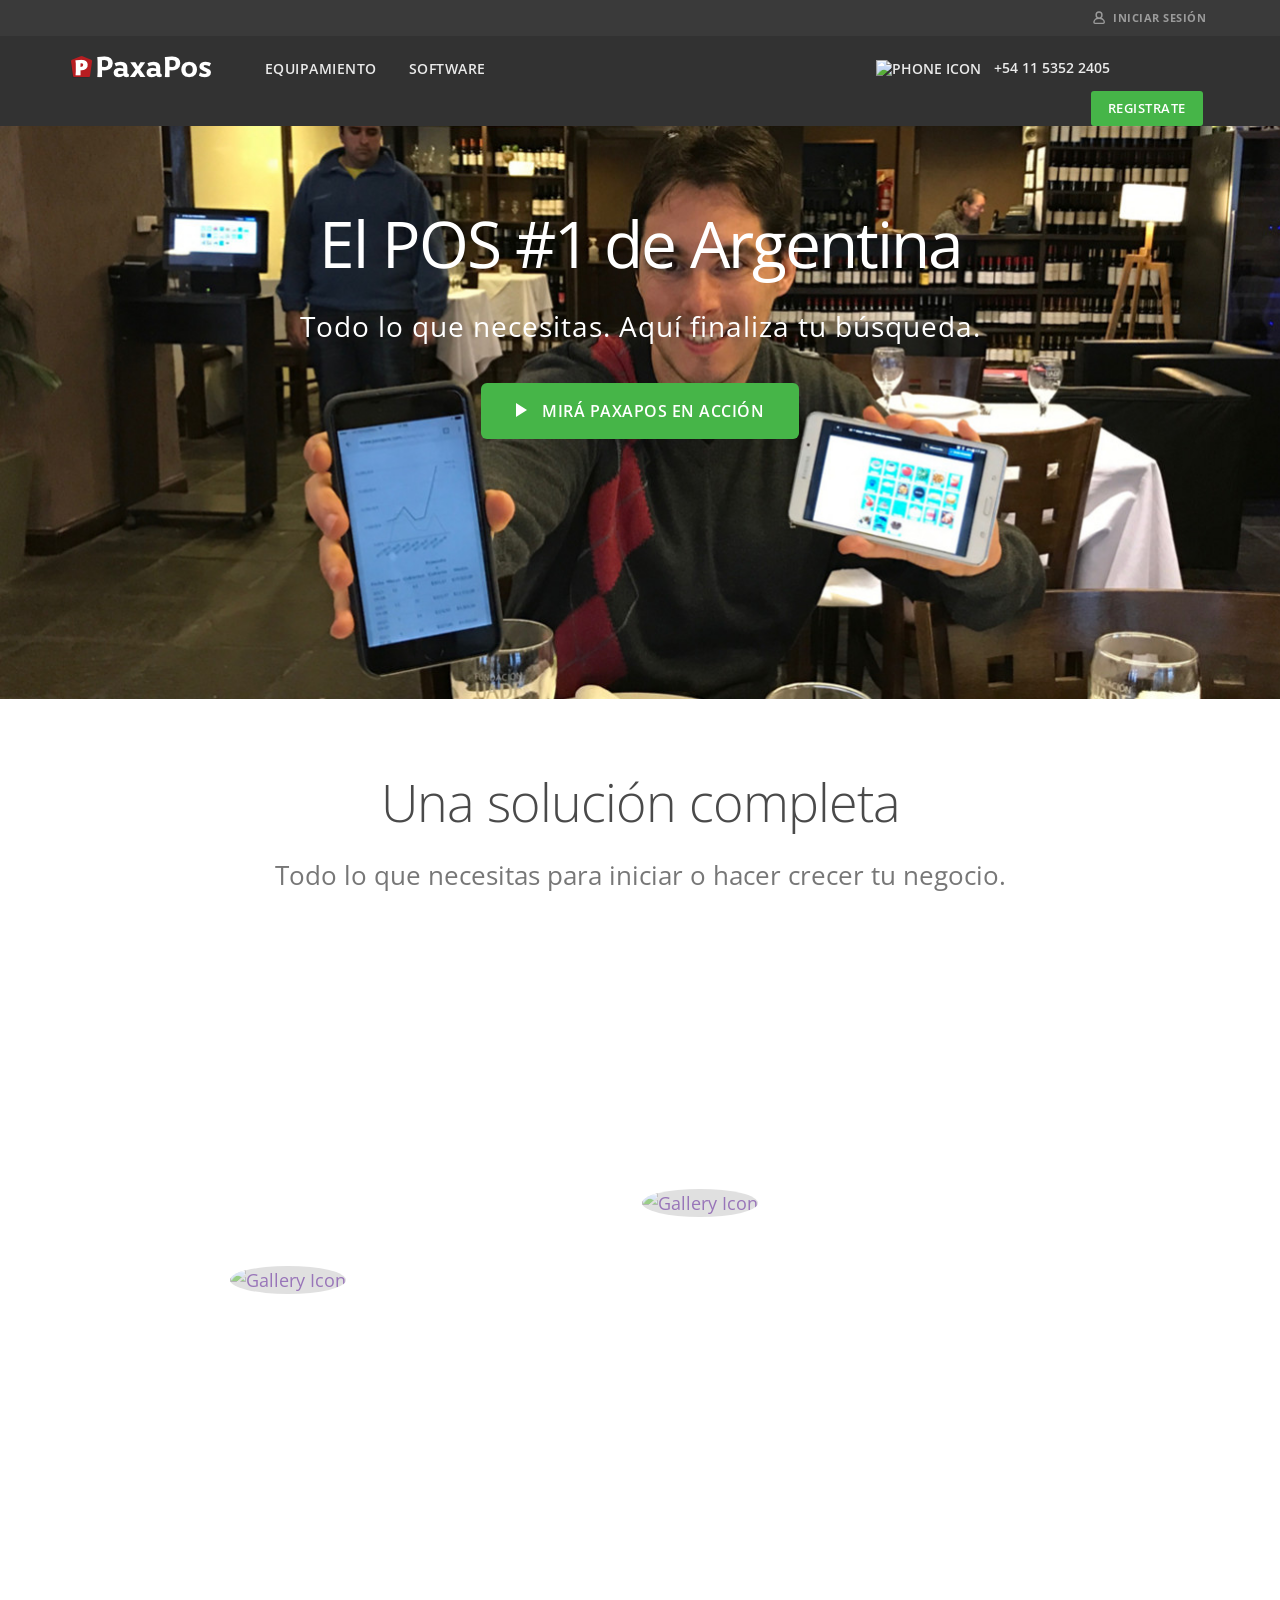
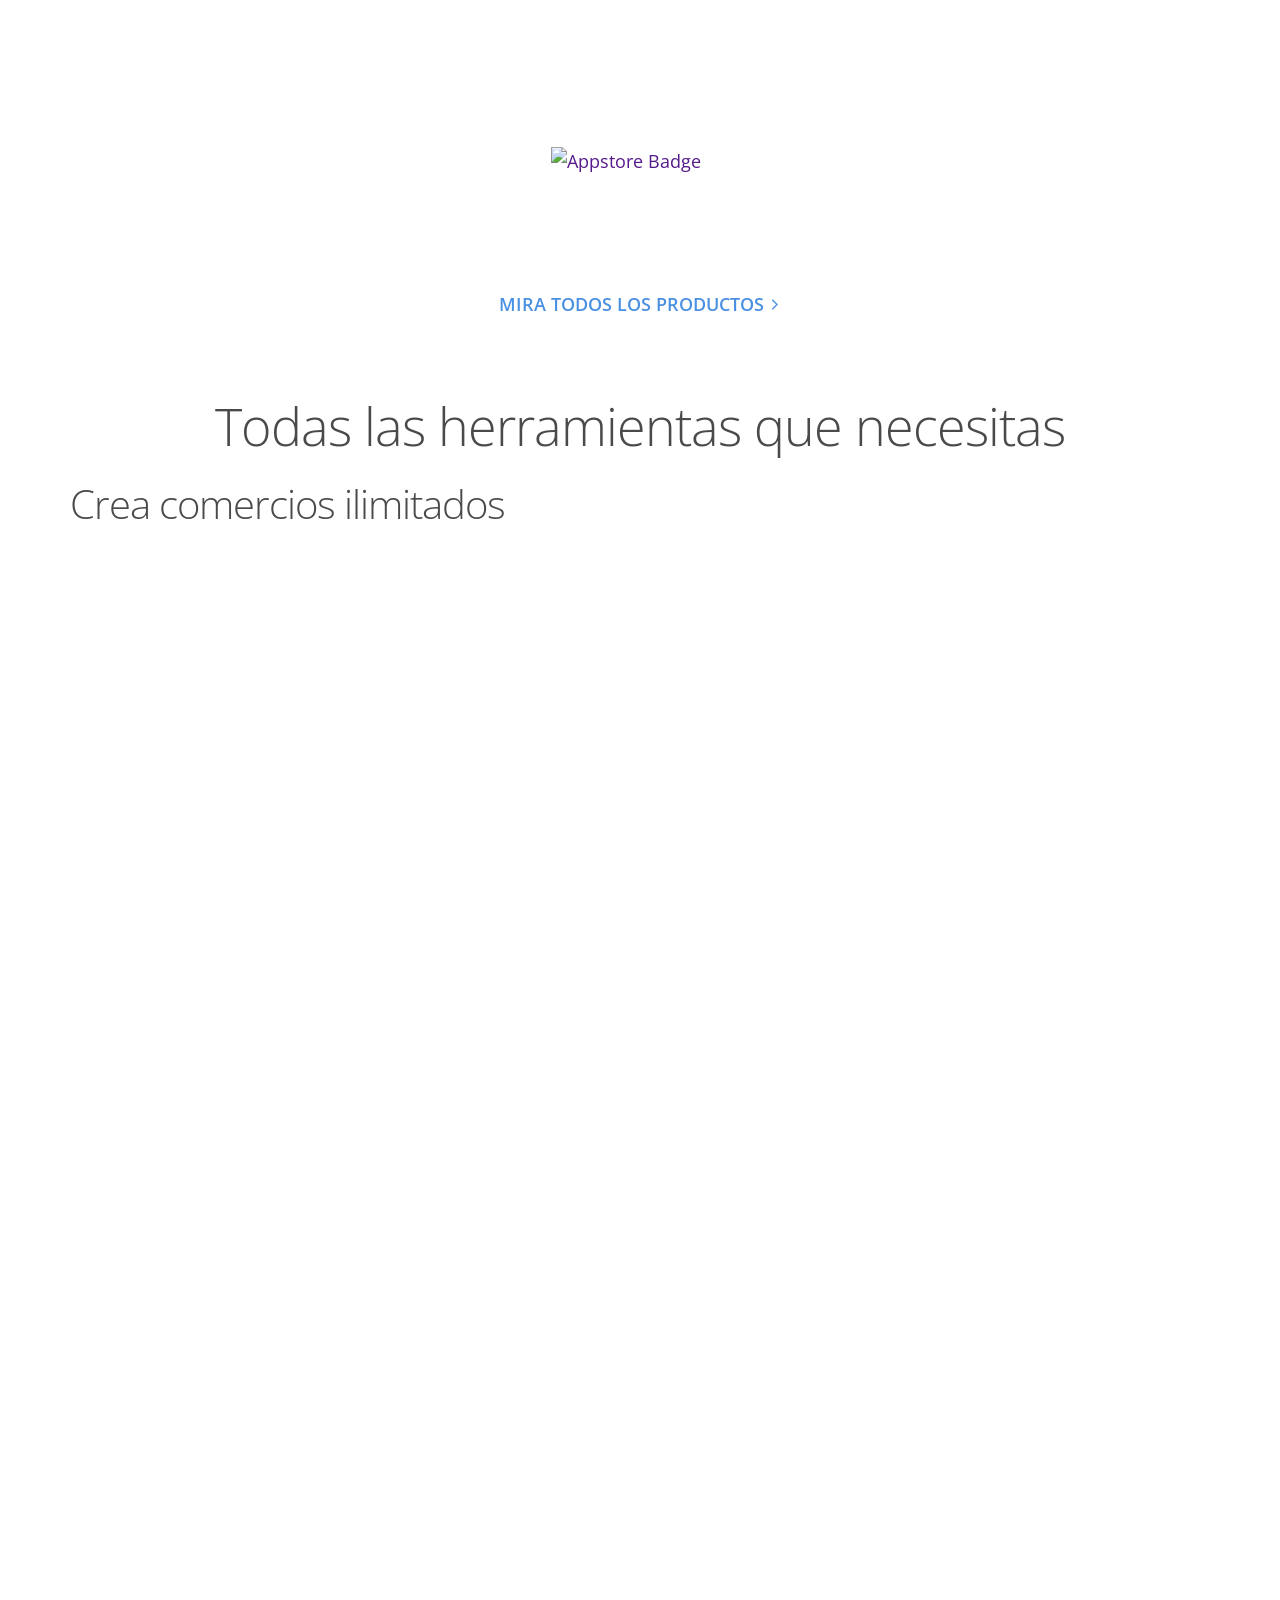
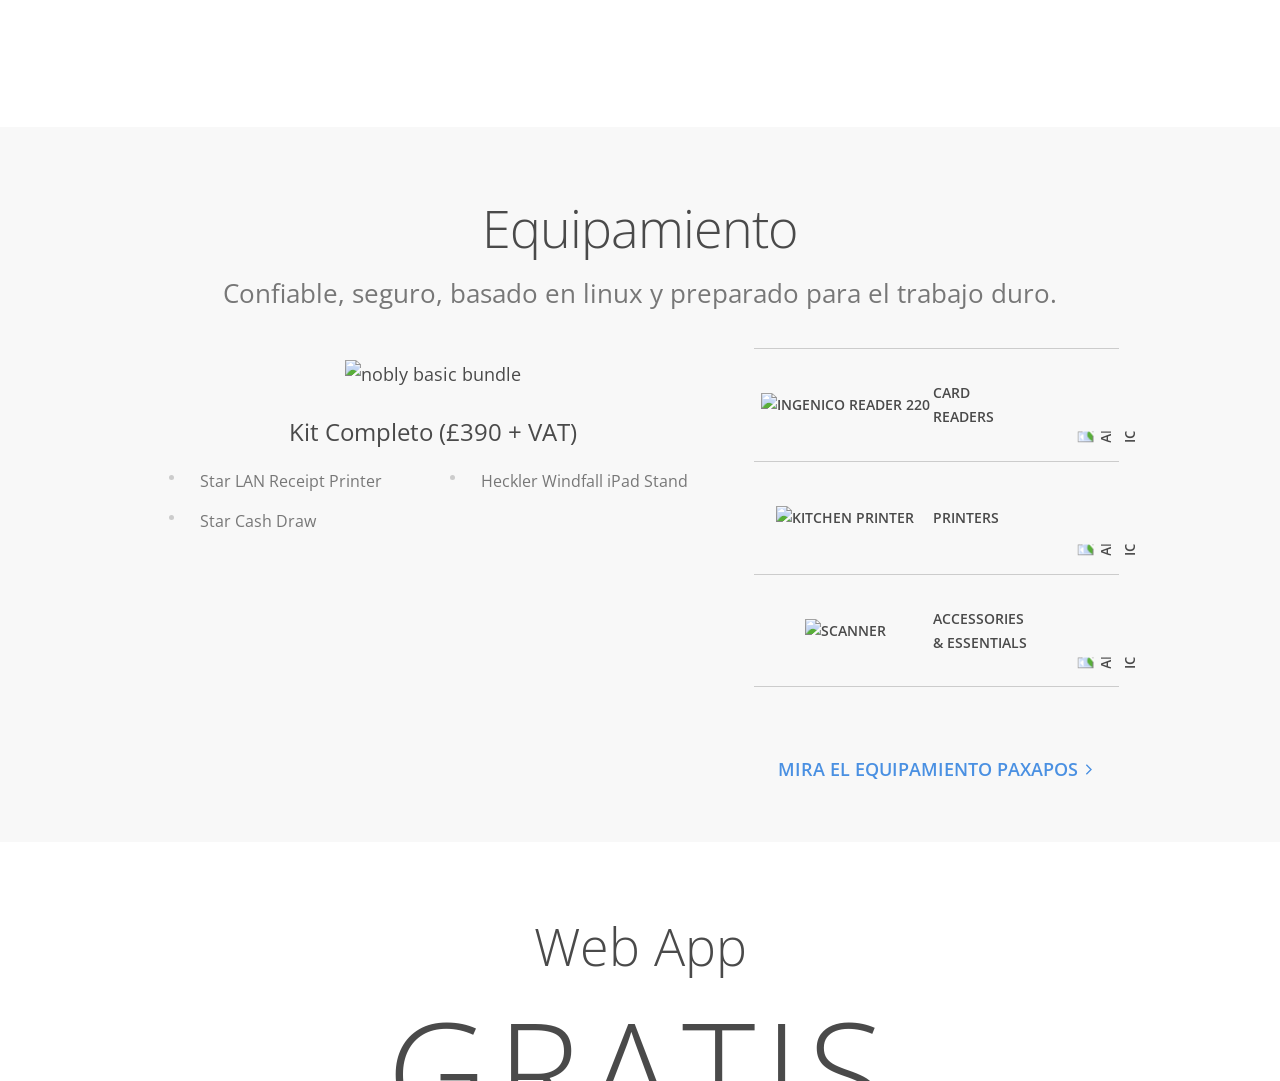
==== commit a92add4f: "Traducciones de textos" ====
--- a/index.html
+++ b/index.html
@@ -73,7 +73,7 @@
                                             <svg version="1.1" xmlns="http://www.w3.org/2000/svg" xmlns:xlink="http://www.w3.org/1999/xlink" x="0px" y="0px" viewbox="0 0 13 15" style="enable-background:new 0 0 13 15;" xml:space="preserve">
                                               <path class="st0" d="M9.7,4.3c0,1.8-1.4,3.3-3.1,3.3S3.4,6.1,3.4,4.3C3.4,2.5,4.8,1,6.5,1S9.7,2.5,9.7,4.3L9.7,4.3z
                                               M1,12.2c0,0.7,0.5,1.1,1.2,1.1h8.8c0.6,0,1.2-0.5,1.2-1.1c0,0,0.1-4.5-5.5-4.5C1,7.7,1,12.2,1,12.2L1,12.2z"></path>
-                                            </svg>Log in
+                                            </svg>Iniciar Sesión
                                           </a>
                                         </p></span>
                                       </div><!--end layout-widget-wrapper -->
@@ -270,9 +270,6 @@
 
 
                           </div>
-                          <div class="hs-right-box">
-                            <p>and more integrations!</p>
-                          </div>
                           <div class="popup-gallery__wrapper popup-gallery-one non-visible" id="solution-popup-gallery-one">
                             <div class="swiper-close gallery-one">
                               <img src="https://www.noblypos.com/hubfs/Nobly-Static.Netlify%20Feb%202017/Image/close-slide-icn.svg?t=1504908015797" alt="close">
@@ -418,7 +415,7 @@
                                           <img src="https://www.noblypos.com/hubfs/Nobly-Static.Netlify%20Feb%202017/Image/Appstore-Badge-1.svg?t=1504908015797" width="135" height="40" alt="Appstore Badge">
                                         </a>
                                       </div></div>
-                                      <div id="hs_cos_wrapper_widget_1487590598175" class="hs_cos_wrapper hs_cos_wrapper_widget hs_cos_wrapper_type_rich_text" style="" data-hs-cos-general-type="widget" data-hs-cos-type="rich_text"><a href="/features/payments" class="link-primary link-primary--arrow">View all features <svg width="12px" height="9px" viewbox="0 0 9 5" version="1.1" xmlns="http://www.w3.org/2000/svg" xmlns:xlink="http://www.w3.org/1999/xlink"> Rectangle 52<desc>Created with Sketch.</desc> <defs></defs> <g stroke="none" stroke-width="1" fill="none" fill-rule="evenodd"> <g transform="translate(-1263.000000, -6414.000000)" stroke="#4a90e2"> <g class="section7---FOOTER" transform="translate(0.000000, 5751.000000)"> <g transform="translate(150.000000, 618.000000)"> <g transform="translate(952.000000, 25.000000)"> <polyline transform="translate(165.500000, 20.500000) rotate(-45.000000) translate(-165.500000, -20.500000) " points="168 23 163 23 163 18 163 18"></polyline> </g> </g> </g> </g> </g> </svg> </a></div></span>
+                                      <div id="hs_cos_wrapper_widget_1487590598175" class="hs_cos_wrapper hs_cos_wrapper_widget hs_cos_wrapper_type_rich_text" style="" data-hs-cos-general-type="widget" data-hs-cos-type="rich_text"><a href="/features/payments" class="link-primary link-primary--arrow">Mira todos los productos <svg width="12px" height="9px" viewbox="0 0 9 5" version="1.1" xmlns="http://www.w3.org/2000/svg" xmlns:xlink="http://www.w3.org/1999/xlink"> Rectangle 52<desc>Created with Sketch.</desc> <defs></defs> <g stroke="none" stroke-width="1" fill="none" fill-rule="evenodd"> <g transform="translate(-1263.000000, -6414.000000)" stroke="#4a90e2"> <g class="section7---FOOTER" transform="translate(0.000000, 5751.000000)"> <g transform="translate(150.000000, 618.000000)"> <g transform="translate(952.000000, 25.000000)"> <polyline transform="translate(165.500000, 20.500000) rotate(-45.000000) translate(-165.500000, -20.500000) " points="168 23 163 23 163 18 163 18"></polyline> </g> </g> </g> </g> </g> </svg> </a></div></span>
                                     </div><!--end widget-span -->
                                   </div><!--end row-->
                                 </div><!--end row-wrapper -->
@@ -512,7 +509,7 @@
                                                   <li><a href="/hardware/#printers" class="link-secondary"> <span> <img srcset="https://cdn2.hubspot.net/hubfs/2409821/Nobly-Static.Netlify%20Feb%202017/Image/kitchen-printer@1x.png" alt="kitchen printer" class="hardware-icon"> </span> PRINTERS <img src="https://www.noblypos.com/hubfs/Nobly-Static.Netlify%20Feb%202017/Image/arrow.svg?t=1504908015797" alt="arrow icon"> </a></li>
                                                   <li><a href="/hardware/#accessories" class="link-secondary"> <span> <img srcset="https://cdn2.hubspot.net/hubfs/2409821/Nobly-Static.Netlify%20Feb%202017/Image/scanner@1x.png" alt="scanner" class="hardware-icon"> </span> ACCESSORIES<br>&amp; ESSENTIALS <img src="https://www.noblypos.com/hubfs/Nobly-Static.Netlify%20Feb%202017/Image/arrow.svg?t=1504908015797" alt="arrow icon"> </a></li>
                                                 </ul>
-                                                <a href="/hardware" class="link-primary link-primary--arrow">View all hardware &amp; bundles                
+                                                <a href="/hardware" class="link-primary link-primary--arrow">Mira el equipamiento PaxaPos               
                                                   <svg width="12px" height="9px" viewbox="0 0 9 5" version="1.1" xmlns="http://www.w3.org/2000/svg" xmlns:xlink="http://www.w3.org/1999/xlink">
                                                     <title>Rectangle 52</title>
                                                     <desc>Created with Sketch.</desc>
@@ -567,7 +564,7 @@
                                               <ul>
                                                 <li>
                                                   <h3>1</h3>
-                                                  <a href="/get-quote" target="_blank" class="btn-big">GET QUOTE</a>
+                                                  <a href="/get-quote" target="_blank" class="btn-big">REGISTRATE</a>
                                                   <p>Registrate y crea tu comercio (lleva 5 segundos) ¡ES GRATIS!</p>
                                                 </li>
                                                 <li>
@@ -599,154 +596,5 @@
                       </div><!--end body -->
                     </div><!--end body wrapper -->
 
-                    <div class="footer-container-wrapper">
-                      <div class="footer-container container-fluid">
-
-                        <div class="row-fluid-wrapper row-depth-1 row-number-1 ">
-                          <div class="row-fluid ">
-                            <div class="span12 widget-span widget-type-global_group " style="" data-widget-type="global_group" data-x="0" data-w="12">
-                              <!-- start coded_template: id:4813833167 path:generated_global_groups/4813833162.html -->
-                              <div class="" data-global-widget-path="generated_global_groups/4813833162.html"><div class="row-fluid-wrapper row-depth-1 row-number-1 ">
-                                <div class="row-fluid ">
-                                  <div class="span12 widget-span widget-type-cell hs-footer" style="" data-widget-type="cell" data-x="0" data-w="12">
-
-                                    <div class="row-fluid-wrapper row-depth-1 row-number-2 ">
-                                      <div class="row-fluid ">
-                                        <div class="span12 widget-span widget-type-cell page-center" style="" data-widget-type="cell" data-x="0" data-w="12">
-
-                                          <div class="row-fluid-wrapper row-depth-1 row-number-3 ">
-                                            <div class="row-fluid ">
-                                              <div class="span12 widget-span widget-type-raw_html " style="" data-widget-type="raw_html" data-x="0" data-w="12">
-                                                <div class="cell-wrapper layout-widget-wrapper">
-                                                  <span id="hs_cos_wrapper_module_1487138437447632" class="hs_cos_wrapper hs_cos_wrapper_widget hs_cos_wrapper_type_raw_html" style="" data-hs-cos-general-type="widget" data-hs-cos-type="raw_html"><link rel="stylesheet" href="https://www.noblypos.com/hubfs/Nobly-Static.Netlify%20Feb%202017/Image/select2.css?t=1504908015797">
-                                                    <link rel="stylesheet" href="https://www.noblypos.com/hubfs/Nobly-Static.Netlify%20Feb%202017/magnific-popup.css?t=1504908015797">
-                                                    <link rel="stylesheet" href="https://www.noblypos.com/hubfs/Nobly-Static.Netlify%20Feb%202017/jquery.magnific-popup.min.js?t=1504908015797">
-                                                    <script src="https://www.noblypos.com/hubfs/Nobly-Static.Netlify%20Feb%202017/jquery.magnific-popup.min.js?t=1504908015797"></script>
-                                                    <script src="https://www.noblypos.com/hubfs/Nobly-Static.Netlify%20Feb%202017/swiper.jquery.umd.min.js?t=1504908015797"></script>
-                                                    <script src="https://www.noblypos.com/hubfs/Nobly-Static.Netlify%20Feb%202017/Image/select2.full.min.js?t=1504908015797"></script>
-                                                    <script src="https://www.noblypos.com/hs-fs/hub/2409821/hub_generated/template_assets/1489788315789/custom/page/Nobly_Feb2017-theme/Nobly_Feb2017-main.min.js"></script></span>
-                                                  </div><!--end layout-widget-wrapper -->
-                                                </div><!--end widget-span -->
-                                              </div><!--end row-->
-                                            </div><!--end row-wrapper -->
-
-                                            <div class="row-fluid-wrapper row-depth-1 row-number-4 ">
-                                              <div class="row-fluid ">
-                                                <div class="span12 widget-span widget-type-cell hs-top-footer-group" style="" data-widget-type="cell" data-x="0" data-w="12">
-
-                                                  <div class="row-fluid-wrapper row-depth-1 row-number-5 ">
-                                                    <div class="row-fluid ">
-                                                      <div class="span3 widget-span widget-type-rich_text hs-footer-col1" style="" data-widget-type="rich_text" data-x="0" data-w="3">
-                                                        <div class="cell-wrapper layout-widget-wrapper">
-                                                          <span id="hs_cos_wrapper_module_1388499827397609" class="hs_cos_wrapper hs_cos_wrapper_widget hs_cos_wrapper_type_rich_text" style="" data-hs-cos-general-type="widget" data-hs-cos-type="rich_text"><h3>NOBLY EPOS</h3>
-                                                            <ul>
-                                                              <li><a href="/features/payments">Full Features List</a></li>
-                                                              <li><a href="/pricing">Pricing</a></li>
-                                                              <li><a href="/customers">Customers</a></li>
-                                                              <li><a href="/hardware">Hardware Store</a></li>
-                                                              <li><a href="/enterprise">NOBLY ENTERPRISE</a></li>
-                                                            </ul>
-                                                            
-                                                            </span>
-                                                          </div><!--end layout-widget-wrapper -->
-                                                        </div><!--end widget-span -->
-                                                        <div class="span4 widget-span widget-type-rich_text hs-footer-col2" style="" data-widget-type="rich_text" data-x="3" data-w="3">
-                                                          <div class="cell-wrapper layout-widget-wrapper">
-                                                            <span id="hs_cos_wrapper_module_139575398594110" class="hs_cos_wrapper hs_cos_wrapper_widget hs_cos_wrapper_type_rich_text" style="" data-hs-cos-general-type="widget" data-hs-cos-type="rich_text"><h3>POS SOLUTIONS</h3>
-                                                              <ul>
-                                                                <li><a href="/business-types/coffee-shop">Coffee Shop POS</a></li>
-                                                                <li><a href="/business-types/restaurant">Quick Service Restaurant POS</a></li>
-                                                                <li><a href="/business-types/bar">Bar POS</a></li>
-                                                                <li><a href="/business-types/deli">Deli POS</a></li>
-                                                                <li><a href="/business-types/barbershop">Barber &amp; Hairdresser POS</a></li>
-                                                                <li><a href="/business-types/food-truck">Food Truck POS</a></li>
-                                                              </ul>
-                                                              <a href="https://itunes.apple.com/us/app/nobly-pos-point-sale-made/id779023285?mt=8" target="_blank"> <img src="https://www.noblypos.com/hubfs/Nobly-Static.Netlify%20Feb%202017/Image/Appstore-Badge.svg?t=1504908015797" alt="appstore icon"> </a> <br> <br>
-                                                              <div class="trustpilot-widget" data-locale="en-US" data-template-id="53aa8807dec7e10d38f59f32" data-businessunit-id="55b7b4b10000ff0005818535" data-style-height="150px" data-style-width="45%" data-theme="light"><a href="https://www.trustpilot.com/review/noblypos.com" target="_blank">Trustpilot</a></div></span>
-                                                            </div><!--end layout-widget-wrapper -->
-                                                          </div><!--end widget-span -->
-                                                         
-                                                            <div class="span4 widget-span widget-type-raw_html hs-footer-col4" style="" data-widget-type="raw_html" data-x="9" data-w="3">
-                                                              <div class="cell-wrapper layout-widget-wrapper">
-                                                                <span id="hs_cos_wrapper_module_1487151910007509" class="hs_cos_wrapper hs_cos_wrapper_widget hs_cos_wrapper_type_raw_html" style="" data-hs-cos-general-type="widget" data-hs-cos-type="raw_html"><div class="footer__box">
-                                                                  <div class="contact-box clearfix">
-                                                                    <h3>Contact us</h3>
-                                                                    <a href="tel:442033690679" class="footer-link"><img src="https://www.noblypos.com/hubfs/Nobly-Static.Netlify%20Feb%202017/Image/phone.svg?t=1504908015797" alt="phone icon">+54 11 5352 2405
-</a>
-                                                                    <a href="mailto:hello@noblypos.com" class="footer-link"><img src="https://www.noblypos.com/hubfs/Nobly-Static.Netlify%20Feb%202017/Image/mail.svg?t=1504908015797" alt="mail icon">hello@noblypos.com</a>
-                                                                  </div>
-                                                                  <div class="address-wrapper">
-                                                                    <ul>
-                                                                      <li class="text-small">Headquarters</li>
-                                                                      <li>Studio 403, Screenworks, 22 Highbury Grove, Islington</li>
-                                                                      <li>N5 2ER, London, UK</li>
-                                                                    </ul>
-                                                                  </div>
-                                                                  <div class="address-wrapper">
-                                                                    <ul>
-                                                                      <li class="text-small">North America</li>
-                                                                      <li>589 8th Avenue, 19th Floor, New York, NY</li>
-                                                                      <li>10018, USA</li>
-                                                                    </ul>
-                                                                  </div>
-                                                                  <div class="address-wrapper">
-                                                                    <ul>
-                                                                      <li class="text-small">Latin America</li>
-                                                                      <li>Espacio Serratosa, 25 de Mayo 747,</li>
-                                                                      <li>Montevideo, Uruguay</li>
-                                                                    </ul>
-                                                                  </div>
-                                                                  <div class="social-links">
-                                                                    <a href="https://www.facebook.com/noblypos" target="_blank">
-                                                                      <img class="black-and-white" src="https://www.noblypos.com/hubfs/Nobly-Static.Netlify%20Feb%202017/Image/facebook.svg?t=1504908015797" alt="facebook icon">
-                                                                      <img class="color" src="https://www.noblypos.com/hubfs/Nobly-Static.Netlify%20Feb%202017/Image/facebook-hover.svg?t=1504908015797" alt="facebook icon">
-                                                                    </a>
-                                                                    <a href="https://twitter.com/NoblyPOS" target="_blank">
-                                                                      <img class="black-and-white" src="https://www.noblypos.com/hubfs/Nobly-Static.Netlify%20Feb%202017/Image/twitter.svg?t=1504908015797" alt="twitter icon">
-                                                                      <img class="color extra-top-distance" src="https://www.noblypos.com/hubfs/Nobly-Static.Netlify%20Feb%202017/Image/twitter-hover.svg?t=1504908015797" alt="twitter icon">
-                                                                    </a>
-                                                                    <a href="https://www.instagram.com/noblypos/" target="_blank">
-                                                                      <img class="black-and-white" src="https://www.noblypos.com/hubfs/Nobly-Static.Netlify%20Feb%202017/Image/instagram.svg?t=1504908015797" alt="instagram icon">
-                                                                      <img class="color" src="https://www.noblypos.com/hubfs/Nobly-Static.Netlify%20Feb%202017/Image/instagram-hover.svg?t=1504908015797" alt="instagram icon">
-                                                                    </a>
-                                                                    <a href="https://www.youtube.com/channel/UCYMg1Og9b39kOvOa4GB0zqg" target="_blank">
-                                                                      <img class="black-and-white" src="https://www.noblypos.com/hubfs/Nobly-Static.Netlify%20Feb%202017/Image/Youtube.svg?t=1504908015797" alt="youtube icon">
-                                                                      <img class="color extra-top-distance" src="https://www.noblypos.com/hubfs/Nobly-Static.Netlify%20Feb%202017/Image/Youtube-hover.svg?t=1504908015797" alt="youtube icon">
-                                                                    </a>
-                                                                    <a href="https://www.linkedin.com/company/nobly---point-of-sale" target="_blank">
-                                                                      <img class="black-and-white" src="https://www.noblypos.com/hubfs/Nobly-Static.Netlify%20Feb%202017/Image/linkedin.svg?t=1504908015797" alt="linkedin icon">
-                                                                      <img class="color" src="https://www.noblypos.com/hubfs/Nobly-Static.Netlify%20Feb%202017/Image/linkedin-hover.svg?t=1504908015797" alt="linkedin icon">
-                                                                    </a>
-                                                                  </div>
-                                                                </div></span>
-                                                              </div><!--end layout-widget-wrapper -->
-                                                            </div><!--end widget-span -->
-                                                          </div><!--end row-->
-                                                        </div><!--end row-wrapper -->
-
-                                                      </div><!--end widget-span -->
-                                                    </div><!--end row-->
-                                                  </div><!--end row-wrapper -->
-
-                                                  
-
-                                                    </div><!--end widget-span -->
-                                                  </div><!--end row-->
-                                                </div><!--end row-wrapper -->
-
-                                              </div><!--end widget-span -->
-                                            </div><!--end row-->
-                                          </div><!--end row-wrapper -->
-                                        </div><!-- end coded_template: id:4813833167 path:generated_global_groups/4813833162.html -->
-
-                                      </div><!--end widget-span -->
-                                    </div><!--end row-->
-                                  </div><!--end row-wrapper -->
-
-                                </div><!--end footer -->
-                              </div><!--end footer wrapper -->
-
-
-
-                            </body>
-                            </html>+        </body>
+</html>
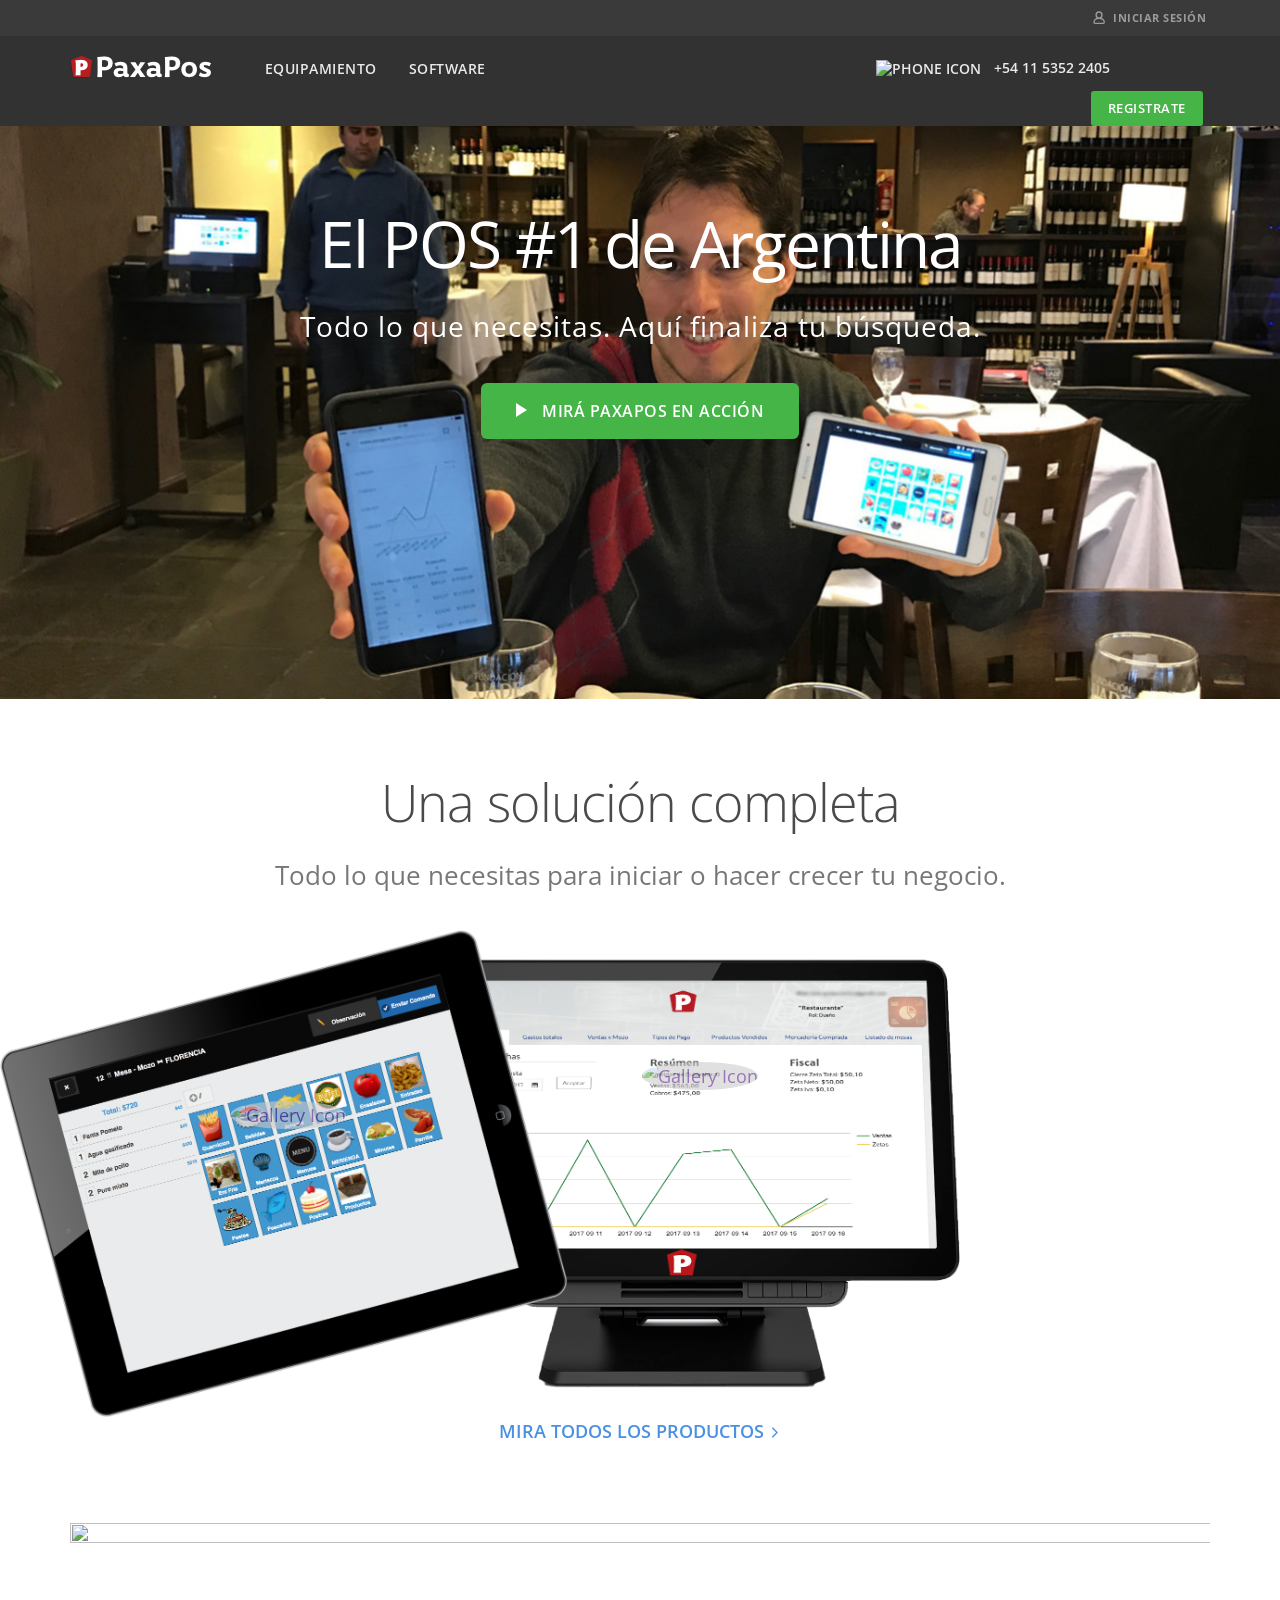
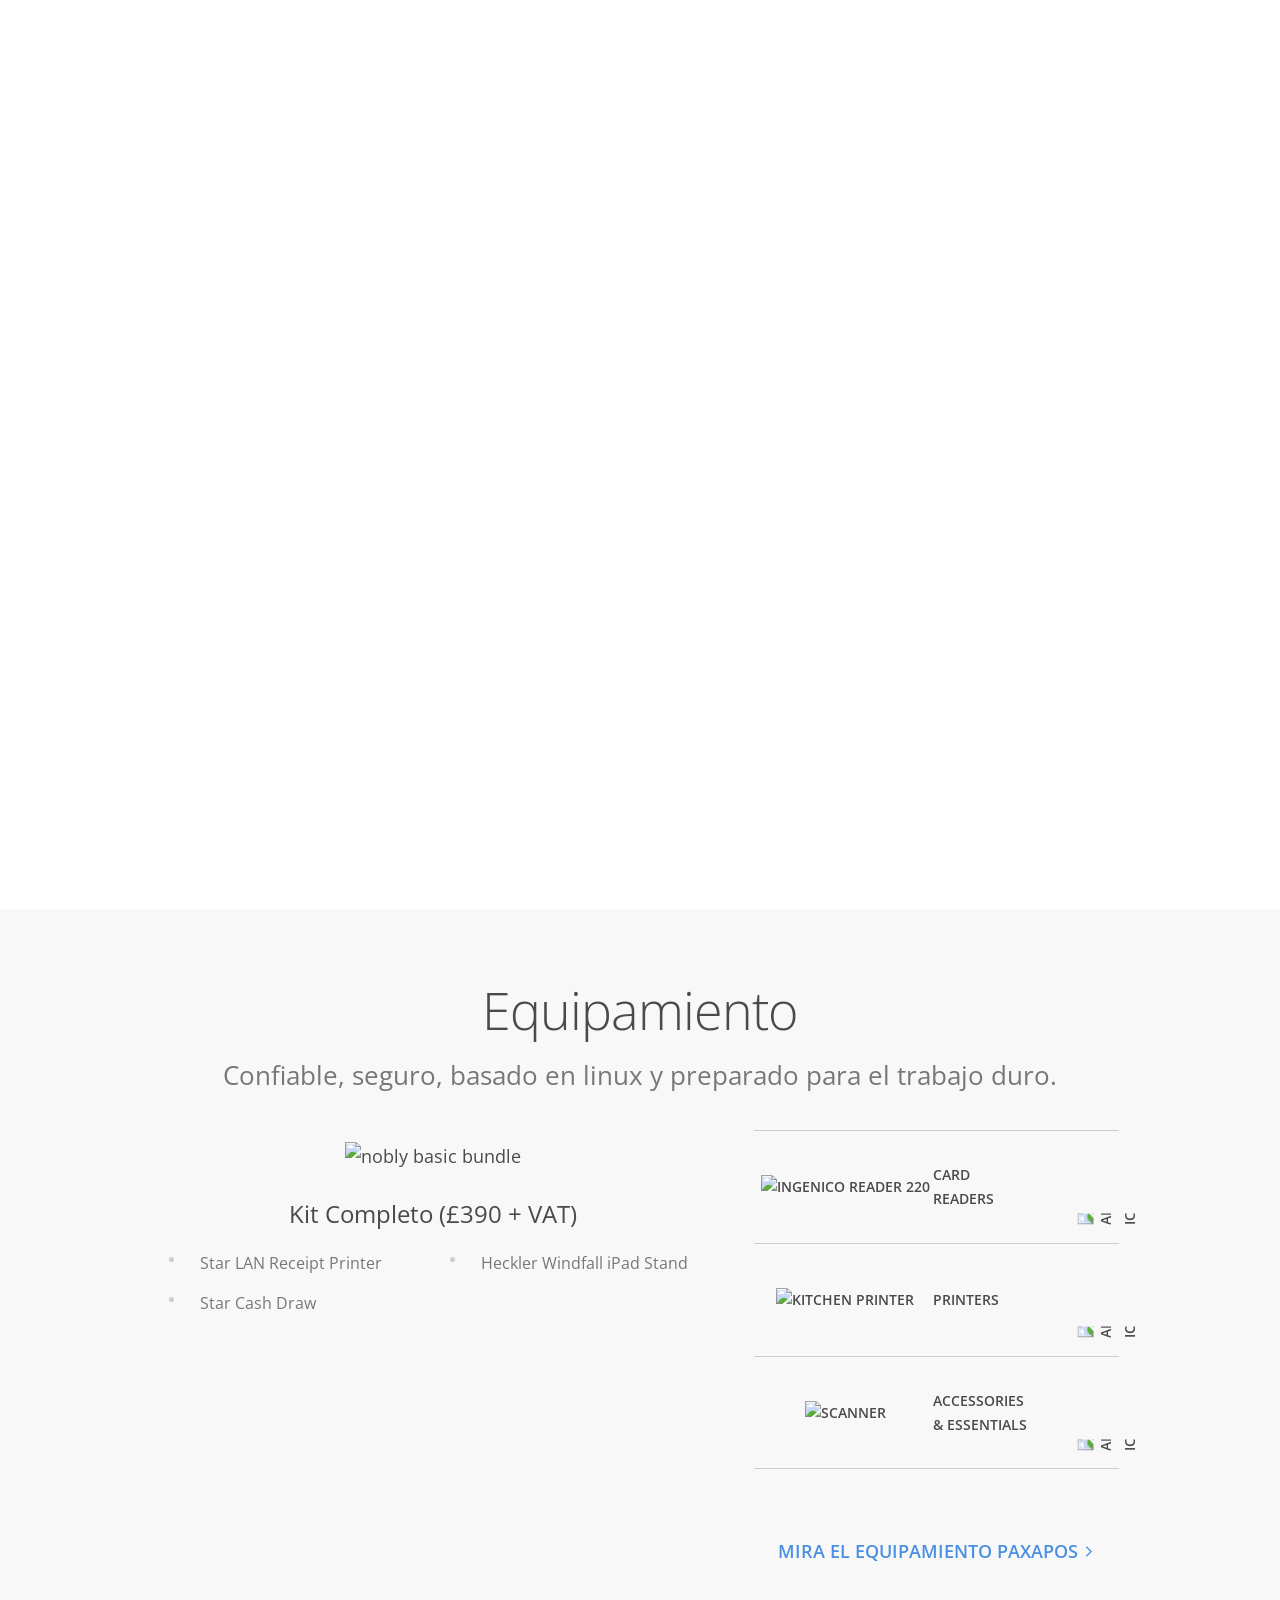
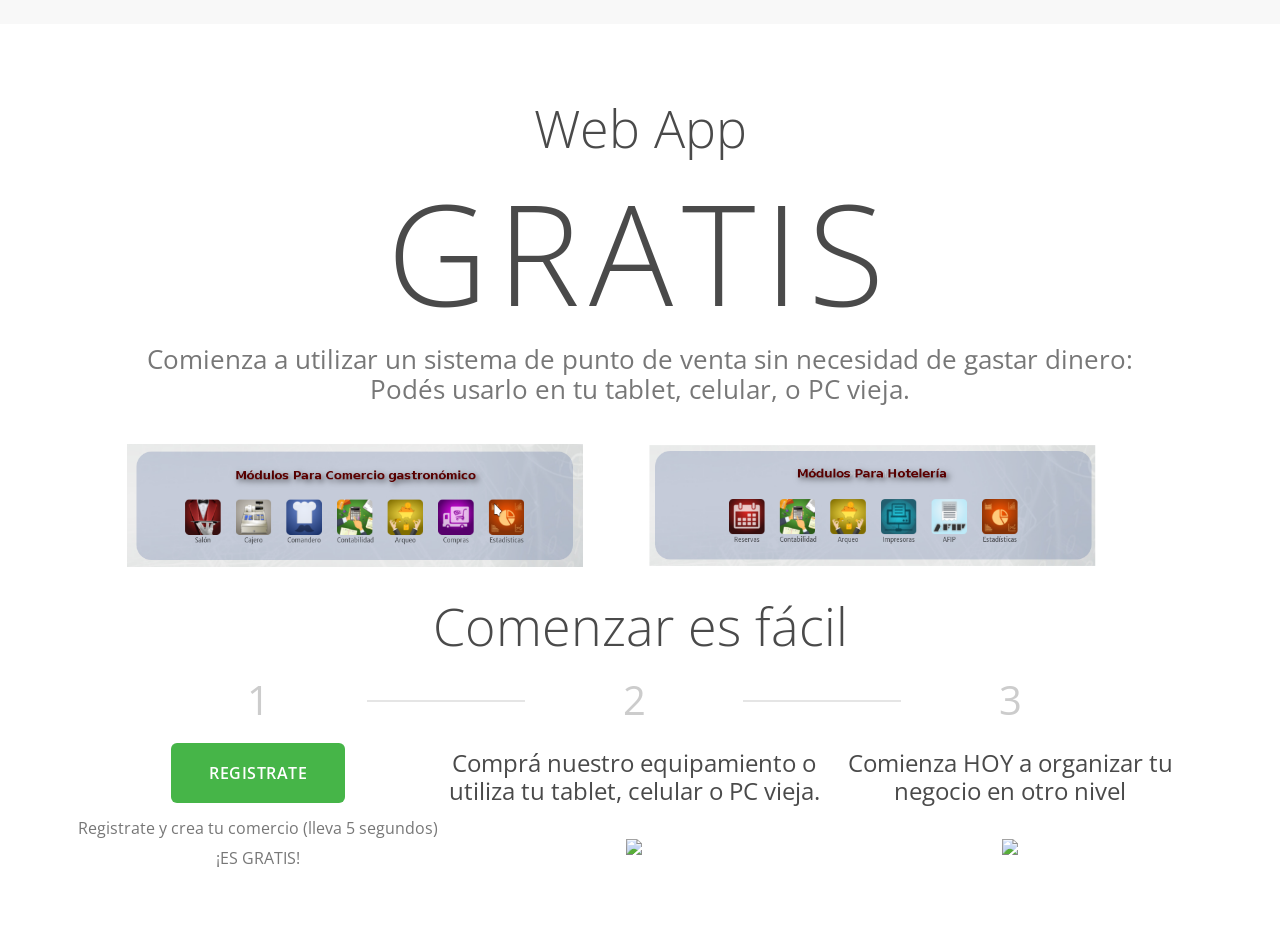
==== commit 9eee87a8: "Arreglando enlaces y añadiendo imagenes" ====
--- a/index.html
+++ b/index.html
@@ -66,7 +66,7 @@
                                       <div class="cell-wrapper layout-widget-wrapper">
                                         <span id="" class="hs_cos_wrapper hs_cos_wrapper_widget hs_cos_wrapper_type_raw_html" style="" data-hs-cos-general-type="widget" data-hs-cos-type="raw_html">
                                         <a href="tel:541153522405" class="link-secondary">
-                                        <img src="https://www.noblypos.com/hubfs/Nobly-Static.Netlify%20Feb%202017/Image/phone.svg?t=1504908015797" alt="phone icon"> +54 11 5352 2405</a><p>
+                                        <img src="https://www.noblypos.com/hubfs/Nobly-Static.Netlify%20Feb%202017/Image/phone.svg?t=541153522405" alt="phone icon"> +54 11 5352 2405</a><p>
                                           <!-- <a href="/blog" class="menu-top-link tablet-hidden">Blog</a> -->
                                           <!-- <a href="/refer" class="menu-top-link tablet-hidden">Refer &amp; Earn</a> -->
                                           <a href="https://app.noblypos.com/login" class="menu-top-link" target="_blank">
@@ -127,7 +127,7 @@
                                             <li class="hs-menu-item hs-menu-depth-2"><a href="https://www.noblypos.com/features/payments">Full Features List</a></li>
                                           </ul></li>
                                           -->
-                                          <li class="hs-menu-item hs-menu-depth-1"><a href="https://www.noblypos.com/pricing">Equipamiento</a></li>
+                                          <li class="hs-menu-item hs-menu-depth-1"><a href="equipamiento.html">Equipamiento</a></li>
                                           <!-- <li class="hs-menu-item hs-menu-depth-1"><a href="https://www.noblypos.com/features/payments">Características</a></li> -->
                                           <li class="hs-menu-item hs-menu-depth-1"><a href="https://www.noblypos.com/enterprise">Software</a></li>
                                           <li class="hs-menu-item hs-menu-depth-1"><a href="https://www.noblypos.com/customers"><span>Clientes</span></a></li>
@@ -137,7 +137,7 @@
                                     <div class="span2 widget-span widget-type-raw_html " style="" data-widget-type="raw_html" data-x="10" data-w="2">
                                       <div class="cell-wrapper layout-widget-wrapper">
                                         <span id="hs_cos_wrapper_module_1487134130782515" class="hs_cos_wrapper hs_cos_wrapper_widget hs_cos_wrapper_type_raw_html" style="" data-hs-cos-general-type="widget" data-hs-cos-type="raw_html"><div class="links-box">
-                                          <a href="tel:442033690679" class="link-secondary"><img src="https://www.noblypos.com/hubfs/Nobly-Static.Netlify%20Feb%202017/Image/phone.svg?t=1504908015797" alt="phone icon"> +54 11 5352 2405
+                                          <a href="tel:541153522405" class="link-secondary"><img src="https://www.noblypos.com/hubfs/Nobly-Static.Netlify%20Feb%202017/Image/phone.svg?t=541153522405" alt="phone icon"> +54 11 5352 2405
 </a>
                                           <a href="https://www.noblypos.com/get-quote" class="btn-small signup-modal-trigger">REGISTRATE</a>
                                         </div></span>
@@ -261,12 +261,8 @@
                                 <img src="https://www.noblypos.com/hubfs/Nobly-Static.Netlify%20Feb%202017/Image/view-gallery-icon-1.svg?t=1504908015797" width="86" height="86" alt="Gallery Icon">
 
 
-                              </a><a href="https://itunes.apple.com/us/app/nobly-pos-point-sale-made/id779023285?mt=8" class="appstore-icon hide-phone">
-
-                              <img src="https://www.noblypos.com/hubfs/Nobly-Static.Netlify%20Feb%202017/Image/Appstore-Badge-1.svg?t=1504908015797" width="135" height="40" alt="Appstore Badge">
-                            </a>
-
-                            <img src="https://www.noblypos.com/hs-fs/hubfs/Nobly-Static.Netlify%20Feb%202017/Image/home-epos-nobly@2x.png?t=1504908015797&amp;width=1058&amp;height=545&amp;name=home-epos-nobly@2x.png" width="1058" height="545" alt="EPOS" srcset="https://www.noblypos.com/hs-fs/hubfs/Nobly-Static.Netlify%20Feb%202017/Image/home-epos-nobly@2x.png?t=1504908015797&amp;width=529&amp;height=273&amp;name=home-epos-nobly@2x.png 529w, https://www.noblypos.com/hs-fs/hubfs/Nobly-Static.Netlify%20Feb%202017/Image/home-epos-nobly@2x.png?t=1504908015797&amp;width=1058&amp;height=545&amp;name=home-epos-nobly@2x.png 1058w, https://www.noblypos.com/hs-fs/hubfs/Nobly-Static.Netlify%20Feb%202017/Image/home-epos-nobly@2x.png?t=1504908015797&amp;width=1587&amp;height=818&amp;name=home-epos-nobly@2x.png 1587w, https://www.noblypos.com/hs-fs/hubfs/Nobly-Static.Netlify%20Feb%202017/Image/home-epos-nobly@2x.png?t=1504908015797&amp;width=2116&amp;height=1090&amp;name=home-epos-nobly@2x.png 2116w, https://www.noblypos.com/hs-fs/hubfs/Nobly-Static.Netlify%20Feb%202017/Image/home-epos-nobly@2x.png?t=1504908015797&amp;width=2645&amp;height=1363&amp;name=home-epos-nobly@2x.png 2645w, https://www.noblypos.com/hs-fs/hubfs/Nobly-Static.Netlify%20Feb%202017/Image/home-epos-nobly@2x.png?t=1504908015797&amp;width=3174&amp;height=1635&amp;name=home-epos-nobly@2x.png 3174w" sizes="(max-width: 1058px) 100vw, 1058px">
+                              </a>
+                            <img src="img/ipad_elo_paxapos.png">
 
 
                           </div>
@@ -415,7 +411,7 @@
                                           <img src="https://www.noblypos.com/hubfs/Nobly-Static.Netlify%20Feb%202017/Image/Appstore-Badge-1.svg?t=1504908015797" width="135" height="40" alt="Appstore Badge">
                                         </a>
                                       </div></div>
-                                      <div id="hs_cos_wrapper_widget_1487590598175" class="hs_cos_wrapper hs_cos_wrapper_widget hs_cos_wrapper_type_rich_text" style="" data-hs-cos-general-type="widget" data-hs-cos-type="rich_text"><a href="/features/payments" class="link-primary link-primary--arrow">Mira todos los productos <svg width="12px" height="9px" viewbox="0 0 9 5" version="1.1" xmlns="http://www.w3.org/2000/svg" xmlns:xlink="http://www.w3.org/1999/xlink"> Rectangle 52<desc>Created with Sketch.</desc> <defs></defs> <g stroke="none" stroke-width="1" fill="none" fill-rule="evenodd"> <g transform="translate(-1263.000000, -6414.000000)" stroke="#4a90e2"> <g class="section7---FOOTER" transform="translate(0.000000, 5751.000000)"> <g transform="translate(150.000000, 618.000000)"> <g transform="translate(952.000000, 25.000000)"> <polyline transform="translate(165.500000, 20.500000) rotate(-45.000000) translate(-165.500000, -20.500000) " points="168 23 163 23 163 18 163 18"></polyline> </g> </g> </g> </g> </g> </svg> </a></div></span>
+                                      <div id="hs_cos_wrapper_widget_1487590598175" class="hs_cos_wrapper hs_cos_wrapper_widget hs_cos_wrapper_type_rich_text" style="" data-hs-cos-general-type="widget" data-hs-cos-type="rich_text"><a href="equipamiento.html" class="link-primary link-primary--arrow">Mira todos los productos <svg width="12px" height="9px" viewbox="0 0 9 5" version="1.1" xmlns="http://www.w3.org/2000/svg" xmlns:xlink="http://www.w3.org/1999/xlink"> Rectangle 52<desc>Created with Sketch.</desc> <defs></defs> <g stroke="none" stroke-width="1" fill="none" fill-rule="evenodd"> <g transform="translate(-1263.000000, -6414.000000)" stroke="#4a90e2"> <g class="section7---FOOTER" transform="translate(0.000000, 5751.000000)"> <g transform="translate(150.000000, 618.000000)"> <g transform="translate(952.000000, 25.000000)"> <polyline transform="translate(165.500000, 20.500000) rotate(-45.000000) translate(-165.500000, -20.500000) " points="168 23 163 23 163 18 163 18"></polyline> </g> </g> </g> </g> </g> </svg> </a></div></span>
                                     </div><!--end widget-span -->
                                   </div><!--end row-->
                                 </div><!--end row-wrapper -->
@@ -446,13 +442,11 @@
                                             <span id="hs_cos_wrapper_module_140190329510711990" class="hs_cos_wrapper hs_cos_wrapper_widget_container hs_cos_wrapper_type_widget_container" style="" data-hs-cos-general-type="widget_container" data-hs-cos-type="widget_container">
 
                                               <div id="hs_cos_wrapper_widget_4862102545" class="hs_cos_wrapper hs_cos_wrapper_widget hs_cos_wrapper_type_rich_text" style="" data-hs-cos-general-type="widget" data-hs-cos-type="rich_text">
-                                                <h2>Todas las herramientas que necesitas</h2>
                                               </div>
 
                                               <div id="hs_cos_wrapper_widget_1487591714064" class="hs_cos_wrapper hs_cos_wrapper_widget hs_cos_wrapper_type_custom_widget" style="" data-hs-cos-general-type="widget" data-hs-cos-type="custom_widget">
                                                 <div class="hs-tab-content">
-                                                  <h3 class="tab-title"><span>Crea comercios ilimitados </span></h3>
-                                                  <div class="tab-content__item tab"><img src="https://www.noblypos.com/hs-fs/hubfs/Nobly-Static.Netlify%20Feb%202017/Image/setup-image.png?t=1504908015797&amp;width=1368&amp;height=1112&amp;name=setup-image.png" alt="" title="setup-image.png" width="1368" height="1112" srcset="https://www.noblypos.com/hs-fs/hubfs/Nobly-Static.Netlify%20Feb%202017/Image/setup-image.png?t=1504908015797&amp;width=684&amp;height=556&amp;name=setup-image.png 684w, https://www.noblypos.com/hs-fs/hubfs/Nobly-Static.Netlify%20Feb%202017/Image/setup-image.png?t=1504908015797&amp;width=1368&amp;height=1112&amp;name=setup-image.png 1368w, https://www.noblypos.com/hs-fs/hubfs/Nobly-Static.Netlify%20Feb%202017/Image/setup-image.png?t=1504908015797&amp;width=2052&amp;height=1668&amp;name=setup-image.png 2052w, https://www.noblypos.com/hs-fs/hubfs/Nobly-Static.Netlify%20Feb%202017/Image/setup-image.png?t=1504908015797&amp;width=2736&amp;height=2224&amp;name=setup-image.png 2736w, https://www.noblypos.com/hs-fs/hubfs/Nobly-Static.Netlify%20Feb%202017/Image/setup-image.png?t=1504908015797&amp;width=3420&amp;height=2780&amp;name=setup-image.png 3420w, https://www.noblypos.com/hs-fs/hubfs/Nobly-Static.Netlify%20Feb%202017/Image/setup-image.png?t=1504908015797&amp;width=4104&amp;height=3336&amp;name=setup-image.png 4104w" sizes="(max-width: 1368px) 100vw, 1368px">
+                                                  <div class="tab-content__item tab"><img src="aca" alt="" title="" width="1368" height="1112">
                                                   </div>
                                                 </div>
                                               </div>
@@ -505,11 +499,11 @@
                                                 </div>
                                                 <div class="hardware__items-box">
                                                  <ul>
-                                                  <li><a href="/hardware/#readers"> <span> <img srcset="https://cdn2.hubspot.net/hubfs/2409821/Nobly-Static.Netlify%20Feb%202017/Image/ingenico-reader-220@1x.png" alt="ingenico reader 220" class="hardware-icon"> </span> CARD<br> READERS <img src="https://www.noblypos.com/hubfs/Nobly-Static.Netlify%20Feb%202017/Image/arrow.svg?t=1504908015797" alt="arrow icon"> </a></li>
-                                                  <li><a href="/hardware/#printers" class="link-secondary"> <span> <img srcset="https://cdn2.hubspot.net/hubfs/2409821/Nobly-Static.Netlify%20Feb%202017/Image/kitchen-printer@1x.png" alt="kitchen printer" class="hardware-icon"> </span> PRINTERS <img src="https://www.noblypos.com/hubfs/Nobly-Static.Netlify%20Feb%202017/Image/arrow.svg?t=1504908015797" alt="arrow icon"> </a></li>
-                                                  <li><a href="/hardware/#accessories" class="link-secondary"> <span> <img srcset="https://cdn2.hubspot.net/hubfs/2409821/Nobly-Static.Netlify%20Feb%202017/Image/scanner@1x.png" alt="scanner" class="hardware-icon"> </span> ACCESSORIES<br>&amp; ESSENTIALS <img src="https://www.noblypos.com/hubfs/Nobly-Static.Netlify%20Feb%202017/Image/arrow.svg?t=1504908015797" alt="arrow icon"> </a></li>
+                                                  <li><a href="equipamiento.html#lectores"> <span> <img srcset="https://cdn2.hubspot.net/hubfs/2409821/Nobly-Static.Netlify%20Feb%202017/Image/ingenico-reader-220@1x.png" alt="ingenico reader 220" class="hardware-icon"> </span> CARD<br> READERS <img src="https://www.noblypos.com/hubfs/Nobly-Static.Netlify%20Feb%202017/Image/arrow.svg?t=1504908015797" alt="arrow icon"> </a></li>
+                                                  <li><a href="equipamiento.html#impresoras" class="link-secondary"> <span> <img srcset="https://cdn2.hubspot.net/hubfs/2409821/Nobly-Static.Netlify%20Feb%202017/Image/kitchen-printer@1x.png" alt="kitchen printer" class="hardware-icon"> </span> PRINTERS <img src="https://www.noblypos.com/hubfs/Nobly-Static.Netlify%20Feb%202017/Image/arrow.svg?t=1504908015797" alt="arrow icon"> </a></li>
+                                                  <li><a href="equipamiento.html#accesorios" class="link-secondary"> <span> <img srcset="https://cdn2.hubspot.net/hubfs/2409821/Nobly-Static.Netlify%20Feb%202017/Image/scanner@1x.png" alt="scanner" class="hardware-icon"> </span> ACCESSORIES<br>&amp; ESSENTIALS <img src="https://www.noblypos.com/hubfs/Nobly-Static.Netlify%20Feb%202017/Image/arrow.svg?t=1504908015797" alt="arrow icon"> </a></li>
                                                 </ul>
-                                                <a href="/hardware" class="link-primary link-primary--arrow">Mira el equipamiento PaxaPos               
+                                                <a href="/equipamiento.html" class="link-primary link-primary--arrow">Mira el equipamiento PaxaPos               
                                                   <svg width="12px" height="9px" viewbox="0 0 9 5" version="1.1" xmlns="http://www.w3.org/2000/svg" xmlns:xlink="http://www.w3.org/1999/xlink">
                                                     <title>Rectangle 52</title>
                                                     <desc>Created with Sketch.</desc>
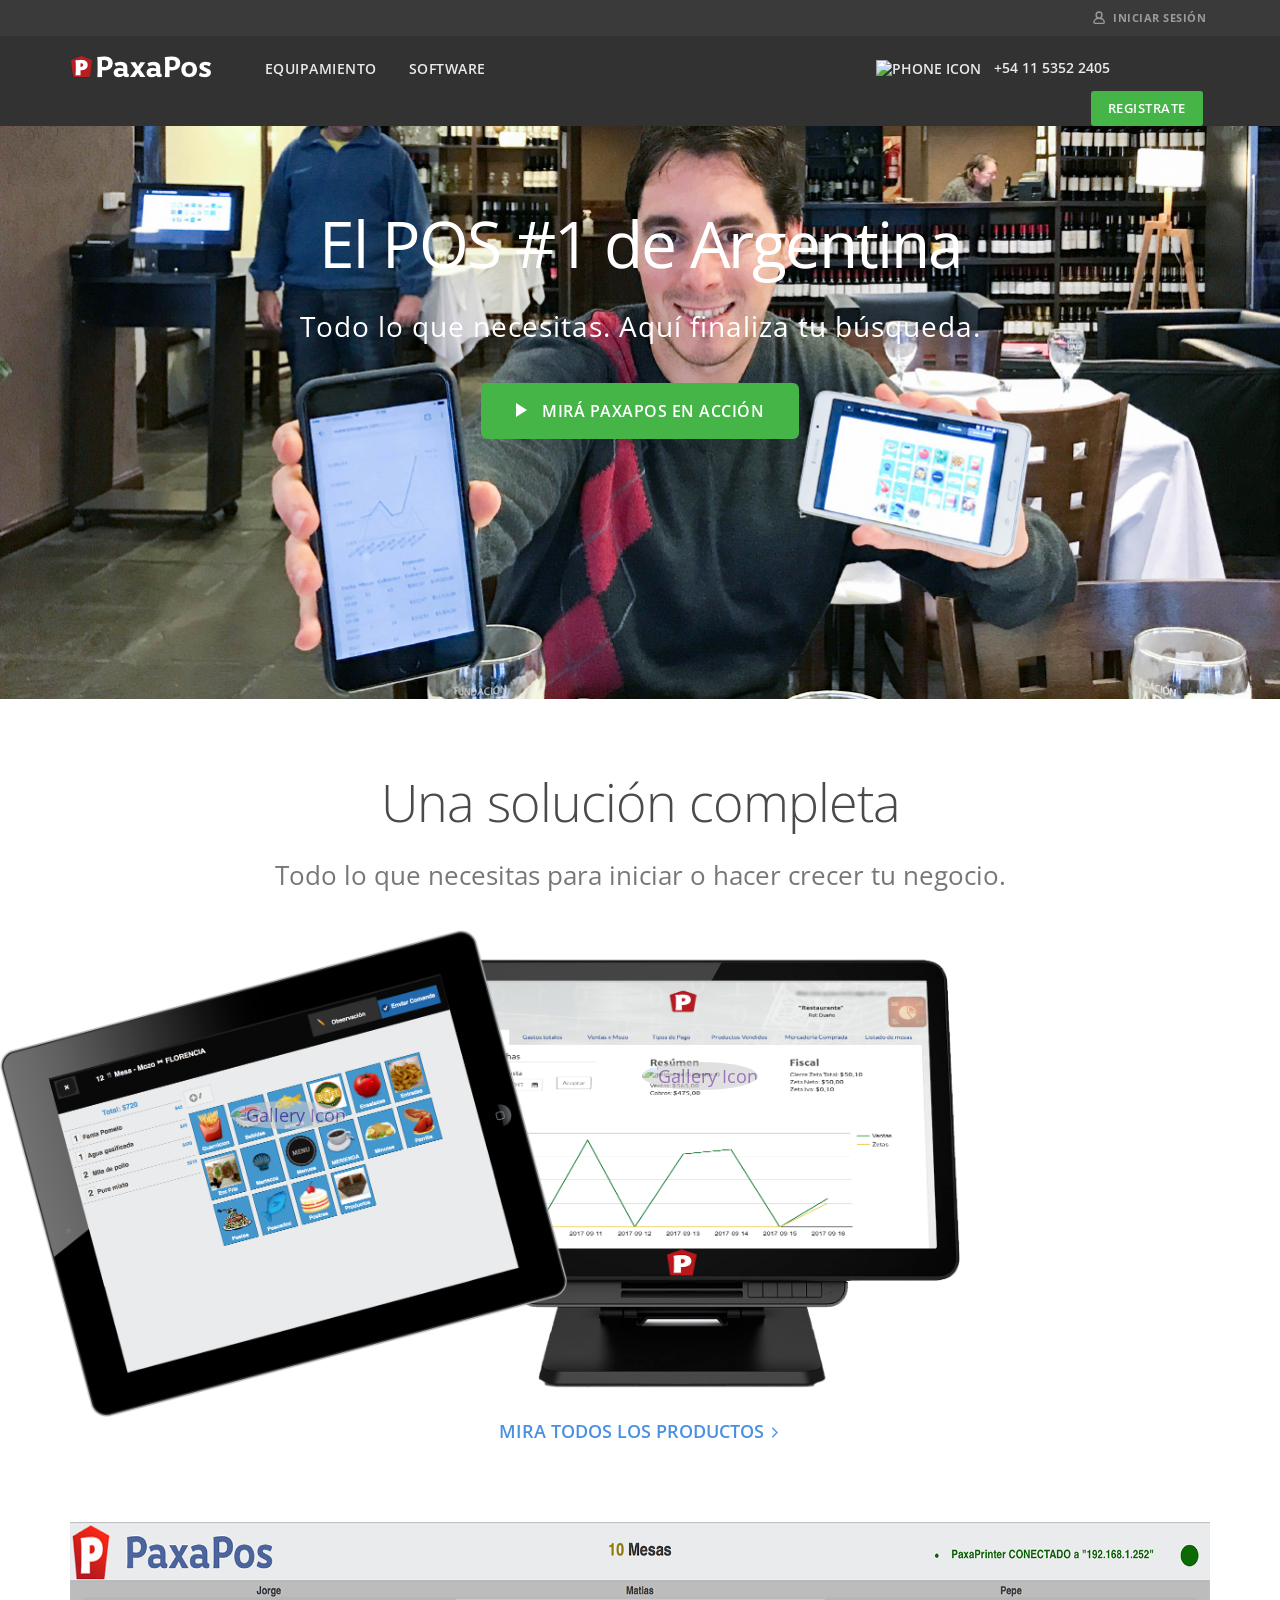
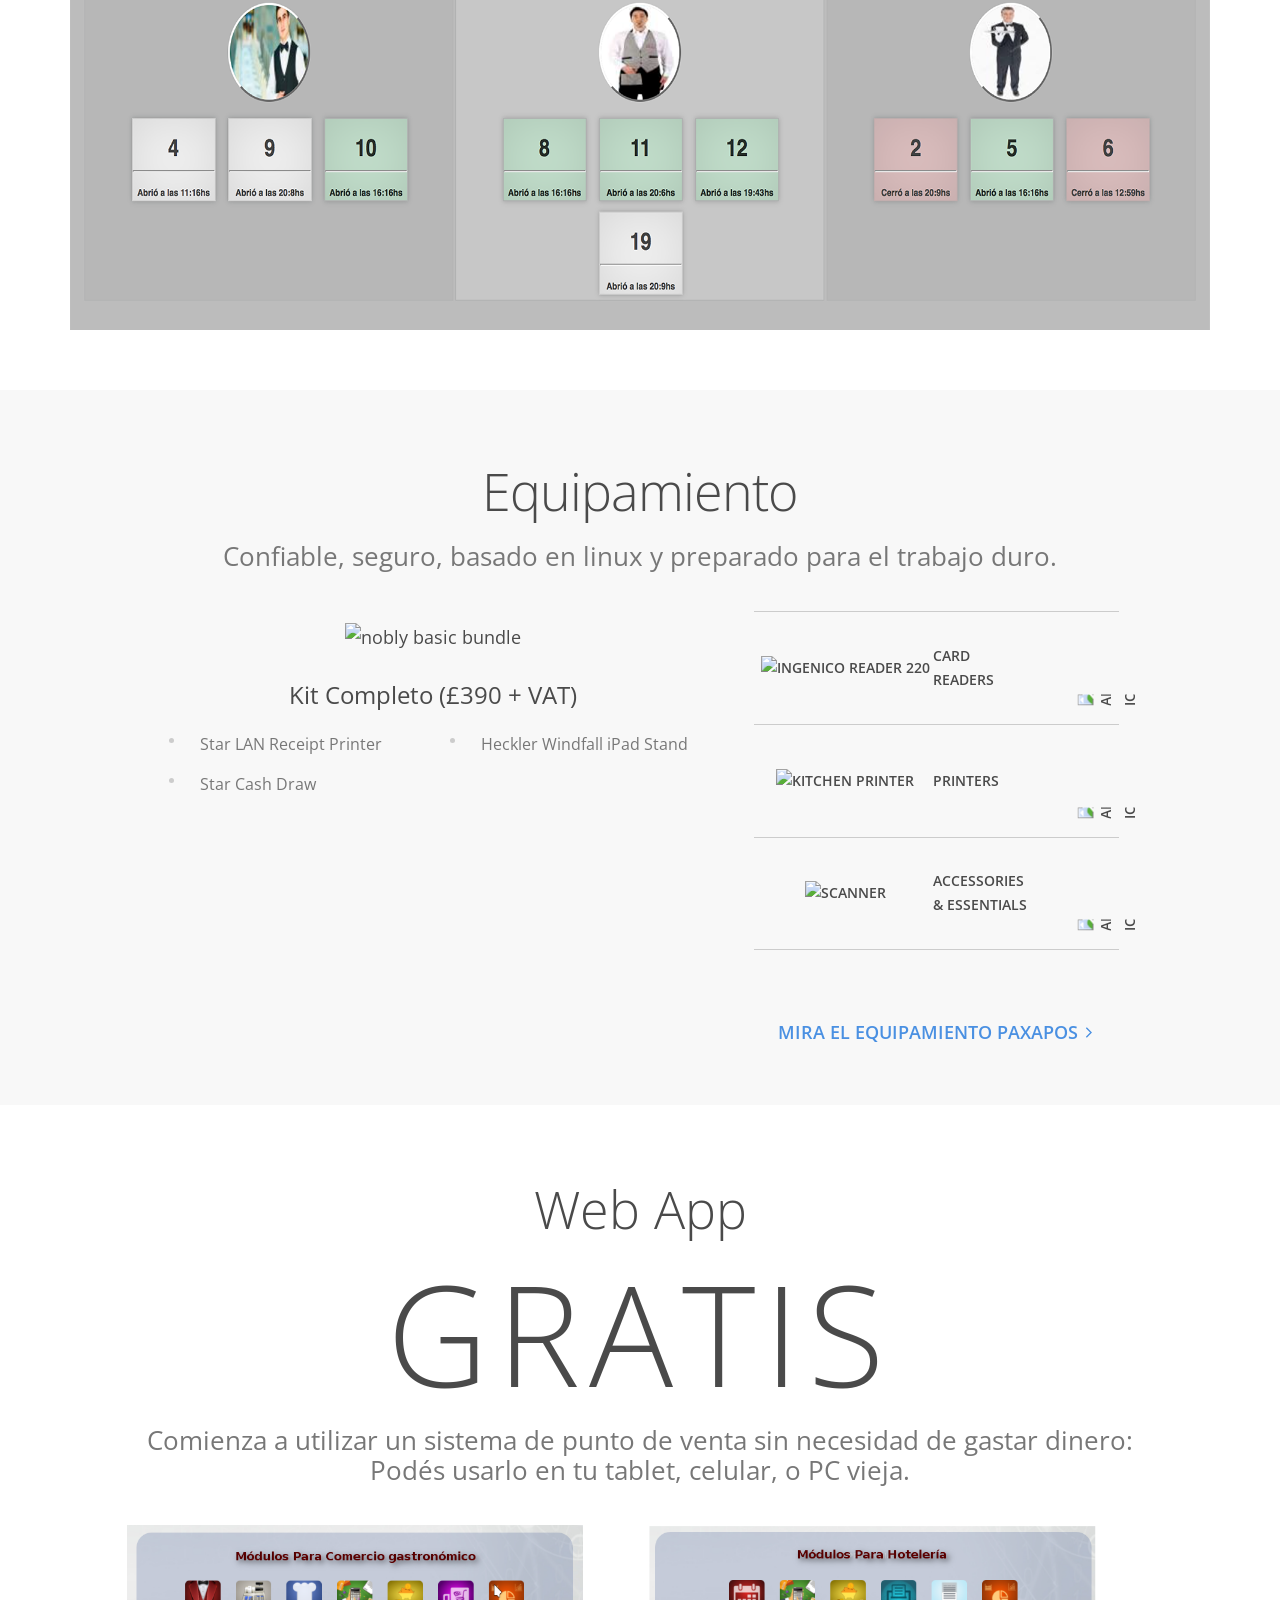
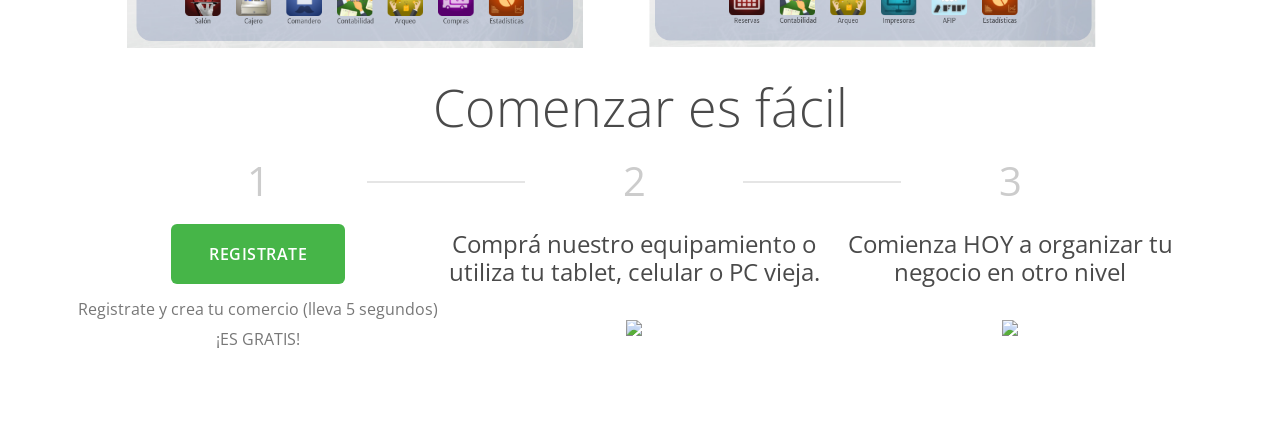
==== commit 4d92e577: "Cambios en el diseño" ====
--- a/index.html
+++ b/index.html
@@ -207,7 +207,7 @@
           <div class="span12 widget-span widget-type-custom_widget hs-home-top-section" style="" data-widget-type="custom_widget" data-x="0" data-w="12">
             <div class="cell-wrapper layout-widget-wrapper">
               <span id="hs_cos_wrapper_module_1487217831151515" class="hs_cos_wrapper hs_cos_wrapper_widget hs_cos_wrapper_type_custom_widget" style="" data-hs-cos-general-type="widget" data-hs-cos-type="custom_widget">
-              <div class="hs-hero-image business-types is-first-element fullheight" style="background-image: url(img/foto1home.jpg);">
+              <div class="hs-hero-image business-types is-first-element fullheight" style="background-image: url(img/foto2home.png);">
 
               <h1>El POS #1 de Argentina</h1>
                <h4>Todo lo que necesitas. Aquí finaliza tu búsqueda.</h4>
@@ -446,7 +446,7 @@
 
                                               <div id="hs_cos_wrapper_widget_1487591714064" class="hs_cos_wrapper hs_cos_wrapper_widget hs_cos_wrapper_type_custom_widget" style="" data-hs-cos-general-type="widget" data-hs-cos-type="custom_widget">
                                                 <div class="hs-tab-content">
-                                                  <div class="tab-content__item tab"><img src="aca" alt="" title="" width="1368" height="1112">
+                                                  <div class="tab-content__item tab"><img src="img/fotogrande.png" alt="" title="" width="1368" height="1112">
                                                   </div>
                                                 </div>
                                               </div>
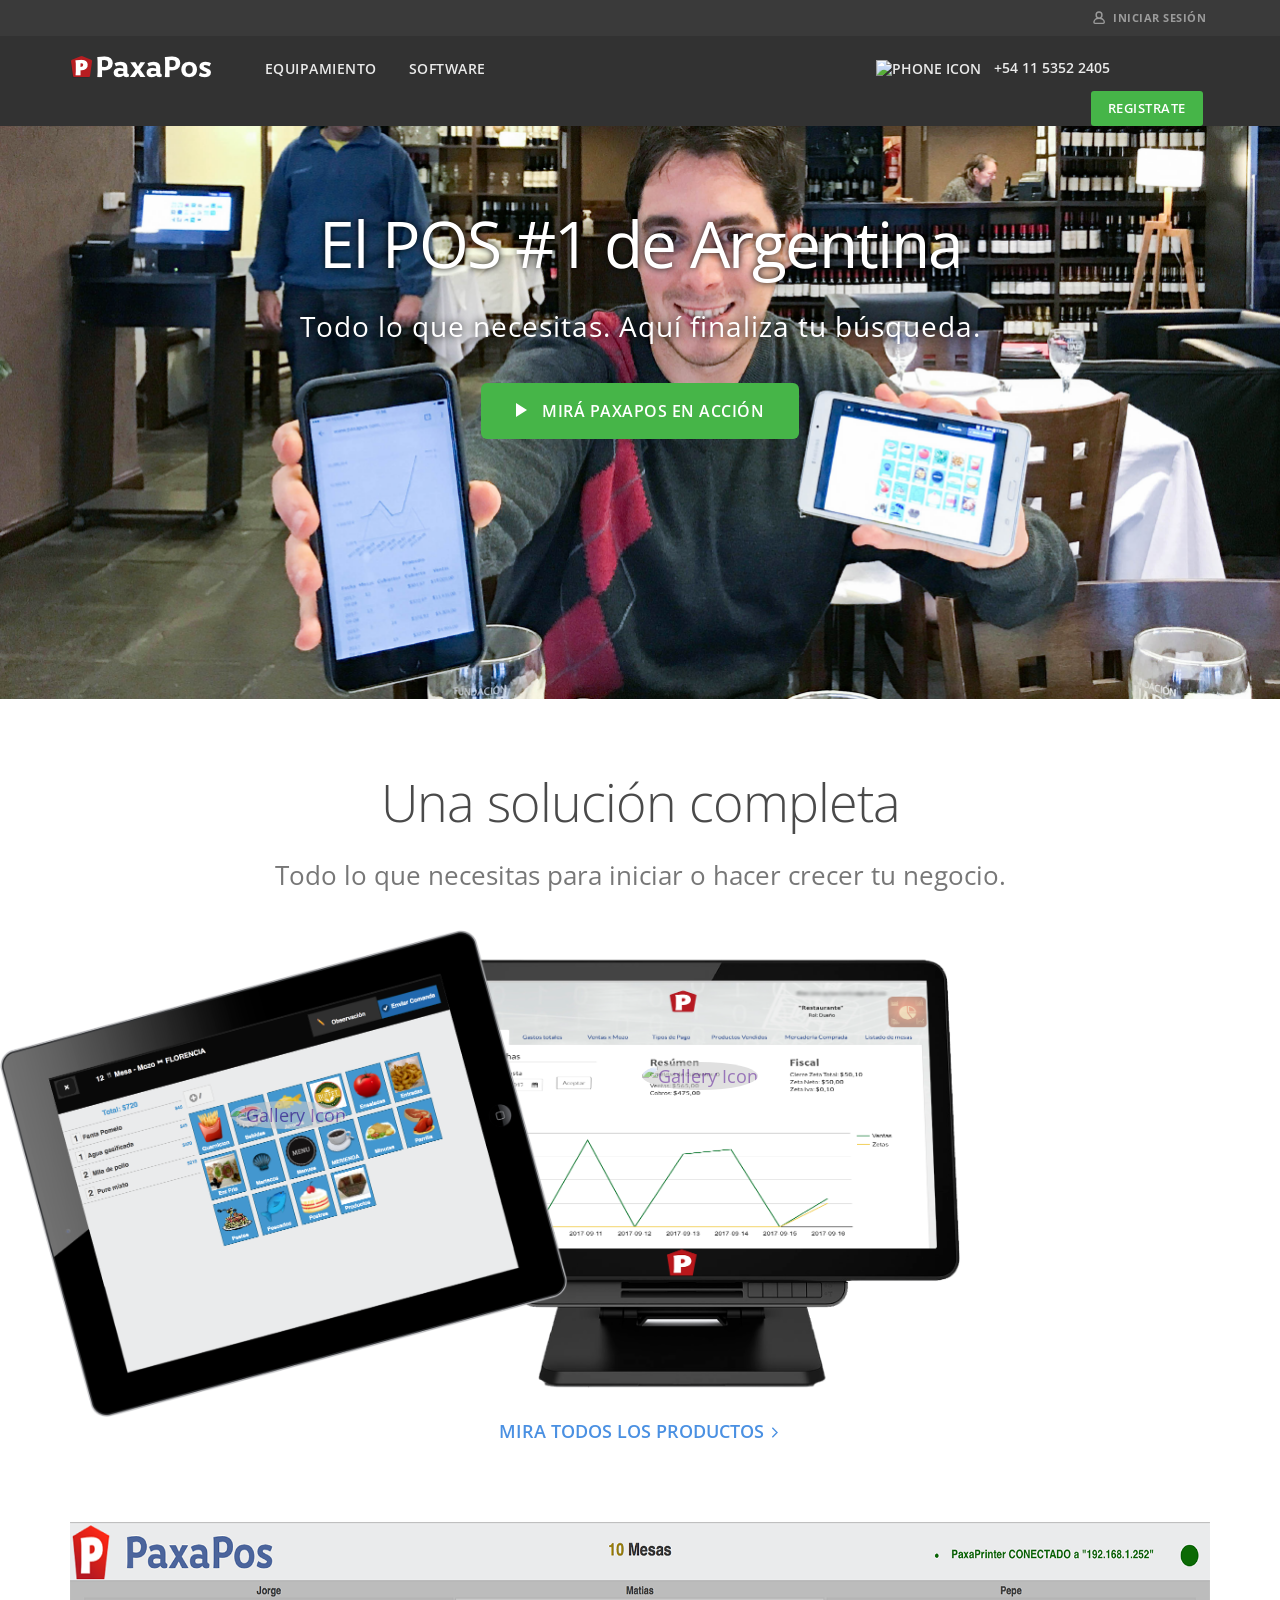
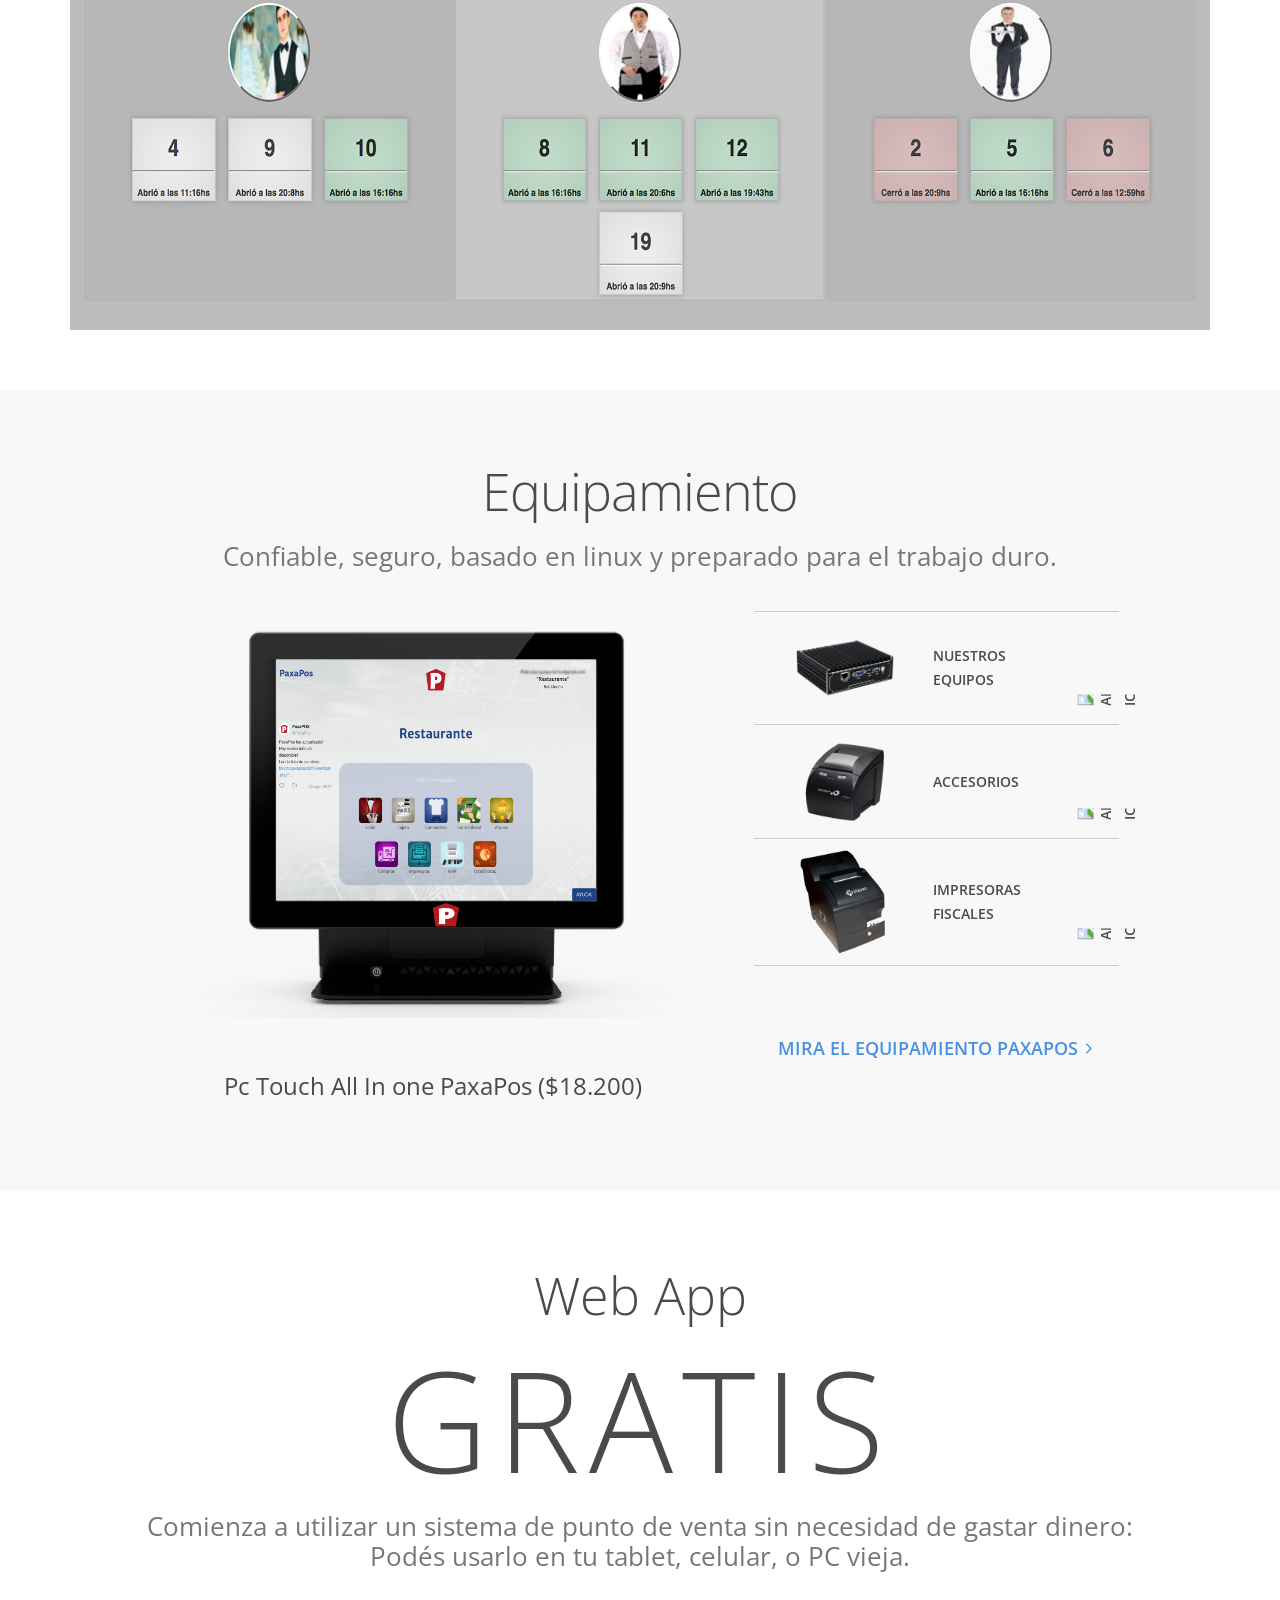
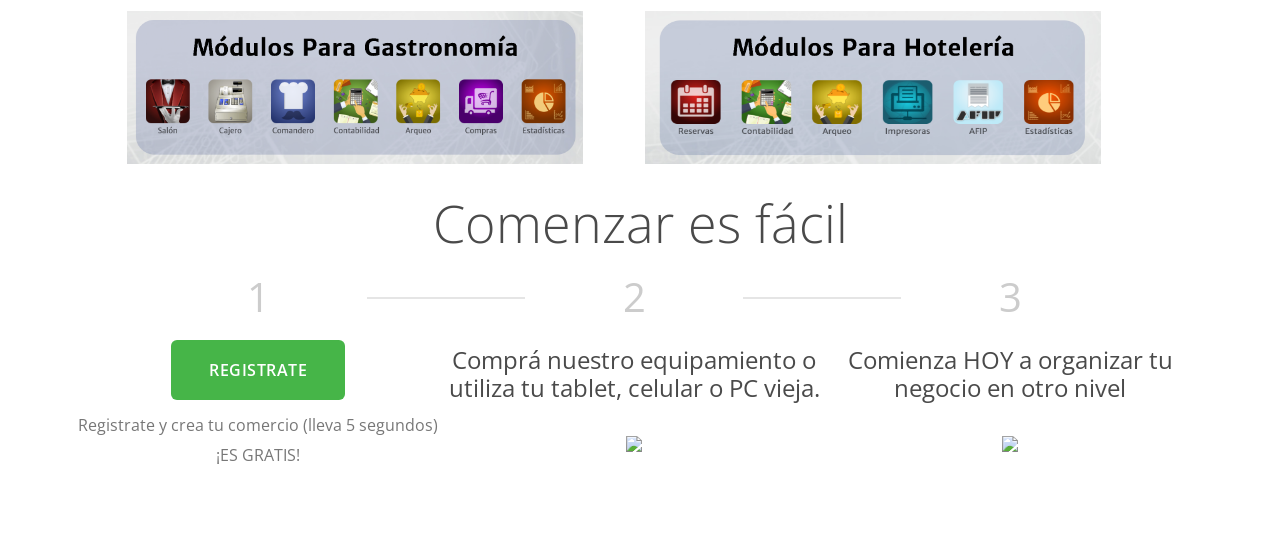
==== commit 03dc3bec: "ultima actualización de la home" ====
--- a/index.html
+++ b/index.html
@@ -41,6 +41,7 @@
 
   </head>
   <body class="hs-home-page    hs-content-id-4862102540 hs-site-page page " style="">
+  
     <div class="header-container-wrapper">
       <div class="header-container container-fluid">
 
@@ -209,8 +210,8 @@
               <span id="hs_cos_wrapper_module_1487217831151515" class="hs_cos_wrapper hs_cos_wrapper_widget hs_cos_wrapper_type_custom_widget" style="" data-hs-cos-general-type="widget" data-hs-cos-type="custom_widget">
               <div class="hs-hero-image business-types is-first-element fullheight" style="background-image: url(img/foto2home.png);">
 
-              <h1>El POS #1 de Argentina</h1>
-               <h4>Todo lo que necesitas. Aquí finaliza tu búsqueda.</h4>
+              <h1 style="text-shadow: 0px 0px 7px #000000;" >El POS #1 de Argentina</h1>
+               <h4 style="text-shadow: 0px 0px 9px #000000;" >Todo lo que necesitas. Aquí finaliza tu búsqueda.</h4>
                <a href="//fast.wistia.net/embed/iframe/liwanw5kwe?popover=true" class="btn-big  hero-popup"><span class="arrow--white"></span>Mirá PaxaPos en acción</a>
                
 
@@ -380,7 +381,7 @@
 
                                               <div class="hs_cos_gallery_slide slick-slide">
                                                 <div class="slick-slide-inner-wrapper">
-                                                  <img data-lazy="https://www.noblypos.com/hubfs/Nobly-Static.Netlify%20Feb%202017/Image/gallery-bo-inventory.png?t=1504908015797" alt="gallery-bo-inventory.png" title="gallery-bo-inventory.png">
+                                                  <img data-lazy="img/----------------------" alt="gallery-bo-inventory.png" title="gallery-bo-inventory.png">
                                                   <div class="caption below">
                                                     <span><h3>Track your stock at the tap of a button</h3>
                                                       <h5>Full inventory management allows you to easily keep track of your stock levels anytime, anywhere. Spend less time taking stock and more time growing your business.</h5></span>
@@ -446,7 +447,7 @@
 
                                               <div id="hs_cos_wrapper_widget_1487591714064" class="hs_cos_wrapper hs_cos_wrapper_widget hs_cos_wrapper_type_custom_widget" style="" data-hs-cos-general-type="widget" data-hs-cos-type="custom_widget">
                                                 <div class="hs-tab-content">
-                                                  <div class="tab-content__item tab"><img src="img/fotogrande.png" alt="" title="" width="1368" height="1112">
+                                                  <div class="tab-content__item tab"><img src="img/fotogrande-mozos.png" alt="" title="" width="1368" height="1112">
                                                   </div>
                                                 </div>
                                               </div>
@@ -489,21 +490,21 @@
                                                   <h2>Equipamiento</h2>
                                                   <h5>Confiable, seguro, basado en linux y preparado para el trabajo duro.</h5>
                                                   <div class="hardware__content">
-                                                   <img srcset="https://cdn2.hubspot.net/hubfs/2409821/Nobly-Static.Netlify%20Feb%202017/Image/hardware-bundle.png" alt="nobly basic bundle">
-                                                   <p>Kit Completo (£390 + VAT)</p>
-                                                   <ul>
-                                                    <li>Star LAN Receipt Printer</li>
-                                                    <li>Heckler Windfall iPad Stand</li>
-                                                    <li>Star Cash Draw</li>
-                                                  </ul>
+ 
+                                                   <img src="img/elo.paxapos.restaurante-p.png" alt="nobly basic bundle">
+                                                   <p>Pc Touch All In one PaxaPos ($18.200)</p>
+
                                                 </div>
                                                 <div class="hardware__items-box">
                                                  <ul>
-                                                  <li><a href="equipamiento.html#lectores"> <span> <img srcset="https://cdn2.hubspot.net/hubfs/2409821/Nobly-Static.Netlify%20Feb%202017/Image/ingenico-reader-220@1x.png" alt="ingenico reader 220" class="hardware-icon"> </span> CARD<br> READERS <img src="https://www.noblypos.com/hubfs/Nobly-Static.Netlify%20Feb%202017/Image/arrow.svg?t=1504908015797" alt="arrow icon"> </a></li>
-                                                  <li><a href="equipamiento.html#impresoras" class="link-secondary"> <span> <img srcset="https://cdn2.hubspot.net/hubfs/2409821/Nobly-Static.Netlify%20Feb%202017/Image/kitchen-printer@1x.png" alt="kitchen printer" class="hardware-icon"> </span> PRINTERS <img src="https://www.noblypos.com/hubfs/Nobly-Static.Netlify%20Feb%202017/Image/arrow.svg?t=1504908015797" alt="arrow icon"> </a></li>
-                                                  <li><a href="equipamiento.html#accesorios" class="link-secondary"> <span> <img srcset="https://cdn2.hubspot.net/hubfs/2409821/Nobly-Static.Netlify%20Feb%202017/Image/scanner@1x.png" alt="scanner" class="hardware-icon"> </span> ACCESSORIES<br>&amp; ESSENTIALS <img src="https://www.noblypos.com/hubfs/Nobly-Static.Netlify%20Feb%202017/Image/arrow.svg?t=1504908015797" alt="arrow icon"> </a></li>
+                                                  <li><a href="equipamiento.html#productos"> <span> <img srcset="img/server.png" width="100px" height="100px" alt="ingenico reader 220" class="hardware-icon"> </span> Nuestros<br> Equipos <img src="https://www.noblypos.com/hubfs/Nobly-Static.Netlify%20Feb%202017/Image/arrow.svg?t=1504908015797" alt="arrow icon"> </a></li>
+                                                  
+                                                  <li> <a href="equipamiento.html#configuración" class="link-secondary"><span> <img srcset="img/MP4200th-1024x959.png" width="100px" height="100px" alt="kitchen printer" class="hardware-icon"> </span> Accesorios <img src="https://www.noblypos.com/hubfs/Nobly-Static.Netlify%20Feb%202017/Image/arrow.svg?t=1504908015797" alt="arrow icon"> </a></li>
+                                                  
+                                                  <li><a href="equipamiento.html#fiscales" class="link-secondary"> <span> <img srcset="img/SMHP-441-F1.png" alt="scanner" width="100px" height="100px" class="hardware-icon"> </span> Impresoras<br> Fiscales <img src="https://www.noblypos.com/hubfs/Nobly-Static.Netlify%20Feb%202017/Image/arrow.svg?t=1504908015797" alt="arrow icon"> </a></li>
+                                                  
                                                 </ul>
-                                                <a href="/equipamiento.html" class="link-primary link-primary--arrow">Mira el equipamiento PaxaPos               
+                                                <a href="equipamiento.html" class="link-primary link-primary--arrow">Mira el equipamiento PaxaPos               
                                                   <svg width="12px" height="9px" viewbox="0 0 9 5" version="1.1" xmlns="http://www.w3.org/2000/svg" xmlns:xlink="http://www.w3.org/1999/xlink">
                                                     <title>Rectangle 52</title>
                                                     <desc>Created with Sketch.</desc>
@@ -536,6 +537,7 @@
                             </div><!--end row-->
                           </div><!--end row-wrapper -->
 
+
                           <div class="row-fluid-wrapper row-depth-1 row-number-20 ">
                             <div class="row-fluid ">
                               <div class="span12 widget-span widget-type-cell hs-home-section7" style="" data-widget-type="cell" data-x="0" data-w="12">
@@ -551,8 +553,8 @@
                                              <h2>Web App</h2>
                                              <span>GRATIS</span>
                                              <h5>Comienza a utilizar un sistema de punto de venta sin necesidad de gastar dinero:<br>Podés usarlo en tu tablet, celular, o PC vieja.</h5>
-                                             <img src="img/modulos.png" width="40%" style="margin-left: 5%"/>
-                                             <img src="img/modulos_hoteleria.png" width="40%" style="margin-left: 5%"/>
+                                             <img src="img/modulos.restaurante.png" width="40%" style="margin-left: 5%"/>
+                                             <img src="img/modulos.hoteleria.png" width="40%" style="margin-left: 5%"/>
                                              <br><br><h2>Comenzar es fácil</h2>
                                              <div class="register-steps-wrapper">
                                               <ul>
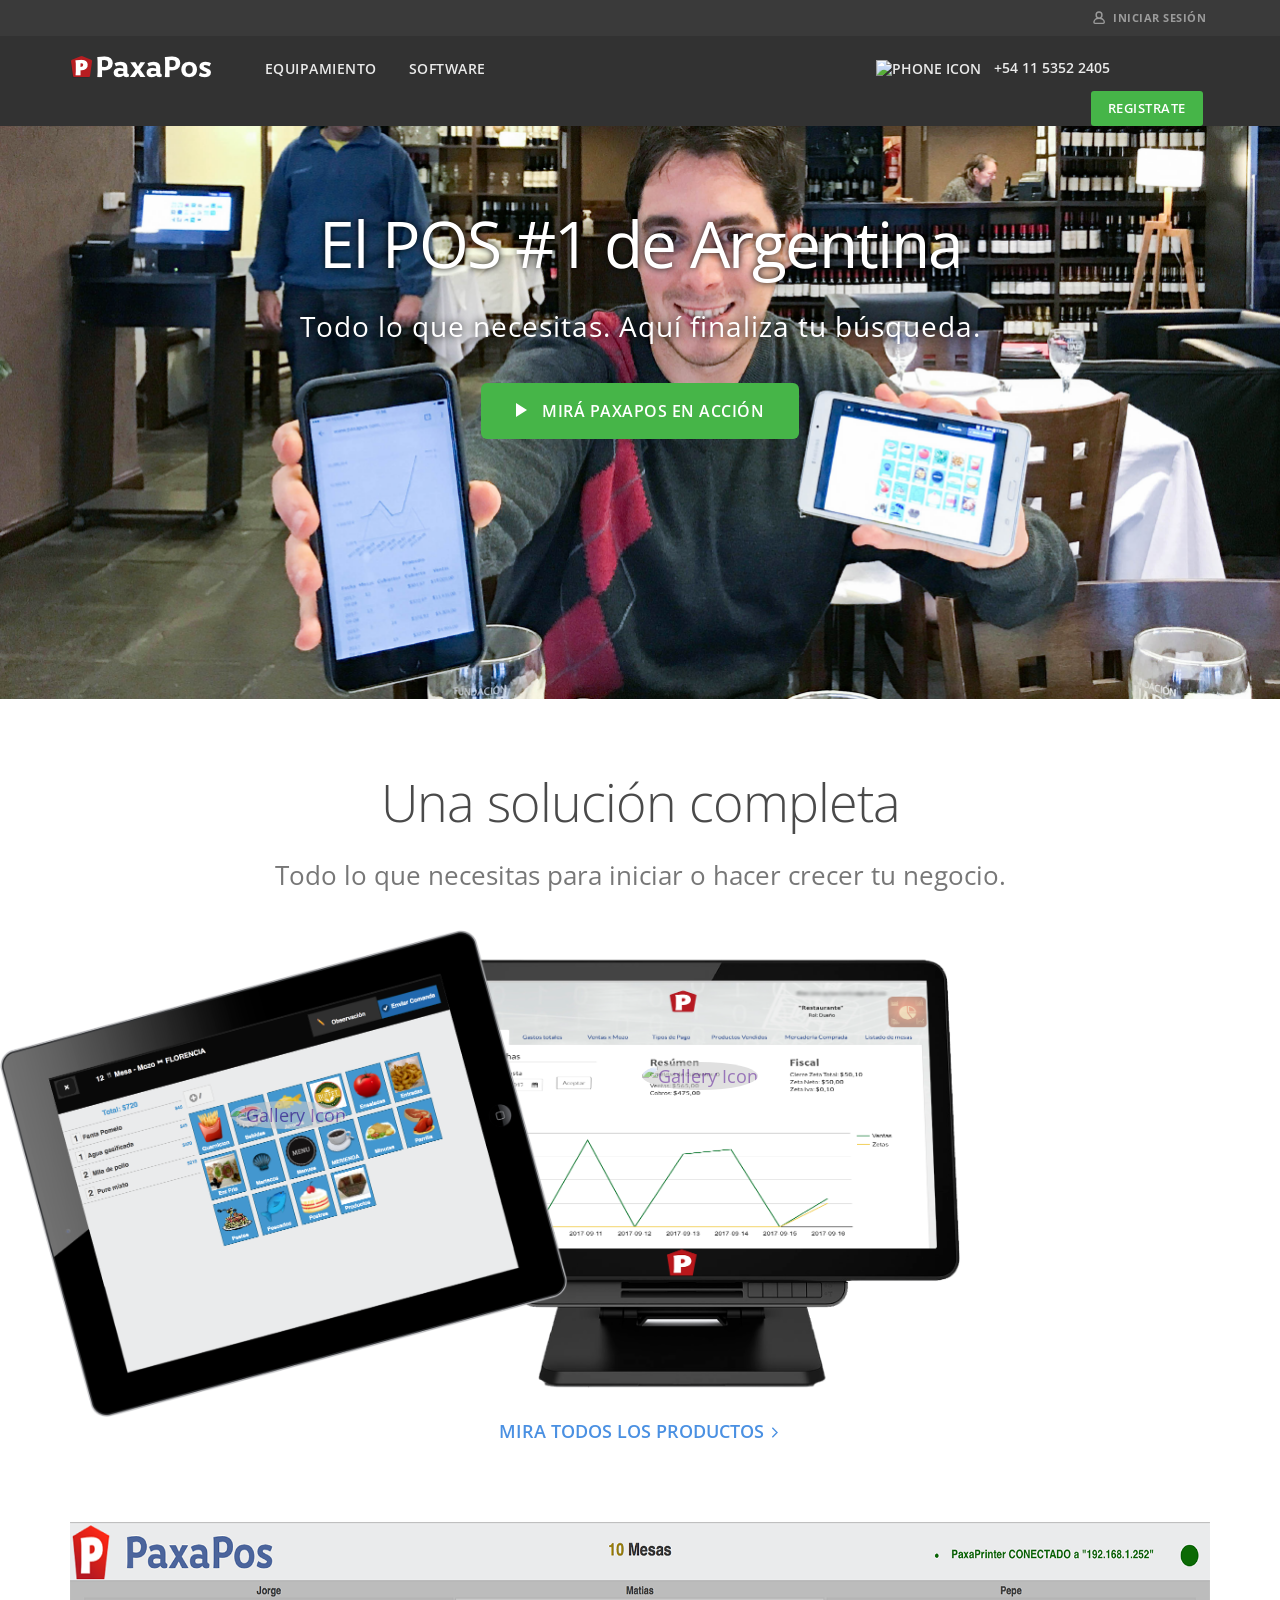
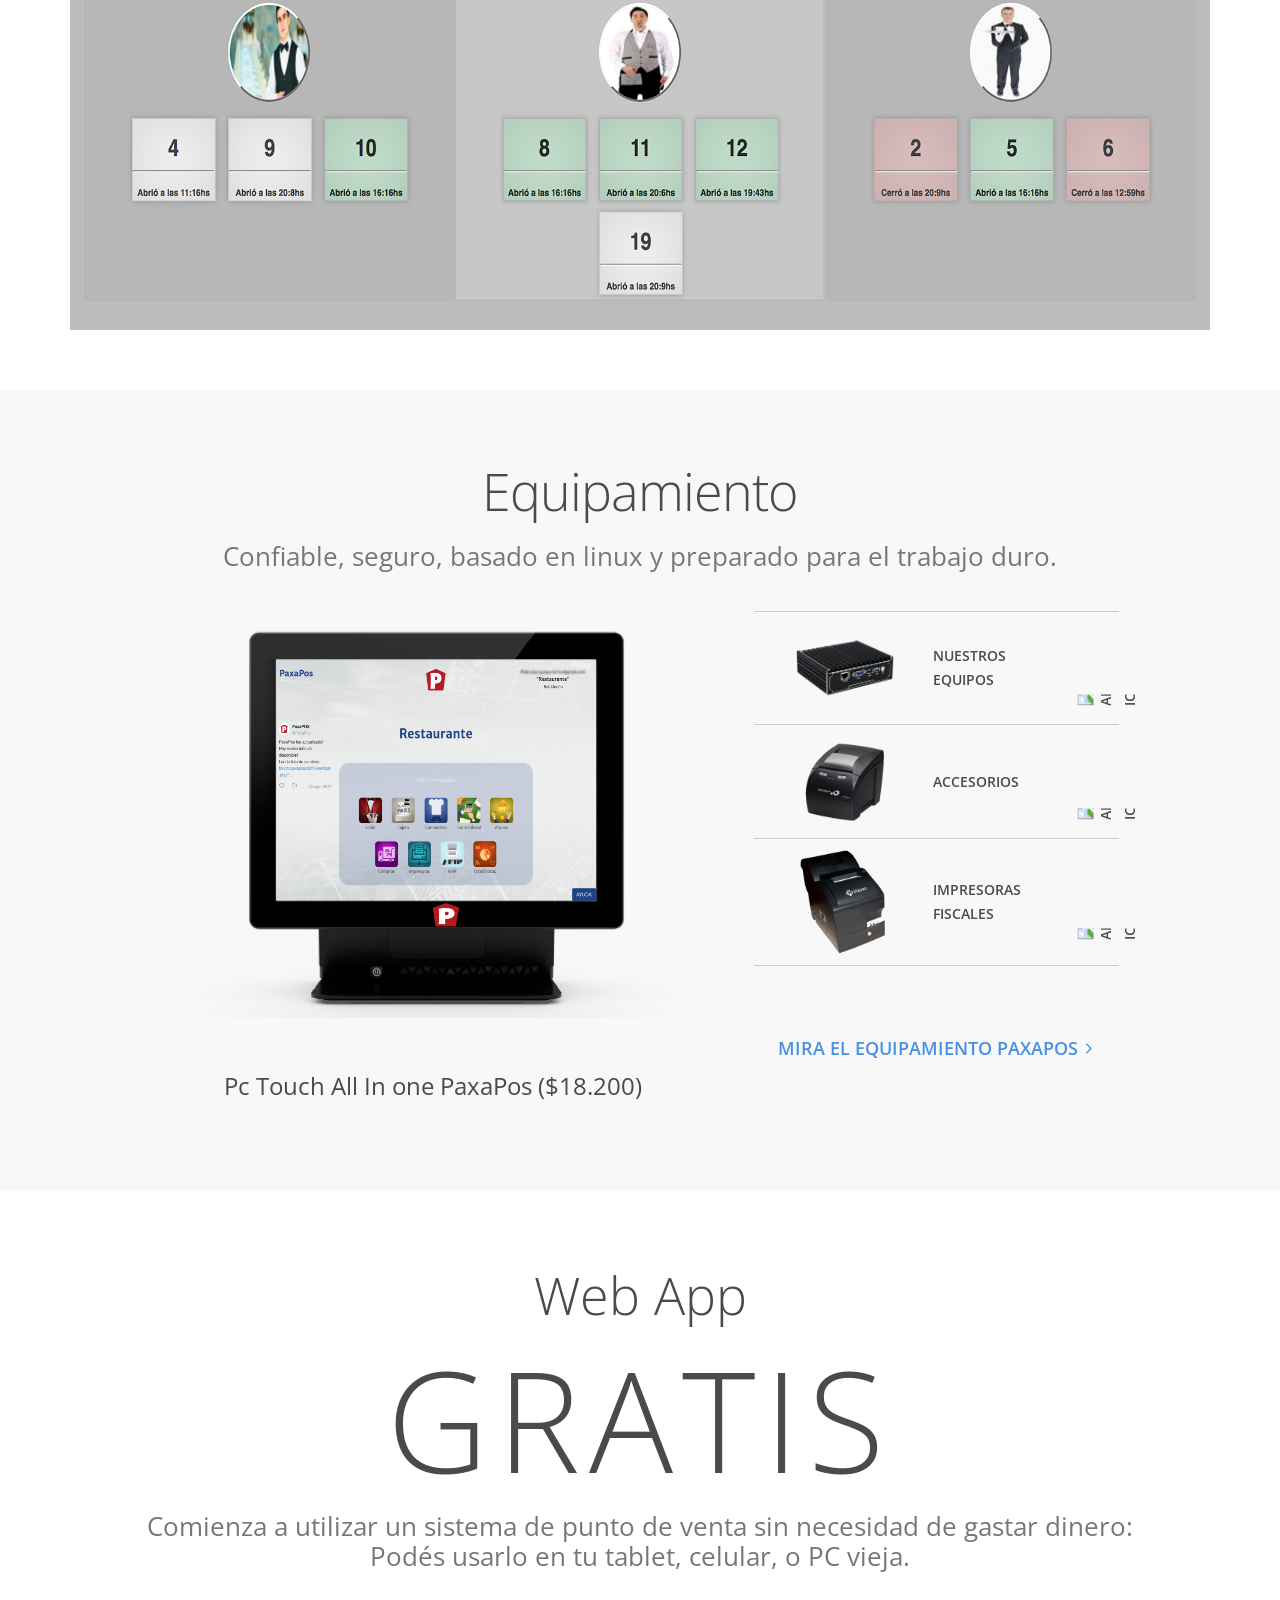
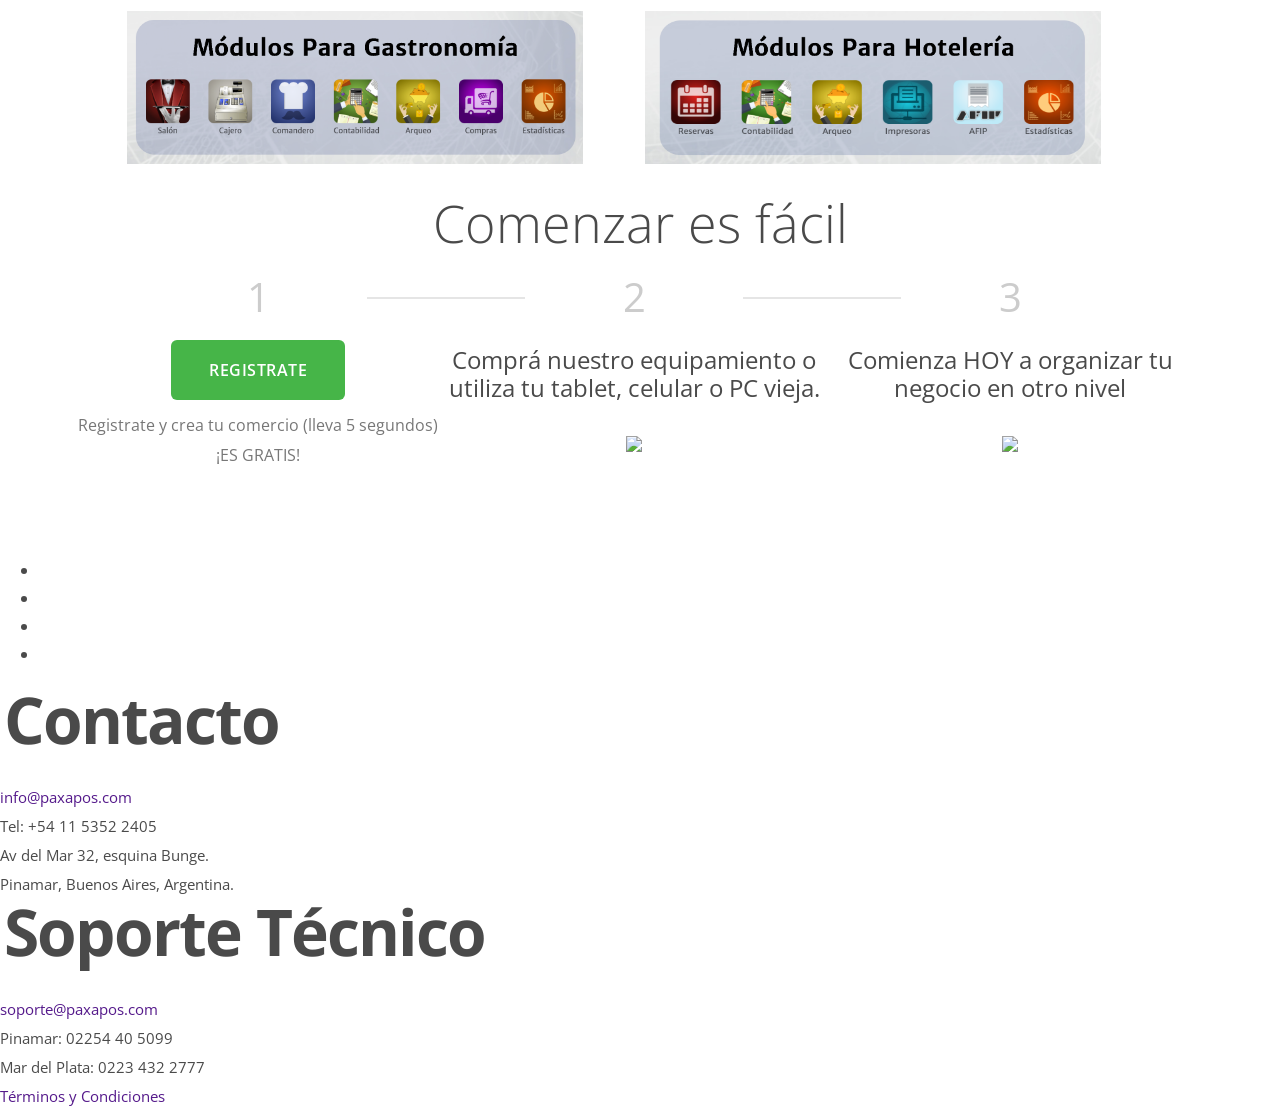
==== commit dab95ebc: "agregado del footer" ====
--- a/index.html
+++ b/index.html
@@ -591,6 +591,63 @@
 
                       </div><!--end body -->
                     </div><!--end body wrapper -->
+                    
+                          
+<!--footer-->      
+	        				
+<footer id="p-footer" class="hidden-print">
+	 
+    <div class="container-fluid">
+        <div class="row">
+            <div class="col-sm-4">
+                <div class="p-logo-footer">
+                    <span class="hide">PaxaPos</span>
+                </div>
+
+                <div class="p-social-media">
+                    <ul class="nav list-unstyled">
+                        <li class="img-circle"><a href="https://facebook.com/paxapos" class="p-sm-facebook"><span class="hide">Facebook</span></a></li>
+                        <li class="img-circle"><a href="https://www.youtube.com/channel/UCa90_rTOMD4qdOhi2WQV6rw" class="p-sm-youtube"><span class="hide">Youtube</span></a></li>
+                        <li class="img-circle"><a href="https://twitter.com/paxapos" class="p-sm-twitter"><span class="hide">Twitter</span></a></li>
+                        <li class="img-circle"><a href="http://forum.paxapos.com/" class="p-sm-forum"><span class="hide">Foro</span></a></li>
+                    </ul>
+                </div>
+                                   
+            </div>
+
+            <div class="col-sm-4">
+                <div class="p-links text-center">
+                    <h1>Contacto</h1>
+                        
+                    <br>
+                    <small>
+                        <a href="mailto:info@paxapos.com?Subject=Contacto%20Web" target="_blank">info@paxapos.com</a><br>
+                        Tel: +54 11 5352 2405<br>
+                        Av del Mar 32, esquina Bunge.<br>
+                        Pinamar, Buenos Aires, Argentina.
+                    </small>
+                </div>
+            </div>
+            <div class="col-sm-4">
+                <div class="p-links text-center">
+                    <h1>Soporte Técnico</h1>
+                        
+                    <br>
+                    <small>
+                        <a href="mailto:soporte@paxapos.com?Subject=Ayuda" target="_blank">soporte@paxapos.com</a><br>
+                        Pinamar: 02254 40 5099<br>
+                        Mar del Plata: 0223 432 2777<br>
+                        <a href="http://www.paxapos.com/pages/tos">Términos y Condiciones</a>                    </small>
+                </div>
+            </div>
+        </div>    
+        <div class="clearfix"></div>         
+    </div>
+    
+</footer>  
+
+<!--footer-->                    
+              
 
         </body>
 </html>
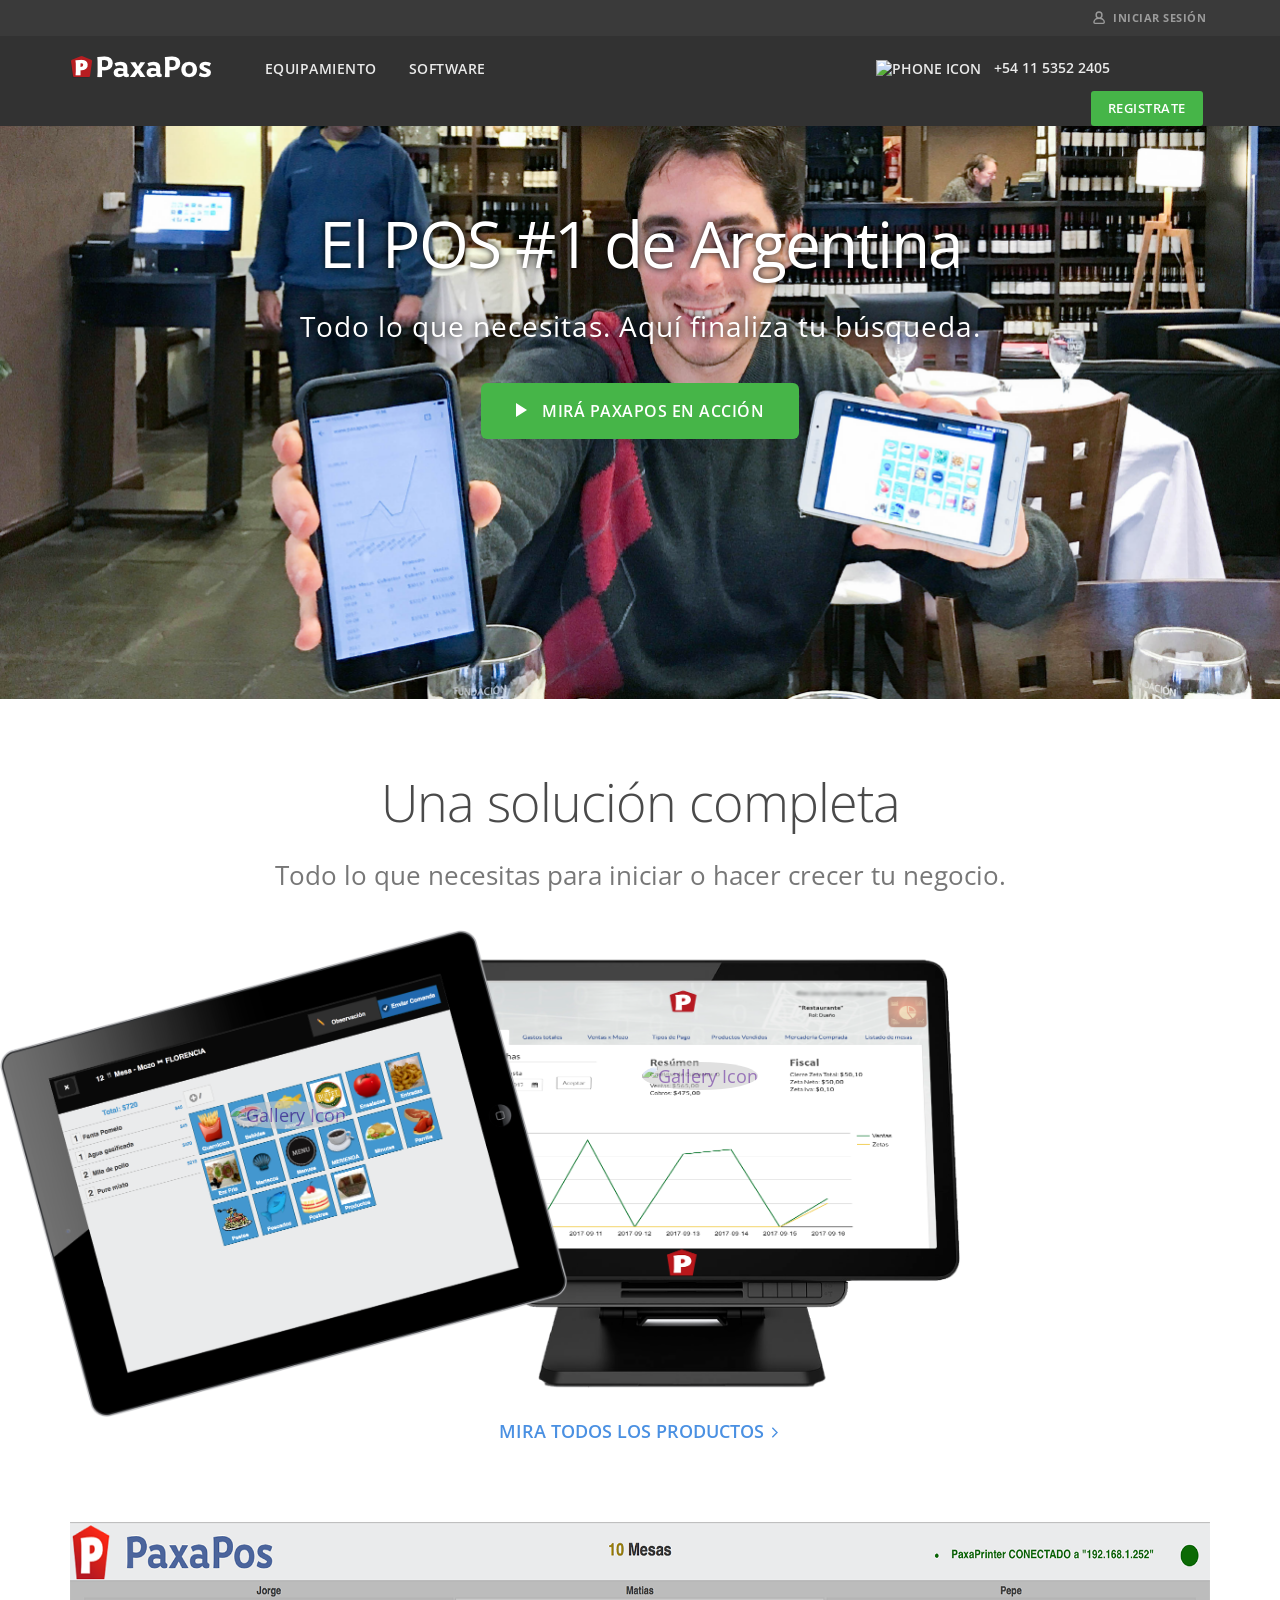
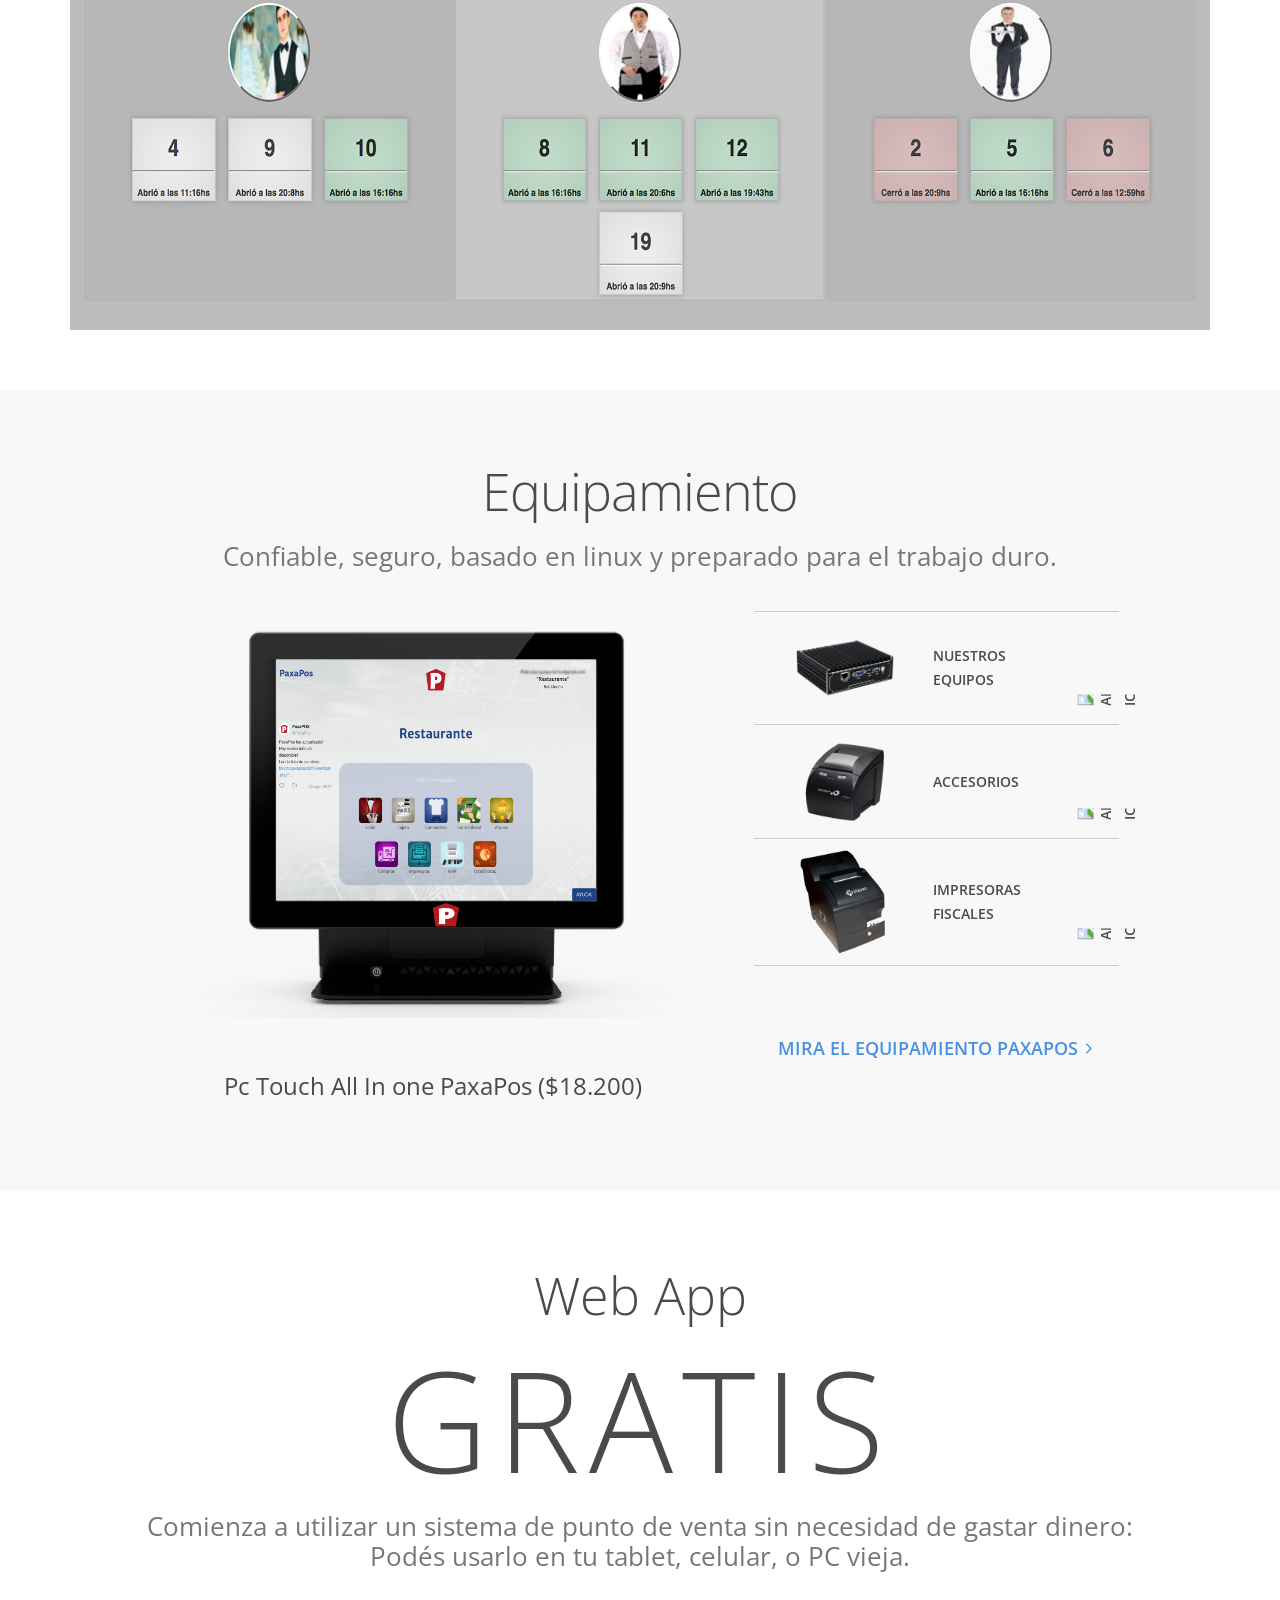
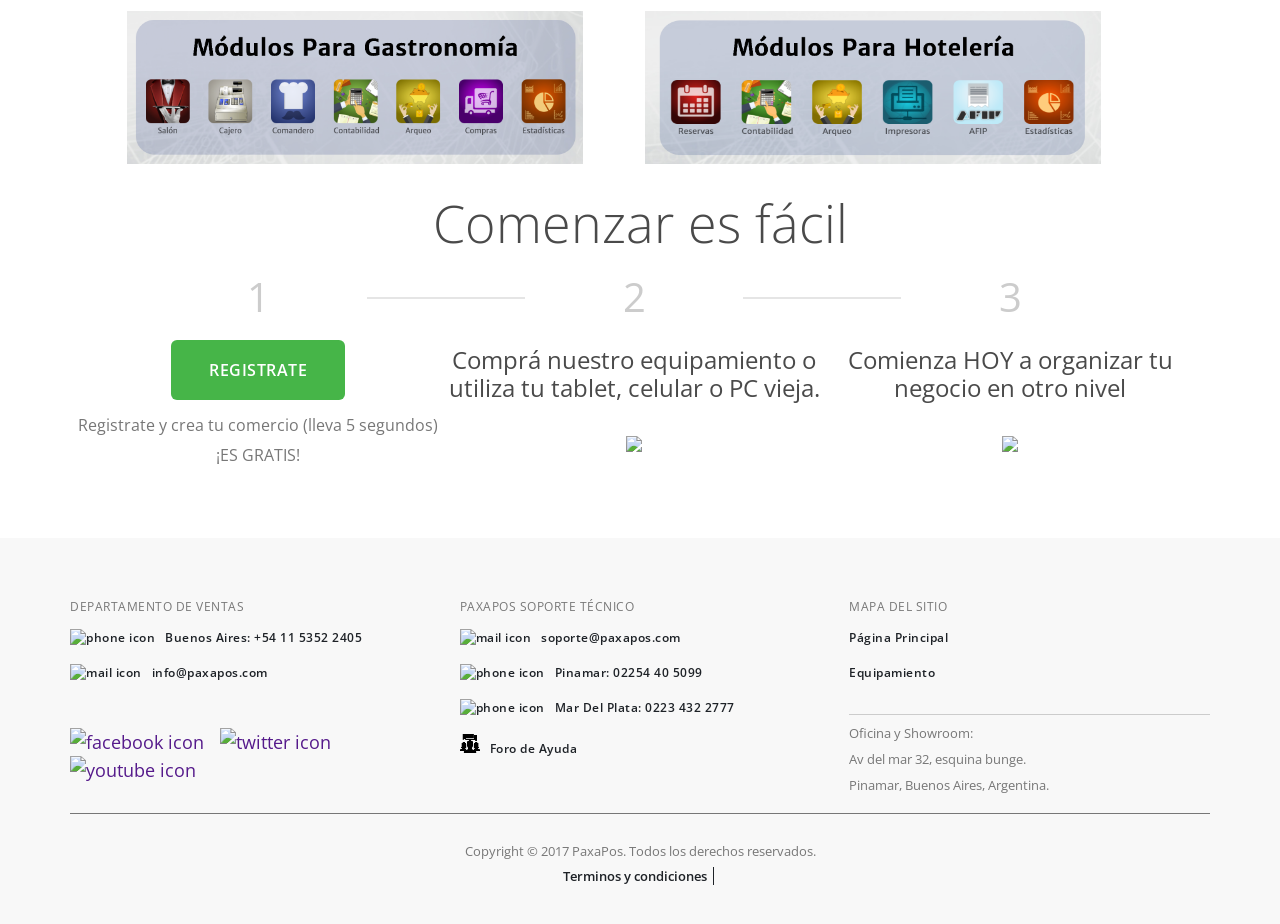
==== commit 14379d01: "Añadido footer en ambas paginas y menu en equipamiento.html" ====
--- a/index.html
+++ b/index.html
@@ -15,6 +15,7 @@
 <script src="js/jquery-migrate-1.2.1.js"></script>
 <script type="text/javascript">hsjQuery = window['jQuery']</script>
 <link href="css/public_common.css" rel="stylesheet">
+<link href="css/magnific-popup.css" rel="stylesheet">
 
 <meta property="og:description" content="The best EPOS system. Reliable cash register software. The UK's Leading Point of Sale solution. Download the Nobly iPad app from the App Store.">
 <meta property="og:title" content="The #1 Rated iPad EPOS solution in Hospitality - UK Point of Sale | Nobly POS">
@@ -212,7 +213,7 @@
 
               <h1 style="text-shadow: 0px 0px 7px #000000;" >El POS #1 de Argentina</h1>
                <h4 style="text-shadow: 0px 0px 9px #000000;" >Todo lo que necesitas. Aquí finaliza tu búsqueda.</h4>
-               <a href="//fast.wistia.net/embed/iframe/liwanw5kwe?popover=true" class="btn-big  hero-popup"><span class="arrow--white"></span>Mirá PaxaPos en acción</a>
+               <a class="btn-big hero-popup paxapos-accion"><span class="arrow--white"></span>Mirá PaxaPos en acción</a>
                
 
                <!-- IMAGENES de comercios que usan el sistema
@@ -593,61 +594,222 @@
                     </div><!--end body wrapper -->
                     
                           
-<!--footer-->      
-	        				
-<footer id="p-footer" class="hidden-print">
-	 
-    <div class="container-fluid">
-        <div class="row">
-            <div class="col-sm-4">
-                <div class="p-logo-footer">
-                    <span class="hide">PaxaPos</span>
-                </div>
-
-                <div class="p-social-media">
-                    <ul class="nav list-unstyled">
-                        <li class="img-circle"><a href="https://facebook.com/paxapos" class="p-sm-facebook"><span class="hide">Facebook</span></a></li>
-                        <li class="img-circle"><a href="https://www.youtube.com/channel/UCa90_rTOMD4qdOhi2WQV6rw" class="p-sm-youtube"><span class="hide">Youtube</span></a></li>
-                        <li class="img-circle"><a href="https://twitter.com/paxapos" class="p-sm-twitter"><span class="hide">Twitter</span></a></li>
-                        <li class="img-circle"><a href="http://forum.paxapos.com/" class="p-sm-forum"><span class="hide">Foro</span></a></li>
-                    </ul>
-                </div>
-                                   
-            </div>
-
-            <div class="col-sm-4">
-                <div class="p-links text-center">
-                    <h1>Contacto</h1>
-                        
-                    <br>
-                    <small>
-                        <a href="mailto:info@paxapos.com?Subject=Contacto%20Web" target="_blank">info@paxapos.com</a><br>
-                        Tel: +54 11 5352 2405<br>
-                        Av del Mar 32, esquina Bunge.<br>
-                        Pinamar, Buenos Aires, Argentina.
-                    </small>
-                </div>
-            </div>
-            <div class="col-sm-4">
-                <div class="p-links text-center">
-                    <h1>Soporte Técnico</h1>
-                        
-                    <br>
-                    <small>
-                        <a href="mailto:soporte@paxapos.com?Subject=Ayuda" target="_blank">soporte@paxapos.com</a><br>
-                        Pinamar: 02254 40 5099<br>
-                        Mar del Plata: 0223 432 2777<br>
-                        <a href="http://www.paxapos.com/pages/tos">Términos y Condiciones</a>                    </small>
-                </div>
-            </div>
-        </div>    
-        <div class="clearfix"></div>         
-    </div>
-    
-</footer>  
+<div class="footer-container-wrapper">
+    <div class="footer-container container-fluid">
+
+<div class="row-fluid-wrapper row-depth-1 row-number-1 ">
+<div class="row-fluid ">
+<div class="span12 widget-span widget-type-global_group " style="" data-widget-type="global_group" data-x="0" data-w="12">
+<!-- start coded_template: id:4813833167 path:generated_global_groups/4813833162.html -->
+<div class="" data-global-widget-path="generated_global_groups/4813833162.html"><div class="row-fluid-wrapper row-depth-1 row-number-1 ">
+<div class="row-fluid ">
+<div class="span12 widget-span widget-type-cell hs-footer" style="" data-widget-type="cell" data-x="0" data-w="12">
+
+<div class="row-fluid-wrapper row-depth-1 row-number-2 ">
+<div class="row-fluid ">
+<div class="span12 widget-span widget-type-cell page-center" style="" data-widget-type="cell" data-x="0" data-w="12">
+
+<div class="row-fluid-wrapper row-depth-1 row-number-3 ">
+<div class="row-fluid ">
+<div class="span12 widget-span widget-type-raw_html " style="" data-widget-type="raw_html" data-x="0" data-w="12">
+<div class="cell-wrapper layout-widget-wrapper">
+<span id="hs_cos_wrapper_module_1487138437447632" class="hs_cos_wrapper hs_cos_wrapper_widget hs_cos_wrapper_type_raw_html" style="" data-hs-cos-general-type="widget" data-hs-cos-type="raw_html"><link rel="stylesheet" href="https://www.noblypos.com/hubfs/Nobly-Static.Netlify%20Feb%202017/Image/select2.css?t=1506676839237">
+<link rel="stylesheet" href="https://www.noblypos.com/hubfs/Nobly-Static.Netlify%20Feb%202017/magnific-popup.css?t=1506676839237">
+<link rel="stylesheet" href="https://www.noblypos.com/hubfs/Nobly-Static.Netlify%20Feb%202017/jquery.magnific-popup.min.js?t=1506676839237">
+<script src="https://www.noblypos.com/hubfs/Nobly-Static.Netlify%20Feb%202017/jquery.magnific-popup.min.js?t=1506676839237"></script>
+<script src="https://www.noblypos.com/hubfs/Nobly-Static.Netlify%20Feb%202017/swiper.jquery.umd.min.js?t=1506676839237"></script>
+<script src="https://www.noblypos.com/hubfs/Nobly-Static.Netlify%20Feb%202017/Image/select2.full.min.js?t=1506676839237"></script>
+<script src="https://www.noblypos.com/hs-fs/hub/2409821/hub_generated/template_assets/1489788315789/custom/page/Nobly_Feb2017-theme/Nobly_Feb2017-main.min.js"></script></span>
+</div><!--end layout-widget-wrapper -->
+</div><!--end widget-span -->
+</div><!--end row-->
+</div><!--end row-wrapper -->
+
+<div class="row-fluid-wrapper row-depth-1 row-number-4 ">
+<div class="row-fluid ">
+<div class="span12 widget-span widget-type-cell hs-top-footer-group" style="" data-widget-type="cell" data-x="0" data-w="12">
+
+<div class="row-fluid-wrapper row-depth-1 row-number-5 ">
+<div class="row-fluid ">
+
+
+<div class="span4 widget-span widget-type-raw_html hs-footer-col4" style="" data-widget-type="raw_html" data-x="9" data-w="3">
+<div class="cell-wrapper layout-widget-wrapper">
+<span id="hs_cos_wrapper_module_1487151910007509" class="hs_cos_wrapper hs_cos_wrapper_widget hs_cos_wrapper_type_raw_html" style="" data-hs-cos-general-type="widget" data-hs-cos-type="raw_html"><div class="footer__box">
+<div class="contact-box clearfix">
+<h3>Departamento de ventas</h3>
+<a href="tel:442033690679" class="footer-link"><img src="https://www.noblypos.com/hubfs/Nobly-Static.Netlify%20Feb%202017/Image/phone.svg?t=1506676839237" alt="phone icon">Buenos Aires: +54 11 5352 2405</a>
+<a href="mailto:info@paxapos.com" class="footer-link"><img src="https://www.noblypos.com/hubfs/Nobly-Static.Netlify%20Feb%202017/Image/mail.svg?t=1506676839237" alt="mail icon">info@paxapos.com</a>
+</div>
+
+<div class="social-links">
+<a href="https://www.facebook.com/paxapos" target="_blank">
+<img class="black-and-white" src="https://www.noblypos.com/hubfs/Nobly-Static.Netlify%20Feb%202017/Image/facebook.svg?t=1506676839237" alt="facebook icon">
+<img class="color" src="https://www.noblypos.com/hubfs/Nobly-Static.Netlify%20Feb%202017/Image/facebook-hover.svg?t=1506676839237" alt="facebook icon">
+</a>
+<a href="https://twitter.com/paxapos" target="_blank">
+<img class="black-and-white" src="https://www.noblypos.com/hubfs/Nobly-Static.Netlify%20Feb%202017/Image/twitter.svg?t=1506676839237" alt="twitter icon">
+<img class="color extra-top-distance" src="https://www.noblypos.com/hubfs/Nobly-Static.Netlify%20Feb%202017/Image/twitter-hover.svg?t=1506676839237" alt="twitter icon">
+</a>
+<a href="https://www.youtube.com/channel/UCa90_rTOMD4qdOhi2WQV6rw" target="_blank">
+<img class="black-and-white" src="https://www.noblypos.com/hubfs/Nobly-Static.Netlify%20Feb%202017/Image/Youtube.svg?t=1506676839237" alt="youtube icon">
+<img class="color extra-top-distance" src="https://www.noblypos.com/hubfs/Nobly-Static.Netlify%20Feb%202017/Image/Youtube-hover.svg?t=1506676839237" alt="youtube icon">
+</a>
+</div>
+</div></span>
+</div><!--end layout-widget-wrapper -->
+</div><!--end widget-span -->
+
+<div class="span4 widget-span widget-type-raw_html hs-footer-col4" style="" data-widget-type="raw_html" data-x="9" data-w="3">
+<div class="cell-wrapper layout-widget-wrapper">
+<span id="hs_cos_wrapper_module_1487151910007509" class="hs_cos_wrapper hs_cos_wrapper_widget hs_cos_wrapper_type_raw_html" style="" data-hs-cos-general-type="widget" data-hs-cos-type="raw_html"><div class="footer__box">
+
+
+<div class="contact-box clearfix">
+<h3>PaxaPos Soporte Técnico</h3>
+<a href="mailto:soporte@paxapos.com" class="footer-link"><img src="https://www.noblypos.com/hubfs/Nobly-Static.Netlify%20Feb%202017/Image/mail.svg?t=1506676839237" alt="mail icon">soporte@paxapos.com</a>
+<a href="tel:02254405099" class="footer-link"><img src="https://www.noblypos.com/hubfs/Nobly-Static.Netlify%20Feb%202017/Image/phone.svg?t=1506676839237" alt="phone icon">Pinamar: 02254 40 5099</a>
+<a href="tel:02234322777" class="footer-link"><img src="https://www.noblypos.com/hubfs/Nobly-Static.Netlify%20Feb%202017/Image/phone.svg?t=1506676839237" alt="phone icon">Mar Del Plata: 0223 432 2777</a>
+<a href="http://forum.paxapos.com" class="footer-link"><img src="img/social-media-forum.png" width="20" height="10">Foro de Ayuda</a>
+
+</div>
+
+</div><!--end layout-widget-wrapper -->
+</div><!--end widget-span -->
+
+
+</div><!--end row-->
+
+
+<div class="span4 widget-span widget-type-raw_html hs-footer-col4" style="" data-widget-type="raw_html" data-x="9" data-w="3">
+<div class="cell-wrapper layout-widget-wrapper">
+<span id="hs_cos_wrapper_module_1487151910007509" class="hs_cos_wrapper hs_cos_wrapper_widget hs_cos_wrapper_type_raw_html" style="" data-hs-cos-general-type="widget" data-hs-cos-type="raw_html"><div class="footer__box">
+
+
+<div class="contact-box clearfix">
+<h3>Mapa del sitio</h3>
+<a href="index.html" class="footer-link">Página Principal</a>
+<a href="equipamiento.html" class="footer-link">Equipamiento</a>
+</div>
+
+</div><!--end layout-widget-wrapper -->
+
+<div class="cell-wrapper layout-widget-wrapper">
+<span id="hs_cos_wrapper_module_1487151910007509" class="hs_cos_wrapper hs_cos_wrapper_widget hs_cos_wrapper_type_raw_html" style="" data-hs-cos-general-type="widget" data-hs-cos-type="raw_html"><div class="footer__box">
+
+
+<div class="address-wrapper">
+<ul>
+<li class="text-small">Oficina y Showroom:</li>
+<li>Av del mar 32, esquina bunge.</li>
+<li>Pinamar, Buenos Aires, Argentina.</li>
+</ul>
+</div>
+
+</div><!--end layout-widget-wrapper -->
+
+</div><!--end widget-span -->
+
+
+</div><!--end row-wrapper -->
+
+</div><!--end widget-span -->
+</div><!--end row-->
+</div><!--end row-wrapper -->
+
+
+
+<div class="row-fluid-wrapper row-depth-1 row-number-6 ">
+<div class="row-fluid ">
+<div class="span12 widget-span widget-type-cell hs-col-group-footer" style="" data-widget-type="cell" data-x="0" data-w="12">
+
+<div class="row-fluid-wrapper row-depth-1 row-number-7 ">
+<div class="row-fluid ">
+<div class="span12 widget-span widget-type-rich_text hs-copy-box" style="" data-widget-type="rich_text" data-x="0" data-w="8">
+<div class="cell-wrapper layout-widget-wrapper">
+    <center>
+<span id="hs_cos_wrapper_module_1487151945615511" class="hs_cos_wrapper_type_rich_text" style=""><p>Copyright © 2017 PaxaPos. Todos los derechos reservados.</p>
+<a href="/terms">Terminos y condiciones</a></span>
+</center>
+</div><!--end layout-widget-wrapper -->
+</div><!--end widget-span -->
+
+</div><!--end row-->
+</div><!--end row-wrapper -->
+
+</div><!--end widget-span -->
+</div><!--end row-->
+</div><!--end row-wrapper -->
+
+</div><!--end widget-span -->
+</div><!--end row-->
+</div><!--end row-wrapper -->
+
+</div><!--end widget-span -->
+</div><!--end row-->
+</div><!--end row-wrapper -->
+</div><!-- end coded_template: id:4813833167 path:generated_global_groups/4813833162.html -->
+
+</div><!--end widget-span -->
+</div><!--end row-->
+</div><!--end row-wrapper -->
+
+    </div><!--end footer -->
+</div><!--end footer wrapper -->
 
 <!--footer-->                    
-              
+
 
         </body>
-</html>+</html>
+
+<script src="js/jquery.magnific-popup.js"></script>
+
+<script>
+// Example with single object
+$('.hardware-popup-one').magnificPopup({
+    items: [
+      {
+        src: 'img/carrete/tablet-carrete.png'
+      },
+      {
+        src: 'img/carrete/tablet-carrete2.png'
+      },
+      {
+        src: 'img/carrete/tablet-carrete3.png'
+      }
+    ],
+    gallery: {
+      enabled: true
+    },
+    type: 'image'
+});
+
+// Example with multiple objects
+$('.hardware-popup-two').magnificPopup({
+    items: [
+      {
+        src: 'img/carrete/elox-carrete.png'
+      },
+      {
+        src: 'img/carrete/elox-carrete2.png'
+      },
+      {
+        src: 'img/carrete/elox-carrete3.png'
+      }
+    ],
+    gallery: {
+      enabled: true
+    },
+    type: 'image'
+});
+
+$('.paxapos-accion').magnificPopup({
+    items: [
+      {
+        src: "https://www.youtube.com/watch?v=32Tv5e65ziM"
+      }
+    ],
+    type: 'iframe'
+});
+</script>
